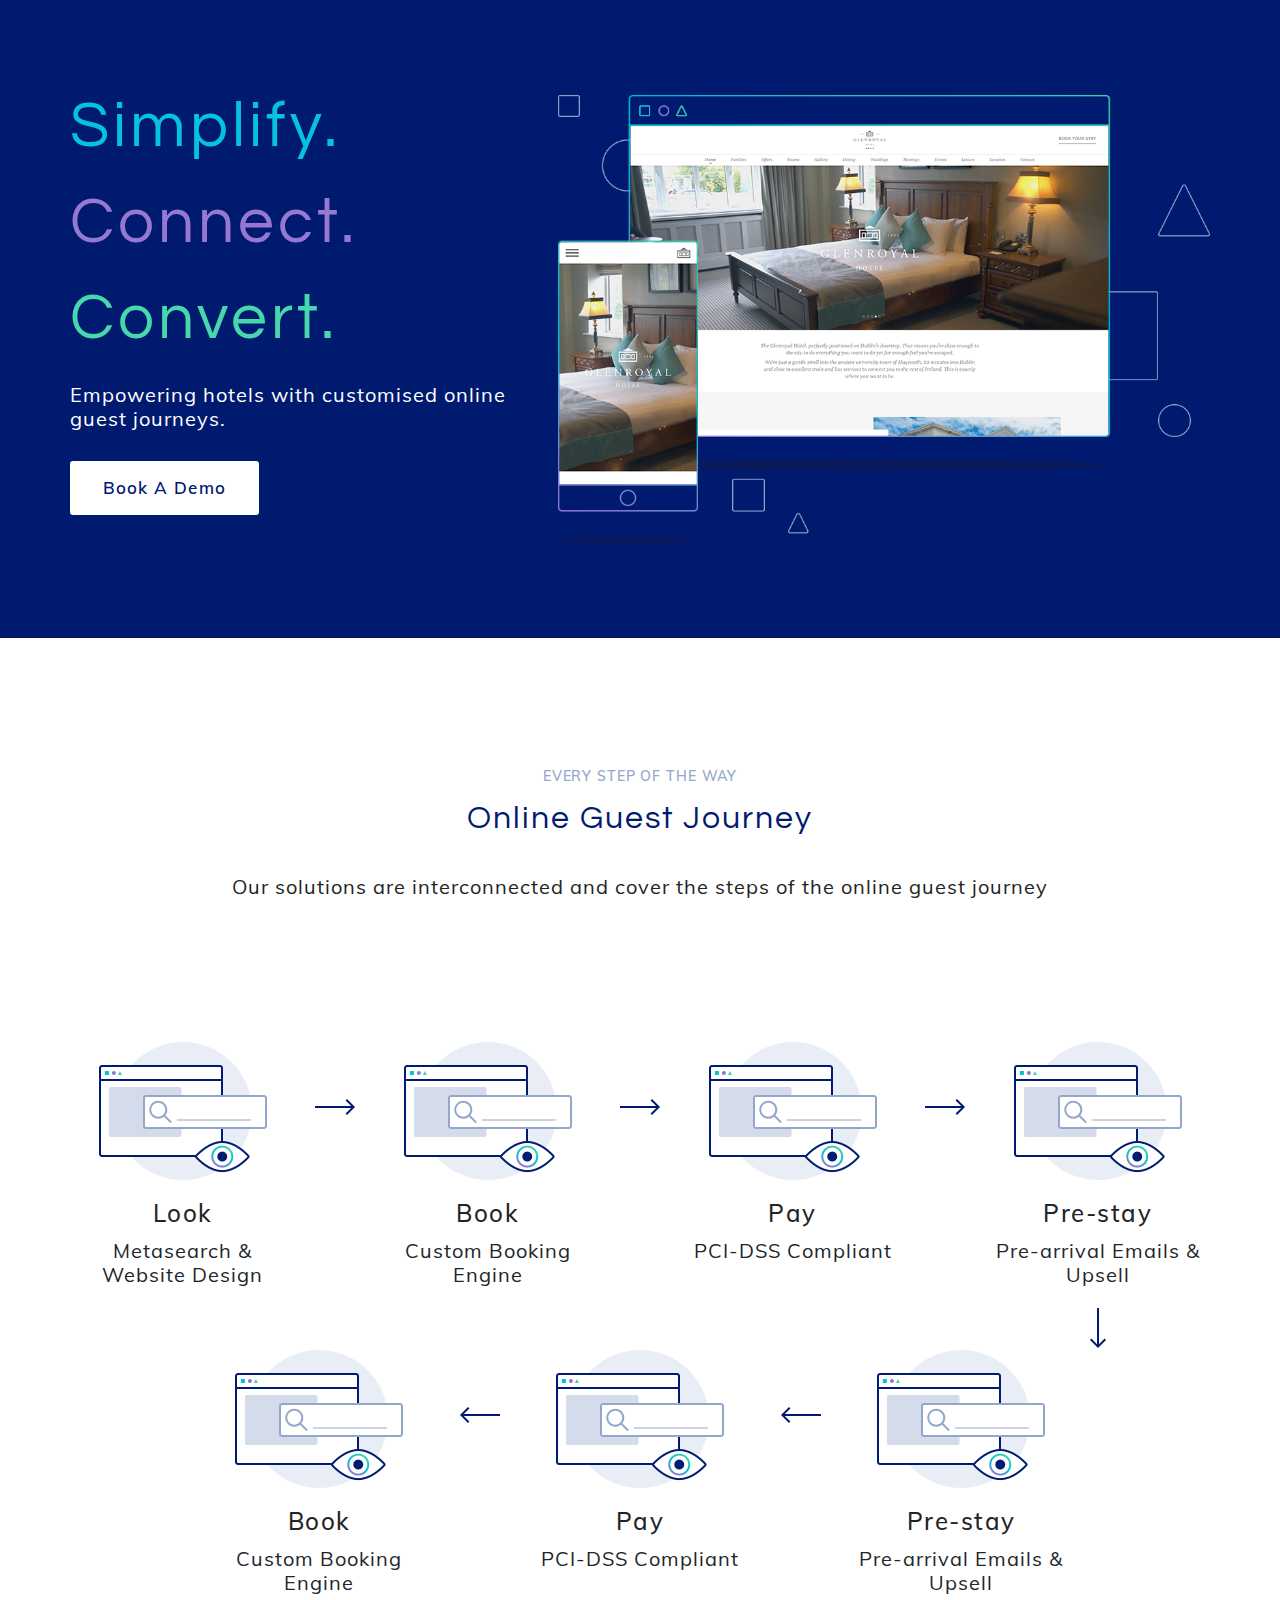
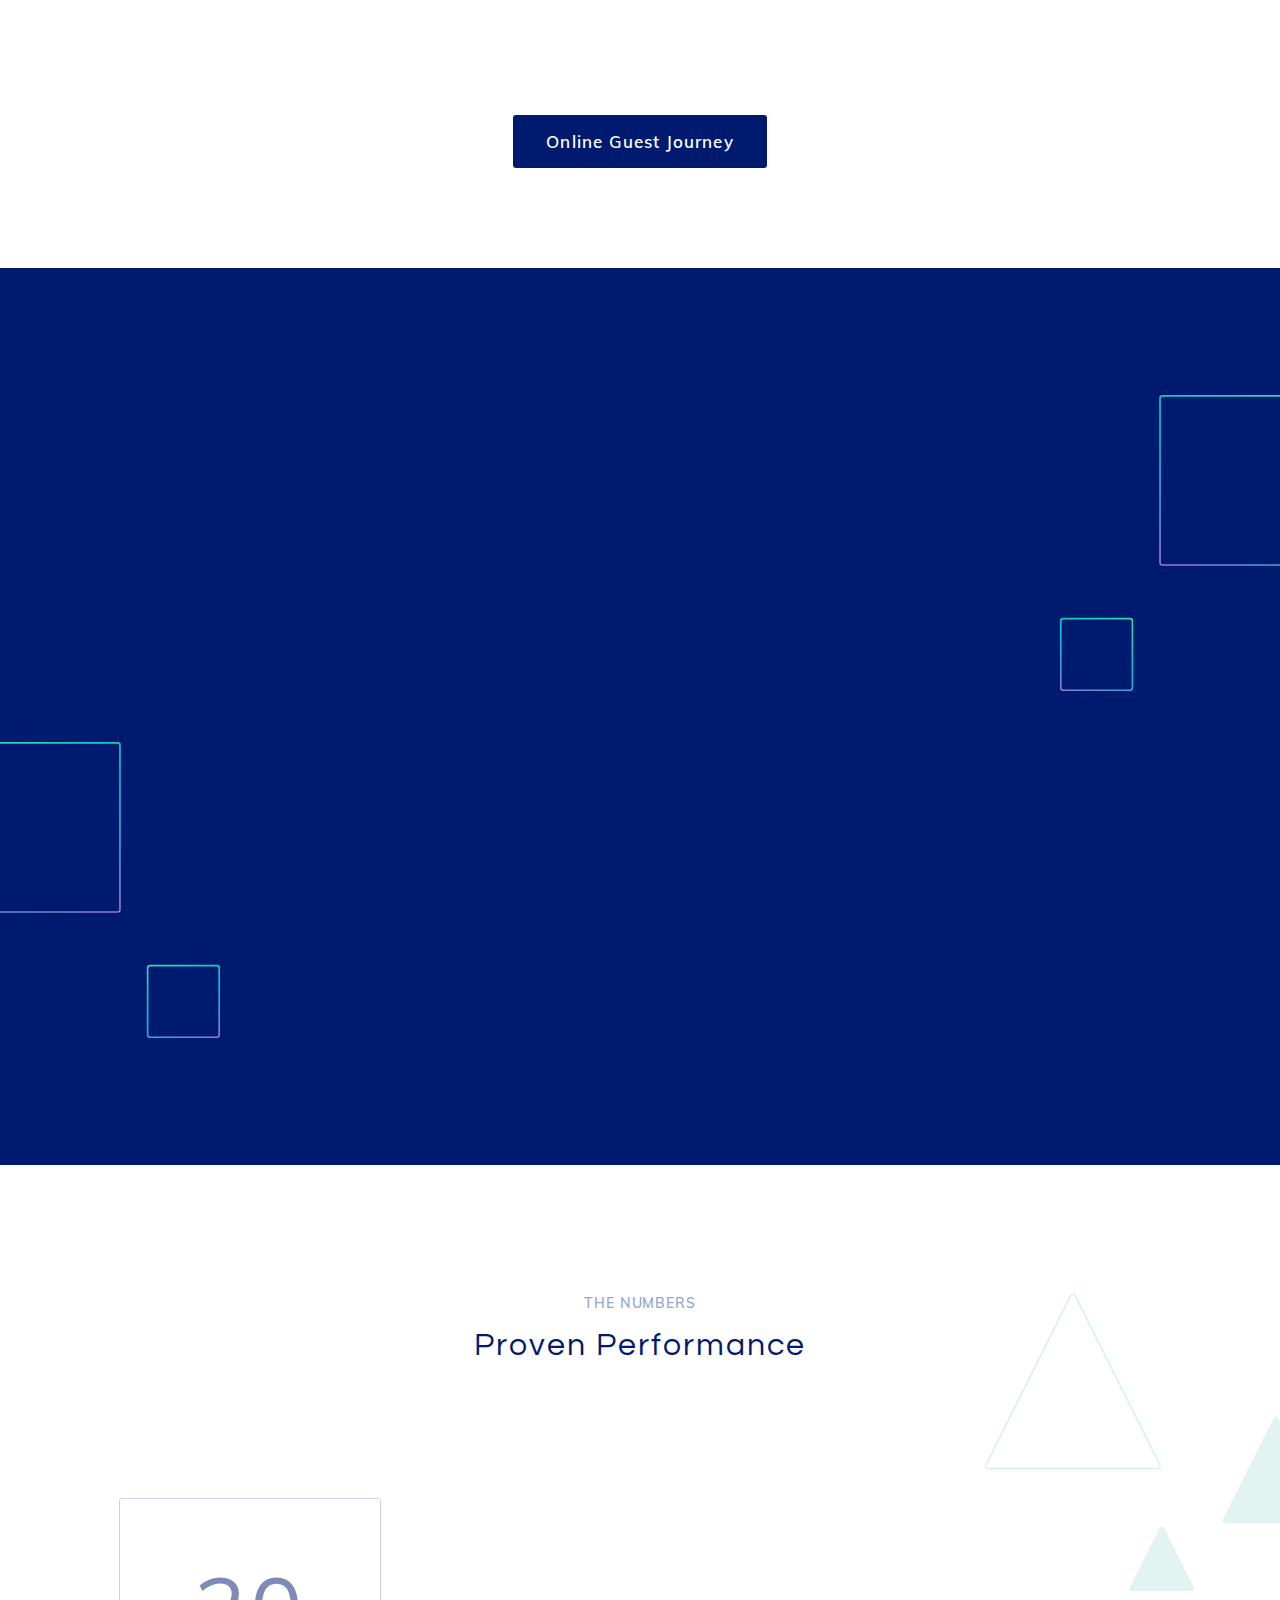
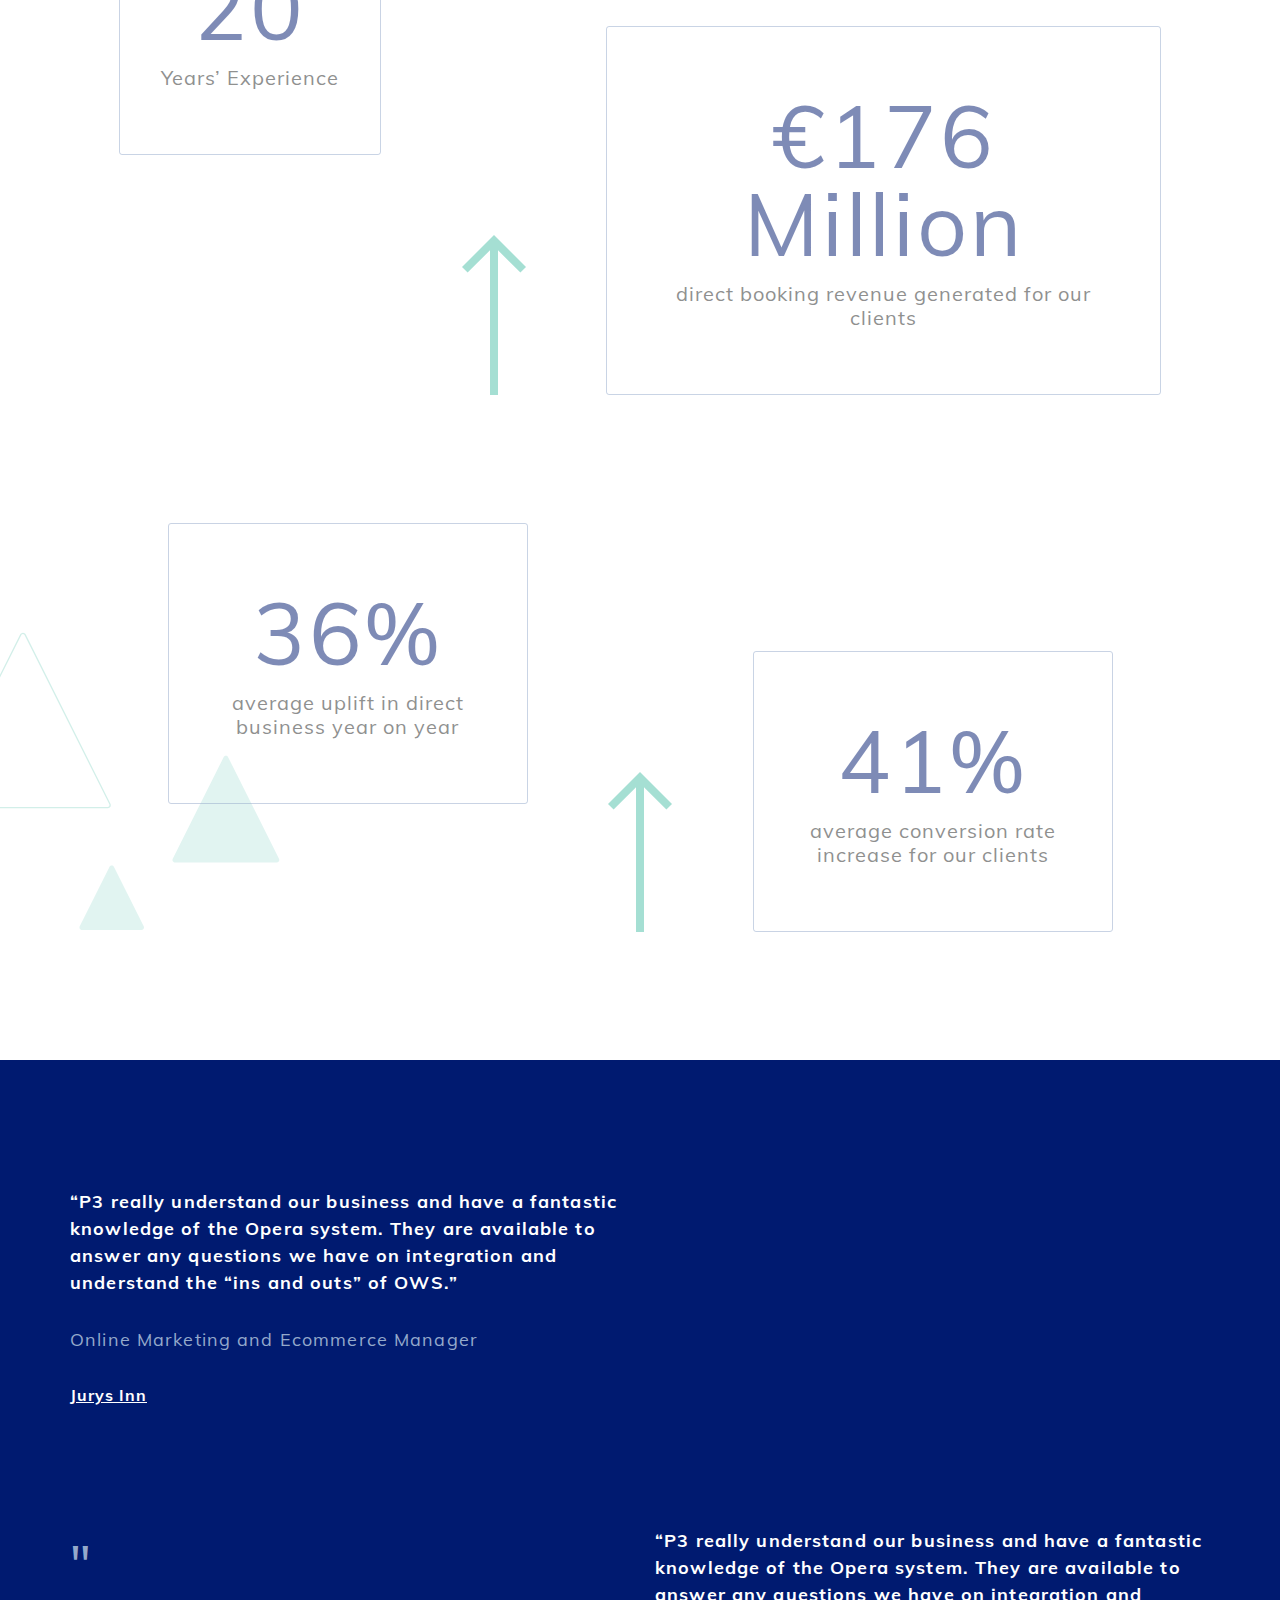
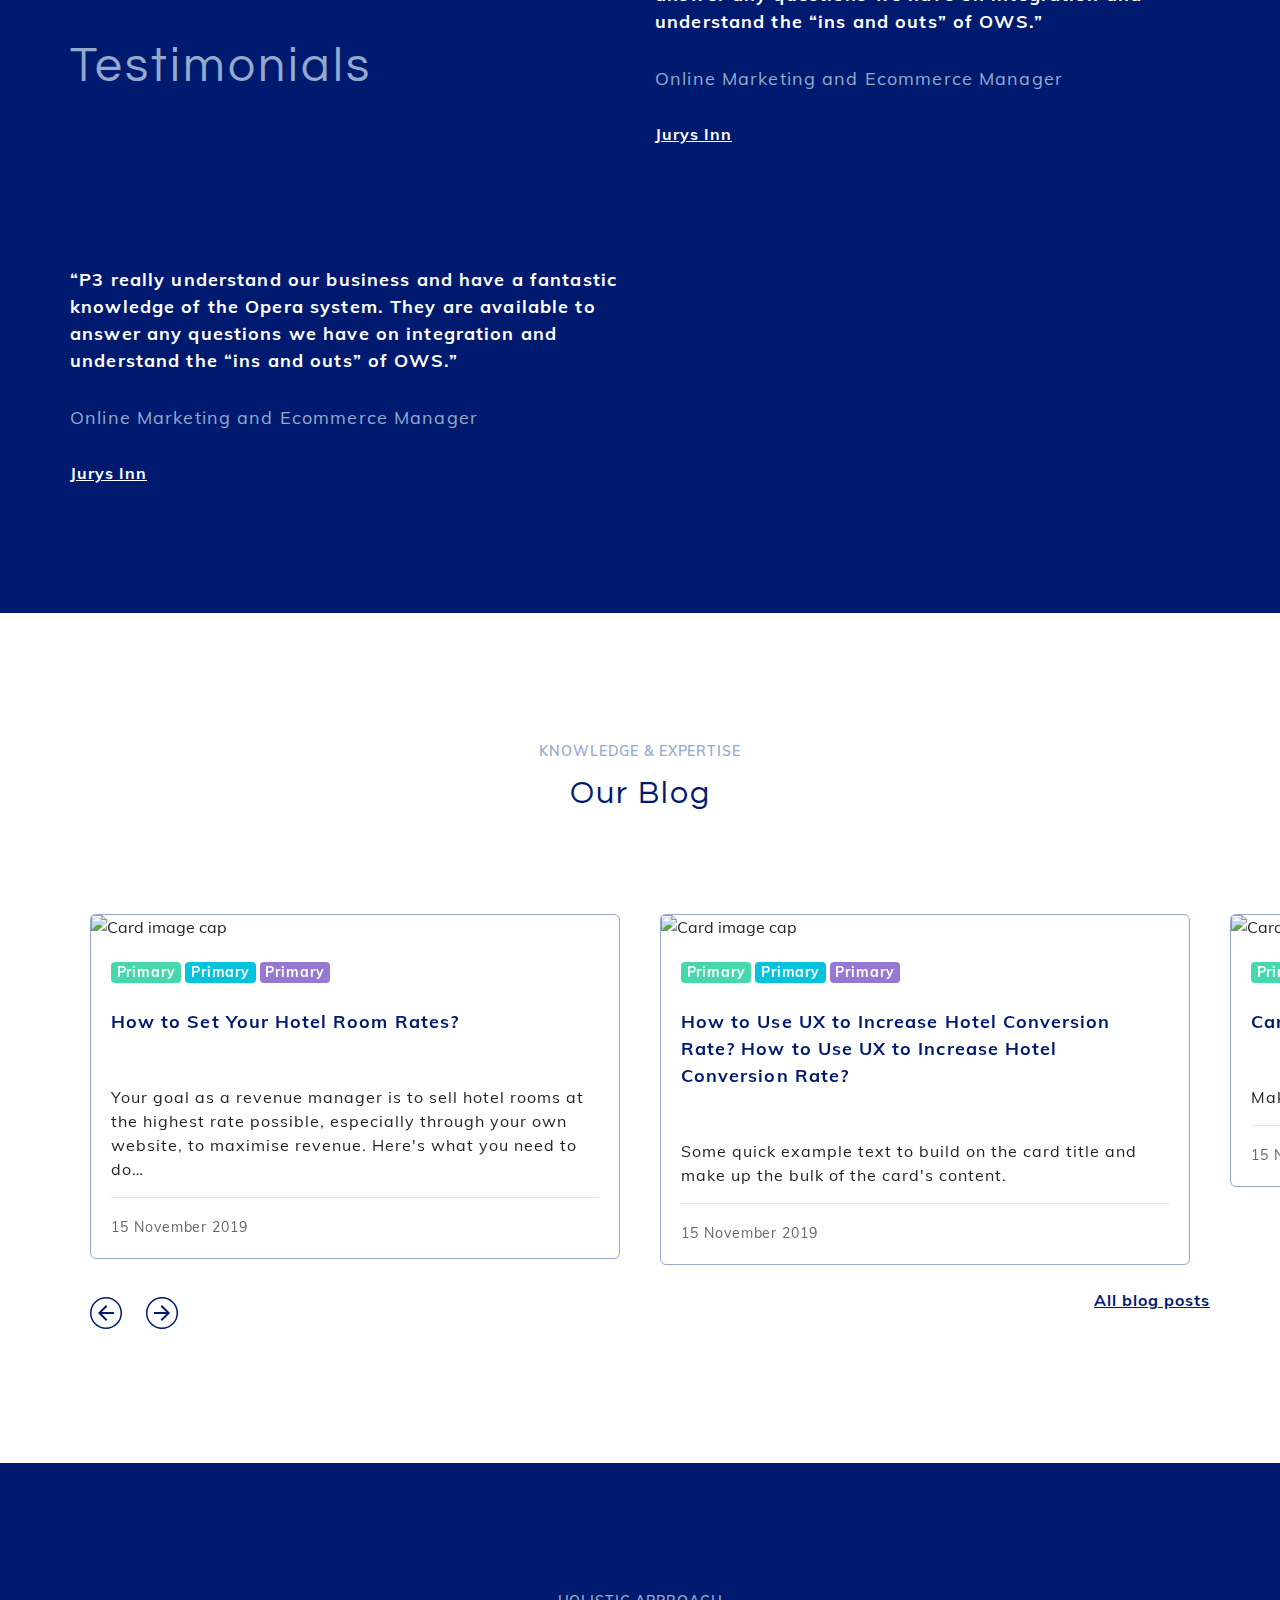
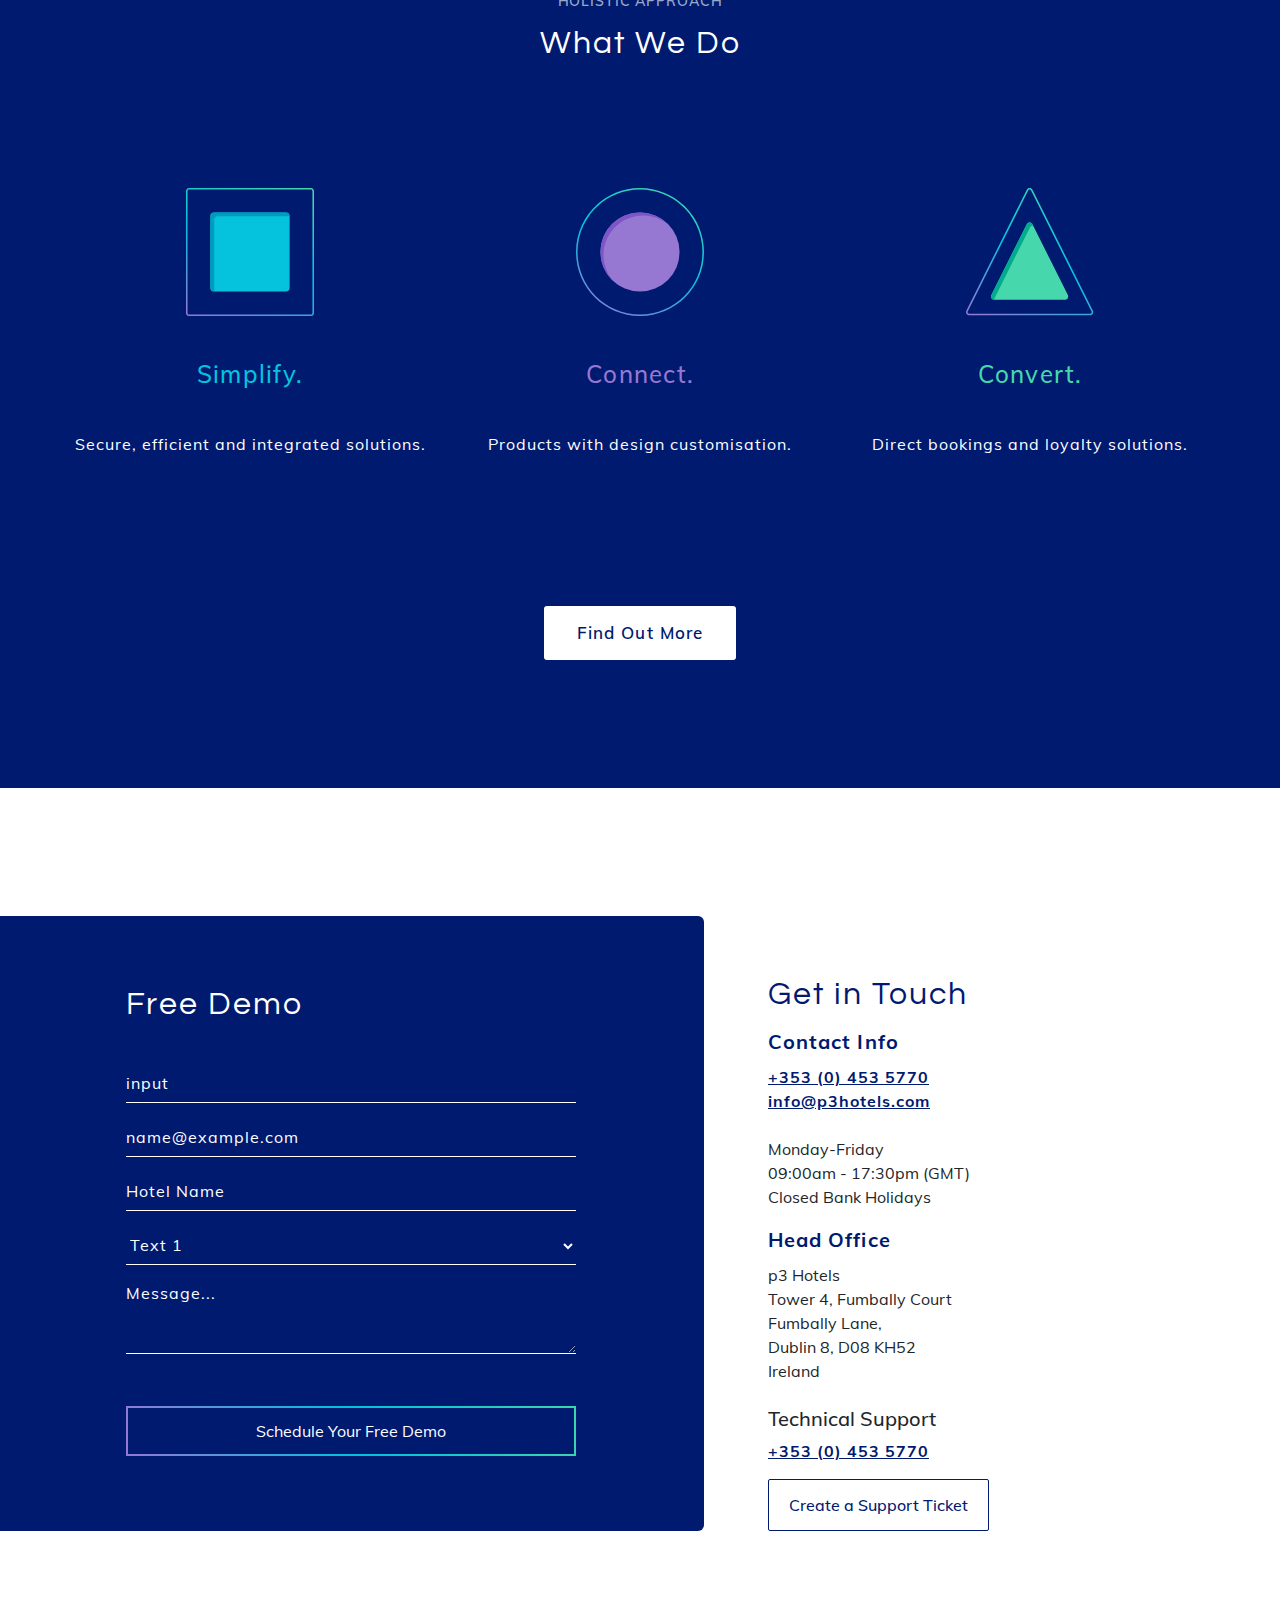
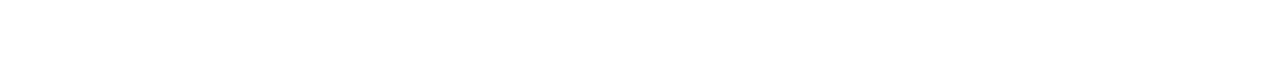
==== index.html @ e2ac6ed9 "wip" ====
<!DOCTYPE html>
<html lang="en">

<head>
    <meta charset="UTF-8">
    <meta http-equiv="X-UA-Compatible" content="ie=edge">
    <title>HOME</title>
    <meta name="viewport" content="width=device-width, initial-scale=1, shrink-to-fit=no">

    <!-- Vendors -->
    <link href="https://stackpath.bootstrapcdn.com/font-awesome/4.7.0/css/font-awesome.min.css" rel="stylesheet"
        integrity="sha384-wvfXpqpZZVQGK6TAh5PVlGOfQNHSoD2xbE+QkPxCAFlNEevoEH3Sl0sibVcOQVnN" crossorigin="anonymous">
    <link rel="stylesheet" href="css/bootstrap.min.css">

    <!-- Temp bootstrap for tests -->

    <link rel="stylesheet" type="text/css" href="css/slick.css" />
    <link rel="stylesheet" type="text/css" href="css/slick-theme.css" />


    <!-- Main CSS -->
    <link rel="stylesheet" href="css/styles.css">

    <!-- Fonts -->

</head>

<body>

    <div class="d-none d-lg-flex nav-desktop">
        <img src="" alt="">
        <div class="nav-desktop__links">

        </div>
    </div>

    <header class="home__header">
        <div class="container">
            <div class="row">
                <div class="col-12 col-lg-5">
                    <h2 class="d2 d2--simplify">Simplify.</h2>
                    <h2 class="d2 d2--connect">Connect.</h2>
                    <h2 class="d2 d2--convert">Convert.</h2>
                    <p class="text">Empowering hotels with customised online guest journeys.</p>
                    <a href="#" class="btn-primary-white home__header__button">book a demo</a>
                </div>
                <div class="col-12 col-lg-7">
                    <div class="d-lg-none">
                        <div class="slider-1--js home__header__slider">
                            <img src="/images/mobile.png" alt="p3hotels" >
                            <img src="/images/mobile.png" alt="p3hotels" >
                            <img src="/images/mobile.png" alt="p3hotels" >
                        </div>
                    </div>
                    <div class="d-none d-lg-block">
                        <img src="/images/home-banner.png" alt="p3hotels" class="home__header__desktop-image">
                    </div>
                </div>
            </div>
        </div>
    </header>

    <main>
        <div class="generic__heading__text">
            <div class="container">
                <span>Every Step of the Way</span>
                <h2 class="h2">Online Guest Journey</h2>
                <p class="text">Our solutions are interconnected and cover the steps of the online guest journey</p>
            </div>
        </div>
        <section class="home__diagram">
            <div class="container">
                <div class="home__diagram__mobile slider-2--js d-lg-none">
                    <div class="home__diagram__card">
                        <img src="/images/look.png">
                        <h3 class="h3">Look1</h3>
                        <p class="text">Metasearch & Website Design</p>
                    </div>
                    <div class="home__diagram__card">
                        <img src="/images/look.png">
                        <h3 class="h3">Look2</h3>
                        <p class="text">text 2</p>
                    </div>
                    <div class="home__diagram__card">
                        <img src="/images/look.png">
                        <h3 class="h3">Look2</h3>
                        <p class="text">text 2</p>
                    </div>
                    <div class="home__diagram__card">
                        <img src="/images/look.png">
                        <h3 class="h3">Look2</h3>
                        <p class="text">text 2</p>
                    </div>
                    <div class="home__diagram__card">
                        <img src="/images/look.png">
                        <h3 class="h3">Look2</h3>
                        <p class="text">text 2</p>
                    </div>
                    <div class="home__diagram__card">
                        <img src="/images/look.png">
                        <h3 class="h3">Look2</h3>
                        <p class="text">text 2</p>
                    </div>
                    <div class="home__diagram__card">
                        <img src="/images/look.png">
                        <h3 class="h3">Look2</h3>
                        <p class="text">text 2</p>
                    </div>
                </div>
                <div class="home__diagram__desktop d-none d-lg-flex justify-content-between mb-5">
                    <div class="home__diagram__card">
                        <img src="/images/look.png">
                        <h3 class="h3">Look</h3>
                        <p class="text">Metasearch & Website Design</p>
                    </div>
                    <img src="/images/icons/arrow-right.svg" class="home__diagram__arrow">
                    <div class="home__diagram__card">
                        <img src="/images/look.png">
                        <h3 class="h3">Book</h3>
                        <p class="text">Custom  Booking Engine</p>
                    </div>
                    <img src="/images/icons/arrow-right.svg" class="home__diagram__arrow">
                    <div class="home__diagram__card">
                        <img src="/images/look.png">
                        <h3 class="h3">Pay</h3>
                        <p class="text">PCI-DSS Compliant</p>
                    </div>
                    <img src="/images/icons/arrow-right.svg" class="home__diagram__arrow">
                    <div class="home__diagram__card">
                        <img src="/images/look.png">
                        <h3 class="h3">Pre-stay</h3>
                        <p class="text">Pre-arrival Emails & Upsell</p>
                        <img src="/images/icons/arrow-down.svg" class="home__diagram__card--arrow-down">
                    </div>
                </div>
                <div class="home__diagram__desktop d-none d-lg-flex justify-content-center">
                    <div class="home__diagram__card">
                        <img src="/images/look.png">
                        <h3 class="h3">Book</h3>
                        <p class="text">Custom  Booking Engine</p>
                    </div>
                    <img src="/images/icons/arrow-left.svg" alt="" class="mx-4 home__diagram__arrow">
                    <div class="home__diagram__card home__diagram__desktop--middle">
                        <img src="/images/look.png">
                        <h3 class="h3">Pay</h3>
                        <p class="text">PCI-DSS Compliant</p>
                    </div>
                    <img src="/images/icons/arrow-left.svg" alt="" class="mx-4 home__diagram__arrow">
                    <div class="home__diagram__card">
                        <img src="/images/look.png">
                        <h3 class="h3">Pre-stay</h3>
                        <p class="text">Pre-arrival Emails & Upsell</p>
                    </div>
                </div>
                <div class="text-center home__diagram__button">
                    <a href="" class="btn-primary-dark">Online Guest Journey</a>
                </div>
            </div>
        </section>

        <section class="home__video">
            <div class="home__video__square1"></div>
            <div class="home__video__square2"></div>
            <div class="container">
                <div class="home__video__wrapper my-auto">
                    <div style="padding:56.25% 0 0 0;position:relative;">
                        <iframe src="https://player.vimeo.com/video/326564582?autoplay=0" style="position:absolute;top:0;left:0;width:100%;height:100%;" frameborder="0" allow="autoplay; fullscreen" allowfullscreen></iframe></div><script src="https://player.vimeo.com/api/player.js"></script>
                    </div>
                </div>
            </div>
        </section>

        <section class="generic__stats__large">
            <div class="generic__stats__large__triangles1"></div>
            <div class="generic__stats__large__triangles2"></div>
            <div class="container text-center">
                <div class="generic__stats__large__title">
                    <span>The Numbers</span>
                    <h2 class="h2">Proven Performance</h2>
                </div>
                <div class="row justify-content-center generic__stats__large__row">
                    <div class="col-lg-3">
                        <div class="generic__stats__large__card">
                            <p class="d1">20</p>
                            <p class="text">Years’ Experience</p>
                        </div>
                    </div>
                    <div class="col-lg-2 d-none d-lg-block generic__stats__large__arrow">
                        <img src="/images/icons/arrow-up.svg" alt="">
                    </div>
                    <div class="col-lg-6">
                        <div class="generic__stats__large__card generic__stats__large__card--margin">
                            <p class="d1">€176 Million</p>
                            <p class="text">direct booking revenue generated for our clients</p>
                        </div>
                    </div>
                </div>
                <div class="row justify-content-center generic__stats__large__row">
                    <div class="col-lg-4">
                        <div class="generic__stats__large__card">
                            <p class="d1">36%</p>
                            <p class="text">average uplift in direct business year on year</p>
                        </div>
                    </div>
                    <div class="col-lg-2 d-none d-lg-block generic__stats__large__arrow">
                        <img src="/images/icons/arrow-up.svg" alt="">
                    </div>
                    <div class="col-lg-4">
                        <div class="generic__stats__large__card generic__stats__large__card--margin">
                            <p class="d1">41%</p>
                            <p class="text">average conversion rate increase for our clients </p>
                        </div>
                    </div>
                </div>
            </div>
        </section>

        <section class="generic__testimonials">
            <div class="container">
                <div class="generic__testimonials__mobile d-lg-none">
                    <h1 class="h1 quote">"</h1>
                    <h1 class="h1 mb-5">
                        Testimonials
                    </h1>
                    <div class="slider-1--js">
                        <div class="generic__testimonials__mobile__card">
                            <p class="generic__testimonials--main-text">“P3 really understand our business and have a fantastic knowledge of the Opera system. They are available to answer any questions we have on integration and understand the “ins and outs” of OWS.”</p>
                            <p class="generic__testimonials--position">Online Marketing and Ecommerce Manager</p>
                            <p class="generic__testimonials--company">Jurys Inn</p>
                        </div>
                        <div class="generic__testimonials__mobile__card">
                            <p class="generic__testimonials--main-text">“P3 really understand our business and have a fantastic knowledge of the Opera system. They are available to answer any questions we have on integration and understand the “ins and outs” of OWS.”</p>
                            <p class="generic__testimonials--position">Online Marketing and Ecommerce Manager</p>
                            <p class="generic__testimonials--company">Jurys Inn</p>
                        </div>
                        <div class="generic__testimonials__mobile__card">
                            <p class="generic__testimonials--main-text">“P3 really understand our business and have a fantastic knowledge of the Opera system. They are available to answer any questions we have on integration and understand the “ins and outs” of OWS.”</p>
                            <p class="generic__testimonials--position">Online Marketing and Ecommerce Manager</p>
                            <p class="generic__testimonials--company">Jurys Inn</p>
                        </div>
                    </div>
                </div>
                <div class="generic__testimonials__desktop d-none d-lg-block">
                    <div class="row">
                        <div class="col-lg-6">
                            <p class="generic__testimonials--main-text">“P3 really understand our business and have a fantastic knowledge of the Opera system. They are available to answer any questions we have on integration and understand the “ins and outs” of OWS.”</p>
                            <p class="generic__testimonials--position">Online Marketing and Ecommerce Manager</p>
                            <p class="generic__testimonials--company">Jurys Inn</p>
                        </div>
                        <div class="col-lg-6"></div>
                        <div class="col-lg-6">
                            <h1 class="h1 quote">"</h1>
                            <h1 class="h1">
                                Testimonials
                            </h1>
                        </div>
                        <div class="col-lg-6">                            
                            <p class="generic__testimonials--main-text">“P3 really understand our business and have a fantastic knowledge of the Opera system. They are available to answer any questions we have on integration and understand the “ins and outs” of OWS.”</p>
                            <p class="generic__testimonials--position">Online Marketing and Ecommerce Manager</p>
                            <p class="generic__testimonials--company">Jurys Inn</p>
                        </div>
                        <div class="col-lg-6">
                            <p class="generic__testimonials--main-text">“P3 really understand our business and have a fantastic knowledge of the Opera system. They are available to answer any questions we have on integration and understand the “ins and outs” of OWS.”</p>
                            <p class="generic__testimonials--position">Online Marketing and Ecommerce Manager</p>
                            <p class="generic__testimonials--company">Jurys Inn</p>
                        </div>
                        <div class="col-lg-6"></div>
                    </div>
                </div>
            </div>
        </section>

        <section class="home__blog">
            <div class="home__blog__large__title">
                <span>Knowledge & Expertise</span>
                <h2 class="h2">Our Blog</h2>
            </div>
            <div class="container">

            
            <div class="slider-3--js">
                <div class="home__blog__card card">
                    <img class="card-img-top" src="https://via.placeholder.com/450x278" alt="Card image cap">
                    <div class="card-body">
                        <span class="badge badge-green">Primary</span>
                        <span class="badge badge-blue">Primary</span>
                        <span class="badge badge-purple">Primary</span>
                        <h5 class="card-title">How to Set Your Hotel Room Rates?</h5>
                        <p class="card-text">Your goal as a revenue manager is to sell hotel rooms at the highest rate possible, especially through your own website, to maximise revenue. Here's what you need to do…</p>
                        <hr>
                        <span class="home__blog__card--span">15 November 2019</span>
                    </div>
                </div>
                <div class="home__blog__card card">
                    <img class="card-img-top" src="https://via.placeholder.com/450x278" alt="Card image cap">
                    <div class="card-body">
                        <span class="badge badge-green">Primary</span>
                        <span class="badge badge-blue">Primary</span>
                        <span class="badge badge-purple">Primary</span>
                        <h5 class="card-title">How to Use UX to Increase Hotel Conversion Rate? How to Use UX to Increase Hotel Conversion Rate?</h5>
                        <p class="card-text">Some quick example text to build on the card title and make up the bulk of the card's content.</p>
                        <hr>
                        <span class="home__blog__card--span">15 November 2019</span>
                    </div>
                </div>
                <div class="home__blog__card card">
                    <img class="card-img-top" src="https://via.placeholder.com/450x278" alt="Card image cap">
                    <div class="card-body">
                        <span class="badge badge-green">Primary</span>
                        <span class="badge badge-blue">Primary</span>
                        <span class="badge badge-purple">Primary</span>
                        <h5 class="card-title">Card title</h5>
                        <p class="card-text">Make up the bulk of the card's content.</p>
                        <hr>
                        <span class="home__blog__card--span">15 November 2019</span>
                    </div>
                </div>
                <div class="home__blog__card card">
                    <img class="card-img-top" src="https://via.placeholder.com/450x278" alt="Card image cap">
                    <div class="card-body">
                        <span class="badge badge-green">Primary</span>
                        <span class="badge badge-blue">Primary</span>
                        <span class="badge badge-purple">Primary</span>
                        <h5 class="card-title">Card title</h5>
                        <p class="card-text">Some quick example text to build on the card title and make up the bulk of the card's content.</p>
                        <hr>
                        <span class="home__blog__card--span">15 November 2019</span>
                    </div>
                </div>
                <div class="home__blog__card card">
                    <img class="card-img-top" src="https://via.placeholder.com/450x278" alt="Card image cap">
                    <div class="card-body">
                        <span class="badge badge-green">Primary</span>
                        <span class="badge badge-blue">Primary</span>
                        <span class="badge badge-purple">Primary</span>
                        <h5 class="card-title">Card title</h5>
                        <p class="card-text">Some quick example text to build on the card title and make up the bulk of the card's content.</p>
                        <hr>
                        <span class="home__blog__card--span">15 November 2019</span>
                    </div>
                </div>
            </div>
            <div class="d-flex justify-content-between align-items-center ">
                <div class="home__blog__btns">
                    <button class="home__blog__btns__left"></button>
                    <button class="home__blog__btns__right home__blog__btns__right--disabled"></button>
                </div>
                <a href="#" class="content-link">All blog posts</a>
            </div>
        </div>
        </section>

        <section class="home__3__boxes">
            <div class="container">
                <div class="home__3__boxes__large__title">
                    <span>Holistic Approach</span>
                    <h2 class="h2">What We Do</h2>
                </div>
                <div class="row">
                    <div class="col-12 col-lg-4">
                        <img src="/images/square-simplify.svg">
                        <h4 class="h4 h4--simplify">Simplify.</h4>
                        <span class="home__3__boxes__spam">Secure, efficient and integrated solutions.</span>
                    </div>
                    <div class="col-12 col-lg-4 home__3__boxes--mob-margin">
                        <img src="/images/circle-connect.svg">
                        <h4 class="h4 h4--connect">Connect.</h4>
                        <span class="home__3__boxes__spam">Products with design customisation.</span>
                    </div>
                    <div class="col-12 col-lg-4">
                        <img src="/images/triangle-convert.svg">
                        <h4 class="h4 h4--convert">Convert.</h4>
                        <span class="home__3__boxes__spam">Direct bookings and loyalty solutions.</span>
                    </div>
                </div>
            </div>
            <a href="" class="btn-primary-white home__3__boxes__button">Find Out More</a>
        </section>

        <section class="home__contact d-lg-flex justify-content-between">
            <div class="home__contact__form">
                <div class="home__contact__form__wrapper">
                    <h2 class="h2">Free Demo</h2>
                    <form action="">
                        <div class="form-group">
                            <input type="text" class="form-control" id="exampleFormControlInput1" placeholder="input" aria-label="Input">
                          </div>
                        <div class="form-group">
                            <input type="email" class="form-control" id="exampleFormControlInput2" placeholder="name@example.com" aria-label="Email Address">
                          </div>
                        <div class="form-group">
                            <input type="text" class="form-control" id="hotelNme" placeholder="Hotel Name" aria-label="Email Address">
                          </div>
                          <div class="form-group">
                            <select class="form-control" id="exampleFormControlSelect1" aria-label="Dropdown">
                              <option>Text 1</option>
                              <option>2</option>
                              <option>3</option>
                              <option>4</option>
                              <option>5</option>
                            </select>
                          </div>
                          <div class="form-group">
                            <textarea class="form-control" id="exampleFormControlTextarea1" rows="3"  placeholder="Message..."></textarea>
                          </div>
                          <button type="submit" class="home__contact__submit w-100">Schedule Your Free Demo</button>
                    </form>
                </div>
            </div>
            <div class="home__contact__details">
                <h2 class="h2">Get in Touch</h2>

                <h5 class="h5">Contact Info</h5>
                <a href="tel:+35314535770" class="content-link">+353 (0) 453 5770</a></br>
                <a href="mailto:info@p3hotels.com" class="content-link">info@p3hotels.com</a>
                <p class="mt-4">Monday-Friday</p>
                <p>09:00am - 17:30pm (GMT)</p>
                <p>Closed Bank Holidays</p>

                <h5 class="h5 mt-3">Head Office</h5>
                <p>p3 Hotels</p>
                <p>Tower 4, Fumbally Court</p>
                <p>Fumbally Lane,</p>
                <p>Dublin 8, D08 KH52</p>
                <p>Ireland</p>

                <h5 class="mt-4 mb-2">Technical Support</h5>
                <a href="tel:+35314535770" class="content-link">+353 (0) 453 5770</a>

                <a href="#" class="btn-secondary-border mt-3">Create a Support Ticket</a>
            </div>
        </section>
    </main>

    <!-- JS Files -->

    <!-- jQuery -->
    <script src="js/jquery-3.4.1.min.js"></script>

    <!-- Multi Select -->
    <script type="text/javascript" src="js/popper.js"></script>

    <!-- Prefixfree -->
    <script type="text/javascript" src="js/prefixfree.min.js"></script>
    <script type="text/javascript" src="js/prefixfree.dynamic-dom.min.js"></script>
    <script type="text/javascript" src="js/prefixfree.viewport-units.js"></script>
    <script type="text/javascript" src="js/prefixfree.jquery.js"></script>

    <!-- Slick -->
    <script type="text/javascript" src="js/slick.min.js"></script>
    <script type="text/javascript" src="js/sliders.js"></script>


    <!-- Bootstrap -->
    <script src="js/bootstrap.min.js"></script>

    <!-- Custom -->
    <script src="public/js/custom.js"></script>

    <script>

    </script>


</body>

</html>
---- css/styles.css ----
html {
  -webkit-box-sizing: border-box;
          box-sizing: border-box;
}

*,
*:after,
*:before {
  -webkit-box-sizing: inherit;
          box-sizing: inherit;
  margin: 0;
  padding: 0;
}

*:focus,
*:after:focus,
*:before:focus {
  outline: none;
}

html,
body {
  overflow-x: hidden !important;
}

p {
  margin-bottom: 0;
  word-wrap: break-word;
}

h1,
h2,
h3,
h4,
h5,
h6 {
  margin-bottom: 0;
}

button {
  margin-bottom: 0;
}

a:hover {
  text-decoration: none;
}

/*! normalize.css v8.0.1 | MIT License | github.com/necolas/normalize.css */
/* Document
   ========================================================================== */
/**
 * 1. Correct the line height in all browsers.
 * 2. Prevent adjustments of font size after orientation changes in iOS.
 */
html {
  line-height: 1.15;
  /* 1 */
  -webkit-text-size-adjust: 100%;
  /* 2 */
}

/* Sections
     ========================================================================== */
/**
   * Remove the margin in all browsers.
   */
body {
  margin: 0;
}

/**
   * Render the `main` element consistently in IE.
   */
main {
  display: block;
}

/**
   * Correct the font size and margin on `h1` elements within `section` and
   * `article` contexts in Chrome, Firefox, and Safari.
   */
h1 {
  font-size: 2em;
  margin: 0.67em 0;
}

/* Grouping content
     ========================================================================== */
/**
   * 1. Add the correct box sizing in Firefox.
   * 2. Show the overflow in Edge and IE.
   */
hr {
  -webkit-box-sizing: content-box;
          box-sizing: content-box;
  /* 1 */
  height: 0;
  /* 1 */
  overflow: visible;
  /* 2 */
}

/**
   * 1. Correct the inheritance and scaling of font size in all browsers.
   * 2. Correct the odd `em` font sizing in all browsers.
   */
pre {
  font-family: monospace, monospace;
  /* 1 */
  font-size: 1em;
  /* 2 */
}

/* Text-level semantics
     ========================================================================== */
/**
   * Remove the gray background on active links in IE 10.
   */
a {
  background-color: transparent;
}

/**
   * 1. Remove the bottom border in Chrome 57-
   * 2. Add the correct text decoration in Chrome, Edge, IE, Opera, and Safari.
   */
abbr[title] {
  border-bottom: none;
  /* 1 */
  text-decoration: underline;
  /* 2 */
  -webkit-text-decoration: underline dotted;
          text-decoration: underline dotted;
  /* 2 */
}

/**
   * Add the correct font weight in Chrome, Edge, and Safari.
   */
b,
strong {
  font-weight: bolder;
}

/**
   * 1. Correct the inheritance and scaling of font size in all browsers.
   * 2. Correct the odd `em` font sizing in all browsers.
   */
code,
kbd,
samp {
  font-family: monospace, monospace;
  /* 1 */
  font-size: 1em;
  /* 2 */
}

/**
   * Add the correct font size in all browsers.
   */
small {
  font-size: 80%;
}

/**
   * Prevent `sub` and `sup` elements from affecting the line height in
   * all browsers.
   */
sub,
sup {
  font-size: 75%;
  line-height: 0;
  position: relative;
  vertical-align: baseline;
}

sub {
  bottom: -0.25em;
}

sup {
  top: -0.5em;
}

/* Embedded content
     ========================================================================== */
/**
   * Remove the border on onlinecheckin/images inside links in IE 10.
   */
img {
  border-style: none;
}

/* Forms
     ========================================================================== */
/**
   * 1. Change the font styles in all browsers.
   * 2. Remove the margin in Firefox and Safari.
   */
button,
input,
optgroup,
select,
textarea {
  font-family: inherit;
  /* 1 */
  font-size: 100%;
  /* 1 */
  line-height: 1.15;
  /* 1 */
  margin: 0;
  /* 2 */
}

/**
   * Show the overflow in IE.
   * 1. Show the overflow in Edge.
   */
button,
input {
  /* 1 */
  overflow: visible;
}

/**
   * Remove the inheritance of text transform in Edge, Firefox, and IE.
   * 1. Remove the inheritance of text transform in Firefox.
   */
button,
select {
  /* 1 */
  text-transform: none;
}

/**
   * Correct the inability to style clickable types in iOS and Safari.
   */
button,
[type="button"],
[type="reset"],
[type="submit"] {
  -webkit-appearance: button;
}

/**
   * Remove the inner border and padding in Firefox.
   */
button::-moz-focus-inner,
[type="button"]::-moz-focus-inner,
[type="reset"]::-moz-focus-inner,
[type="submit"]::-moz-focus-inner {
  border-style: none;
  padding: 0;
}

/**
   * Restore the focus styles unset by the previous rule.
   */
button:-moz-focusring,
[type="button"]:-moz-focusring,
[type="reset"]:-moz-focusring,
[type="submit"]:-moz-focusring {
  outline: 1px dotted ButtonText;
}

/**
   * Correct the padding in Firefox.
   */
fieldset {
  padding: 0.35em 0.75em 0.625em;
}

/**
   * 1. Correct the text wrapping in Edge and IE.
   * 2. Correct the color inheritance from `fieldset` elements in IE.
   * 3. Remove the padding so developers are not caught out when they zero out
   *    `fieldset` elements in all browsers.
   */
legend {
  -webkit-box-sizing: border-box;
          box-sizing: border-box;
  /* 1 */
  color: inherit;
  /* 2 */
  display: table;
  /* 1 */
  max-width: 100%;
  /* 1 */
  padding: 0;
  /* 3 */
  white-space: normal;
  /* 1 */
}

/**
   * Add the correct vertical alignment in Chrome, Firefox, and Opera.
   */
progress {
  vertical-align: baseline;
}

/**
   * Remove the default vertical scrollbar in IE 10+.
   */
textarea {
  overflow: auto;
}

/**
   * 1. Add the correct box sizing in IE 10.
   * 2. Remove the padding in IE 10.
   */
[type="checkbox"],
[type="radio"] {
  -webkit-box-sizing: border-box;
          box-sizing: border-box;
  /* 1 */
  padding: 0;
  /* 2 */
}

/**
   * Correct the cursor style of increment and decrement buttons in Chrome.
   */
[type="number"]::-webkit-inner-spin-button,
[type="number"]::-webkit-outer-spin-button {
  height: auto;
}

/**
   * 1. Correct the odd appearance in Chrome and Safari.
   * 2. Correct the outline style in Safari.
   */
[type="search"] {
  -webkit-appearance: textfield;
  /* 1 */
  outline-offset: -2px;
  /* 2 */
}

/**
   * Remove the inner padding in Chrome and Safari on macOS.
   */
[type="search"]::-webkit-search-decoration {
  -webkit-appearance: none;
}

/**
   * 1. Correct the inability to style clickable types in iOS and Safari.
   * 2. Change font properties to `inherit` in Safari.
   */
::-webkit-file-upload-button {
  -webkit-appearance: button;
  /* 1 */
  font: inherit;
  /* 2 */
}

/* Interactive
     ========================================================================== */
/*
   * Add the correct display in Edge, IE 10+, and Firefox.
   */
details {
  display: block;
}

/*
   * Add the correct display in all browsers.
   */
summary {
  display: list-item;
}

/* Misc
     ========================================================================== */
/**
   * Add the correct display in IE 10+.
   */
template {
  display: none;
}

/**
   * Add the correct display in IE 10.
   */
[hidden] {
  display: none;
}

.slick-dots li button {
  background: transparent;
  border: 2px solid #93a7cb;
  border-radius: 20px;
  height: 10px;
  width: 10px;
}

.slick-dots li button:before {
  content: '';
}

.slick-dots li.slick-active button {
  background: #93a7cb;
}

.slick-dots {
  bottom: -35px;
}

.btn-primary-white {
  background-color: #ffffff;
  border-radius: 3px;
  color: #001a70;
  font-size: 17px;
  font-weight: 600;
  letter-spacing: 1.06px;
  width: 100%;
  padding: 13px 32px;
  font-family: "Muli";
  text-transform: capitalize;
  border: 1.5px solid transparent;
  display: inline-block;
}

@media screen and (min-width: 992px) {
  .btn-primary-white {
    width: auto;
  }
}

.btn-primary-white:hover {
  border-image-slice: 1;
  border-image-source: linear-gradient(232deg, #3bd4ae, #00c1de, #9578d3);
}

.btn-primary-white:focus {
  border-image-slice: 1;
  border-image-source: linear-gradient(232deg, #3bd4ae, #00c1de, #9578d3);
  border-width: 3px;
}

.btn-primary-white:active {
  border-image-slice: 1;
  border-image-source: linear-gradient(232deg, #3bd4ae, #00c1de, #9578d3);
  color: #2c5697;
}

.btn-primary-white:disabled {
  opacity: 0.5;
}

.btn-primary-dark {
  background-color: #001a70;
  border-radius: 3px;
  color: #fff;
  font-size: 17px;
  font-weight: 600;
  letter-spacing: 1.06px;
  width: 100%;
  padding: 13px 32px;
  font-family: "Muli";
  text-transform: capitalize;
  border: 1.5px solid transparent;
  display: inline-block;
}

@media screen and (min-width: 992px) {
  .btn-primary-dark {
    width: auto;
  }
}

.btn-primary-dark:hover {
  background-color: #2c5697;
  color: #fff;
}

.btn-primary-dark:focus {
  border: solid 3px #2c5697;
  background-color: #001a70;
}

.btn-primary-dark:active {
  background-color: #2c5697;
  color: #94a9cb;
}

.btn-primary-dark:disabled {
  opacity: 0.5;
}

.btn-secondary-border {
  background-color: #fff;
  color: #001a70;
  border-radius: 2px;
  border: solid 1.5px #001a70;
  display: block;
  padding: 13px 20px;
  text-align: center;
  font-weight: 500;
}

.btn-secondary-border:hover {
  color: #001a70;
}

.h1 {
  font-size: 28px;
  letter-spacing: 1.75px;
  line-height: 1.5;
  font-family: "Questrial";
}

@media screen and (min-width: 992px) {
  .h1 {
    font-size: 48px;
    letter-spacing: 3px;
  }
}

.h2 {
  font-size: 24px;
  letter-spacing: 1.5px;
  line-height: 1.5;
  font-family: "Questrial";
  color: #001a70;
}

@media screen and (min-width: 992px) {
  .h2 {
    font-size: 32px;
    letter-spacing: 2px;
  }
}

.h3 {
  font-size: 20px;
  letter-spacing: 1.25px;
  line-height: 1.5;
  font-weight: 500;
}

@media screen and (min-width: 992px) {
  .h3 {
    font-size: 24px;
    letter-spacing: 1.5px;
  }
}

.h5 {
  font-size: 17px;
  font-weight: bold;
  line-height: 1.5;
  letter-spacing: 1.06px;
  color: #001a70;
}

@media screen and (min-width: 992px) {
  .h5 {
    font-size: 20px;
  }
}

.text {
  font-size: 16px;
  line-height: 24px;
  letter-spacing: 1px;
}

@media screen and (min-width: 992px) {
  .text {
    font-size: 20px;
  }
}

.d1 {
  font-size: 64px;
  letter-spacing: 2px;
  color: #001a70;
}

@media screen and (min-width: 992px) {
  .d1 {
    letter-spacing: 2.75px;
    font-size: 88px;
  }
}

.content-link {
  font-size: 16px;
  font-weight: bold;
  letter-spacing: 1px;
  color: #001a70;
  text-decoration: underline;
}

.content-link:hover {
  text-decoration: underline;
}

@font-face {
  font-family: Questrial;
  src: url("/css/fonts/Questrial-Regular.ttf");
}

@font-face {
  font-family: Muli;
  src: url("/css/fonts/Mulish-VariableFont_wght.ttf");
}

@font-face {
  font-family: Muli;
  src: url("/css/fonts/Mulish-Italic-VariableFont_wght.ttf");
  font-style: italic;
}

body {
  font-family: "Muli";
}

.container {
  max-width: 1170px;
}

.badge {
  font-size: 14px;
  font-weight: bold;
  letter-spacing: 0.88px;
}

.badge-green {
  background-color: #47d7ac;
  color: #fff;
}

.badge-blue {
  background-color: #05c3dd;
  color: #fff;
}

.badge-purple {
  background-color: #9678d3;
  color: #fff;
}

.generic__heading__text {
  text-align: center;
  margin: 50px 0;
}

@media screen and (min-width: 992px) {
  .generic__heading__text {
    margin: 128px 0;
  }
}

.generic__heading__text span {
  color: #94a9cb;
  font-size: 14px;
  font-weight: 600;
  letter-spacing: 0.88px;
  text-transform: uppercase;
  margin-bottom: 8px;
  display: block;
}

.generic__heading__text .h2 {
  color: #001a70;
  margin-bottom: 20px;
}

@media screen and (min-width: 992px) {
  .generic__heading__text .h2 {
    margin-bottom: 32px;
  }
}

.generic__heading__text .text {
  color: #212322;
}

.generic__stats__large {
  margin: 128px 0;
  position: relative;
}

.generic__stats__large__triangles1 {
  background-image: url("/images/icons/triangles.svg");
  background-repeat: no-repeat;
  background-size: 100%;
  position: absolute;
  height: 100%;
  width: 260px;
  left: 50%;
  margin-left: -130px;
  top: -85px;
}

@media screen and (min-width: 992px) {
  .generic__stats__large__triangles1 {
    left: auto;
    right: -50px;
    top: 0;
    width: 345px;
  }
}

@media screen and (min-width: 992px) {
  .generic__stats__large__triangles2 {
    background-image: url("/images/icons/triangles.svg");
    background-repeat: no-repeat;
    background-size: 100%;
    position: absolute;
    height: 300px;
    width: 345px;
    bottom: 0;
    left: -65px;
  }
}

.generic__stats__large__title {
  margin: 128px 0;
}

@media screen and (min-width: 992px) {
  .generic__stats__large__row {
    margin-bottom: 128px;
  }
  .generic__stats__large__row:last-child {
    margin-bottom: 0;
  }
}

.generic__stats__large span {
  color: #94a9cb;
  font-size: 14px;
  font-weight: 600;
  letter-spacing: 0.88px;
  text-transform: uppercase;
  margin-bottom: 8px;
  display: block;
}

.generic__stats__large .h2 {
  color: #001a70;
  margin-bottom: 20px;
}

@media screen and (min-width: 992px) {
  .generic__stats__large .h2 {
    margin-bottom: 32px;
  }
}

.generic__stats__large .text {
  color: #212322;
}

.generic__stats__large__card {
  opacity: 0.5;
  border-radius: 3px;
  border: solid 1px #94a9cb;
  width: 100%;
  padding: 64px 40px;
}

@media screen and (max-width: 991px) {
  .generic__stats__large__card {
    margin-bottom: 32px;
  }
}

.generic__stats__large__card .d1 {
  line-height: 1;
  margin-bottom: 15px;
}

@media screen and (min-width: 992px) {
  .generic__stats__large__card--margin {
    margin-top: 128px;
  }
}

.generic__stats__large__arrow {
  position: relative;
  vertical-align: baseline;
}

.generic__stats__large__arrow img {
  position: absolute;
  bottom: 0;
  left: 50%;
  margin-left: -32px;
}

.generic__testimonials {
  padding: 64px 0;
  background-color: #001a70;
  color: #fff;
}

.generic__testimonials .h1 {
  color: #94a9cb !important;
}

.generic__testimonials .quote {
  font-family: "Muli";
  margin-top: 0;
}

@media screen and (min-width: 992px) {
  .generic__testimonials {
    padding: 128px 0 8px 0;
  }
}

.generic__testimonials__mobile__card {
  padding: 0 5px;
}

.generic__testimonials--main-text {
  font-size: 17px;
  font-weight: bold;
  line-height: 1.5;
  letter-spacing: 1.06px;
  margin-bottom: 30px;
}

@media screen and (min-width: 992px) {
  .generic__testimonials--main-text {
    font-size: 18px;
    letter-spacing: 1.13px;
  }
}

.generic__testimonials--position {
  line-height: 1.5;
  letter-spacing: 1px;
  color: #94a9cb;
  margin-bottom: 30px;
}

@media screen and (min-width: 992px) {
  .generic__testimonials--position {
    font-size: 18px;
    letter-spacing: 1.13px;
  }
}

.generic__testimonials--company {
  letter-spacing: 1px;
  font-weight: bold;
  text-decoration: underline;
}

.generic__testimonials__desktop .col-lg-6 {
  margin-bottom: 120px;
}

.home__header {
  background-color: #001a70;
  padding: 67px 0 20px 0;
}

@media screen and (min-width: 992px) {
  .home__header {
    padding: 95px 0;
  }
}

.home__header .d2 {
  font-family: "Questrial";
  margin-bottom: 24px;
  font-size: 40px;
  letter-spacing: 2.5px;
  line-height: 1;
}

@media screen and (min-width: 992px) {
  .home__header .d2 {
    margin-bottom: 32px;
    font-size: 64px;
    letter-spacing: 4px;
  }
}

.home__header .d2--simplify {
  color: #05c3dd;
}

.home__header .d2--connect {
  color: #9678d3;
}

.home__header .d2--convert {
  color: #47d7ac;
}

.home__header .text {
  color: #fff;
}

.home__header__button {
  margin-top: 30px;
  text-align: center;
}

.home__header a:hover {
  text-decoration: none;
  color: inherit;
}

.home__header__slider {
  margin: 100px auto 0 auto;
}

.home__header__slider img {
  padding: 0 60px;
}

.home__header__desktop-image {
  width: 100%;
  position: relative;
}

.home__header__desktop-image::after {
  content: '';
  background: url("/images/icons/arrow-down-white.svg");
  height: 100px;
  width: 100px;
  color: #fff;
  position: absolute;
  background-size: 21px;
  z-index: 1000;
}

.home__diagram {
  margin: 100px 0;
}

.home__diagram__card {
  position: relative;
  text-align: center;
  width: 225px;
}

@media screen and (max-width: 991px) {
  .home__diagram__card {
    padding-right: 50px;
  }
}

.home__diagram__card img {
  width: 100%;
  height: auto;
  -o-object-fit: cover;
     object-fit: cover;
}

@media screen and (min-width: 992px) {
  .home__diagram__card img {
    max-width: 168px;
  }
}

.home__diagram__card--arrow-down {
  position: absolute;
  width: 24px !important;
  left: 50%;
  margin-left: -12px;
  bottom: -65px;
}

.home__diagram .slick-dots {
  bottom: -70px;
}

.home__diagram__arrow {
  top: -50px;
  position: relative;
}

.home__diagram__button {
  margin-top: 120px;
  display: block;
}

.home__video {
  position: relative;
  padding: 128px 0;
  background-color: #001a70;
}

.home__video__square1 {
  background-image: url("/images/icons/squares1.svg");
  background-repeat: no-repeat;
  background-size: 100%;
  position: absolute;
  height: 155px;
  width: 140px;
  margin-left: 15px;
  bottom: 15px;
}

@media screen and (min-width: 992px) {
  .home__video__square1 {
    -webkit-transform: scale(-1, 1);
            transform: scale(-1, 1);
    height: 296px;
    width: 270px;
    margin-left: -50px;
    bottom: 127px;
  }
}

.home__video__square2 {
  background-image: url("/images/icons/squares1.svg");
  background-repeat: no-repeat;
  background-size: 100%;
  position: absolute;
  height: 155px;
  width: 140px;
  top: 15px;
  right: 0;
  margin-right: 15px;
  -webkit-transform: rotate(180deg);
          transform: rotate(180deg);
}

@media screen and (min-width: 992px) {
  .home__video__square2 {
    -webkit-transform: rotate(0deg);
            transform: rotate(0deg);
    height: 296px;
    width: 270px;
    margin-right: -50px;
    top: 127px;
  }
}

.home__blog {
  margin: 128px 0;
  display: block;
}

.home__blog__large__title {
  text-align: center;
}

.home__blog__large__title span {
  color: #94a9cb;
  font-size: 14px;
  font-weight: 600;
  letter-spacing: 0.88px;
  text-transform: uppercase;
  margin-bottom: 8px;
  display: block;
}

.home__blog__large__title .h2 {
  color: #001a70;
  margin-bottom: 20px;
}

@media screen and (min-width: 992px) {
  .home__blog__large__title .h2 {
    margin-bottom: 32px;
  }
}

.home__blog__large__title .text {
  color: #212322;
}

.home__blog .slick-list {
  overflow: visible;
}

.home__blog__card {
  margin: 64px 20px 0 20px;
  border: solid 1px #94a9cb;
  border-radius: 6px;
}

.home__blog__card .card-title {
  font-family: "Muli";
  font-size: 17px;
  font-weight: bold;
  line-height: 1.5;
  letter-spacing: 1.06px;
  color: #001a70;
  margin-bottom: 50px;
  margin-top: 20px;
}

@media screen and (min-width: 992px) {
  .home__blog__card .card-title {
    font-size: 18px;
    margin-top: 25px;
  }
}

.home__blog__card .card-text {
  font-size: 16px;
  line-height: 1.5;
  letter-spacing: 1px;
  color: #212322;
}

.home__blog__card--span {
  font-size: 15px;
  line-height: 1.5;
  letter-spacing: 0.94px;
  color: #63666a;
}

@media screen and (min-width: 992px) {
  .home__blog__card--span {
    font-size: 14px;
  }
}

.home__blog__btns {
  margin-left: 20px;
  margin-top: 32px;
}

.home__blog__btns button {
  border: none;
}

.home__blog__btns__left {
  background: url("/images/icons/icon-control-left-primary.svg");
  background-repeat: no-repeat;
  background-size: cover;
  height: 40px;
  width: 40px;
}

@media screen and (min-width: 992px) {
  .home__blog__btns__left {
    height: 32px;
    width: 32px;
  }
}

.home__blog__btns__left:hover {
  background: url("/images/icons/icon-control-left-primary-hover.svg");
  background-repeat: no-repeat;
  background-size: cover;
}

.home__blog__btns__left:disabled {
  background: url("/images/icons/icon-control-left-secondary.svg");
  background-repeat: no-repeat;
  background-size: cover;
}

.home__blog__btns__right {
  background: url("/images/icons/icon-control-right-primary.svg");
  background-repeat: no-repeat;
  background-size: cover;
  height: 40px;
  width: 40px;
  margin-left: 20px;
}

@media screen and (min-width: 992px) {
  .home__blog__btns__right {
    height: 32px;
    width: 32px;
  }
}

.home__blog__btns__right:hover {
  background: url("/images/icons/icon-control-right-primary-hover.svg");
  background-repeat: no-repeat;
  background-size: cover;
}

.home__blog__btns__right:disabled {
  background: url("/images/icons/icon-control-right-secondary.svg");
  background-repeat: no-repeat;
  background-size: cover;
}

.home__3__boxes {
  text-align: center;
  padding: 128px 0;
  background-color: #001a70;
}

.home__3__boxes__large__title {
  margin-bottom: 120px;
}

.home__3__boxes__large__title span {
  color: #94a9cb;
  font-size: 14px;
  font-weight: 600;
  letter-spacing: 0.88px;
  text-transform: uppercase;
  margin-bottom: 8px;
  display: block;
}

.home__3__boxes__large__title .h2 {
  color: #fff;
  margin-bottom: 20px;
}

@media screen and (min-width: 992px) {
  .home__3__boxes__large__title .h2 {
    margin-bottom: 32px;
  }
}

.home__3__boxes__large__title .text {
  color: #212322;
}

.home__3__boxes .h4 {
  font-size: 20px;
  font-weight: 500;
  line-height: 1.8;
  letter-spacing: 1.25px;
  margin: 32px 0;
}

@media screen and (min-width: 992px) {
  .home__3__boxes .h4 {
    margin: 40px 0;
    font-size: 24px;
    line-height: 1.5;
  }
}

.home__3__boxes .h4--simplify {
  color: #05c3dd;
}

.home__3__boxes .h4--connect {
  color: #9678d3;
}

.home__3__boxes .h4--convert {
  color: #47d7ac;
}

.home__3__boxes__spam {
  color: #fff;
  line-height: 1.5;
  letter-spacing: 1px;
}

@media screen and (max-width: 991px) {
  .home__3__boxes--mob-margin {
    margin: 128px 0;
  }
}

.home__3__boxes__button {
  margin-top: 128px;
  width: auto;
}

@media screen and (min-width: 992px) {
  .home__3__boxes__button {
    margin-top: 150px;
  }
}

@media screen and (min-width: 992px) {
  .home__contact {
    margin: 128px 0;
  }
}

.home__contact__form {
  background-color: #001a70;
  padding: 0 15px 64px 15px;
  width: 100%;
  color: #fff;
}

@media screen and (min-width: 992px) {
  .home__contact__form {
    width: 55%;
    padding: 65px 5% 64px 0;
    border-top-right-radius: 6px;
    border-bottom-right-radius: 6px;
  }
}

@media screen and (min-width: 1200px) {
  .home__contact__form {
    padding: 65px 10% 64px 0;
  }
}

.home__contact__form__wrapper {
  width: 100%;
}

@media screen and (min-width: 992px) {
  .home__contact__form__wrapper {
    margin: 0 0 0 auto;
    max-width: 450px;
  }
}

.home__contact__form__wrapper .h2 {
  margin-bottom: 34px;
  color: #fff;
}

@media screen and (min-width: 992px) {
  .home__contact__form__wrapper .h2 {
    margin-bottom: 36px;
  }
}

.home__contact__form__wrapper .form-control {
  background-color: inherit;
  border: none;
  border-bottom: 1px solid #fff;
  border-radius: 0;
  padding: 0;
  color: #fff;
  line-height: 1.5;
  letter-spacing: 1px;
}

.home__contact__form__wrapper .form-control::-webkit-input-placeholder {
  color: #fff;
}

.home__contact__form__wrapper .form-control:-ms-input-placeholder {
  color: #fff;
}

.home__contact__form__wrapper .form-control::-ms-input-placeholder {
  color: #fff;
}

.home__contact__form__wrapper .form-control::placeholder {
  color: #fff;
}

.home__contact__form__wrapper .form-control option {
  color: #001a70;
}

.home__contact__submit {
  background-color: transparent;
  padding: 14px 0;
  color: #fff;
  -webkit-box-shadow: none;
          box-shadow: none;
  border-radius: 3px;
  border-style: solid;
  border-width: 2px;
  border-image-source: linear-gradient(258deg, #3bd4ae, #00c1de, #9578d3);
  border-image-slice: 1;
  margin-top: 36px;
}

.home__contact__details {
  margin: 0 15px;
  padding-bottom: 128px;
}

@media screen and (min-width: 992px) {
  .home__contact__details {
    margin: 0 auto 0 5%;
    padding-bottom: 0;
  }
}

.home__contact__details .h2 {
  padding-top: 55px;
}
/*# sourceMappingURL=styles.css.map */
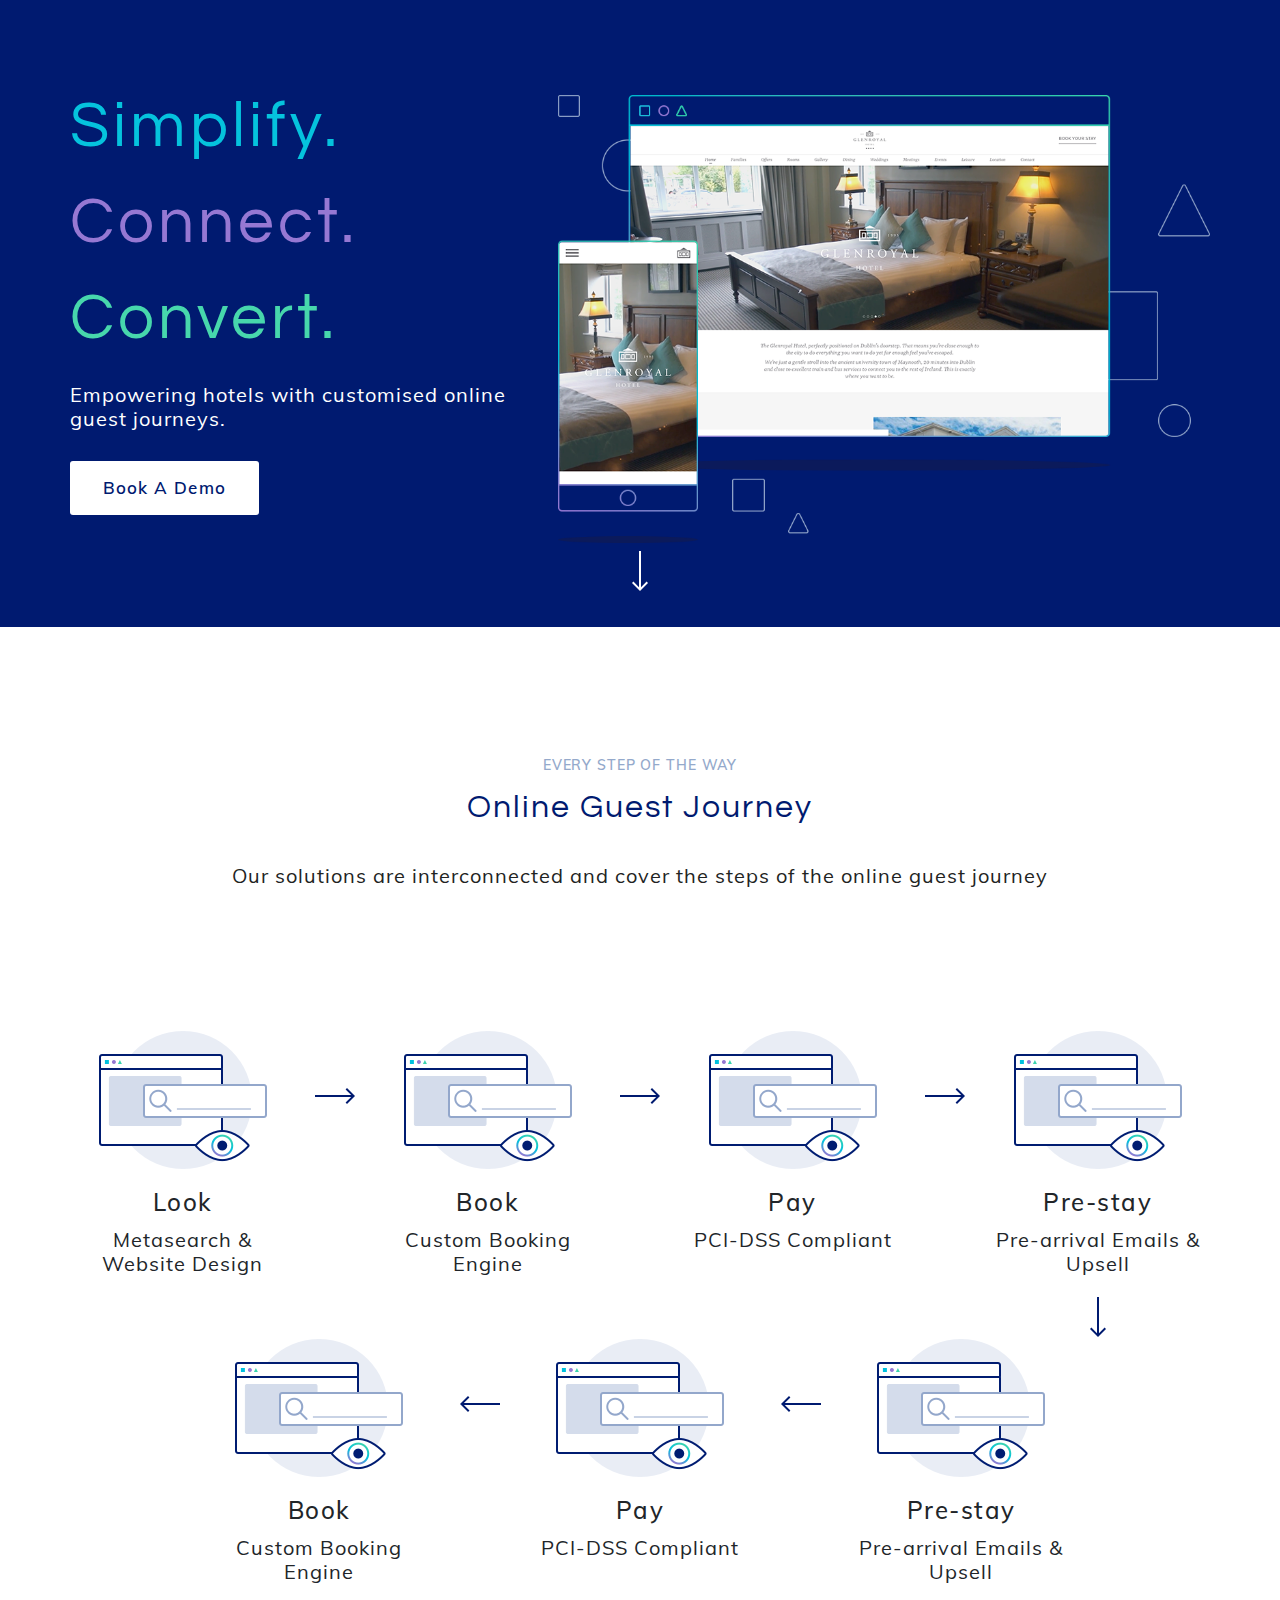
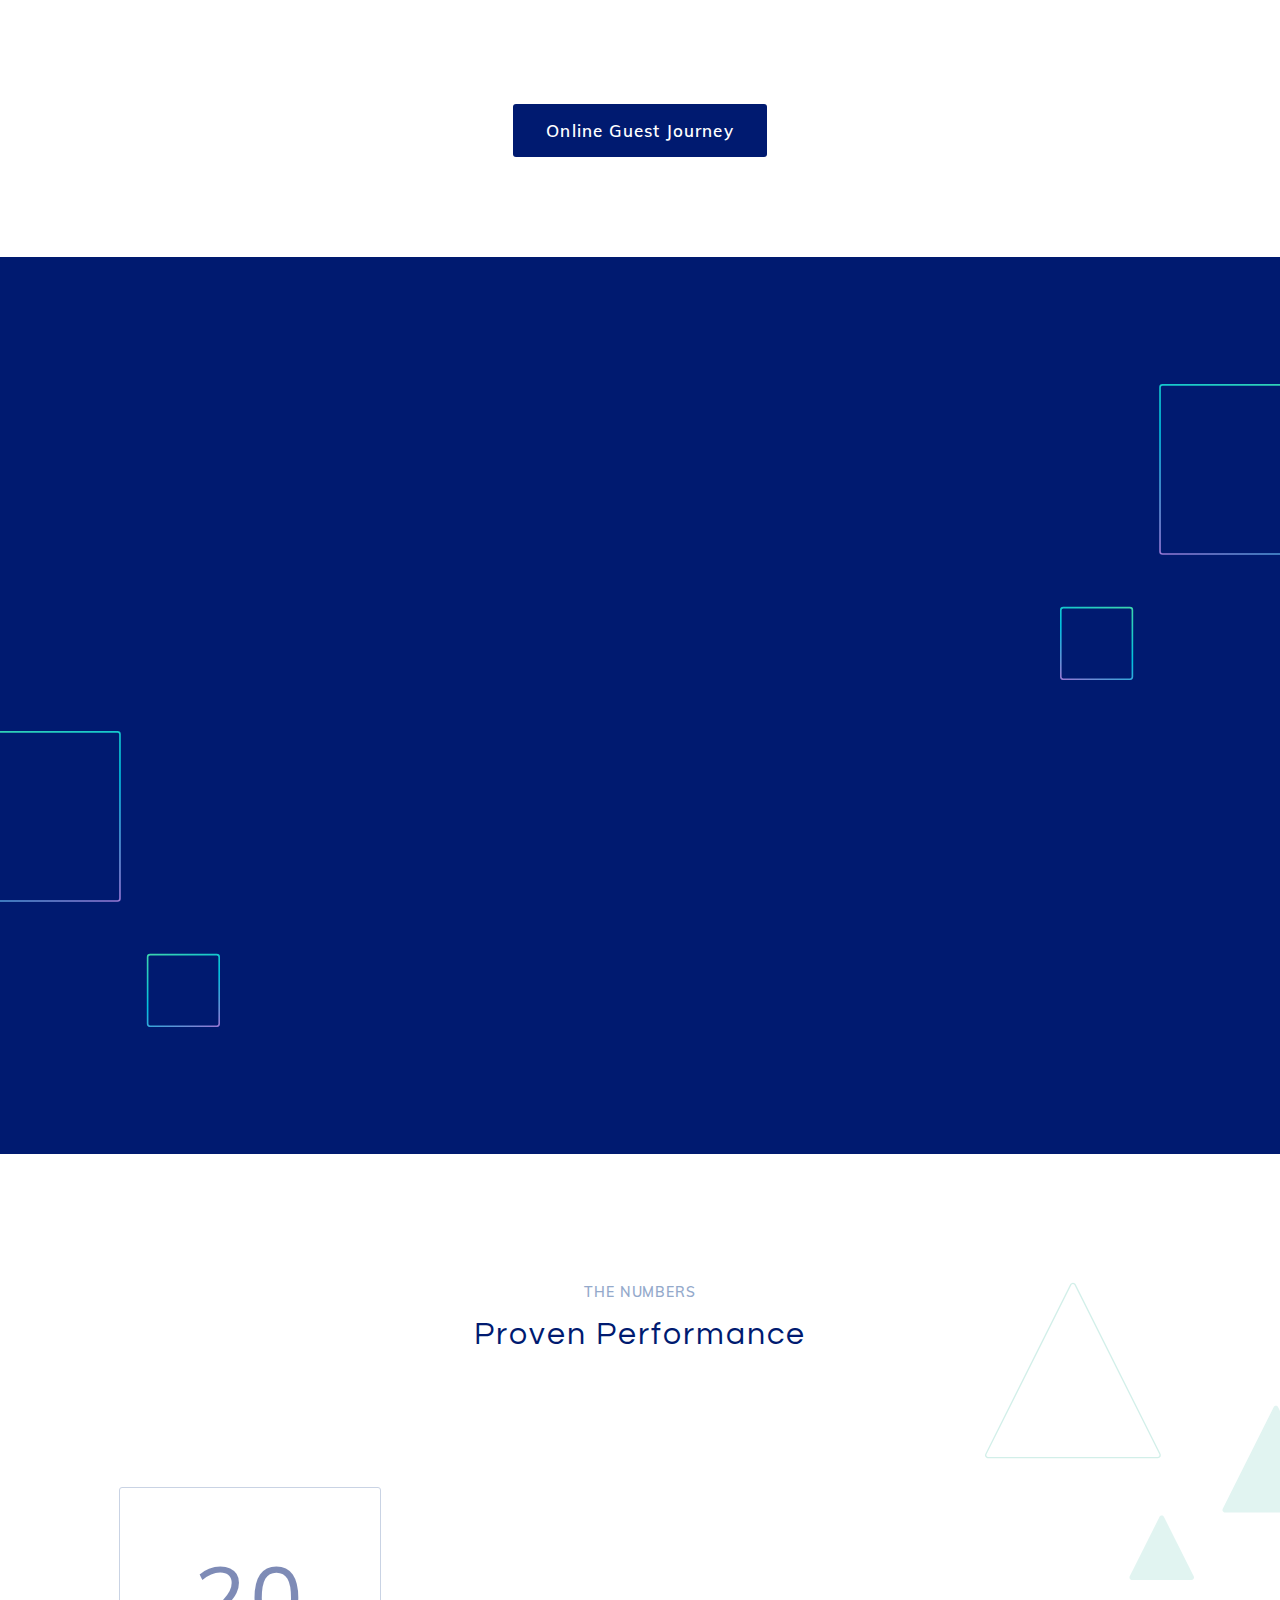
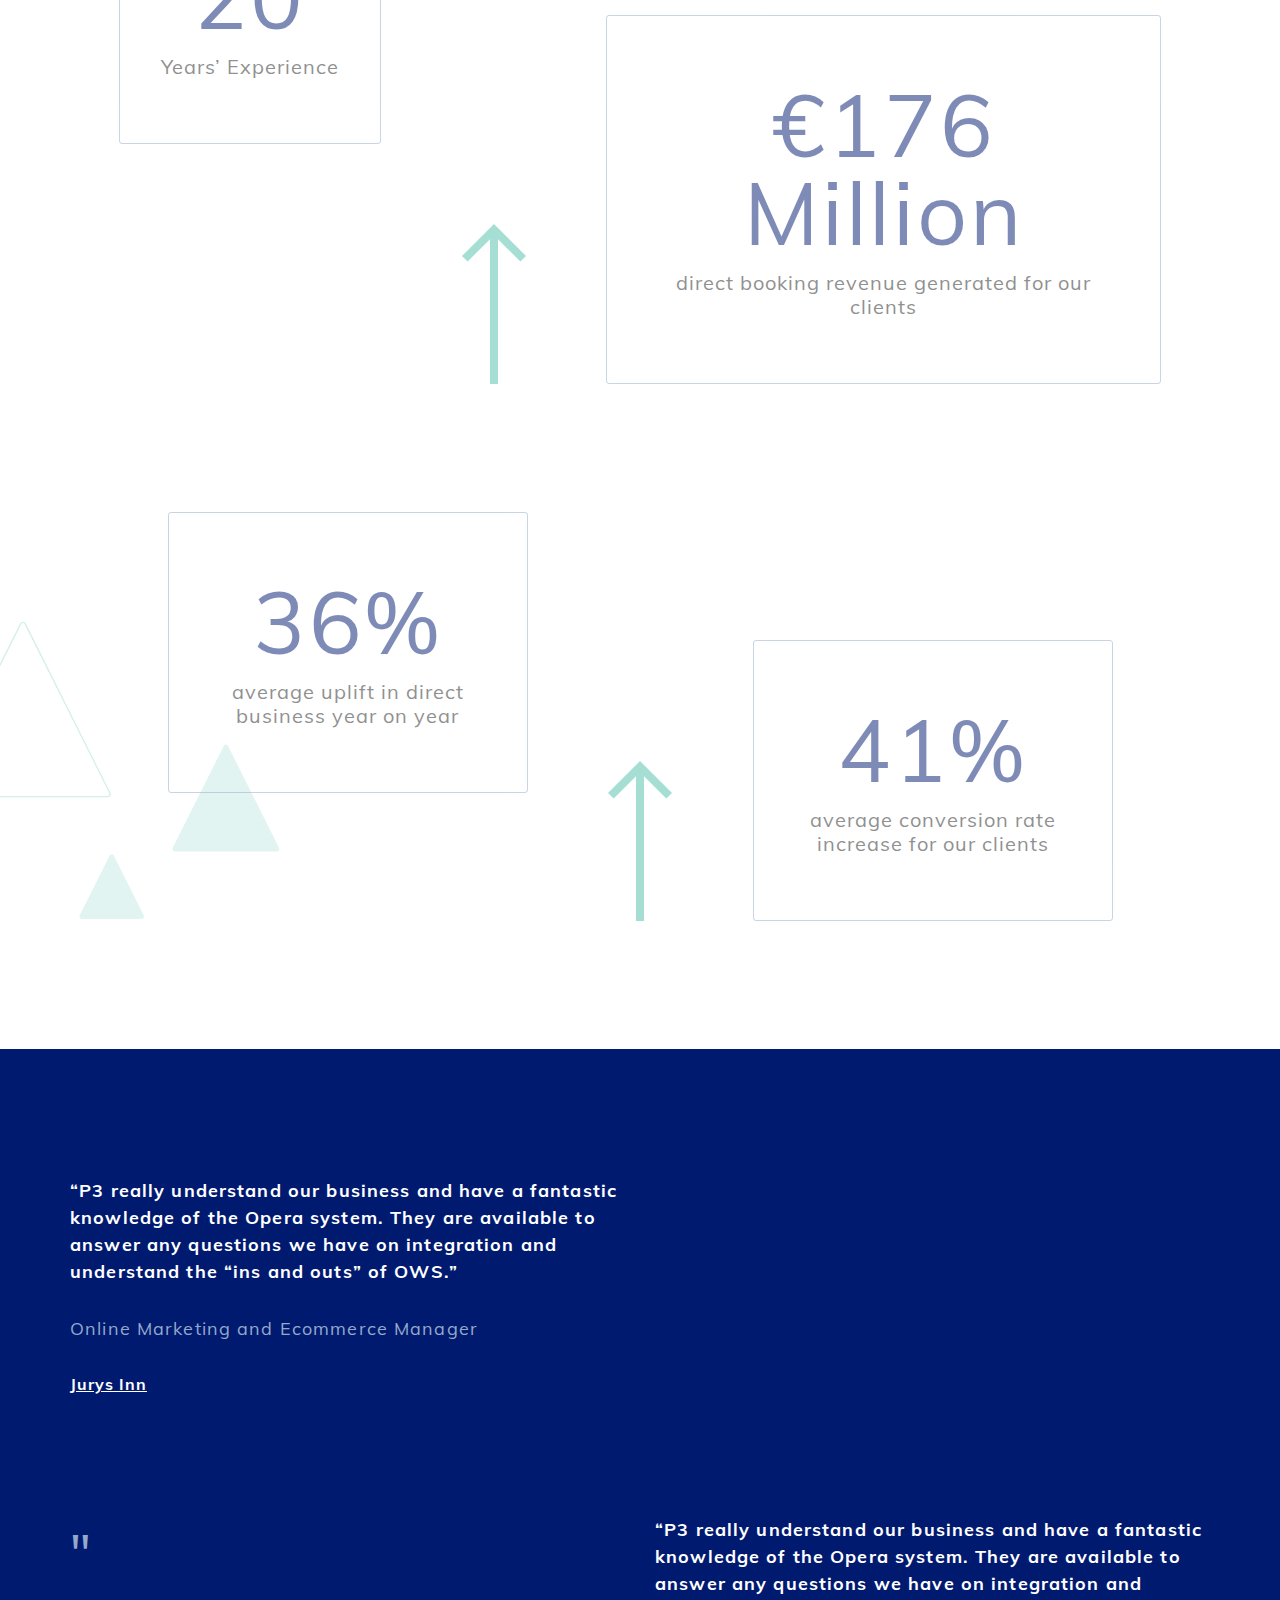
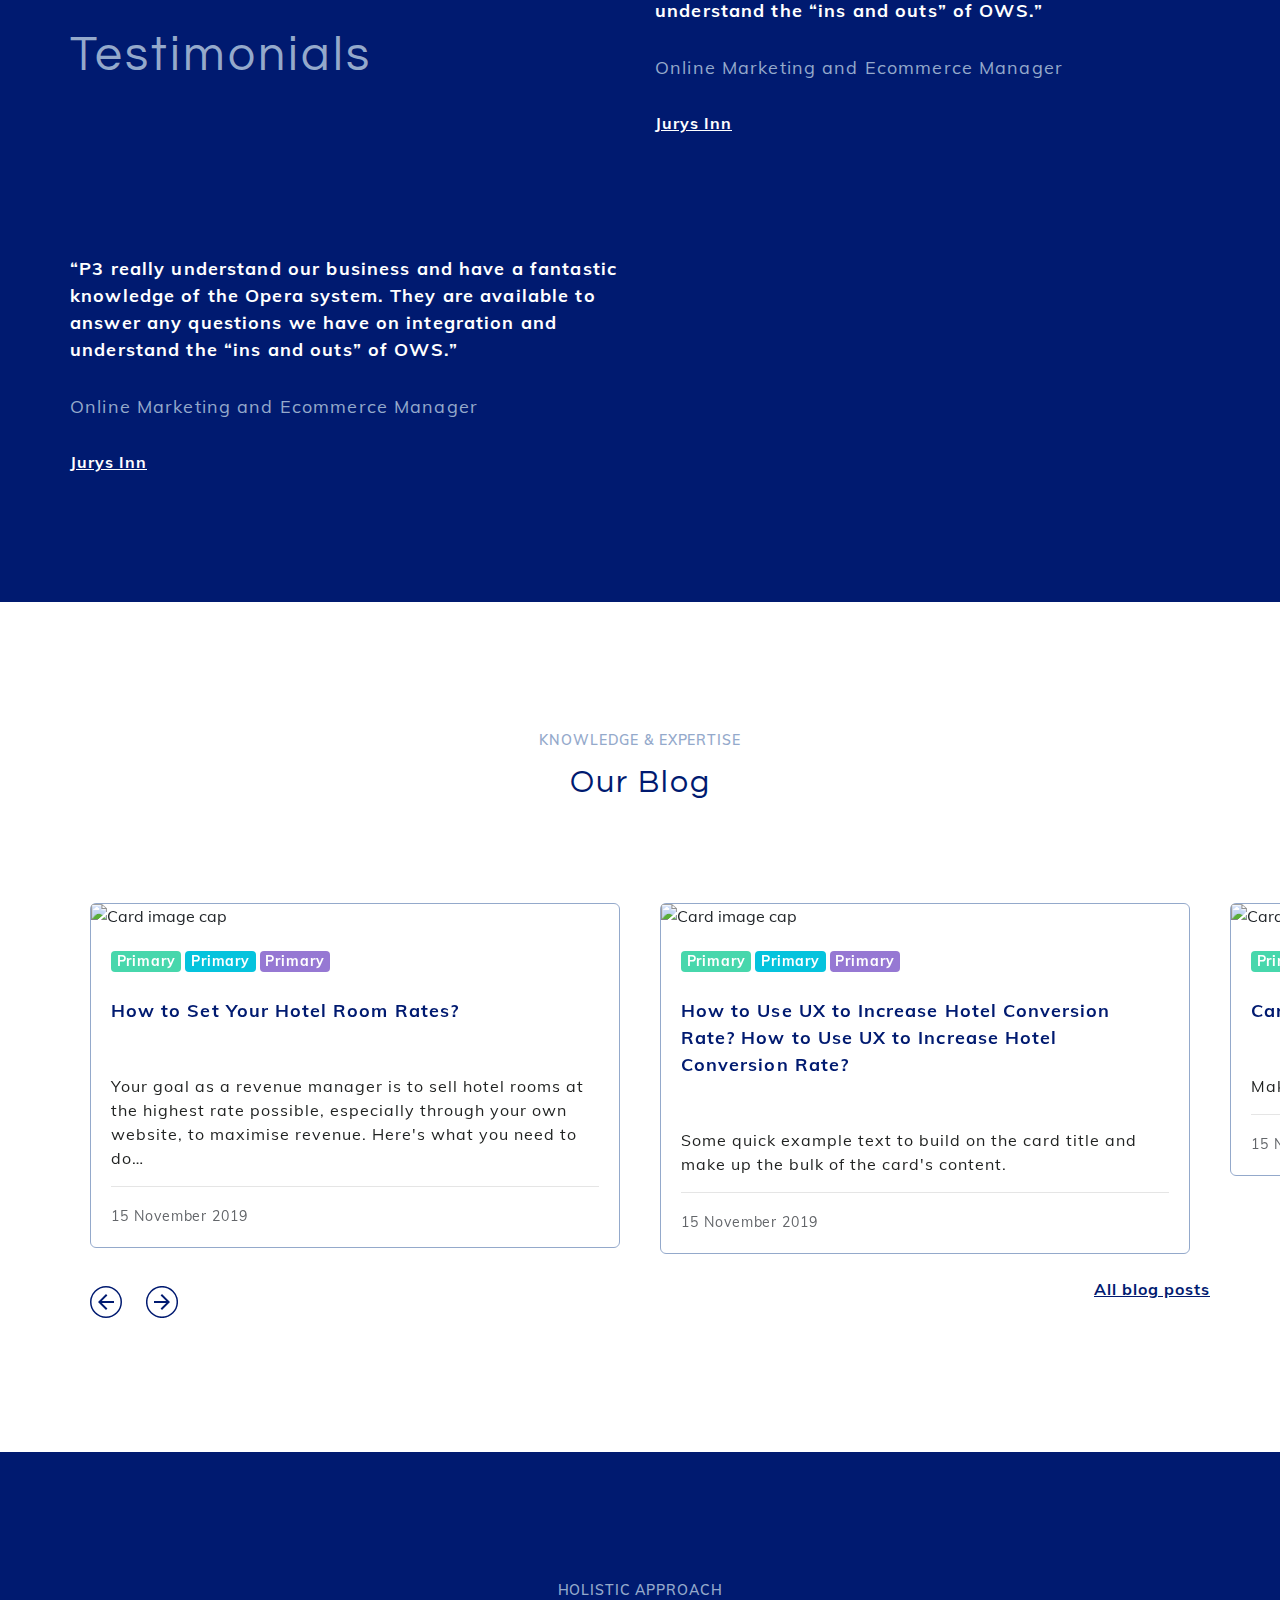
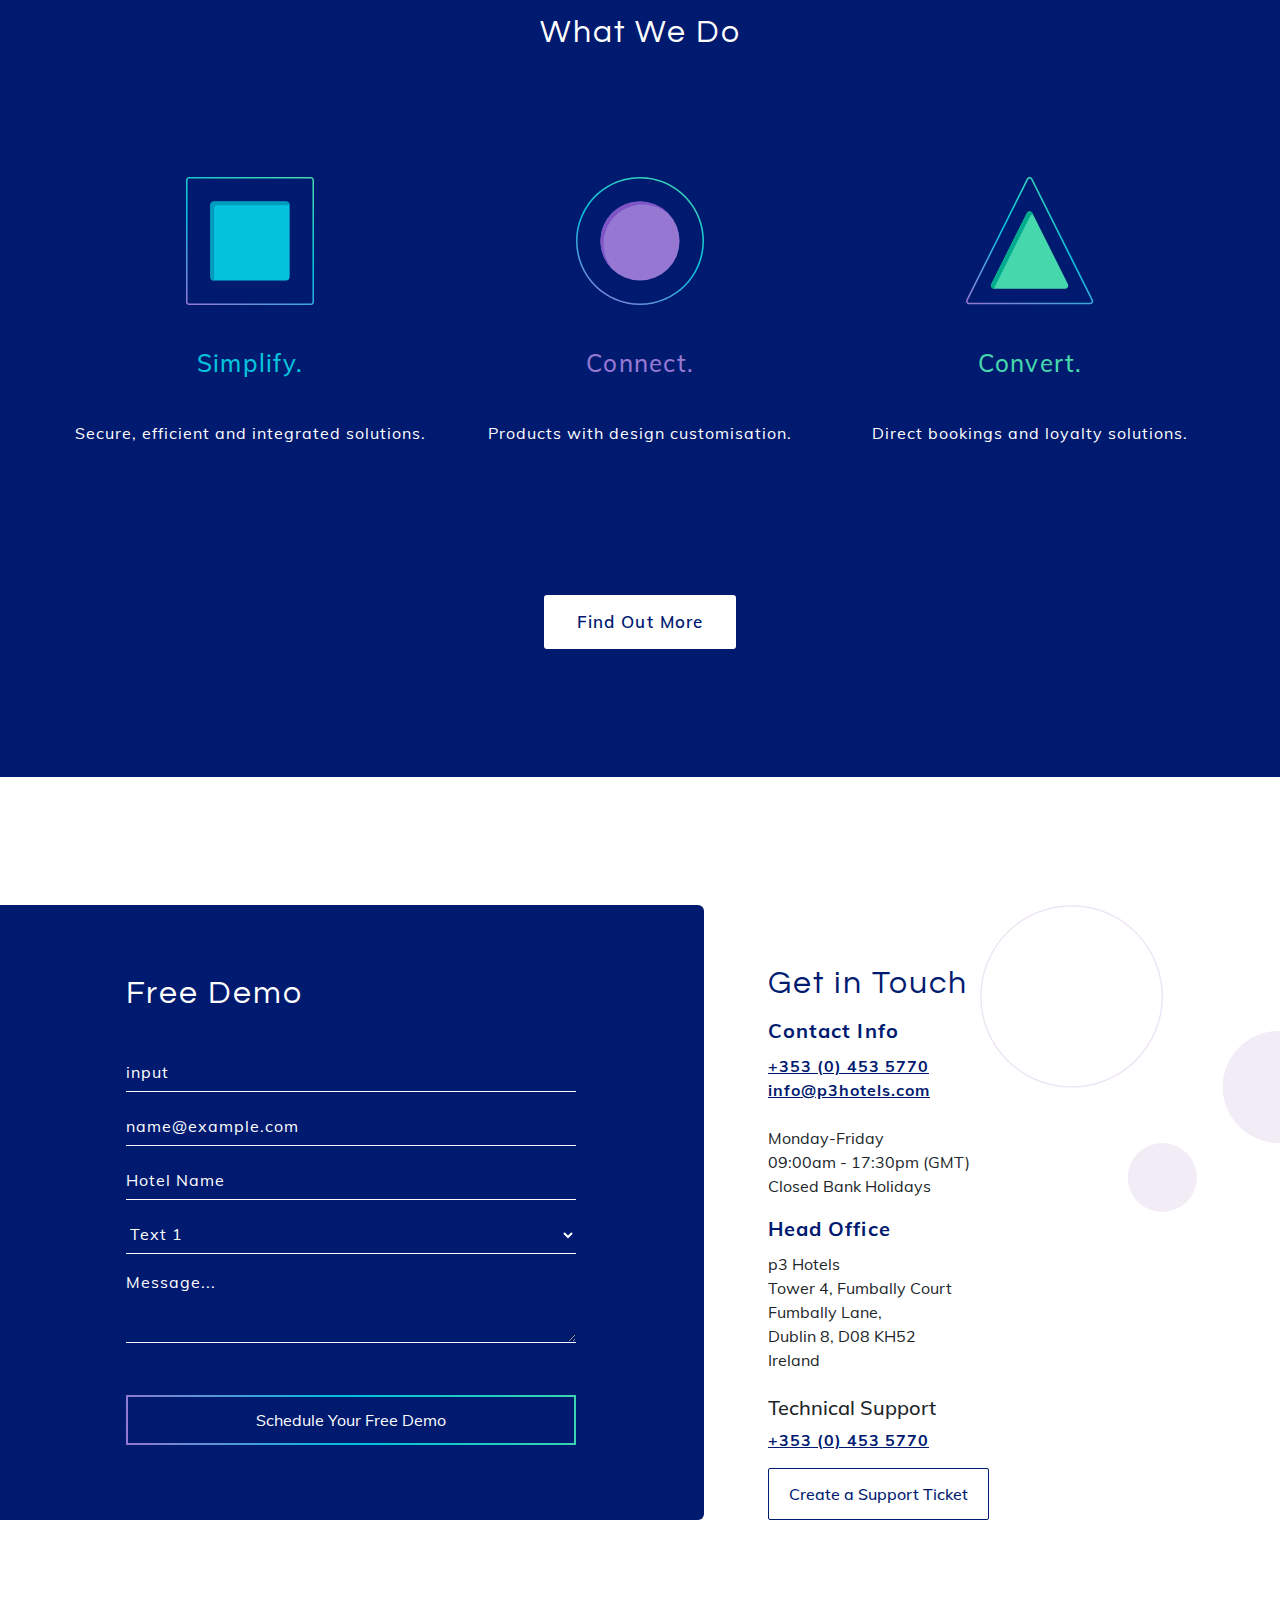
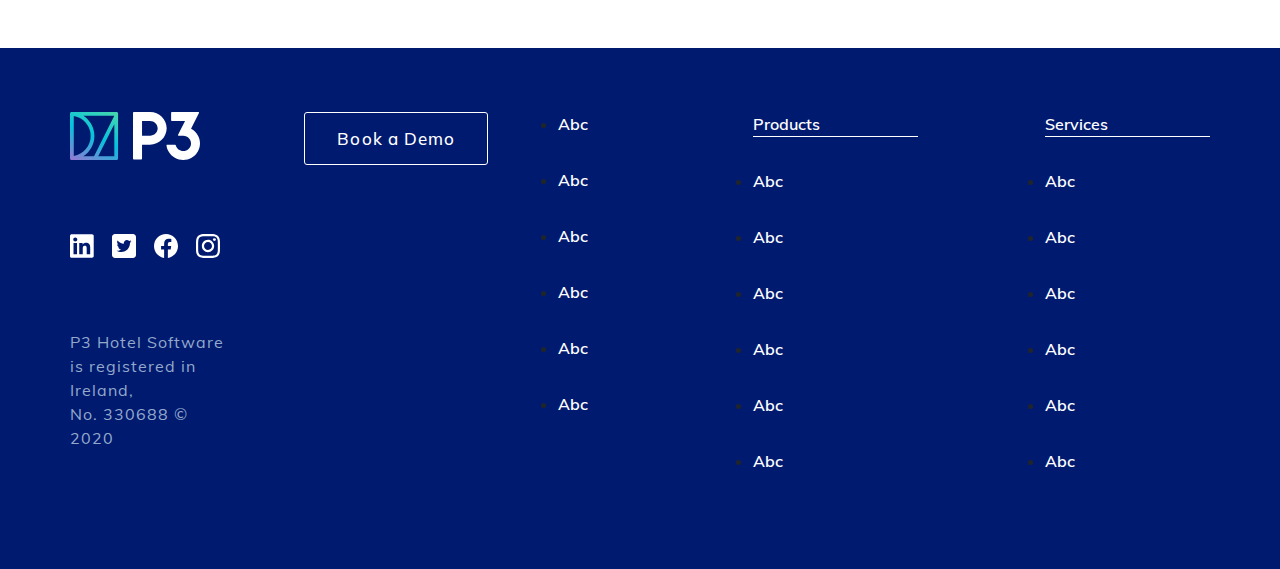
==== commit b4ed024e: "footer" ====
--- a/index.html
+++ b/index.html
@@ -57,6 +57,9 @@
                     </div>
                 </div>
             </div>
+        </div>
+        <div class="text-center mt-1 d-none d-lg-block">
+            <img src="/images/icons/arrow-down-white.svg" alt="" class="">
         </div>
     </header>
 
@@ -378,6 +381,7 @@
         </section>
 
         <section class="home__contact d-lg-flex justify-content-between">
+            <div class=home__contact__circles></div>
             <div class="home__contact__form">
                 <div class="home__contact__form__wrapper">
                     <h2 class="h2">Free Demo</h2>
@@ -432,6 +436,70 @@
         </section>
     </main>
 
+    <footer class="footer">
+        <div class="container">
+            <div class="row">
+                <div class="col-12 col-lg-3 text-center order-lg-2">
+                    <a href="" class="button-secondary-on-dark footer__button">Book a Demo</a>
+                </div>
+                <div class="col-12 col-lg-2 order-lg-1">
+                    <a href="#"><img src="/images/p3-logo.svg" alt="p3 logo" class="footer__logo"></a>
+                    <ul class="footer__social-media">
+                        <li><a href=""><img src="/images/icons/social-linkedin.svg"></a></li>
+                        <li><a href=""><img src="/images/icons/social-twitter.svg"></a></li>
+                        <li><a href=""><img src="/images/icons/social-facebook.svg"></a></li>
+                        <li><a href=""><img src="/images/icons/social-instagram.svg"></a></li>
+                    </ul>
+                    <div class="footer__reg d-none d-lg-block">
+                        <p>P3 Hotel Software</p>
+                        <p>is registered in Ireland,</p>
+                        <p>No. 330688 © 2020</p>
+                    </div>
+                </div>
+                <div class="col-12 col-lg-2  order-lg-3">
+                    <ul class="footer__links-col">
+                        <li><a href="#" class="footer__link">Abc</a></li>
+                        <li><a href="#" class="footer__link">Abc</a></li>
+                        <li><a href="#" class="footer__link">Abc</a></li>
+                        <li><a href="#" class="footer__link">Abc</a></li>
+                        <li><a href="#" class="footer__link">Abc</a></li>
+                        <li><a href="#" class="footer__link">Abc</a></li>
+                    </ul>
+                </div>
+                <div class="col-12 col-lg-2 d-none d-lg-block  order-lg-4">
+                    <p class="footer__col-heading">Products</p>
+                    <ul class="footer__links-col">
+                        <li><a href="#" class="footer__link">Abc</a></li>
+                        <li><a href="#" class="footer__link">Abc</a></li>
+                        <li><a href="#" class="footer__link">Abc</a></li>
+                        <li><a href="#" class="footer__link">Abc</a></li>
+                        <li><a href="#" class="footer__link">Abc</a></li>
+                        <li><a href="#" class="footer__link">Abc</a></li>
+                    </ul>
+                </div>
+                <div class="col-12 col-lg-1 d-none d-lg-block  order-lg-5">
+
+                </div>
+                <div class="col-12 col-lg-2 d-none d-lg-block  order-lg-6">
+                    <p class="footer__col-heading">Services</p>
+                    <ul class="footer__links-col">
+                        <li><a href="#" class="footer__link">Abc</a></li>
+                        <li><a href="#" class="footer__link">Abc</a></li>
+                        <li><a href="#" class="footer__link">Abc</a></li>
+                        <li><a href="#" class="footer__link">Abc</a></li>
+                        <li><a href="#" class="footer__link">Abc</a></li>
+                        <li><a href="#" class="footer__link">Abc</a></li>
+                    </ul>
+                </div>
+                <div class="footer__reg d-lg-none mx-auto">
+                    <p>P3 Hotel Software</p>
+                    <p>is registered in Ireland,</p>
+                    <p>No. 330688 © 2020</p>
+                </div>
+            </div>
+        </div>
+    </footer>
+
     <!-- JS Files -->
 
     <!-- jQuery -->
--- a/css/styles.css
+++ b/css/styles.css
@@ -505,6 +505,44 @@
   color: #001a70;
 }
 
+.button-secondary-on-dark {
+  border-radius: 3px;
+  color: #fff;
+  font-size: 17px;
+  font-weight: 500;
+  letter-spacing: 1.06px;
+  padding: 13px 32px;
+  font-family: "Muli";
+  border: 1.5px solid #fff;
+  display: inline-block;
+}
+
+@media screen and (min-width: 992px) {
+  .button-secondary-on-dark {
+    width: auto;
+  }
+}
+
+.button-secondary-on-dark:hover {
+  background-color: #fff;
+  color: #001a70;
+}
+
+.button-secondary-on-dark:focus {
+  color: #001a70;
+  border-image-slice: 1;
+  border-image-source: linear-gradient(232deg, #3bd4ae, #00c1de, #9578d3);
+}
+
+.button-secondary-on-dark:active {
+  background-color: #fff;
+  color: #001a70;
+}
+
+.button-secondary-on-dark:disabled {
+  opacity: 0.5;
+}
+
 .h1 {
   font-size: 28px;
   letter-spacing: 1.75px;
@@ -865,7 +903,7 @@
 
 @media screen and (min-width: 992px) {
   .home__header {
-    padding: 95px 0;
+    padding: 95px 0 32px 0;
   }
 }
 
@@ -922,17 +960,6 @@
 .home__header__desktop-image {
   width: 100%;
   position: relative;
-}
-
-.home__header__desktop-image::after {
-  content: '';
-  background: url("/images/icons/arrow-down-white.svg");
-  height: 100px;
-  width: 100px;
-  color: #fff;
-  position: absolute;
-  background-size: 21px;
-  z-index: 1000;
 }
 
 .home__diagram {
@@ -1271,6 +1298,10 @@
   }
 }
 
+.home__contact {
+  position: relative;
+}
+
 @media screen and (min-width: 992px) {
   .home__contact {
     margin: 128px 0;
@@ -1350,6 +1381,22 @@
 
 .home__contact__form__wrapper .form-control option {
   color: #001a70;
+}
+
+.home__contact__circles {
+  background-image: url("/images/icons/circles.svg");
+  background-repeat: no-repeat;
+  background-size: 100%;
+  position: absolute;
+  height: 100%;
+  width: 355px;
+  right: -55px;
+}
+
+@media screen and (max-width: 991px) {
+  .home__contact__circles {
+    display: none;
+  }
 }
 
 .home__contact__submit {
@@ -1381,4 +1428,75 @@
 .home__contact__details .h2 {
   padding-top: 55px;
 }
+
+.footer {
+  padding: 64px 0;
+  background-color: #001a70;
+}
+
+@media screen and (max-width: 991px) {
+  .footer {
+    text-align: center;
+  }
+}
+
+.footer__logo {
+  margin-bottom: 64px;
+  width: 130px;
+  height: auto;
+}
+
+@media screen and (min-width: 992px) {
+  .footer__logo {
+    margin-bottom: 72px;
+  }
+}
+
+.footer__social-media {
+  margin-bottom: 64px;
+}
+
+@media screen and (min-width: 992px) {
+  .footer__social-media {
+    margin-bottom: 72px;
+  }
+}
+
+.footer__social-media li {
+  display: inline-block;
+  margin-right: 14px;
+}
+
+.footer__social-media li:last-child {
+  margin-right: 0;
+}
+
+.footer__reg {
+  color: #94a9cb;
+  letter-spacing: 1px;
+}
+
+.footer__links-col li {
+  margin-bottom: 32px;
+}
+
+.footer__link {
+  color: #fff;
+  font-weight: 600;
+}
+
+.footer__link:hover {
+  color: #fff;
+}
+
+.footer__col-heading {
+  color: #fff;
+  border-bottom: 1px solid #fff;
+  margin-bottom: 32px;
+  font-weight: 600;
+}
+
+.footer__button {
+  margin-bottom: 64px;
+}
 /*# sourceMappingURL=styles.css.map */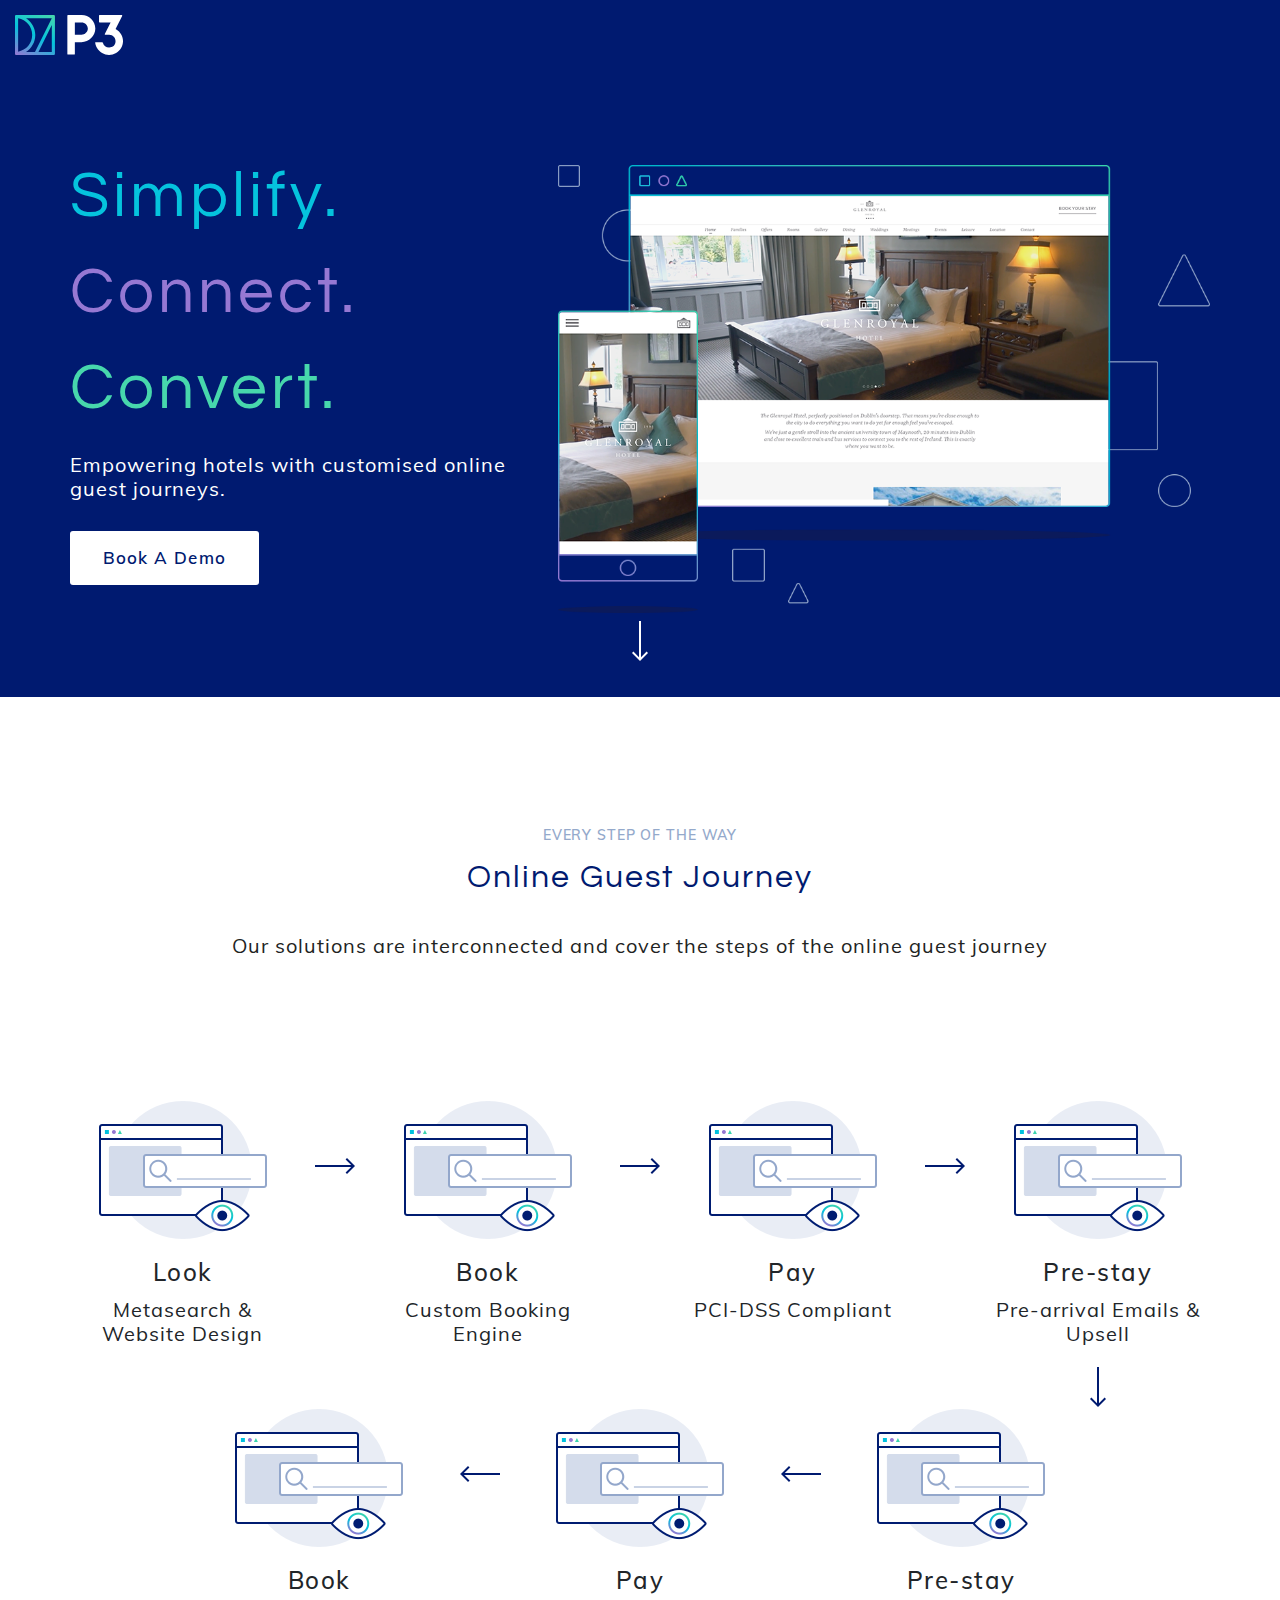
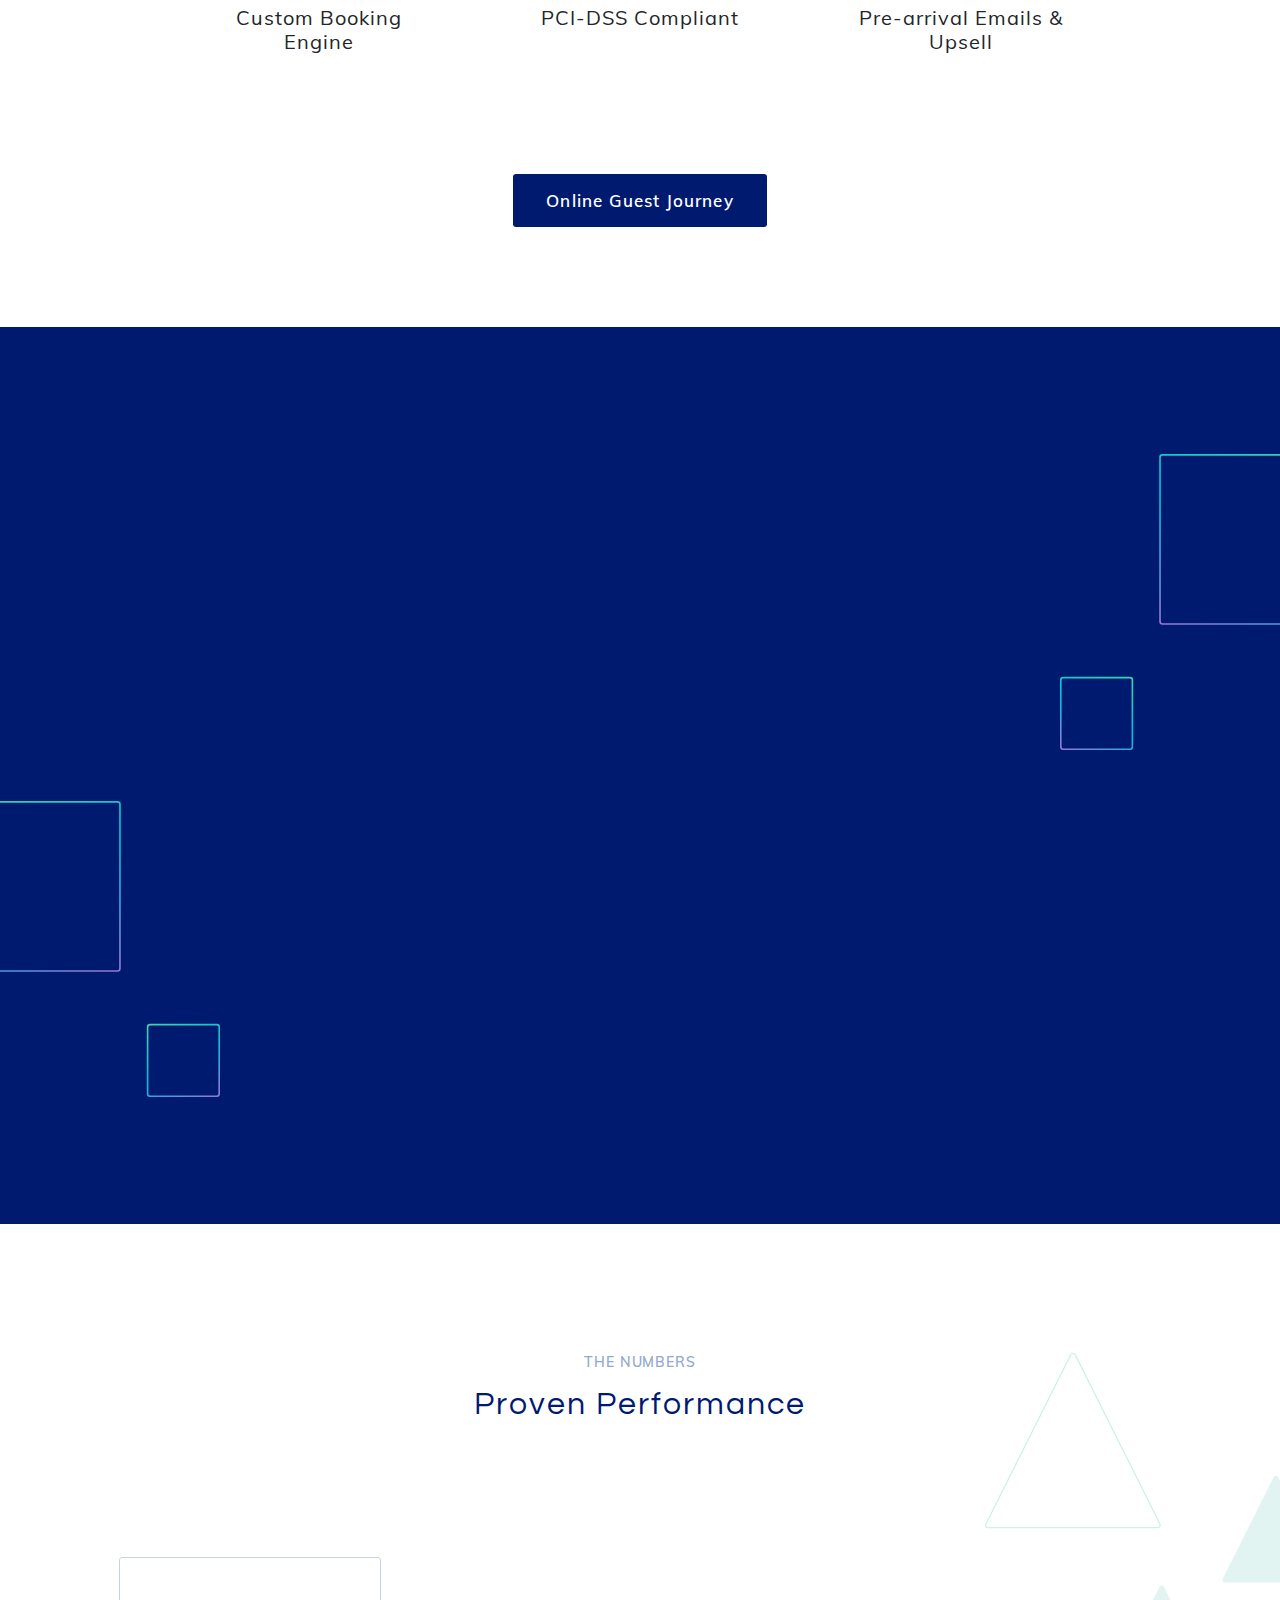
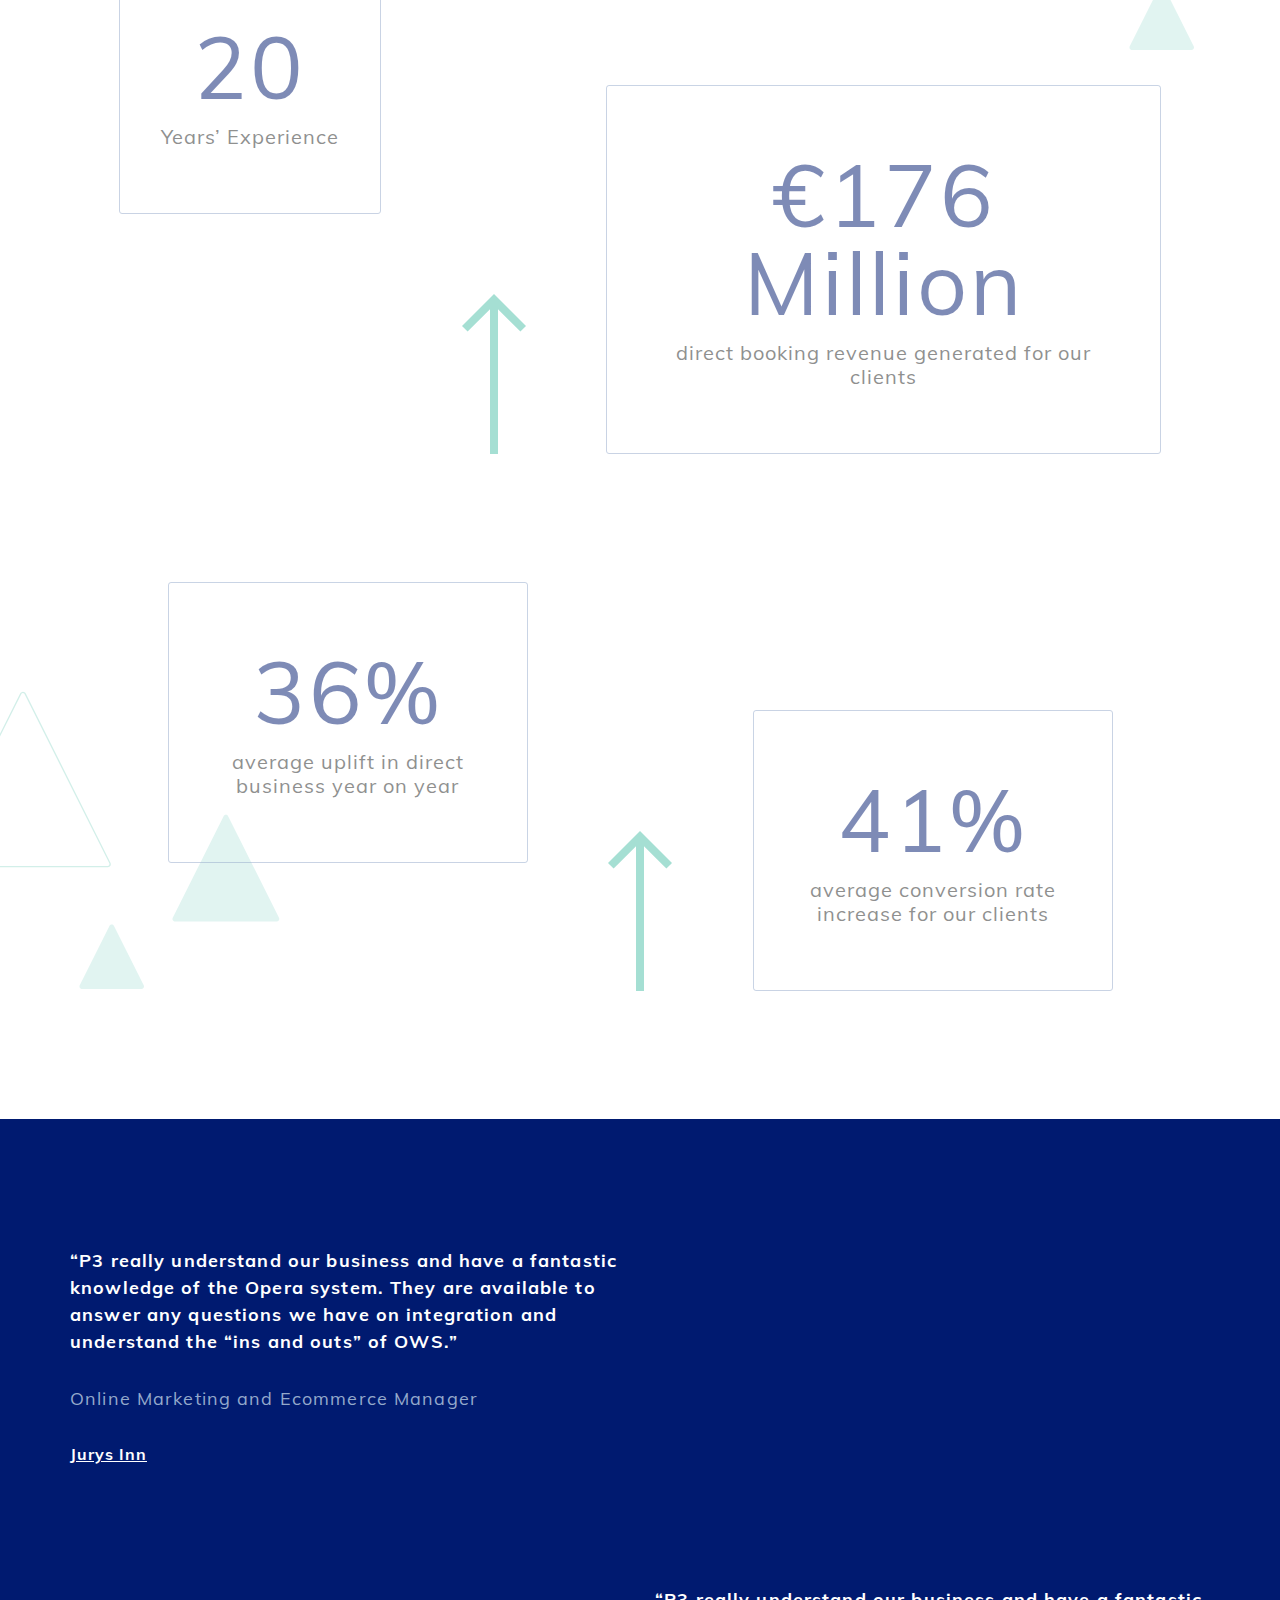
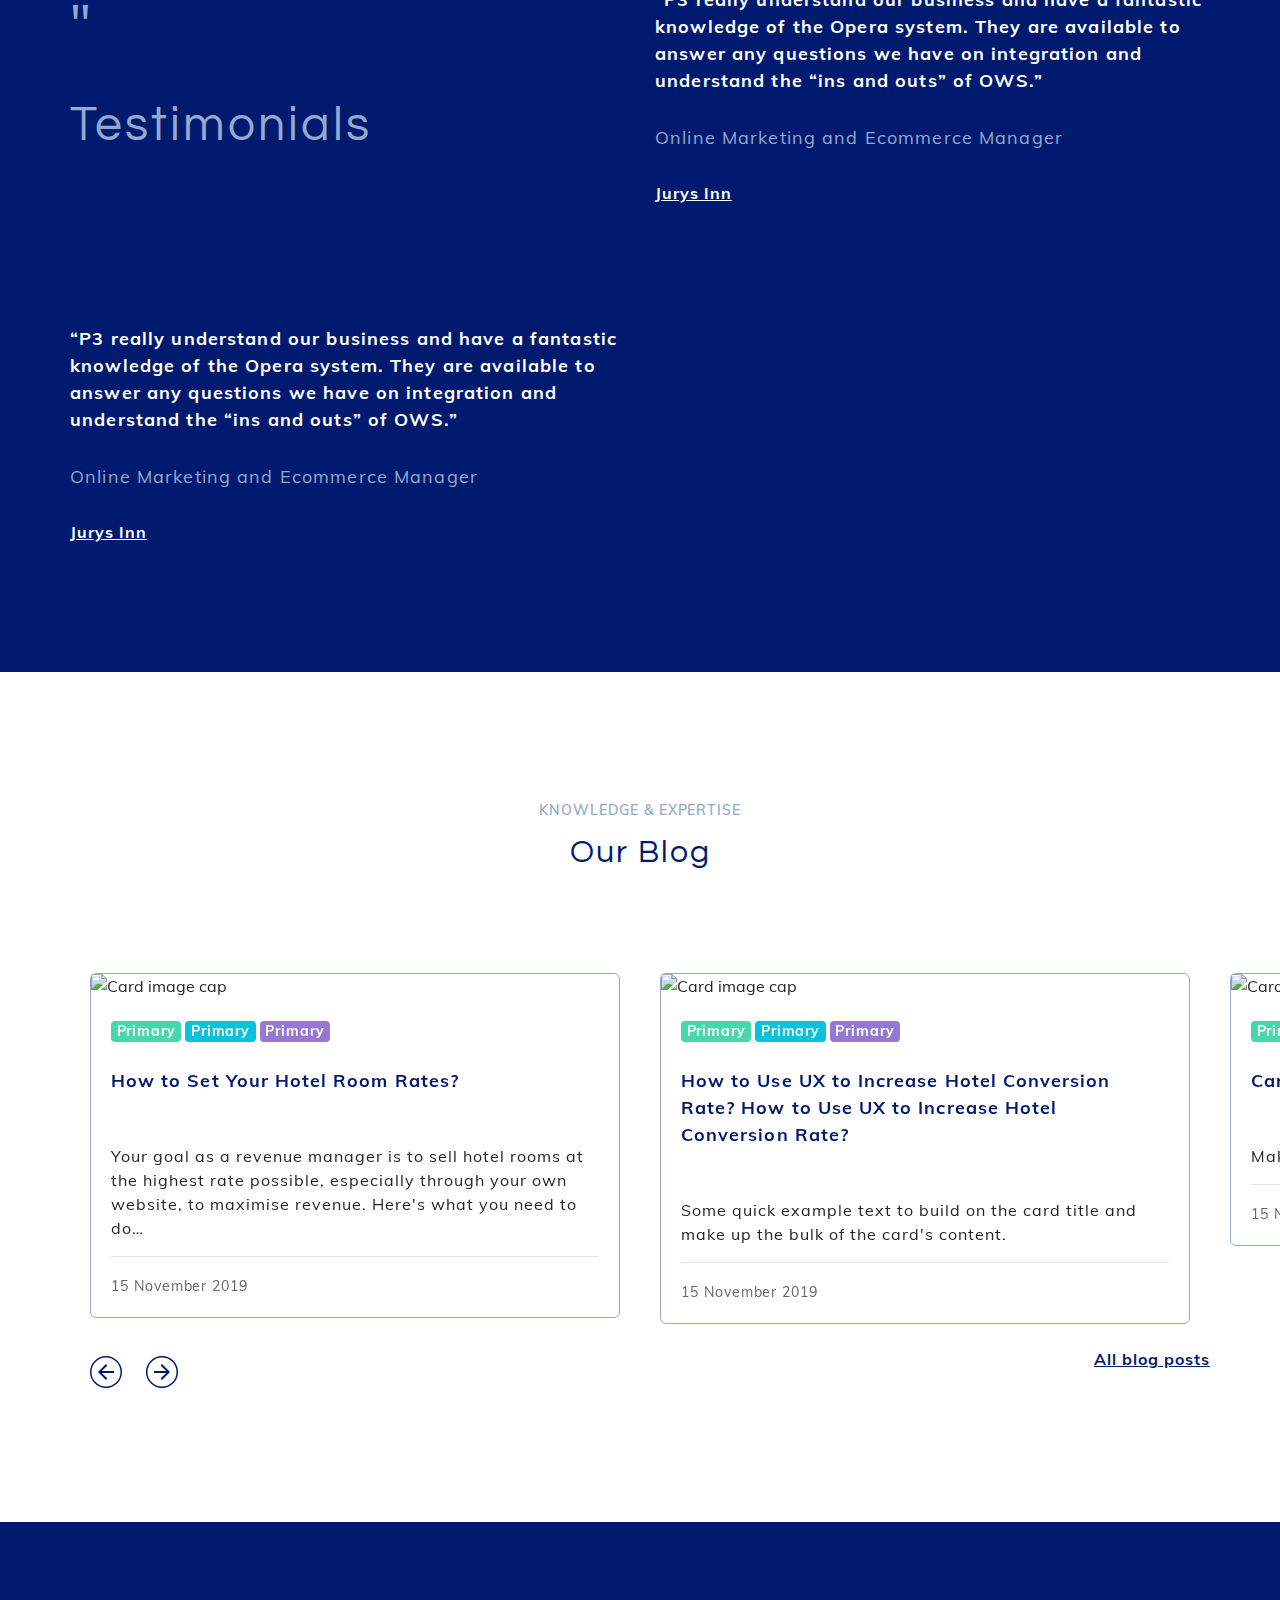
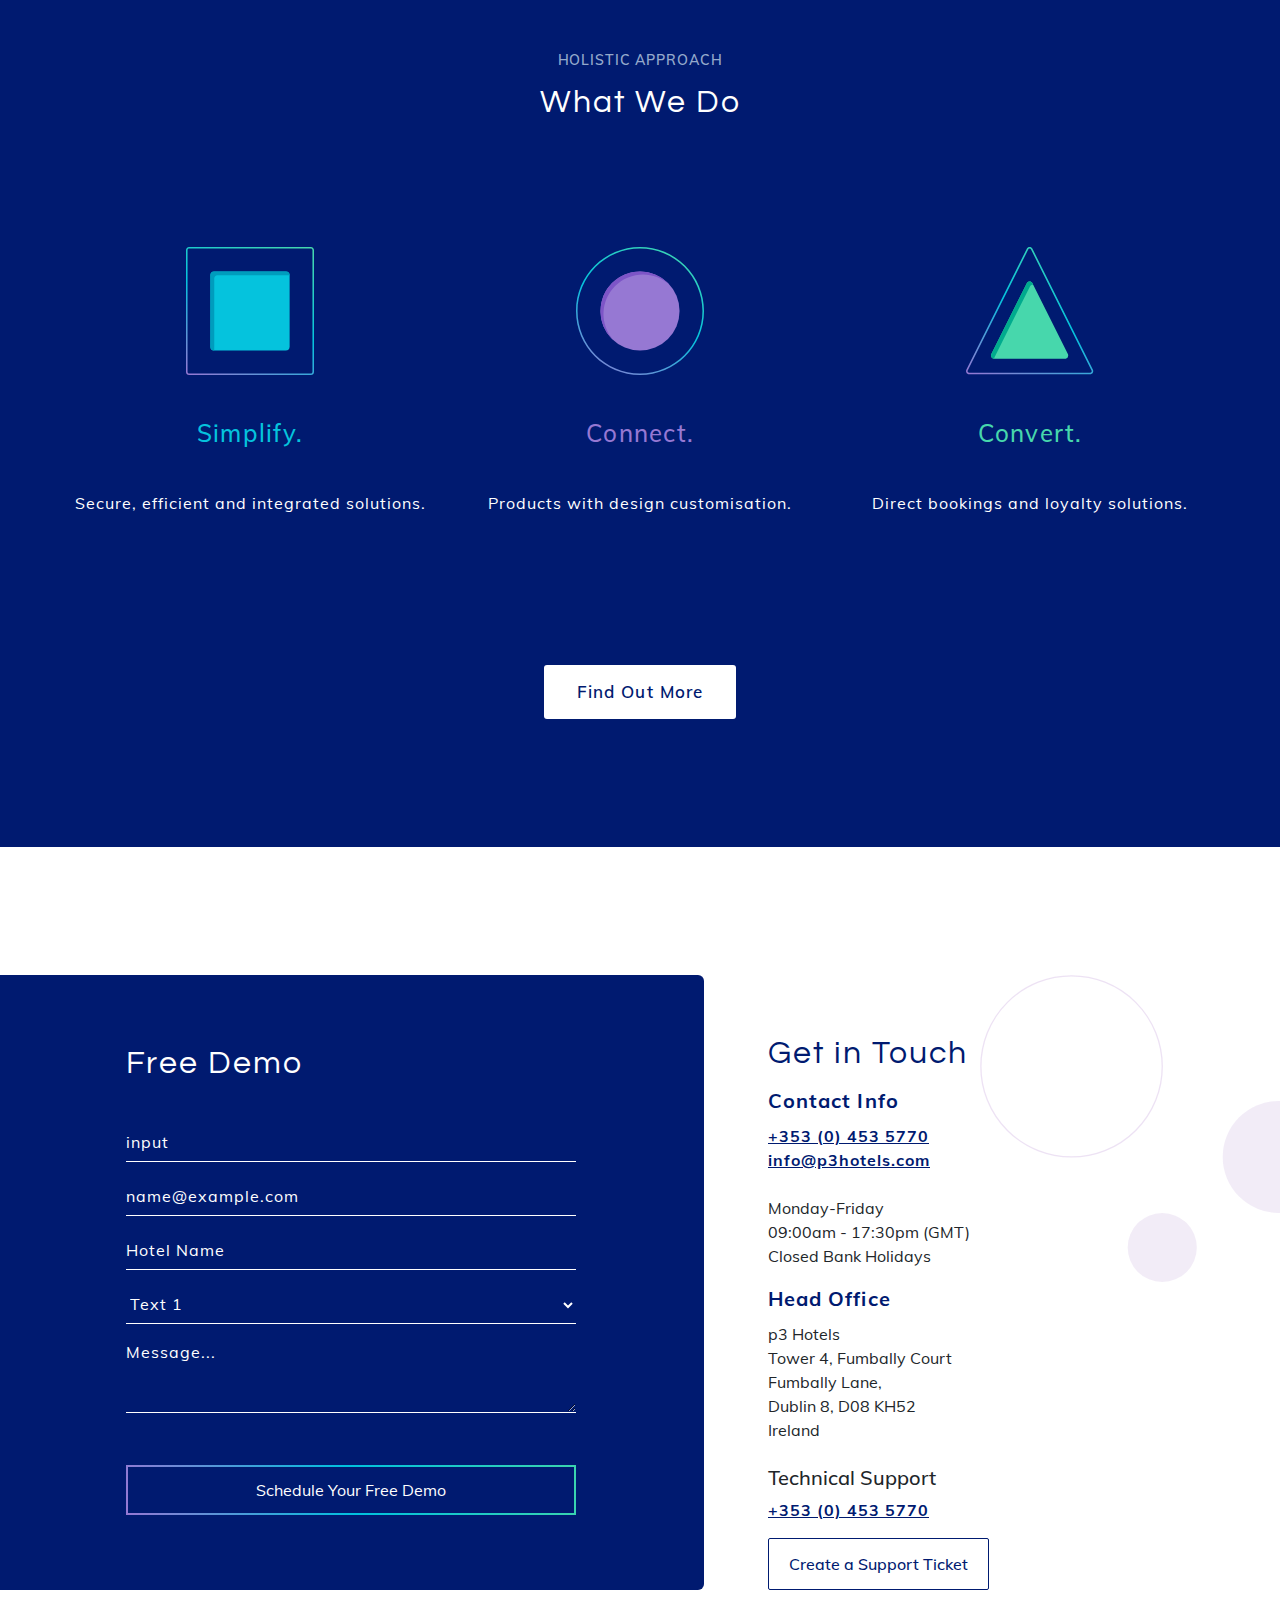
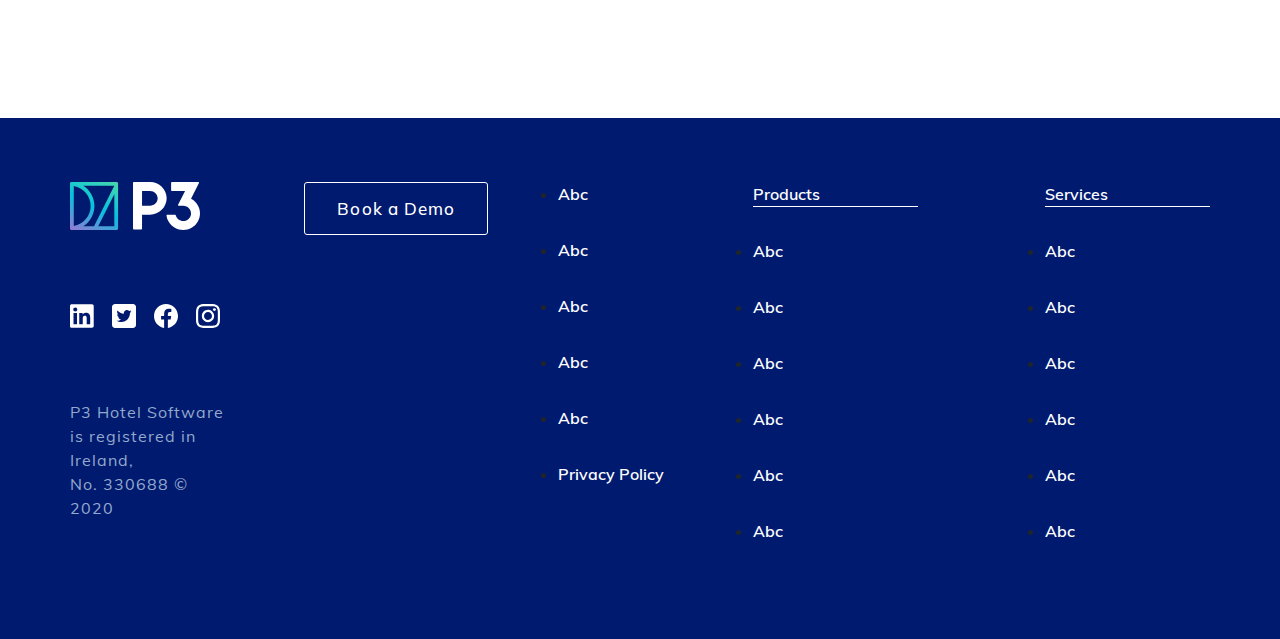
==== commit 8216b6b6: "wip" ====
--- a/index.html
+++ b/index.html
@@ -8,31 +8,51 @@
     <meta name="viewport" content="width=device-width, initial-scale=1, shrink-to-fit=no">
 
     <!-- Vendors -->
-    <link href="https://stackpath.bootstrapcdn.com/font-awesome/4.7.0/css/font-awesome.min.css" rel="stylesheet"
-        integrity="sha384-wvfXpqpZZVQGK6TAh5PVlGOfQNHSoD2xbE+QkPxCAFlNEevoEH3Sl0sibVcOQVnN" crossorigin="anonymous">
     <link rel="stylesheet" href="css/bootstrap.min.css">
-
-    <!-- Temp bootstrap for tests -->
-
     <link rel="stylesheet" type="text/css" href="css/slick.css" />
     <link rel="stylesheet" type="text/css" href="css/slick-theme.css" />
 
-
     <!-- Main CSS -->
     <link rel="stylesheet" href="css/styles.css">
 
-    <!-- Fonts -->
 
 </head>
 
 <body>
 
-    <div class="d-none d-lg-flex nav-desktop">
-        <img src="" alt="">
-        <div class="nav-desktop__links">
-
+    <nav>
+        <div class="nav d-flex justify-content-between align-items-center">
+            <img src="/images/p3-logo.svg" alt="" class="nav__logo">
+            <div class="nav__mobile d-lg-none">
+                <button class="nav__open" onclick="openNav()"></button>
+                <div id="mySidenav" class="sidenav">
+                    <div class="sidenav__header d-flex justify-content-between align-items-center">
+                        <img src="/images/p3-logo-blue.svg" alt="" class="nav__logo">
+                        <button class="nav__close" onclick="closeNav()"></button>
+                    </div>
+                    <ul class="sidenav__links">
+                        <li class="sidenav__item sidenav__dropdown--toggle">
+                            <a href="#">About</a>
+                            <ul class="sidenav__dropdown">
+                                <li><a href="#">Sub link</a></li>
+                                <li><a href="#">Sub link</a></li>
+                            </ul>
+                        </li>
+                        <li class="sidenav__item">
+                            <a href="#">About</a>
+                        </li>
+                        <li class="sidenav__item">
+                            <a href="#">About</a>
+                        </li>
+                    </ul>
+                  </div>
+            </div>
+            <div class="nav__desktop d-none d-lg-flex">
+                <div class="nav-desktop__links">
+            </div>
         </div>
-    </div>
+
+    </nav>
 
     <header class="home__header">
         <div class="container">
@@ -456,17 +476,17 @@
                         <p>No. 330688 © 2020</p>
                     </div>
                 </div>
-                <div class="col-12 col-lg-2  order-lg-3">
+                <div class="col-12 col-lg-2 order-lg-3 pr-lg-5">
                     <ul class="footer__links-col">
                         <li><a href="#" class="footer__link">Abc</a></li>
                         <li><a href="#" class="footer__link">Abc</a></li>
                         <li><a href="#" class="footer__link">Abc</a></li>
                         <li><a href="#" class="footer__link">Abc</a></li>
                         <li><a href="#" class="footer__link">Abc</a></li>
-                        <li><a href="#" class="footer__link">Abc</a></li>
+                        <li><a href="#" class="footer__link">Privacy Policy</a></li>
                     </ul>
                 </div>
-                <div class="col-12 col-lg-2 d-none d-lg-block  order-lg-4">
+                <div class="col-12 col-lg-2 d-none d-lg-block order-lg-4">
                     <p class="footer__col-heading">Products</p>
                     <ul class="footer__links-col">
                         <li><a href="#" class="footer__link">Abc</a></li>
@@ -523,7 +543,7 @@
     <script src="js/bootstrap.min.js"></script>
 
     <!-- Custom -->
-    <script src="public/js/custom.js"></script>
+    <script src="js/custom.js"></script>
 
     <script>
 
--- a/css/styles.css
+++ b/css/styles.css
@@ -637,6 +637,96 @@
   text-decoration: underline;
 }
 
+.nav {
+  background-color: #001a70;
+  padding: 15px;
+}
+
+.nav__logo {
+  height: 40px;
+  width: auto;
+}
+
+.nav__open {
+  background: inherit;
+  border: none;
+  background: url("/images/icons/nav-open.svg");
+  width: 40px;
+  height: 40px;
+  background-repeat: no-repeat;
+  background-position: center center;
+}
+
+.nav__close {
+  background: inherit;
+  border: none;
+  background: url("/images/icons/nav-close.svg");
+  width: 40px;
+  height: 40px;
+  background-repeat: no-repeat;
+  background-position: center center;
+}
+
+.sidenav {
+  height: 100%;
+  width: 0;
+  position: fixed;
+  z-index: 1;
+  top: 0;
+  left: 0;
+  background-color: #fff;
+  overflow-x: hidden;
+  -webkit-transition: 0.5s;
+  transition: 0.5s;
+}
+
+.sidenav__header {
+  padding: 15px;
+}
+
+.sidenav__links {
+  padding: 15px;
+  list-style: none;
+}
+
+.sidenav__item {
+  margin-bottom: 32px;
+}
+
+.sidenav__dropdown {
+  margin-top: 32px;
+  list-style: none;
+  padding-left: 40px;
+}
+
+.sidenav__dropdown li {
+  margin-bottom: 32px;
+}
+
+.sidenav a {
+  font-size: 17px;
+  font-weight: bold;
+  letter-spacing: 1.06px;
+  color: #001a70;
+}
+
+.sidenav a:hover {
+  color: #f1f1f1;
+}
+
+.sidenav .closebtn {
+  font-size: 36px;
+}
+
+@media screen and (max-height: 450px) {
+  .sidenav {
+    padding-top: 15px;
+  }
+  .sidenav a {
+    font-size: 18px;
+  }
+}
+
 @font-face {
   font-family: Questrial;
   src: url("/css/fonts/Questrial-Regular.ttf");
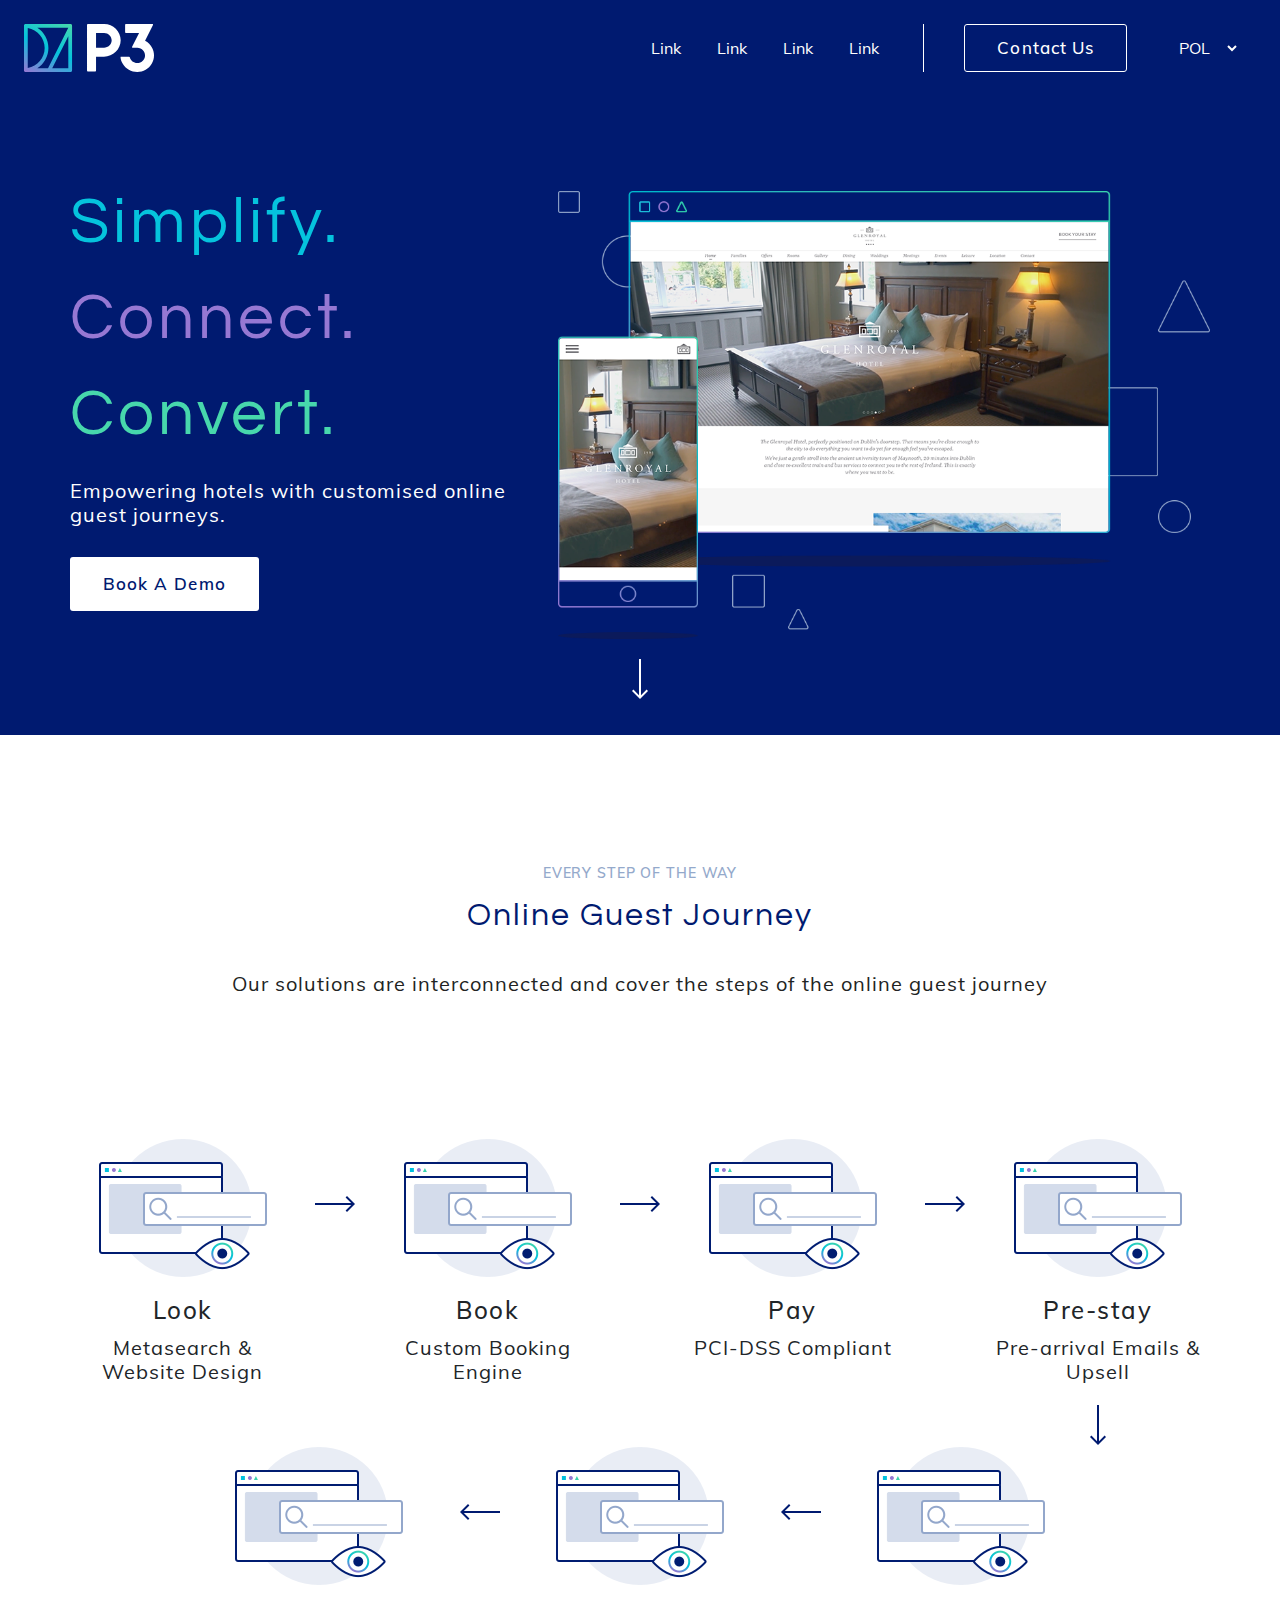
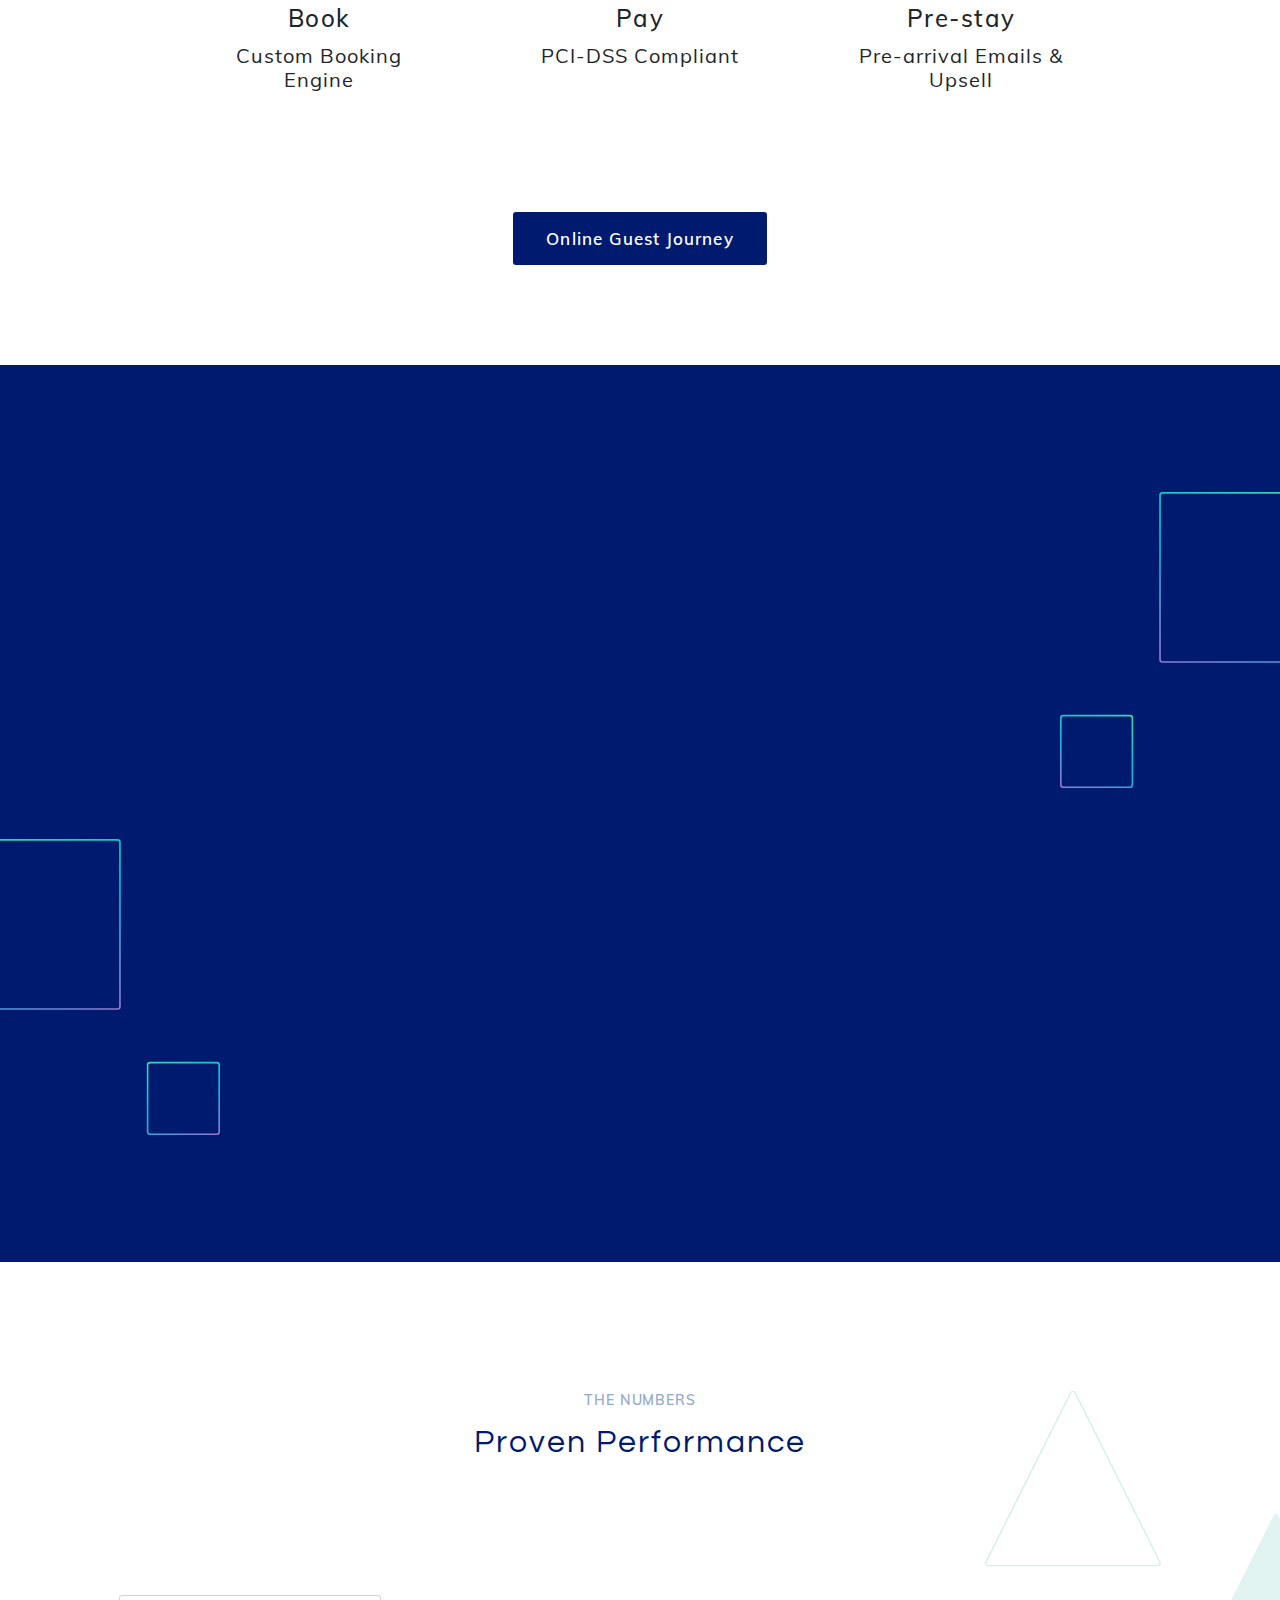
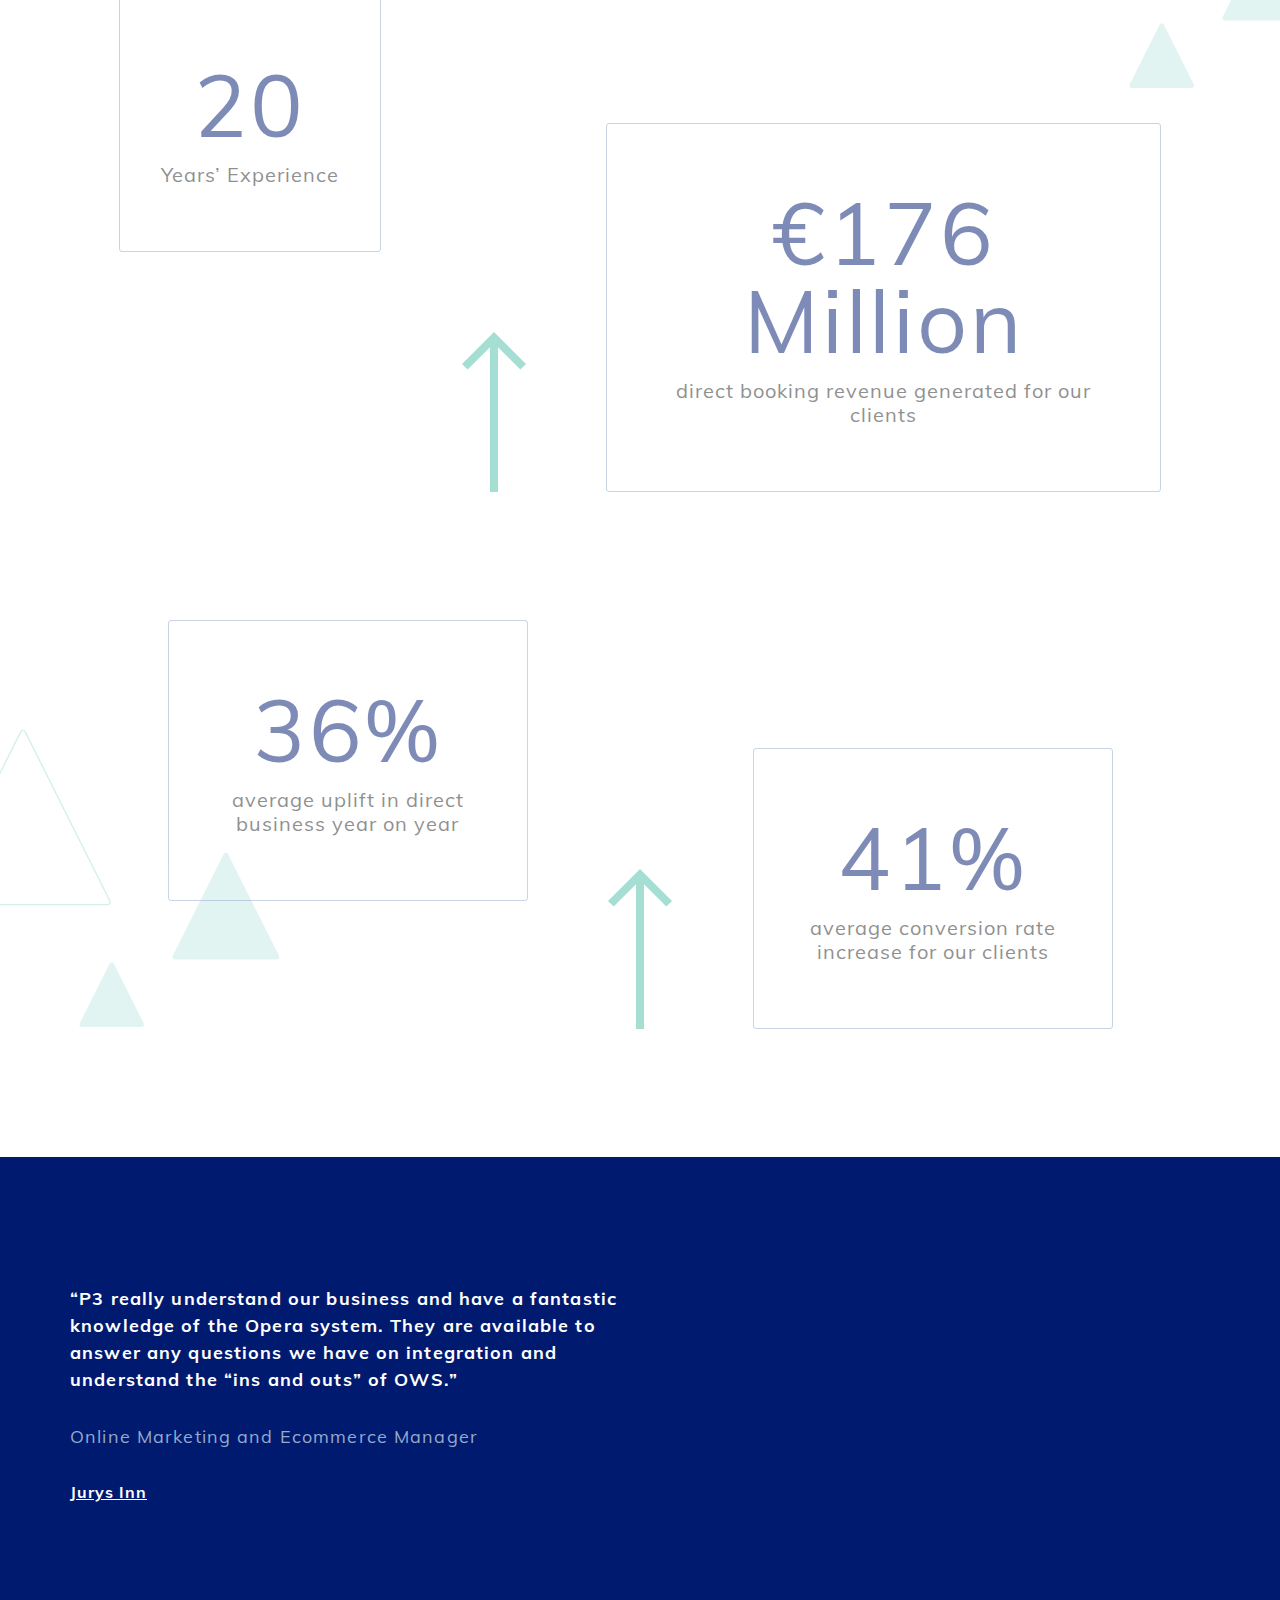
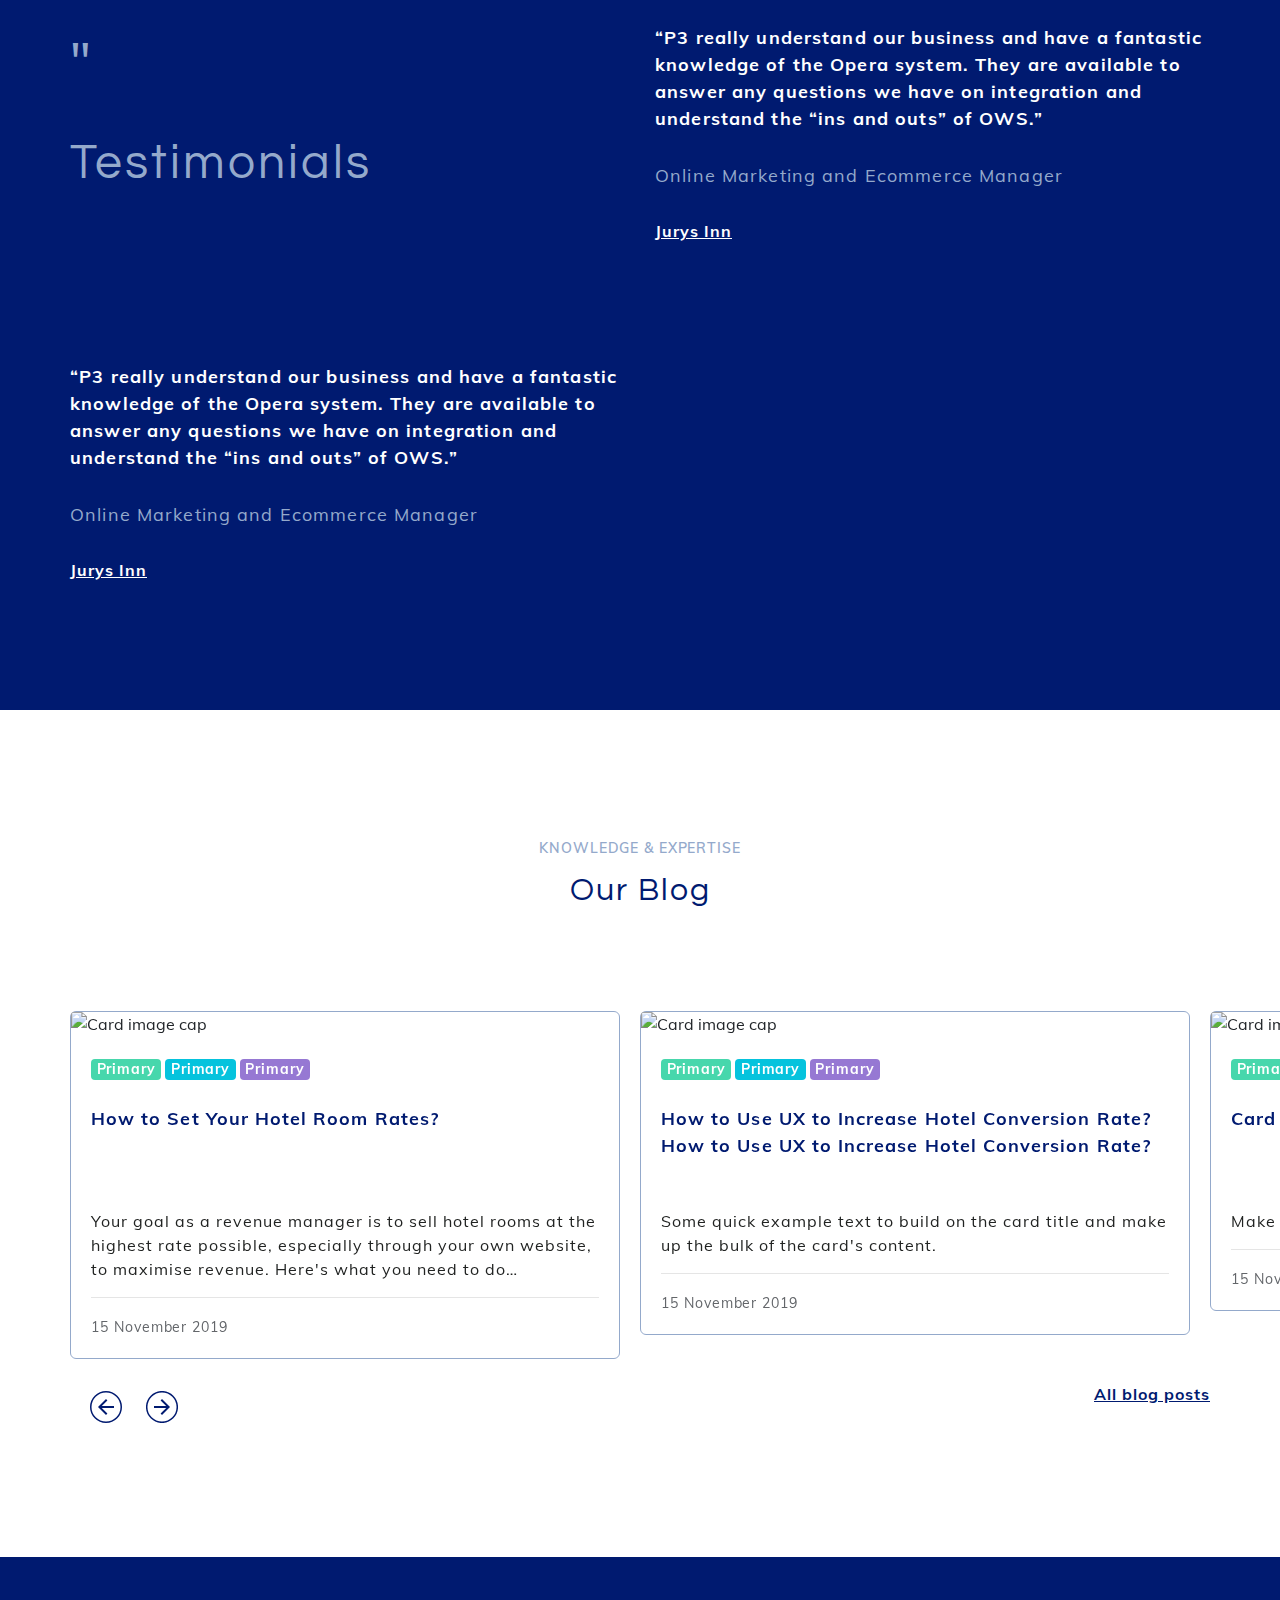
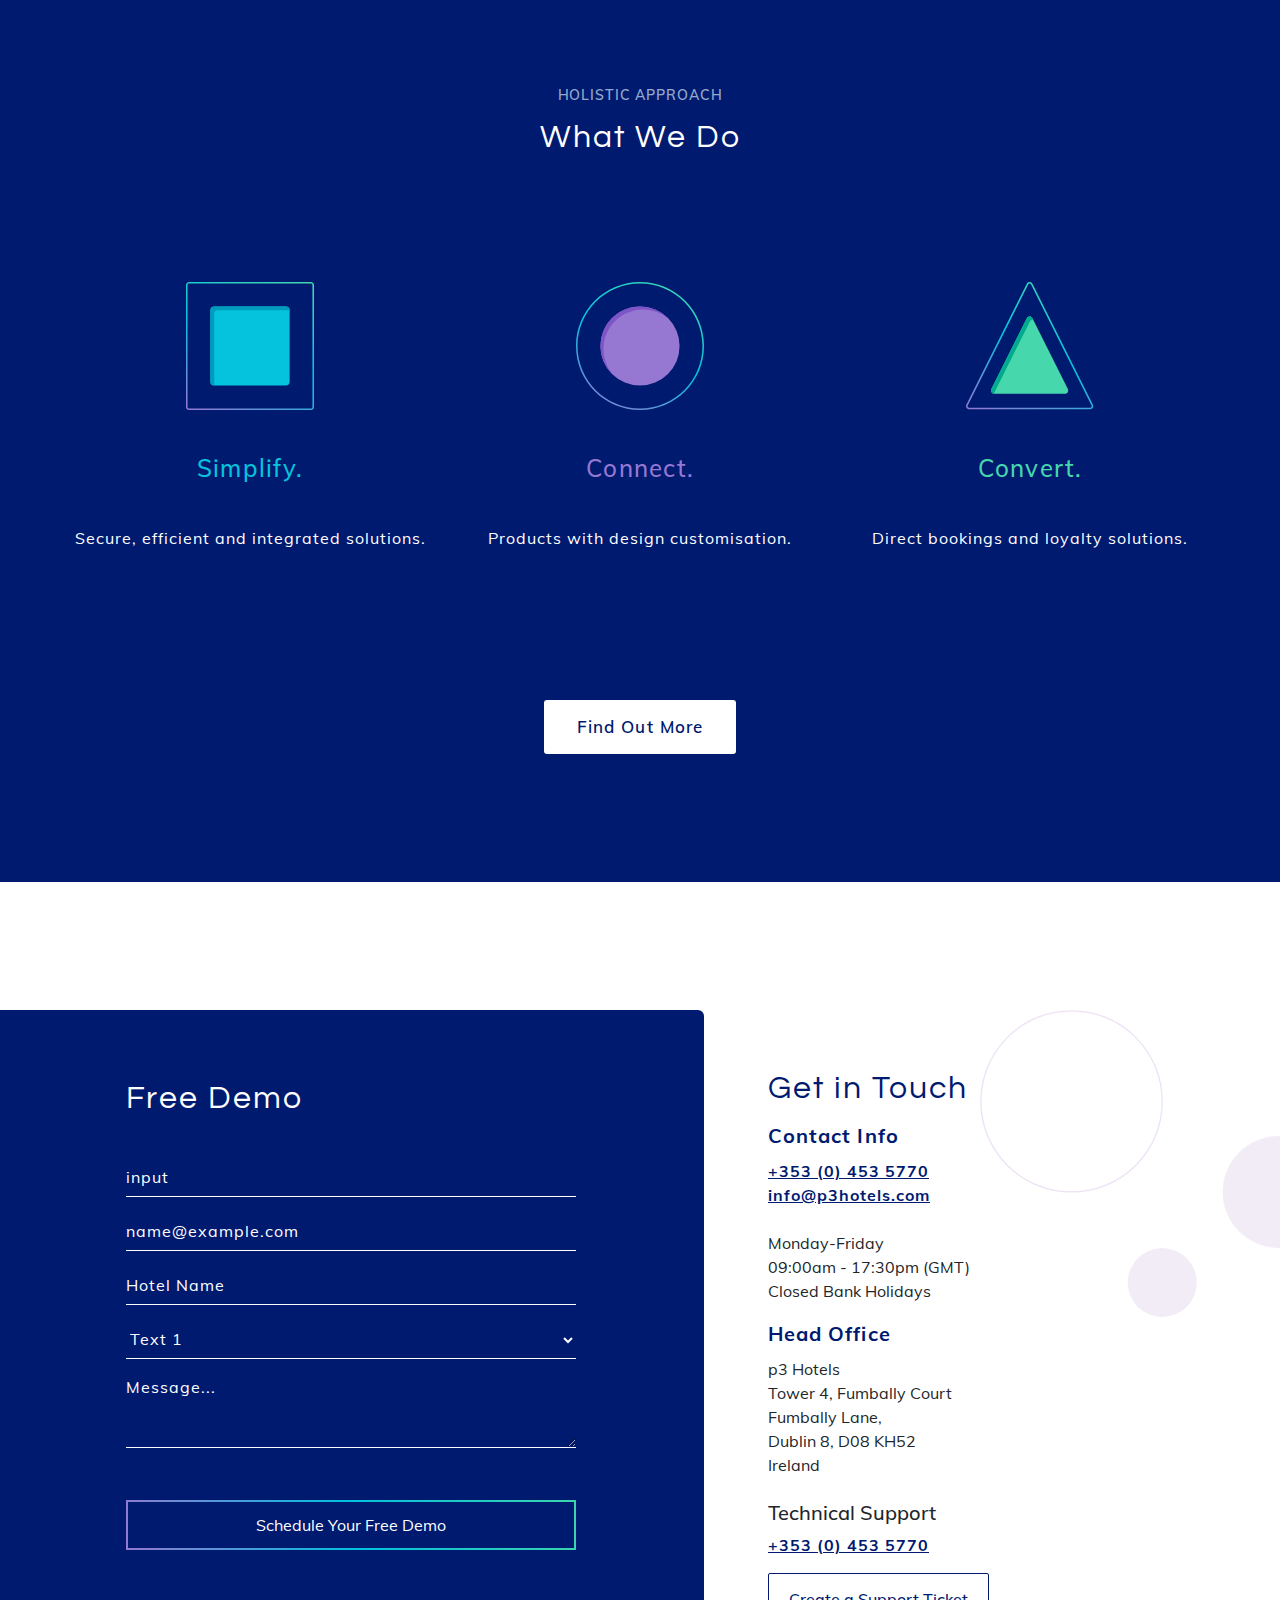
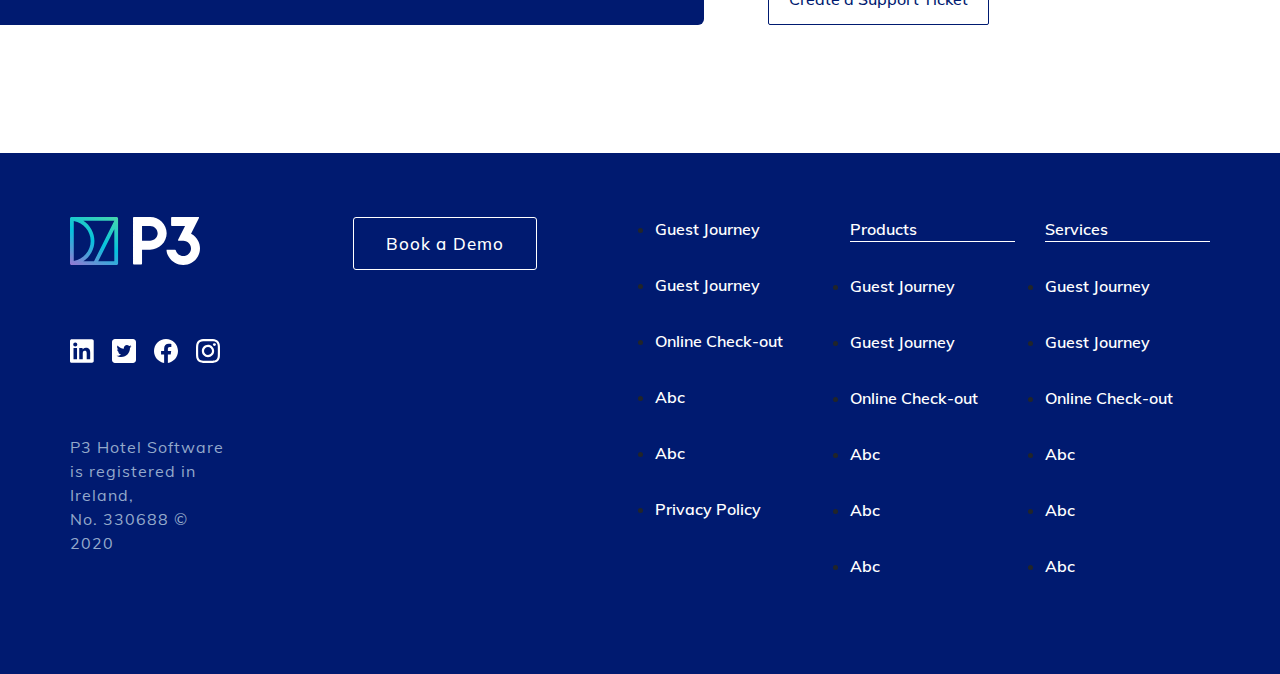
==== commit 36102546: "wip" ====
--- a/index.html
+++ b/index.html
@@ -19,20 +19,26 @@
 </head>
 
 <body>
-
     <nav>
         <div class="nav d-flex justify-content-between align-items-center">
-            <img src="/images/p3-logo.svg" alt="" class="nav__logo">
+            <a href="#"><img src="/images/p3-logo.svg" alt="p3 logo" class="nav__logo"></a>
             <div class="nav__mobile d-lg-none">
                 <button class="nav__open" onclick="openNav()"></button>
                 <div id="mySidenav" class="sidenav">
                     <div class="sidenav__header d-flex justify-content-between align-items-center">
                         <img src="/images/p3-logo-blue.svg" alt="" class="nav__logo">
+                        <div class="form-group mb-0">
+                            <select class="form-control sidenav__lang" id="exampleFormControlSelect1">
+                              <option>POL</option>
+                              <option>ENG</option>
+                              <option>RUS</option>
+                            </select>
+                          </div>
                         <button class="nav__close" onclick="closeNav()"></button>
                     </div>
                     <ul class="sidenav__links">
-                        <li class="sidenav__item sidenav__dropdown--toggle">
-                            <a href="#">About</a>
+                        <li class="sidenav__item">
+                            <a href="#" class="sidenav__dropdown--toggle">About</a>
                             <ul class="sidenav__dropdown">
                                 <li><a href="#">Sub link</a></li>
                                 <li><a href="#">Sub link</a></li>
@@ -48,42 +54,56 @@
                   </div>
             </div>
             <div class="nav__desktop d-none d-lg-flex">
-                <div class="nav-desktop__links">
-            </div>
-        </div>
+                <ul class="nav__desktop__links">
+                    <li><a href="#" class="nav__desktop__item">Link</a></li>
+                    <li><a href="#" class="nav__desktop__item">Link</a></li>
+                    <li><a href="#" class="nav__desktop__item">Link</a></li>
+                    <li><a href="#" class="nav__desktop__item">Link</a></li>
+                    <!-- <li><span class="nav-sep"></span></li> -->
+                    <li class="nav-btn"><a href="#" class="button-secondary-on-dark">Contact Us</a></li>
+                    <li>                        
+                        <div class="form-group mb-0">
+                        <select class="form-control nav__desktop__lang" id="exampleFormControlSelect1">
+                          <option>POL</option>
+                          <option>ENG</option>
+                          <option>RUS</option>
+                        </select>
+                      </div></li>
+                </ul>
+            </div>
 
     </nav>
 
     <header class="home__header">
         <div class="container">
             <div class="row">
-                <div class="col-12 col-lg-5">
+                <div class="col-12 col-md-5">
                     <h2 class="d2 d2--simplify">Simplify.</h2>
                     <h2 class="d2 d2--connect">Connect.</h2>
                     <h2 class="d2 d2--convert">Convert.</h2>
                     <p class="text">Empowering hotels with customised online guest journeys.</p>
                     <a href="#" class="btn-primary-white home__header__button">book a demo</a>
                 </div>
-                <div class="col-12 col-lg-7">
-                    <div class="d-lg-none">
+                <div class="col-12 col-md-7">
+                    <div class="d-md-none">
                         <div class="slider-1--js home__header__slider">
                             <img src="/images/mobile.png" alt="p3hotels" >
                             <img src="/images/mobile.png" alt="p3hotels" >
                             <img src="/images/mobile.png" alt="p3hotels" >
                         </div>
                     </div>
-                    <div class="d-none d-lg-block">
+                    <div class="d-none d-md-block">
                         <img src="/images/home-banner.png" alt="p3hotels" class="home__header__desktop-image">
                     </div>
                 </div>
             </div>
         </div>
-        <div class="text-center mt-1 d-none d-lg-block">
-            <img src="/images/icons/arrow-down-white.svg" alt="" class="">
+        <div class="text-center mt-3 d-none d-md-block">
+            <img src="/images/icons/arrow-down-white.svg" alt="" class="home__arrow-scroll">
         </div>
     </header>
 
-    <main>
+    <main id="main">
         <div class="generic__heading__text">
             <div class="container">
                 <span>Every Step of the Way</span>
@@ -459,10 +479,10 @@
     <footer class="footer">
         <div class="container">
             <div class="row">
-                <div class="col-12 col-lg-3 text-center order-lg-2">
+                <div class="col-12 col-lg-3 col-xl-4 text-center order-lg-2">
                     <a href="" class="button-secondary-on-dark footer__button">Book a Demo</a>
                 </div>
-                <div class="col-12 col-lg-2 order-lg-1">
+                <div class="col-12 col-lg-3 col-xl-2  order-lg-1">
                     <a href="#"><img src="/images/p3-logo.svg" alt="p3 logo" class="footer__logo"></a>
                     <ul class="footer__social-media">
                         <li><a href=""><img src="/images/icons/social-linkedin.svg"></a></li>
@@ -476,11 +496,11 @@
                         <p>No. 330688 © 2020</p>
                     </div>
                 </div>
-                <div class="col-12 col-lg-2 order-lg-3 pr-lg-5">
+                <div class="col-12 col-lg-2 order-lg-3">
                     <ul class="footer__links-col">
-                        <li><a href="#" class="footer__link">Abc</a></li>
-                        <li><a href="#" class="footer__link">Abc</a></li>
-                        <li><a href="#" class="footer__link">Abc</a></li>
+                        <li><a href="#" class="footer__link">Guest Journey</a></li>
+                        <li><a href="#" class="footer__link">Guest Journey</a></li>
+                        <li><a href="#" class="footer__link">Online Check-out</a></li>
                         <li><a href="#" class="footer__link">Abc</a></li>
                         <li><a href="#" class="footer__link">Abc</a></li>
                         <li><a href="#" class="footer__link">Privacy Policy</a></li>
@@ -489,23 +509,23 @@
                 <div class="col-12 col-lg-2 d-none d-lg-block order-lg-4">
                     <p class="footer__col-heading">Products</p>
                     <ul class="footer__links-col">
-                        <li><a href="#" class="footer__link">Abc</a></li>
-                        <li><a href="#" class="footer__link">Abc</a></li>
-                        <li><a href="#" class="footer__link">Abc</a></li>
+                        <li><a href="#" class="footer__link">Guest Journey</a></li>
+                        <li><a href="#" class="footer__link">Guest Journey</a></li>
+                        <li><a href="#" class="footer__link">Online Check-out</a></li>
                         <li><a href="#" class="footer__link">Abc</a></li>
                         <li><a href="#" class="footer__link">Abc</a></li>
                         <li><a href="#" class="footer__link">Abc</a></li>
                     </ul>
                 </div>
-                <div class="col-12 col-lg-1 d-none d-lg-block  order-lg-5">
-
-                </div>
+                <!-- <div class="col-12 col-lg-1 d-none d-lg-block  order-lg-5">
+
+                </div> -->
                 <div class="col-12 col-lg-2 d-none d-lg-block  order-lg-6">
                     <p class="footer__col-heading">Services</p>
                     <ul class="footer__links-col">
-                        <li><a href="#" class="footer__link">Abc</a></li>
-                        <li><a href="#" class="footer__link">Abc</a></li>
-                        <li><a href="#" class="footer__link">Abc</a></li>
+                        <li><a href="#" class="footer__link">Guest Journey</a></li>
+                        <li><a href="#" class="footer__link">Guest Journey</a></li>
+                        <li><a href="#" class="footer__link">Online Check-out</a></li>
                         <li><a href="#" class="footer__link">Abc</a></li>
                         <li><a href="#" class="footer__link">Abc</a></li>
                         <li><a href="#" class="footer__link">Abc</a></li>
--- a/css/styles.css
+++ b/css/styles.css
@@ -532,6 +532,7 @@
   color: #001a70;
   border-image-slice: 1;
   border-image-source: linear-gradient(232deg, #3bd4ae, #00c1de, #9578d3);
+  color: #ffffff;
 }
 
 .button-secondary-on-dark:active {
@@ -541,6 +542,10 @@
 
 .button-secondary-on-dark:disabled {
   opacity: 0.5;
+}
+
+.button-secondary-on-dark:focus:hover {
+  color: #001a70;
 }
 
 .h1 {
@@ -642,9 +647,21 @@
   padding: 15px;
 }
 
+@media screen and (min-width: 992px) {
+  .nav {
+    padding: 24px;
+  }
+}
+
 .nav__logo {
   height: 40px;
   width: auto;
+}
+
+@media screen and (min-width: 992px) {
+  .nav__logo {
+    height: 48px;
+  }
 }
 
 .nav__open {
@@ -665,6 +682,45 @@
   height: 40px;
   background-repeat: no-repeat;
   background-position: center center;
+}
+
+.nav__desktop__links {
+  margin-bottom: 0;
+}
+
+.nav__desktop__links li {
+  display: inline-block;
+  padding: 0 16px;
+}
+
+.nav__desktop__links a {
+  color: #fff;
+}
+
+.nav__desktop__links .button-secondary-on-dark {
+  padding: 10px 32px;
+}
+
+.nav__desktop__lang {
+  background-color: inherit;
+  border: none;
+  color: #fff;
+}
+
+.nav__desktop__lang:active, .nav__desktop__lang:focus {
+  background-color: inherit;
+  color: #fff;
+  border: none;
+}
+
+.nav__desktop option {
+  color: #001a70;
+}
+
+.nav-btn {
+  border-left: 1px solid #fff;
+  padding-left: 40px !important;
+  margin-left: 24px;
 }
 
 .sidenav {
@@ -694,13 +750,37 @@
 }
 
 .sidenav__dropdown {
-  margin-top: 32px;
+  display: none;
+  margin: 32px 0;
   list-style: none;
   padding-left: 40px;
 }
 
 .sidenav__dropdown li {
   margin-bottom: 32px;
+}
+
+.sidenav__dropdown li:last-child {
+  margin-bottom: 0;
+}
+
+.sidenav__dropdown--toggle::after {
+  content: url("/images/icons/chevron-down.svg");
+  width: 20px;
+  height: 20px;
+  position: absolute;
+}
+
+.sidenav__dropdown--toggle-open {
+  border-bottom: 2px solid #94a9cb;
+}
+
+.sidenav__dropdown--toggle-open::after {
+  content: url("/images/icons/chevron-up.svg");
+}
+
+.sidenav__lang {
+  border: none;
 }
 
 .sidenav a {
@@ -710,8 +790,8 @@
   color: #001a70;
 }
 
-.sidenav a:hover {
-  color: #f1f1f1;
+.sidenav:focus {
+  color: #001a70;
 }
 
 .sidenav .closebtn {
@@ -1052,6 +1132,15 @@
   position: relative;
 }
 
+.home__arrow-scroll {
+  -webkit-transition: 0.5s;
+  transition: 0.5s;
+}
+
+.home__arrow-scroll:hover {
+  padding-top: 10px;
+}
+
 .home__diagram {
   margin: 100px 0;
 }
@@ -1091,6 +1180,10 @@
 
 .home__diagram .slick-dots {
   bottom: -70px;
+}
+
+.home__diagram .slick-list {
+  overflow: visible;
 }
 
 .home__diagram__arrow {
@@ -1195,7 +1288,7 @@
 }
 
 .home__blog__card {
-  margin: 64px 20px 0 20px;
+  margin: 64px 20px 0 0;
   border: solid 1px #94a9cb;
   border-radius: 6px;
 }
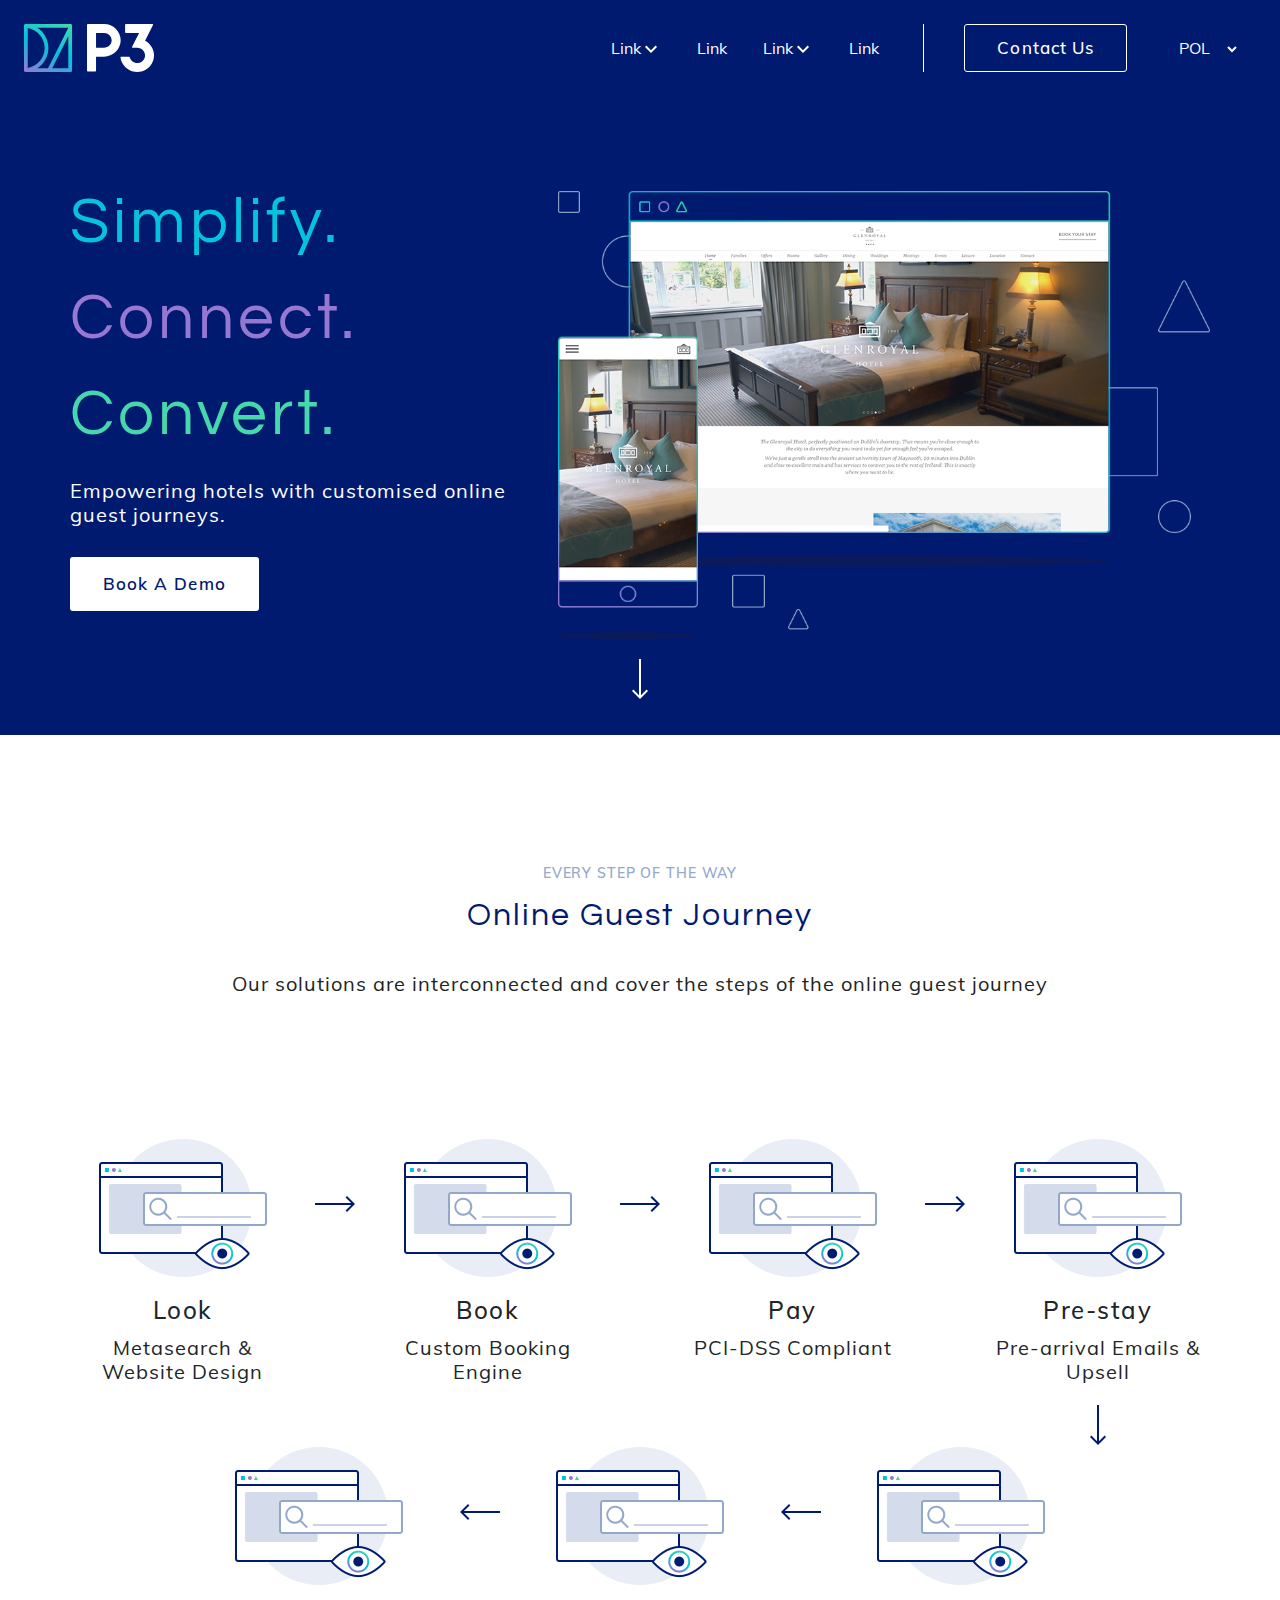
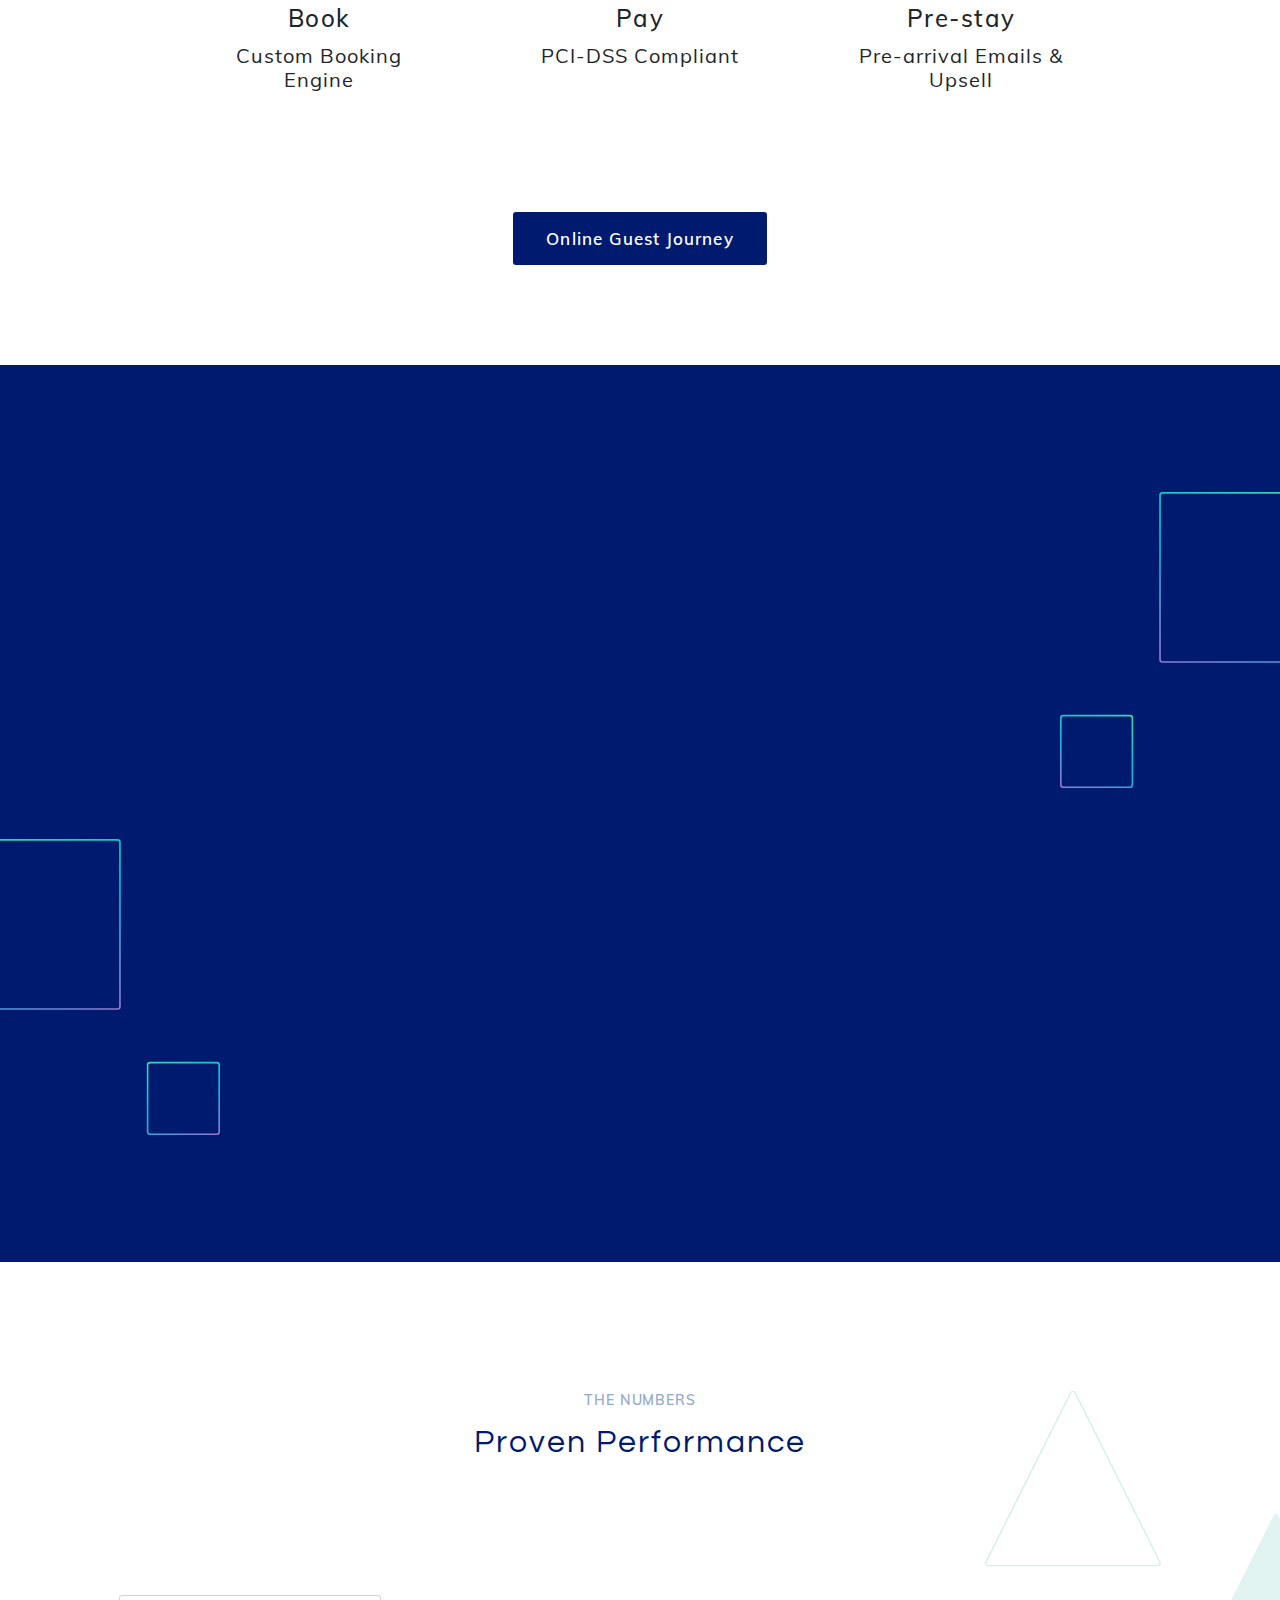
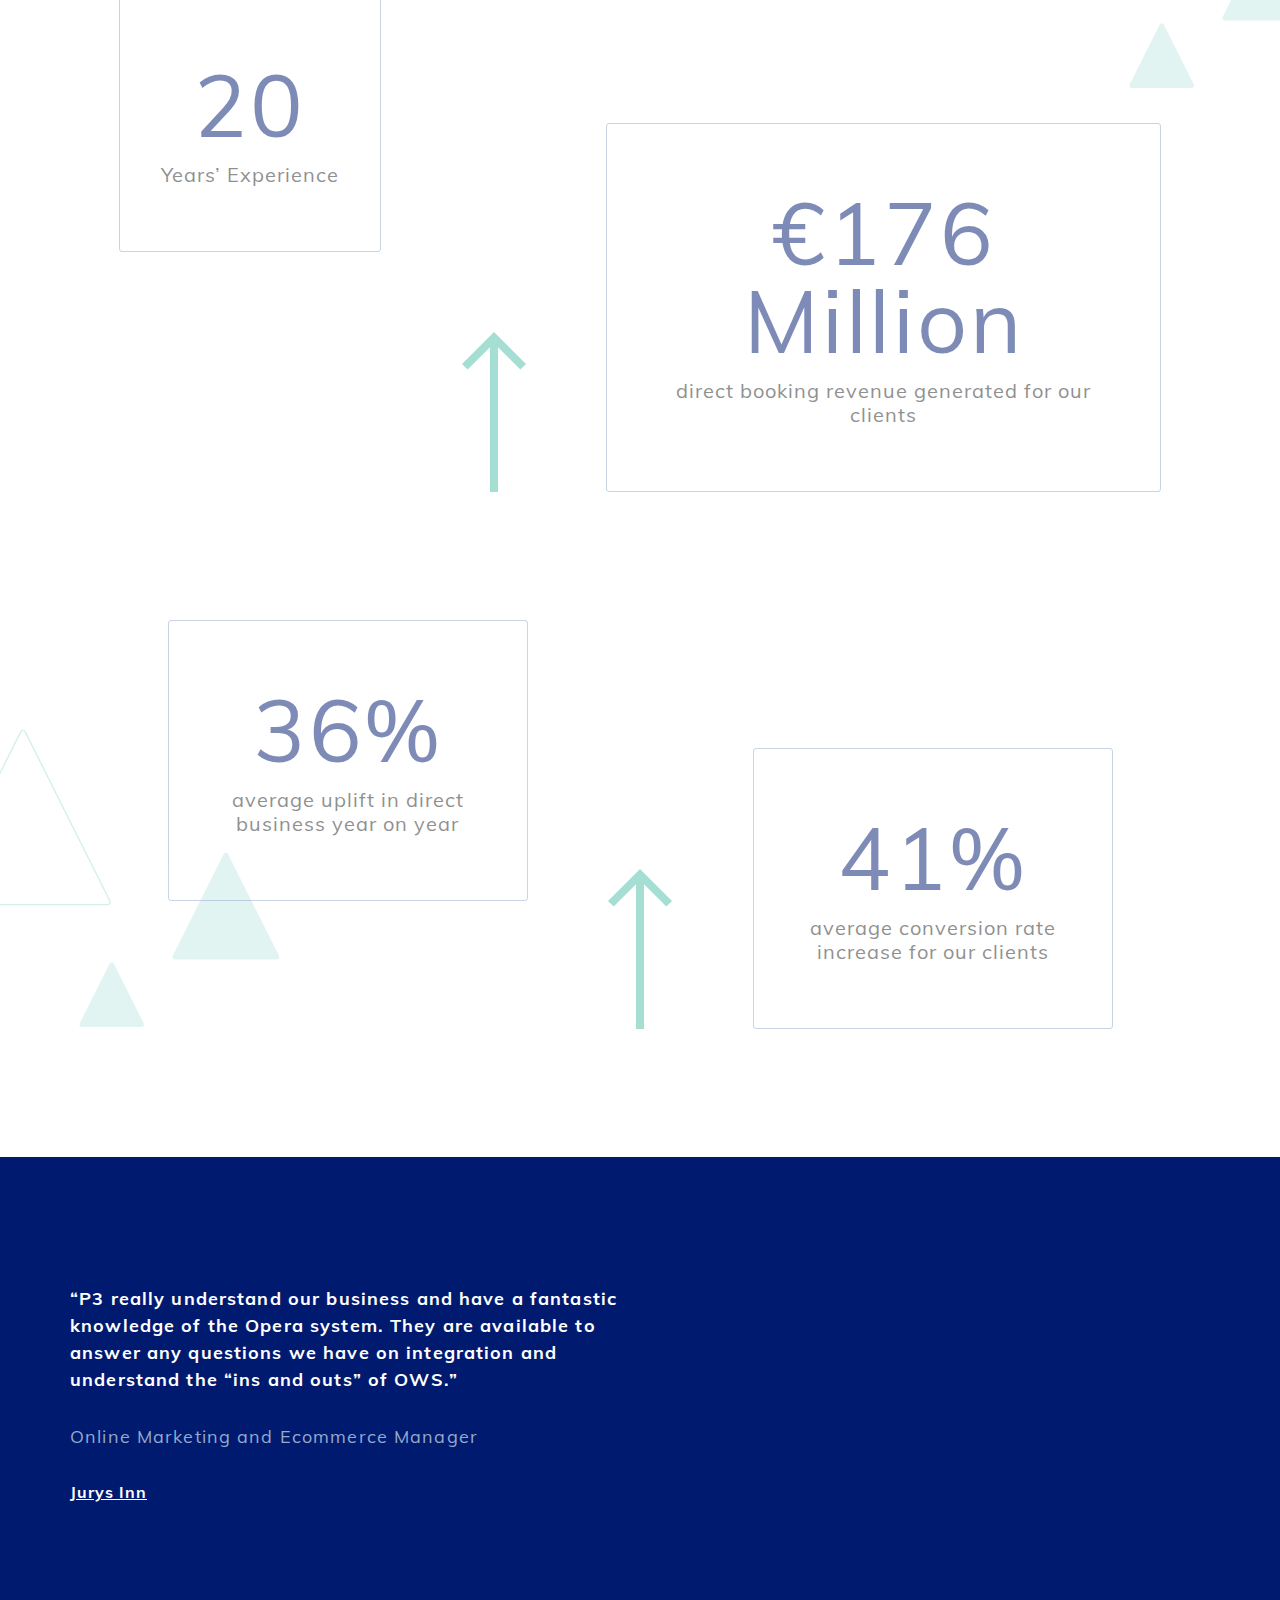
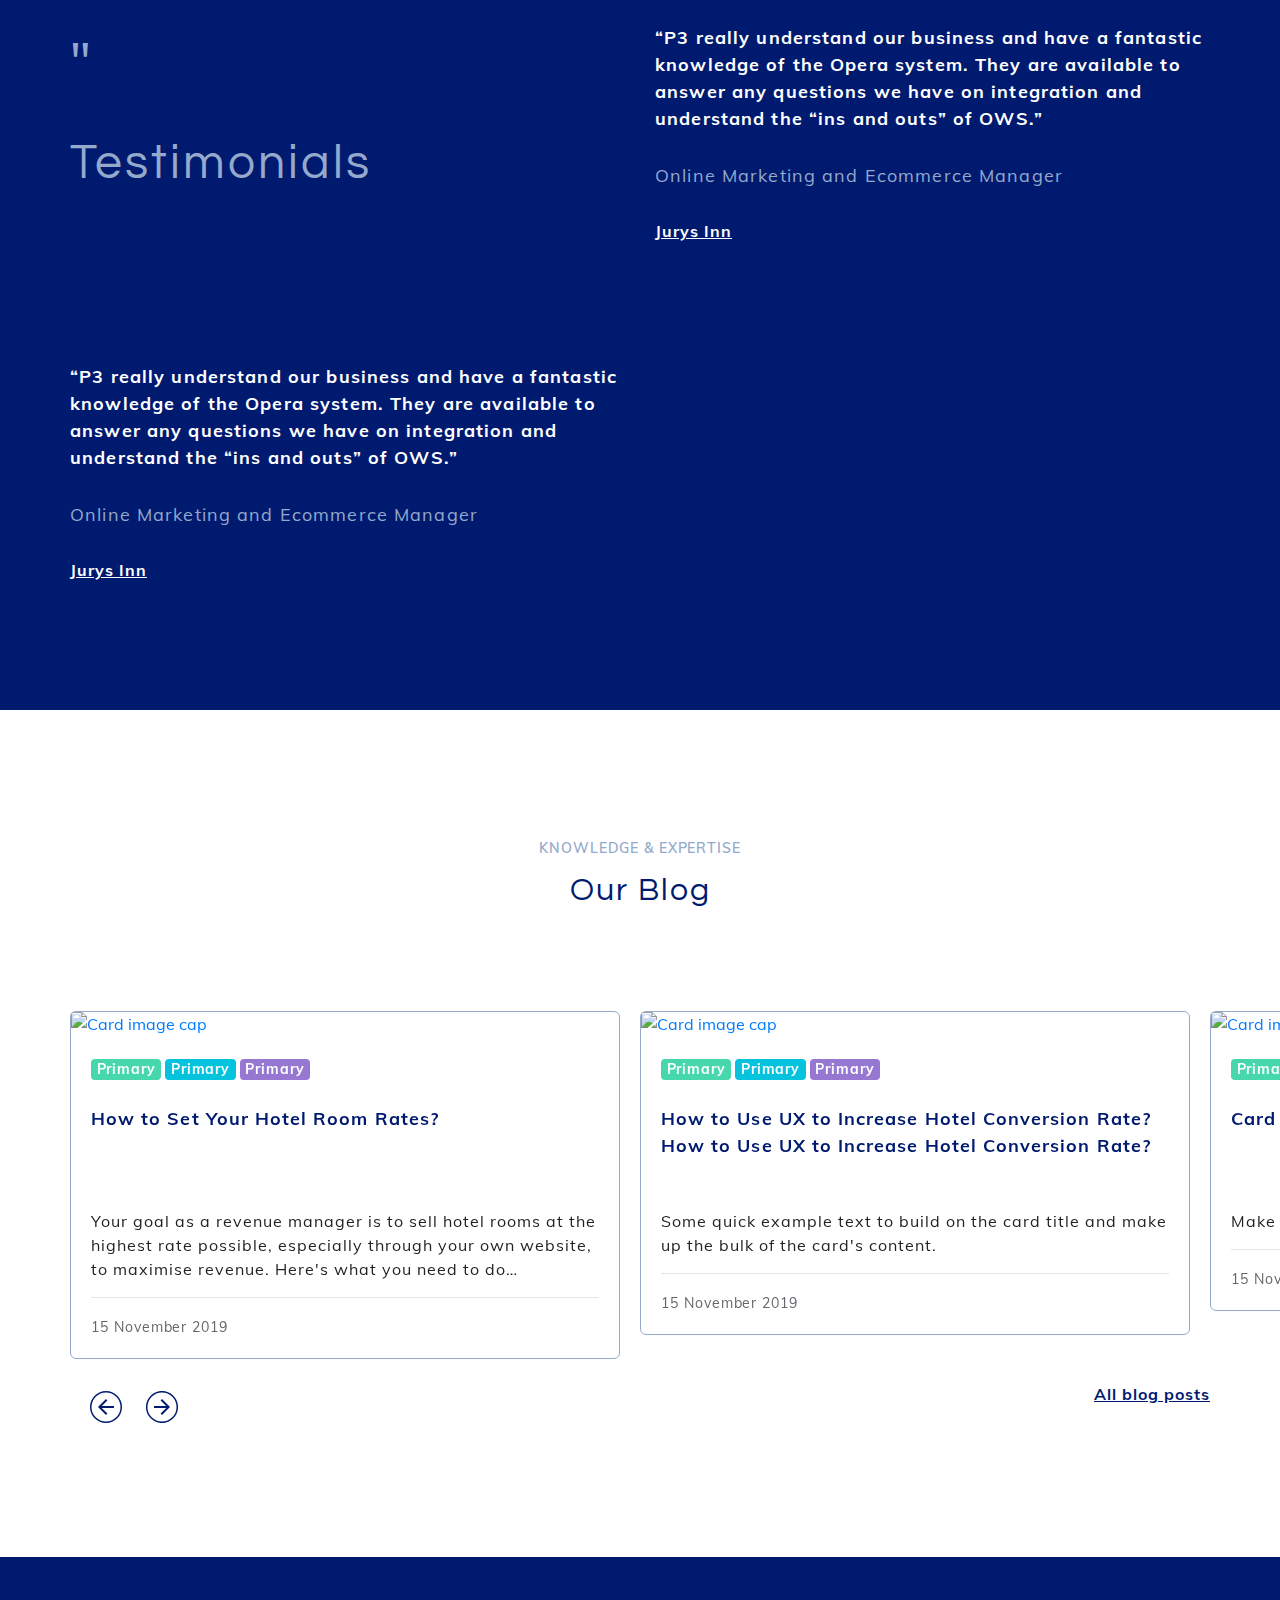
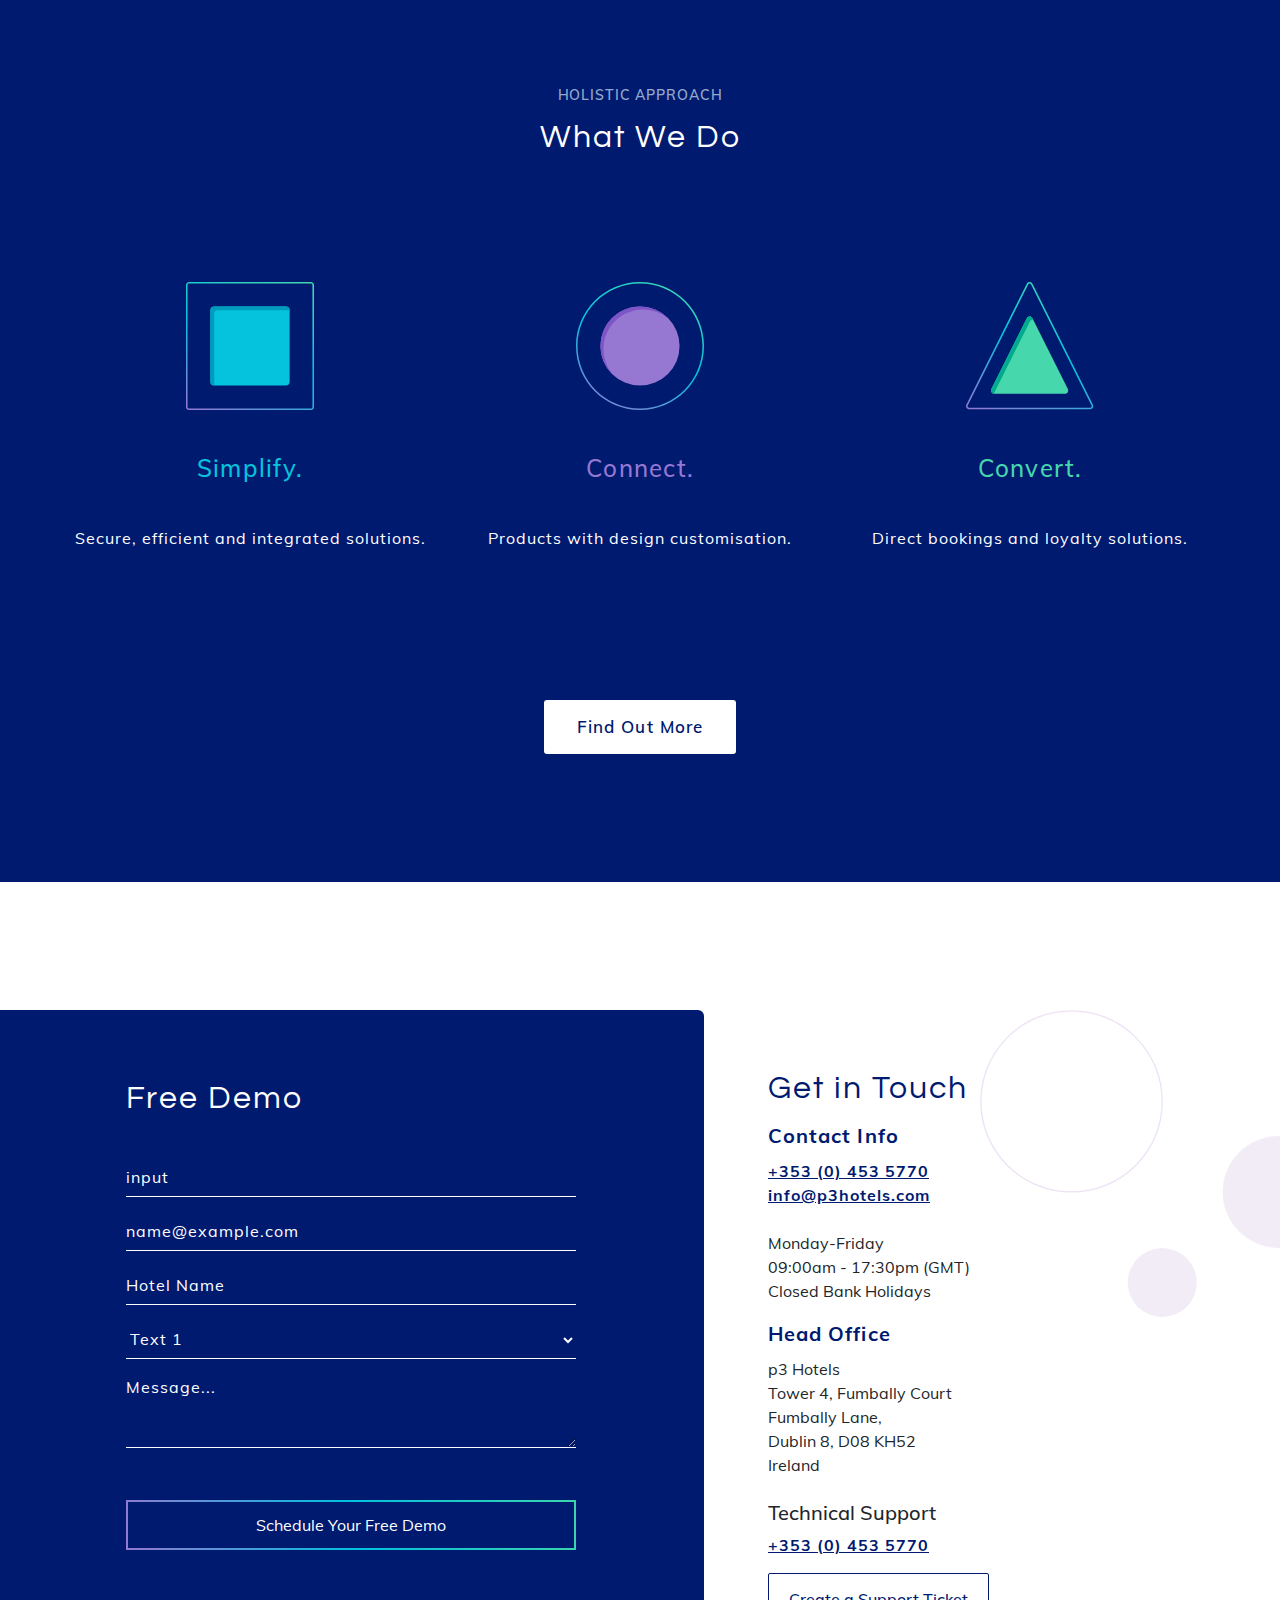
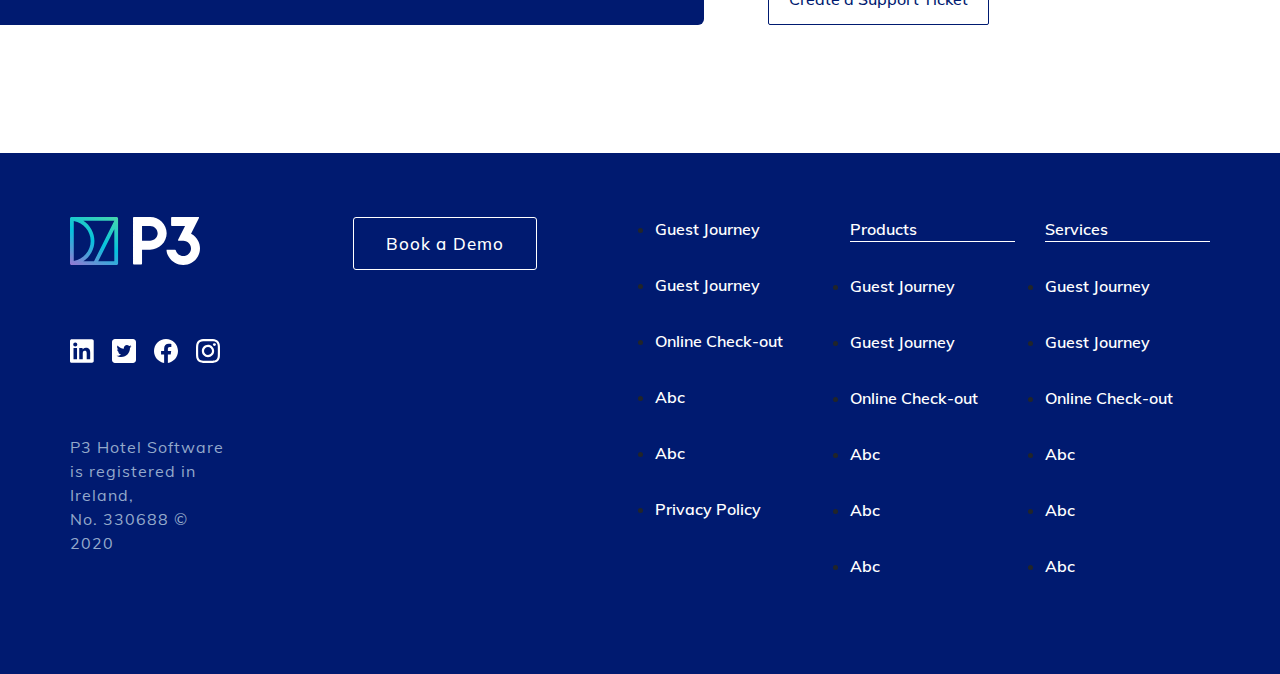
==== commit 9f79f285: "home, nav, product page" ====
--- a/index.html
+++ b/index.html
@@ -55,9 +55,102 @@
             </div>
             <div class="nav__desktop d-none d-lg-flex">
                 <ul class="nav__desktop__links">
+                    <li>
+                        <a href="#" class="nav__desktop__item nav__desktop__dropdown--toggle">Link</a>
+                        <div class="nav__desktop__item__products nav__desktop__dropdown">
+                            <div class="container">
+                                <div class="d-flex">
+                                    <div class="nav__desktop__item__products__left">
+                                        <p class="nav__desktop__item__products__intro">Find out about our interconnected products and online guest journey:</p>
+                                        <a href="#">
+                                            <div class="nav__desktop__item__products__card">
+                                                <img src="/images/icons/nav-icon.svg">
+                                                <p>Online Guest Journey</p>
+                                            </div>
+                                        </a>
+                                    </div>
+                                    <div class="nav__desktop__item__products__right">
+                                        <div class="row">
+                                            <div class="col-4">
+                                                <a href="#">
+                                                    <div class="nav__desktop__item__products__card mb-5">
+                                                        <img src="/images/icons/nav-icon.svg">
+                                                        <p>Online Guest Journey</p>
+                                                    </div>
+                                                </a>
+                                            </div>
+                                            <div class="col-4">
+                                                <a href="#">
+                                                    <div class="nav__desktop__item__products__card mb-5">
+                                                        <img src="/images/icons/nav-icon.svg">
+                                                        <p>Online Guest Journey</p>
+                                                    </div>
+                                                </a>
+                                            </div>
+                                            <div class="col-4">
+                                                <a href="#">
+                                                    <div class="nav__desktop__item__products__card mb-5">
+                                                        <img src="/images/icons/nav-icon.svg">
+                                                        <p>Online Guest Journey</p>
+                                                    </div>
+                                                </a>
+                                            </div>
+                                            <div class="col-4">
+                                                <a href="#">
+                                                    <div class="nav__desktop__item__products__card">
+                                                        <img src="/images/icons/nav-icon.svg">
+                                                        <p>Online Guest Journey</p>
+                                                    </div>
+                                                </a>
+                                            </div>
+                                            <div class="col-4">
+                                                <a href="#">
+                                                    <div class="nav__desktop__item__products__card">
+                                                        <img src="/images/icons/nav-icon.svg">
+                                                        <p>Online Guest Journey</p>
+                                                    </div>
+                                                </a>
+                                            </div>
+                                            <div class="col-4">
+                                                <a href="#">
+                                                    <div class="nav__desktop__item__products__card">
+                                                        <img src="/images/icons/nav-icon.svg">
+                                                        <p>Online Guest Journey</p>
+                                                    </div>
+                                                </a>
+                                            </div>
+                                        </div>
+                                    </div>
+                                </div>
+                                <div class="text-center">
+                                    <a href="#" class="nav__desktop__dropdown__link">All Links</a>
+                                </div>
+                            </div>
+                        </div>
+                    </li>
                     <li><a href="#" class="nav__desktop__item">Link</a></li>
-                    <li><a href="#" class="nav__desktop__item">Link</a></li>
-                    <li><a href="#" class="nav__desktop__item">Link</a></li>
+                    <li>
+                        <a href="#" class="nav__desktop__item nav__desktop__dropdown--toggle">Link</a>
+                        <div class="nav__desktop__item__services nav__desktop__dropdown">
+                            <div class="d-flex justify-content-center">
+                                <a href="#">
+                                    <div class="nav__desktop__item__services__card">
+                                        <img src="/images/icons/services-icon.svg" alt="">
+                                        <p>Web Design</p>
+                                    </div>
+                                </a>
+                                <a href="#">
+                                    <div class="nav__desktop__item__services__card">
+                                        <img src="/images/icons/services-icon.svg" alt="">
+                                        <p>Web Design</p>
+                                    </div>
+                                </a>
+                            </div>
+                            <div class="text-center">
+                                <a href="#" class="nav__desktop__dropdown__link">All services</a>
+                            </div>
+                        </div>
+                    </li>
                     <li><a href="#" class="nav__desktop__item">Link</a></li>
                     <!-- <li><span class="nav-sep"></span></li> -->
                     <li class="nav-btn"><a href="#" class="button-secondary-on-dark">Contact Us</a></li>
@@ -322,66 +415,76 @@
 
             
             <div class="slider-3--js">
-                <div class="home__blog__card card">
-                    <img class="card-img-top" src="https://via.placeholder.com/450x278" alt="Card image cap">
-                    <div class="card-body">
-                        <span class="badge badge-green">Primary</span>
-                        <span class="badge badge-blue">Primary</span>
-                        <span class="badge badge-purple">Primary</span>
-                        <h5 class="card-title">How to Set Your Hotel Room Rates?</h5>
-                        <p class="card-text">Your goal as a revenue manager is to sell hotel rooms at the highest rate possible, especially through your own website, to maximise revenue. Here's what you need to do…</p>
-                        <hr>
-                        <span class="home__blog__card--span">15 November 2019</span>
-                    </div>
-                </div>
-                <div class="home__blog__card card">
-                    <img class="card-img-top" src="https://via.placeholder.com/450x278" alt="Card image cap">
-                    <div class="card-body">
-                        <span class="badge badge-green">Primary</span>
-                        <span class="badge badge-blue">Primary</span>
-                        <span class="badge badge-purple">Primary</span>
-                        <h5 class="card-title">How to Use UX to Increase Hotel Conversion Rate? How to Use UX to Increase Hotel Conversion Rate?</h5>
-                        <p class="card-text">Some quick example text to build on the card title and make up the bulk of the card's content.</p>
-                        <hr>
-                        <span class="home__blog__card--span">15 November 2019</span>
-                    </div>
-                </div>
-                <div class="home__blog__card card">
-                    <img class="card-img-top" src="https://via.placeholder.com/450x278" alt="Card image cap">
-                    <div class="card-body">
-                        <span class="badge badge-green">Primary</span>
-                        <span class="badge badge-blue">Primary</span>
-                        <span class="badge badge-purple">Primary</span>
-                        <h5 class="card-title">Card title</h5>
-                        <p class="card-text">Make up the bulk of the card's content.</p>
-                        <hr>
-                        <span class="home__blog__card--span">15 November 2019</span>
-                    </div>
-                </div>
-                <div class="home__blog__card card">
-                    <img class="card-img-top" src="https://via.placeholder.com/450x278" alt="Card image cap">
-                    <div class="card-body">
-                        <span class="badge badge-green">Primary</span>
-                        <span class="badge badge-blue">Primary</span>
-                        <span class="badge badge-purple">Primary</span>
-                        <h5 class="card-title">Card title</h5>
-                        <p class="card-text">Some quick example text to build on the card title and make up the bulk of the card's content.</p>
-                        <hr>
-                        <span class="home__blog__card--span">15 November 2019</span>
-                    </div>
-                </div>
-                <div class="home__blog__card card">
-                    <img class="card-img-top" src="https://via.placeholder.com/450x278" alt="Card image cap">
-                    <div class="card-body">
-                        <span class="badge badge-green">Primary</span>
-                        <span class="badge badge-blue">Primary</span>
-                        <span class="badge badge-purple">Primary</span>
-                        <h5 class="card-title">Card title</h5>
-                        <p class="card-text">Some quick example text to build on the card title and make up the bulk of the card's content.</p>
-                        <hr>
-                        <span class="home__blog__card--span">15 November 2019</span>
-                    </div>
-                </div>
+                <a href="#">
+                    <div class="home__blog__card card">
+                        <img class="card-img-top" src="https://via.placeholder.com/450x278" alt="Card image cap">
+                        <div class="card-body">
+                            <span class="badge badge-green">Primary</span>
+                            <span class="badge badge-blue">Primary</span>
+                            <span class="badge badge-purple">Primary</span>
+                            <h5 class="card-title">How to Set Your Hotel Room Rates?</h5>
+                            <p class="card-text">Your goal as a revenue manager is to sell hotel rooms at the highest rate possible, especially through your own website, to maximise revenue. Here's what you need to do…</p>
+                            <hr>
+                            <span class="home__blog__card--span">15 November 2019</span>
+                        </div>
+                    </div>
+                </a>
+                <a href="#">
+                    <div class="home__blog__card card">
+                        <img class="card-img-top" src="https://via.placeholder.com/450x278" alt="Card image cap">
+                        <div class="card-body">
+                            <span class="badge badge-green">Primary</span>
+                            <span class="badge badge-blue">Primary</span>
+                            <span class="badge badge-purple">Primary</span>
+                            <h5 class="card-title">How to Use UX to Increase Hotel Conversion Rate? How to Use UX to Increase Hotel Conversion Rate?</h5>
+                            <p class="card-text">Some quick example text to build on the card title and make up the bulk of the card's content.</p>
+                            <hr>
+                            <span class="home__blog__card--span">15 November 2019</span>
+                        </div>
+                    </div>
+                </a>
+                <a href="#">
+                    <div class="home__blog__card card">
+                        <img class="card-img-top" src="https://via.placeholder.com/450x278" alt="Card image cap">
+                        <div class="card-body">
+                            <span class="badge badge-green">Primary</span>
+                            <span class="badge badge-blue">Primary</span>
+                            <span class="badge badge-purple">Primary</span>
+                            <h5 class="card-title">Card title</h5>
+                            <p class="card-text">Make up the bulk of the card's content.</p>
+                            <hr>
+                            <span class="home__blog__card--span">15 November 2019</span>
+                        </div>
+                    </div>
+                </a>
+                <a href="#">
+                    <div class="home__blog__card card">
+                        <img class="card-img-top" src="https://via.placeholder.com/450x278" alt="Card image cap">
+                        <div class="card-body">
+                            <span class="badge badge-green">Primary</span>
+                            <span class="badge badge-blue">Primary</span>
+                            <span class="badge badge-purple">Primary</span>
+                            <h5 class="card-title">Card title</h5>
+                            <p class="card-text">Some quick example text to build on the card title and make up the bulk of the card's content.</p>
+                            <hr>
+                            <span class="home__blog__card--span">15 November 2019</span>
+                        </div>
+                    </div>
+                </a>
+                <a href="#">
+                    <div class="home__blog__card card">
+                        <img class="card-img-top" src="https://via.placeholder.com/450x278" alt="Card image cap">
+                        <div class="card-body">
+                            <span class="badge badge-green">Primary</span>
+                            <span class="badge badge-blue">Primary</span>
+                            <span class="badge badge-purple">Primary</span>
+                            <h5 class="card-title">Card title</h5>
+                            <p class="card-text">Some quick example text to build on the card title and make up the bulk of the card's content.</p>
+                            <hr>
+                            <span class="home__blog__card--span">15 November 2019</span>
+                        </div>
+                    </div>
+                </a>
             </div>
             <div class="d-flex justify-content-between align-items-center ">
                 <div class="home__blog__btns">
--- a/css/styles.css
+++ b/css/styles.css
@@ -46,11 +46,11 @@
 }
 
 /*! normalize.css v8.0.1 | MIT License | github.com/necolas/normalize.css */
-/* Document
+/* Document
    ========================================================================== */
-/**
- * 1. Correct the line height in all browsers.
- * 2. Prevent adjustments of font size after orientation changes in iOS.
+/**
+ * 1. Correct the line height in all browsers.
+ * 2. Prevent adjustments of font size after orientation changes in iOS.
  */
 html {
   line-height: 1.15;
@@ -59,36 +59,36 @@
   /* 2 */
 }
 
-/* Sections
+/* Sections
      ========================================================================== */
-/**
-   * Remove the margin in all browsers.
+/**
+   * Remove the margin in all browsers.
    */
 body {
   margin: 0;
 }
 
-/**
-   * Render the `main` element consistently in IE.
+/**
+   * Render the `main` element consistently in IE.
    */
 main {
   display: block;
 }
 
-/**
-   * Correct the font size and margin on `h1` elements within `section` and
-   * `article` contexts in Chrome, Firefox, and Safari.
+/**
+   * Correct the font size and margin on `h1` elements within `section` and
+   * `article` contexts in Chrome, Firefox, and Safari.
    */
 h1 {
   font-size: 2em;
   margin: 0.67em 0;
 }
 
-/* Grouping content
+/* Grouping content
      ========================================================================== */
-/**
-   * 1. Add the correct box sizing in Firefox.
-   * 2. Show the overflow in Edge and IE.
+/**
+   * 1. Add the correct box sizing in Firefox.
+   * 2. Show the overflow in Edge and IE.
    */
 hr {
   -webkit-box-sizing: content-box;
@@ -100,9 +100,9 @@
   /* 2 */
 }
 
-/**
-   * 1. Correct the inheritance and scaling of font size in all browsers.
-   * 2. Correct the odd `em` font sizing in all browsers.
+/**
+   * 1. Correct the inheritance and scaling of font size in all browsers.
+   * 2. Correct the odd `em` font sizing in all browsers.
    */
 pre {
   font-family: monospace, monospace;
@@ -111,18 +111,18 @@
   /* 2 */
 }
 
-/* Text-level semantics
+/* Text-level semantics
      ========================================================================== */
-/**
-   * Remove the gray background on active links in IE 10.
+/**
+   * Remove the gray background on active links in IE 10.
    */
 a {
   background-color: transparent;
 }
 
-/**
-   * 1. Remove the bottom border in Chrome 57-
-   * 2. Add the correct text decoration in Chrome, Edge, IE, Opera, and Safari.
+/**
+   * 1. Remove the bottom border in Chrome 57-
+   * 2. Add the correct text decoration in Chrome, Edge, IE, Opera, and Safari.
    */
 abbr[title] {
   border-bottom: none;
@@ -134,17 +134,17 @@
   /* 2 */
 }
 
-/**
-   * Add the correct font weight in Chrome, Edge, and Safari.
+/**
+   * Add the correct font weight in Chrome, Edge, and Safari.
    */
 b,
 strong {
   font-weight: bolder;
 }
 
-/**
-   * 1. Correct the inheritance and scaling of font size in all browsers.
-   * 2. Correct the odd `em` font sizing in all browsers.
+/**
+   * 1. Correct the inheritance and scaling of font size in all browsers.
+   * 2. Correct the odd `em` font sizing in all browsers.
    */
 code,
 kbd,
@@ -155,16 +155,16 @@
   /* 2 */
 }
 
-/**
-   * Add the correct font size in all browsers.
+/**
+   * Add the correct font size in all browsers.
    */
 small {
   font-size: 80%;
 }
 
-/**
-   * Prevent `sub` and `sup` elements from affecting the line height in
-   * all browsers.
+/**
+   * Prevent `sub` and `sup` elements from affecting the line height in
+   * all browsers.
    */
 sub,
 sup {
@@ -182,20 +182,20 @@
   top: -0.5em;
 }
 
-/* Embedded content
+/* Embedded content
      ========================================================================== */
-/**
-   * Remove the border on onlinecheckin/images inside links in IE 10.
+/**
+   * Remove the border on onlinecheckin/images inside links in IE 10.
    */
 img {
   border-style: none;
 }
 
-/* Forms
+/* Forms
      ========================================================================== */
-/**
-   * 1. Change the font styles in all browsers.
-   * 2. Remove the margin in Firefox and Safari.
+/**
+   * 1. Change the font styles in all browsers.
+   * 2. Remove the margin in Firefox and Safari.
    */
 button,
 input,
@@ -212,9 +212,9 @@
   /* 2 */
 }
 
-/**
-   * Show the overflow in IE.
-   * 1. Show the overflow in Edge.
+/**
+   * Show the overflow in IE.
+   * 1. Show the overflow in Edge.
    */
 button,
 input {
@@ -222,9 +222,9 @@
   overflow: visible;
 }
 
-/**
-   * Remove the inheritance of text transform in Edge, Firefox, and IE.
-   * 1. Remove the inheritance of text transform in Firefox.
+/**
+   * Remove the inheritance of text transform in Edge, Firefox, and IE.
+   * 1. Remove the inheritance of text transform in Firefox.
    */
 button,
 select {
@@ -232,8 +232,8 @@
   text-transform: none;
 }
 
-/**
-   * Correct the inability to style clickable types in iOS and Safari.
+/**
+   * Correct the inability to style clickable types in iOS and Safari.
    */
 button,
 [type="button"],
@@ -242,8 +242,8 @@
   -webkit-appearance: button;
 }
 
-/**
-   * Remove the inner border and padding in Firefox.
+/**
+   * Remove the inner border and padding in Firefox.
    */
 button::-moz-focus-inner,
 [type="button"]::-moz-focus-inner,
@@ -253,8 +253,8 @@
   padding: 0;
 }
 
-/**
-   * Restore the focus styles unset by the previous rule.
+/**
+   * Restore the focus styles unset by the previous rule.
    */
 button:-moz-focusring,
 [type="button"]:-moz-focusring,
@@ -263,18 +263,18 @@
   outline: 1px dotted ButtonText;
 }
 
-/**
-   * Correct the padding in Firefox.
+/**
+   * Correct the padding in Firefox.
    */
 fieldset {
   padding: 0.35em 0.75em 0.625em;
 }
 
-/**
-   * 1. Correct the text wrapping in Edge and IE.
-   * 2. Correct the color inheritance from `fieldset` elements in IE.
-   * 3. Remove the padding so developers are not caught out when they zero out
-   *    `fieldset` elements in all browsers.
+/**
+   * 1. Correct the text wrapping in Edge and IE.
+   * 2. Correct the color inheritance from `fieldset` elements in IE.
+   * 3. Remove the padding so developers are not caught out when they zero out
+   *    `fieldset` elements in all browsers.
    */
 legend {
   -webkit-box-sizing: border-box;
@@ -292,23 +292,23 @@
   /* 1 */
 }
 
-/**
-   * Add the correct vertical alignment in Chrome, Firefox, and Opera.
+/**
+   * Add the correct vertical alignment in Chrome, Firefox, and Opera.
    */
 progress {
   vertical-align: baseline;
 }
 
-/**
-   * Remove the default vertical scrollbar in IE 10+.
+/**
+   * Remove the default vertical scrollbar in IE 10+.
    */
 textarea {
   overflow: auto;
 }
 
-/**
-   * 1. Add the correct box sizing in IE 10.
-   * 2. Remove the padding in IE 10.
+/**
+   * 1. Add the correct box sizing in IE 10.
+   * 2. Remove the padding in IE 10.
    */
 [type="checkbox"],
 [type="radio"] {
@@ -319,17 +319,17 @@
   /* 2 */
 }
 
-/**
-   * Correct the cursor style of increment and decrement buttons in Chrome.
+/**
+   * Correct the cursor style of increment and decrement buttons in Chrome.
    */
 [type="number"]::-webkit-inner-spin-button,
 [type="number"]::-webkit-outer-spin-button {
   height: auto;
 }
 
-/**
-   * 1. Correct the odd appearance in Chrome and Safari.
-   * 2. Correct the outline style in Safari.
+/**
+   * 1. Correct the odd appearance in Chrome and Safari.
+   * 2. Correct the outline style in Safari.
    */
 [type="search"] {
   -webkit-appearance: textfield;
@@ -338,16 +338,16 @@
   /* 2 */
 }
 
-/**
-   * Remove the inner padding in Chrome and Safari on macOS.
+/**
+   * Remove the inner padding in Chrome and Safari on macOS.
    */
 [type="search"]::-webkit-search-decoration {
   -webkit-appearance: none;
 }
 
-/**
-   * 1. Correct the inability to style clickable types in iOS and Safari.
-   * 2. Change font properties to `inherit` in Safari.
+/**
+   * 1. Correct the inability to style clickable types in iOS and Safari.
+   * 2. Change font properties to `inherit` in Safari.
    */
 ::-webkit-file-upload-button {
   -webkit-appearance: button;
@@ -356,33 +356,33 @@
   /* 2 */
 }
 
-/* Interactive
+/* Interactive
      ========================================================================== */
-/*
-   * Add the correct display in Edge, IE 10+, and Firefox.
+/*
+   * Add the correct display in Edge, IE 10+, and Firefox.
    */
 details {
   display: block;
 }
 
-/*
-   * Add the correct display in all browsers.
+/*
+   * Add the correct display in all browsers.
    */
 summary {
   display: list-item;
 }
 
-/* Misc
+/* Misc
      ========================================================================== */
-/**
-   * Add the correct display in IE 10+.
+/**
+   * Add the correct display in IE 10+.
    */
 template {
   display: none;
 }
 
-/**
-   * Add the correct display in IE 10.
+/**
+   * Add the correct display in IE 10.
    */
 [hidden] {
   display: none;
@@ -642,6 +642,32 @@
   text-decoration: underline;
 }
 
+.link-gradient-arrow {
+  color: #001a70;
+  line-height: 1.5;
+  letter-spacing: 1px;
+  position: relative;
+}
+
+.link-gradient-arrow::after {
+  content: url("/images/icons/small-arrow-right.svg");
+  position: relative;
+  top: 7px;
+  right: -5px;
+}
+
+.link-gradient-arrow::before {
+  content: "";
+  background: -webkit-gradient(linear, right top, left top, from(#05c3dd), color-stop(#9678d3), to(#47d7ac));
+  background: linear-gradient(to left, #05c3dd, #9678d3, #47d7ac);
+  display: block;
+  height: 1.5px;
+  width: 100%;
+  position: absolute;
+  bottom: -10px;
+  left: 0;
+}
+
 .nav {
   background-color: #001a70;
   padding: 15px;
@@ -693,12 +719,16 @@
   padding: 0 16px;
 }
 
-.nav__desktop__links a {
-  color: #fff;
-}
-
 .nav__desktop__links .button-secondary-on-dark {
   padding: 10px 32px;
+}
+
+.nav__desktop__item {
+  color: #fff;
+}
+
+.nav__desktop__item:hover {
+  color: #fff;
 }
 
 .nav__desktop__lang {
@@ -715,6 +745,116 @@
 
 .nav__desktop option {
   color: #001a70;
+}
+
+.nav__desktop__dropdown {
+  display: none;
+  position: absolute;
+  width: 100%;
+  background-color: #fff;
+  left: 0;
+  top: 96px;
+  z-index: 10;
+  border-style: solid;
+  border-width: 1px;
+  border-image-source: linear-gradient(249deg, #3bd4ae, #00c1de, #9578d3);
+  border-image-slice: 1;
+  padding: 76px 0 32px 0;
+}
+
+.nav__desktop__dropdown__link {
+  color: #001a70;
+  letter-spacing: 1px;
+  font-weight: bold;
+  margin-top: 48px;
+  text-decoration: underline;
+  display: block;
+}
+
+.nav__desktop__dropdown__link:hover {
+  color: #001a70;
+}
+
+.nav__desktop__dropdown--toggle {
+  padding-right: 20px;
+}
+
+.nav__desktop__dropdown--toggle::after {
+  content: url("/images/icons/chevron-down-white.svg");
+  position: absolute;
+  top: 1px;
+}
+
+.nav__desktop__dropdown--toggle-open {
+  border-bottom: 2px solid #94a9cb;
+}
+
+.nav__desktop__dropdown--toggle-open::after {
+  content: url("/images/icons/chevron-up-white.svg");
+}
+
+.nav__desktop__item {
+  position: relative;
+}
+
+.nav__desktop__item__products__left {
+  min-width: 285px;
+  padding-right: 75px;
+  margin-right: 75px;
+  border-right: 1px solid rgba(148, 169, 203, 0.5);
+}
+
+.nav__desktop__item__products__intro {
+  color: #94a9cb;
+  margin-bottom: 40px;
+}
+
+.nav__desktop__item__products__card {
+  display: -webkit-box;
+  display: -ms-flexbox;
+  display: flex;
+  color: #001a70;
+  -ms-flex-line-pack: center;
+      align-content: center;
+}
+
+.nav__desktop__item__products__card img {
+  margin-right: 20px;
+}
+
+.nav__desktop__item__products__card p {
+  max-width: 130px;
+}
+
+.nav__desktop__item__products__card:hover p {
+  color: #94a9cb;
+}
+
+.nav__desktop__item__services {
+  display: none;
+}
+
+.nav__desktop__item__services__card {
+  display: block;
+  color: #001a70;
+  padding: 0 109px;
+  text-align: center;
+  -webkit-transition: 1s;
+  transition: 1s;
+}
+
+.nav__desktop__item__services__card:hover p {
+  color: #94a9cb;
+}
+
+.nav__desktop__item__services__card:hover img {
+  opacity: 0.5;
+}
+
+.nav__desktop__item__icon {
+  content: url("/images/icons/chevron-down-white.svg");
+  position: absolute;
+  top: 1px;
 }
 
 .nav-btn {
@@ -807,6 +947,78 @@
   }
 }
 
+.footer {
+  padding: 64px 0;
+  background-color: #001a70;
+  margin-top: 128px;
+}
+
+@media screen and (max-width: 991px) {
+  .footer {
+    text-align: center;
+  }
+}
+
+.footer__logo {
+  margin-bottom: 64px;
+  width: 130px;
+  height: auto;
+}
+
+@media screen and (min-width: 992px) {
+  .footer__logo {
+    margin-bottom: 72px;
+  }
+}
+
+.footer__social-media {
+  margin-bottom: 64px;
+}
+
+@media screen and (min-width: 992px) {
+  .footer__social-media {
+    margin-bottom: 72px;
+  }
+}
+
+.footer__social-media li {
+  display: inline-block;
+  margin-right: 14px;
+}
+
+.footer__social-media li:last-child {
+  margin-right: 0;
+}
+
+.footer__reg {
+  color: #94a9cb;
+  letter-spacing: 1px;
+}
+
+.footer__links-col li {
+  margin-bottom: 32px;
+}
+
+.footer__link {
+  color: #fff;
+  font-weight: 600;
+}
+
+.footer__link:hover {
+  color: #fff;
+}
+
+.footer__col-heading {
+  color: #fff;
+  border-bottom: 1px solid #fff;
+  margin-bottom: 32px;
+  font-weight: 600;
+}
+
+.footer__button {
+  margin-bottom: 64px;
+}
+
 @font-face {
   font-family: Questrial;
   src: url("/css/fonts/Questrial-Regular.ttf");
@@ -1139,6 +1351,7 @@
 
 .home__arrow-scroll:hover {
   padding-top: 10px;
+  cursor: pointer;
 }
 
 .home__diagram {
@@ -1596,6 +1809,10 @@
   margin-top: 36px;
 }
 
+.home__contact__submit:hover {
+  cursor: pointer;
+}
+
 .home__contact__details {
   margin: 0 15px;
   padding-bottom: 128px;
@@ -1612,74 +1829,258 @@
   padding-top: 55px;
 }
 
-.footer {
-  padding: 64px 0;
+.content__header__small {
+  text-align: center;
+  height: 155px;
+  color: #ffffff;
   background-color: #001a70;
-}
-
-@media screen and (max-width: 991px) {
-  .footer {
-    text-align: center;
-  }
-}
-
-.footer__logo {
+  display: -webkit-box;
+  display: -ms-flexbox;
+  display: flex;
+  -webkit-box-align: center;
+      -ms-flex-align: center;
+          align-items: center;
+  -webkit-box-pack: center;
+      -ms-flex-pack: center;
+          justify-content: center;
   margin-bottom: 64px;
-  width: 130px;
-  height: auto;
-}
-
-@media screen and (min-width: 992px) {
-  .footer__logo {
-    margin-bottom: 72px;
-  }
-}
-
-.footer__social-media {
-  margin-bottom: 64px;
-}
-
-@media screen and (min-width: 992px) {
-  .footer__social-media {
-    margin-bottom: 72px;
-  }
-}
-
-.footer__social-media li {
-  display: inline-block;
-  margin-right: 14px;
-}
-
-.footer__social-media li:last-child {
-  margin-right: 0;
-}
-
-.footer__reg {
-  color: #94a9cb;
-  letter-spacing: 1px;
-}
-
-.footer__links-col li {
-  margin-bottom: 32px;
-}
-
-.footer__link {
-  color: #fff;
-  font-weight: 600;
-}
-
-.footer__link:hover {
-  color: #fff;
-}
-
-.footer__col-heading {
-  color: #fff;
-  border-bottom: 1px solid #fff;
-  margin-bottom: 32px;
-  font-weight: 600;
-}
-
-.footer__button {
-  margin-bottom: 64px;
+}
+
+.content__header__small h1 {
+  font-size: 28px;
+}
+
+@media screen and (min-width: 992px) {
+  .content__header__small {
+    height: 303px;
+    background-image: url("/images/small-header-bg.svg");
+    background-position: center;
+    background-repeat: no-repeat;
+    background-size: cover;
+    margin-bottom: 128px;
+  }
+  .content__header__small h1 {
+    letter-spacing: 3px;
+    font-size: 48px;
+  }
+}
+
+.content__border-grid-4 {
+  text-align: center;
+}
+
+@media screen and (min-width: 992px) {
+  .content__border-grid-4 {
+    display: -ms-grid;
+    display: grid;
+    -ms-grid-columns: 1fr 1fr;
+        grid-template-columns: 1fr 1fr;
+    -ms-grid-rows: 1fr 1fr;
+        grid-template-rows: 1fr 1fr;
+    gap: 1px 1px;
+        grid-template-areas: ". ."+ ". .";
+  }
+}
+
+.content__border-grid-4 img {
+  margin-bottom: 16px;
+}
+
+@media screen and (min-width: 992px) {
+  .content__border-grid-4 img {
+    margin-bottom: 32px;
+  }
+}
+
+.content__border-grid-4 h4 {
+  margin-bottom: 16px;
+}
+
+@media screen and (min-width: 992px) {
+  .content__border-grid-4 h4 {
+    margin-bottom: 32px;
+  }
+}
+
+.content__border-grid-4 p {
+  color: #63666a;
+  margin-bottom: 34px;
+}
+
+@media screen and (min-width: 992px) {
+  .content__border-grid-4 p {
+    margin-bottom: 58px;
+  }
+}
+
+.content__border-grid-4-item {
+  padding: 45px;
+  position: relative;
+}
+
+@media screen and (min-width: 992px) {
+  .content__border-grid-4-item__1::before {
+    content: "";
+    background: #ccc;
+    display: block;
+    height: 1.5px;
+    width: 95%;
+    position: absolute;
+    bottom: -10px;
+    left: 0;
+  }
+  .content__border-grid-4-item__1::after {
+    content: "";
+    background: #ccc;
+    display: block;
+    height: 95%;
+    width: 1px;
+    position: absolute;
+    right: 0;
+    top: 0;
+  }
+  .content__border-grid-4-item__2::before {
+    content: "";
+    background: #ccc;
+    display: block;
+    height: 1.5px;
+    width: 95%;
+    position: absolute;
+    bottom: -10px;
+    right: 0;
+  }
+}
+
+@media screen and (min-width: 992px) and (min-width: 992px) {
+  .content__border-grid-4-item__3 {
+    margin-top: 25px;
+  }
+}
+
+@media screen and (min-width: 992px) {
+  .content__border-grid-4-item__3::after {
+    content: "";
+    background: #ccc;
+    display: block;
+    height: 95%;
+    width: 1px;
+    position: absolute;
+    right: 0;
+    bottom: 0;
+  }
+}
+
+@media screen and (min-width: 992px) and (min-width: 992px) {
+  .content__border-grid-4-item__4 {
+    margin-top: 25px;
+  }
+}
+
+.content__border-grid-3 {
+  margin-top: 30px;
+  text-align: center;
+}
+
+@media screen and (min-width: 992px) {
+  .content__border-grid-3 {
+    display: -ms-grid;
+    display: grid;
+    -ms-grid-columns: 1fr 1fr 1fr;
+        grid-template-columns: 1fr 1fr 1fr;
+    -ms-grid-rows: 1fr;
+        grid-template-rows: 1fr;
+    gap: 1px 1px;
+        grid-template-areas: ". . .";
+  }
+}
+
+.content__border-grid-3 img {
+  margin-bottom: 16px;
+}
+
+@media screen and (min-width: 992px) {
+  .content__border-grid-3 img {
+    margin-bottom: 32px;
+  }
+}
+
+.content__border-grid-3 h4 {
+  margin-bottom: 16px;
+}
+
+@media screen and (min-width: 992px) {
+  .content__border-grid-3 h4 {
+    margin-bottom: 32px;
+  }
+}
+
+.content__border-grid-3 p {
+  color: #63666a;
+  margin-bottom: 34px;
+}
+
+@media screen and (min-width: 992px) {
+  .content__border-grid-3 p {
+    margin-bottom: 58px;
+  }
+}
+
+.content__border-grid-3-item {
+  padding: 45px;
+  position: relative;
+}
+
+@media screen and (min-width: 992px) {
+  .content__border-grid-3-item__1::before {
+    content: "";
+    background: #ccc;
+    display: block;
+    height: 1px;
+    width: 95%;
+    position: absolute;
+    top: -10px;
+    left: 0;
+  }
+  .content__border-grid-3-item__1::after {
+    content: "";
+    background: #ccc;
+    display: block;
+    height: 95%;
+    width: 1px;
+    position: absolute;
+    right: 0;
+    top: 10px;
+  }
+  .content__border-grid-3-item__2::before {
+    content: "";
+    background: #ccc;
+    display: block;
+    height: 1px;
+    width: 100%;
+    position: absolute;
+    top: -10px;
+    left: 0;
+  }
+  .content__border-grid-3-item__2::after {
+    content: "";
+    background: #ccc;
+    display: block;
+    height: 95%;
+    width: 1px;
+    position: absolute;
+    right: 0;
+    top: 10px;
+  }
+  .content__border-grid-3-item__3::before {
+    content: "";
+    background: #ccc;
+    display: block;
+    height: 1px;
+    width: 95%;
+    position: absolute;
+    top: -10px;
+    right: 0;
+  }
 }
 /*# sourceMappingURL=styles.css.map */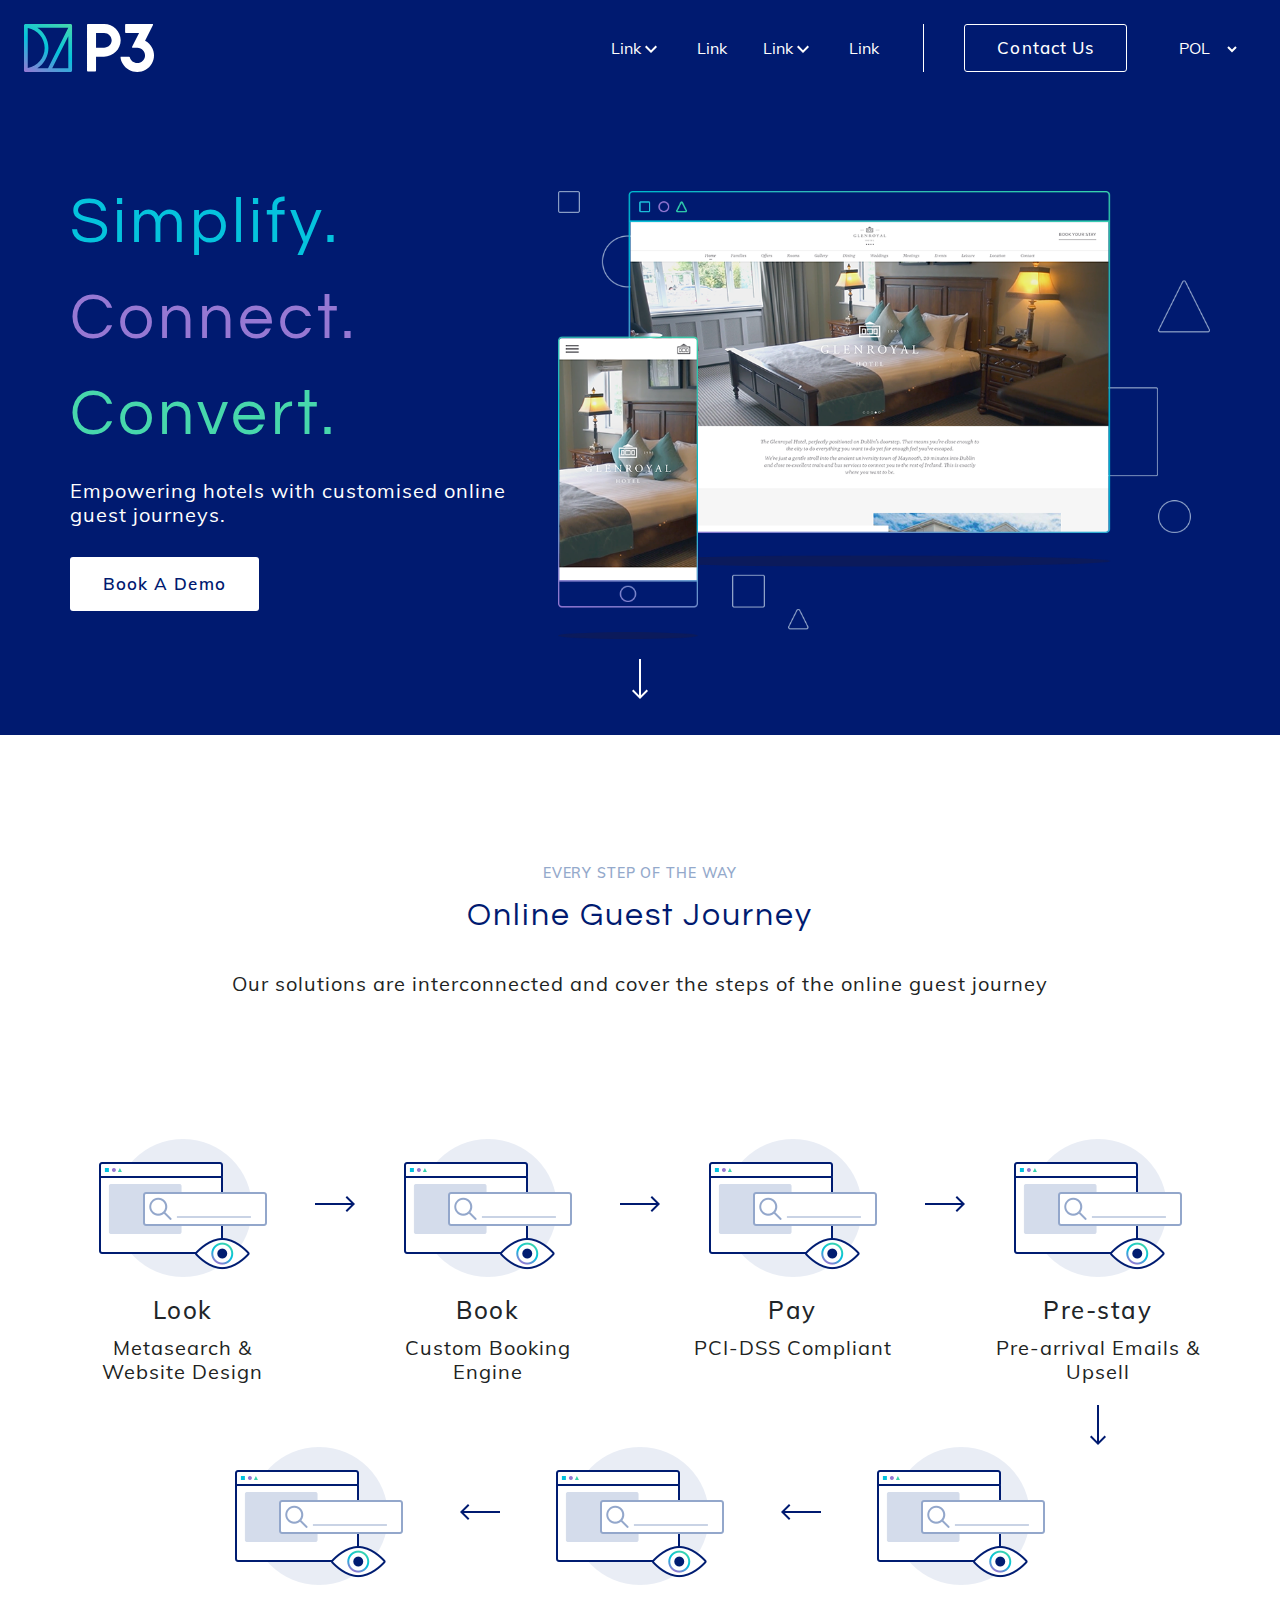
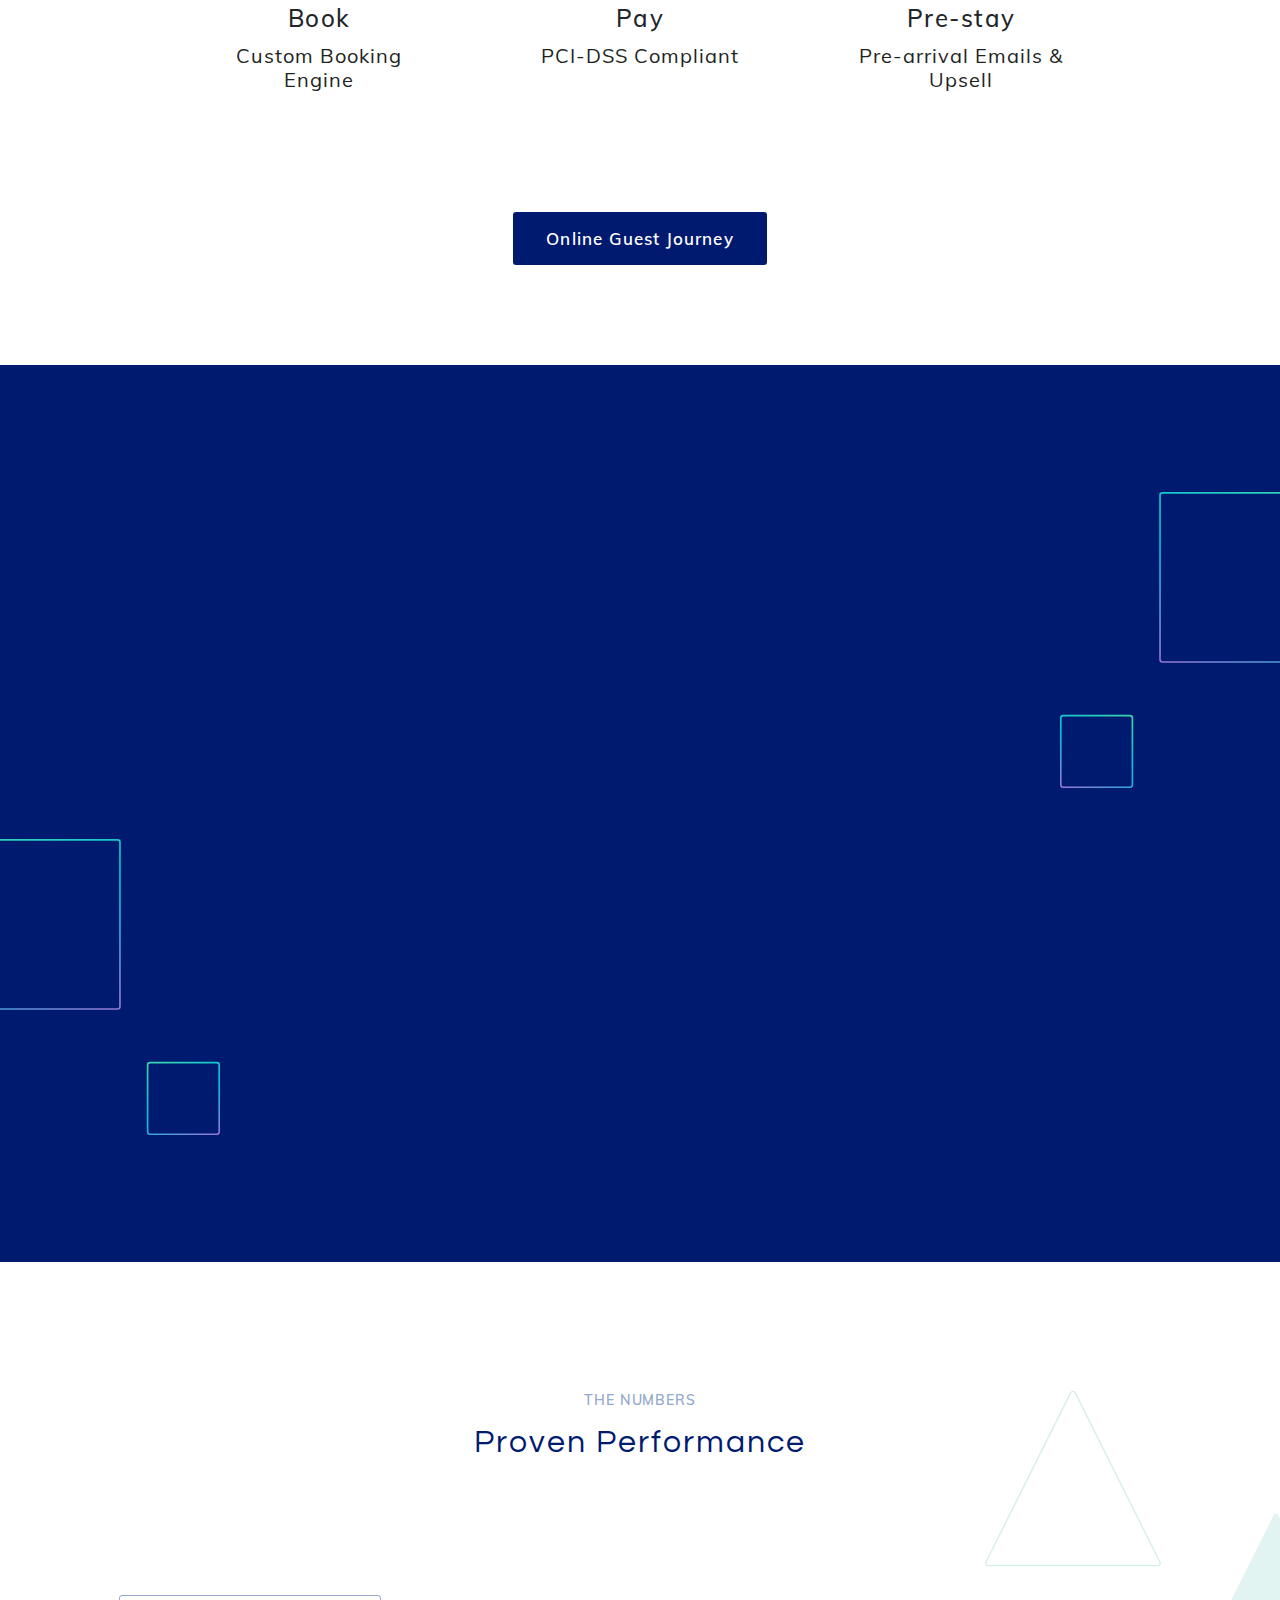
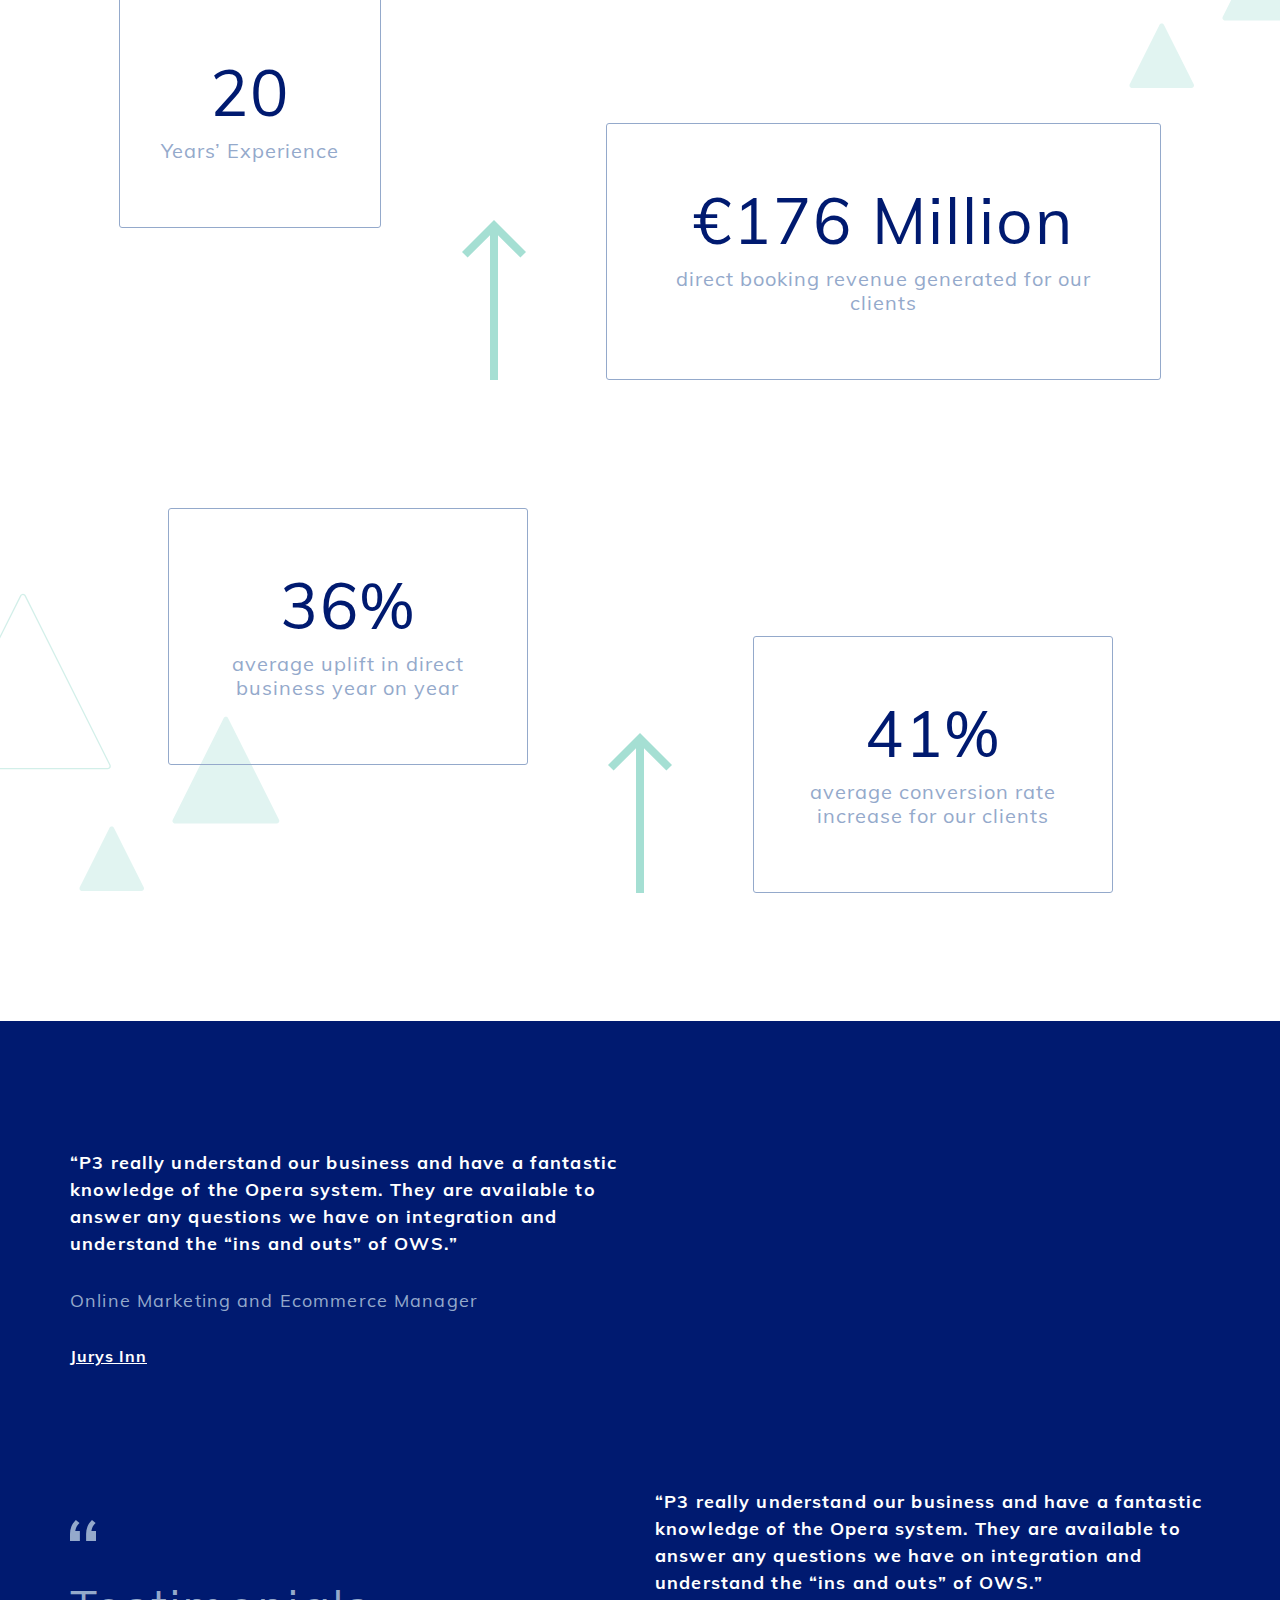
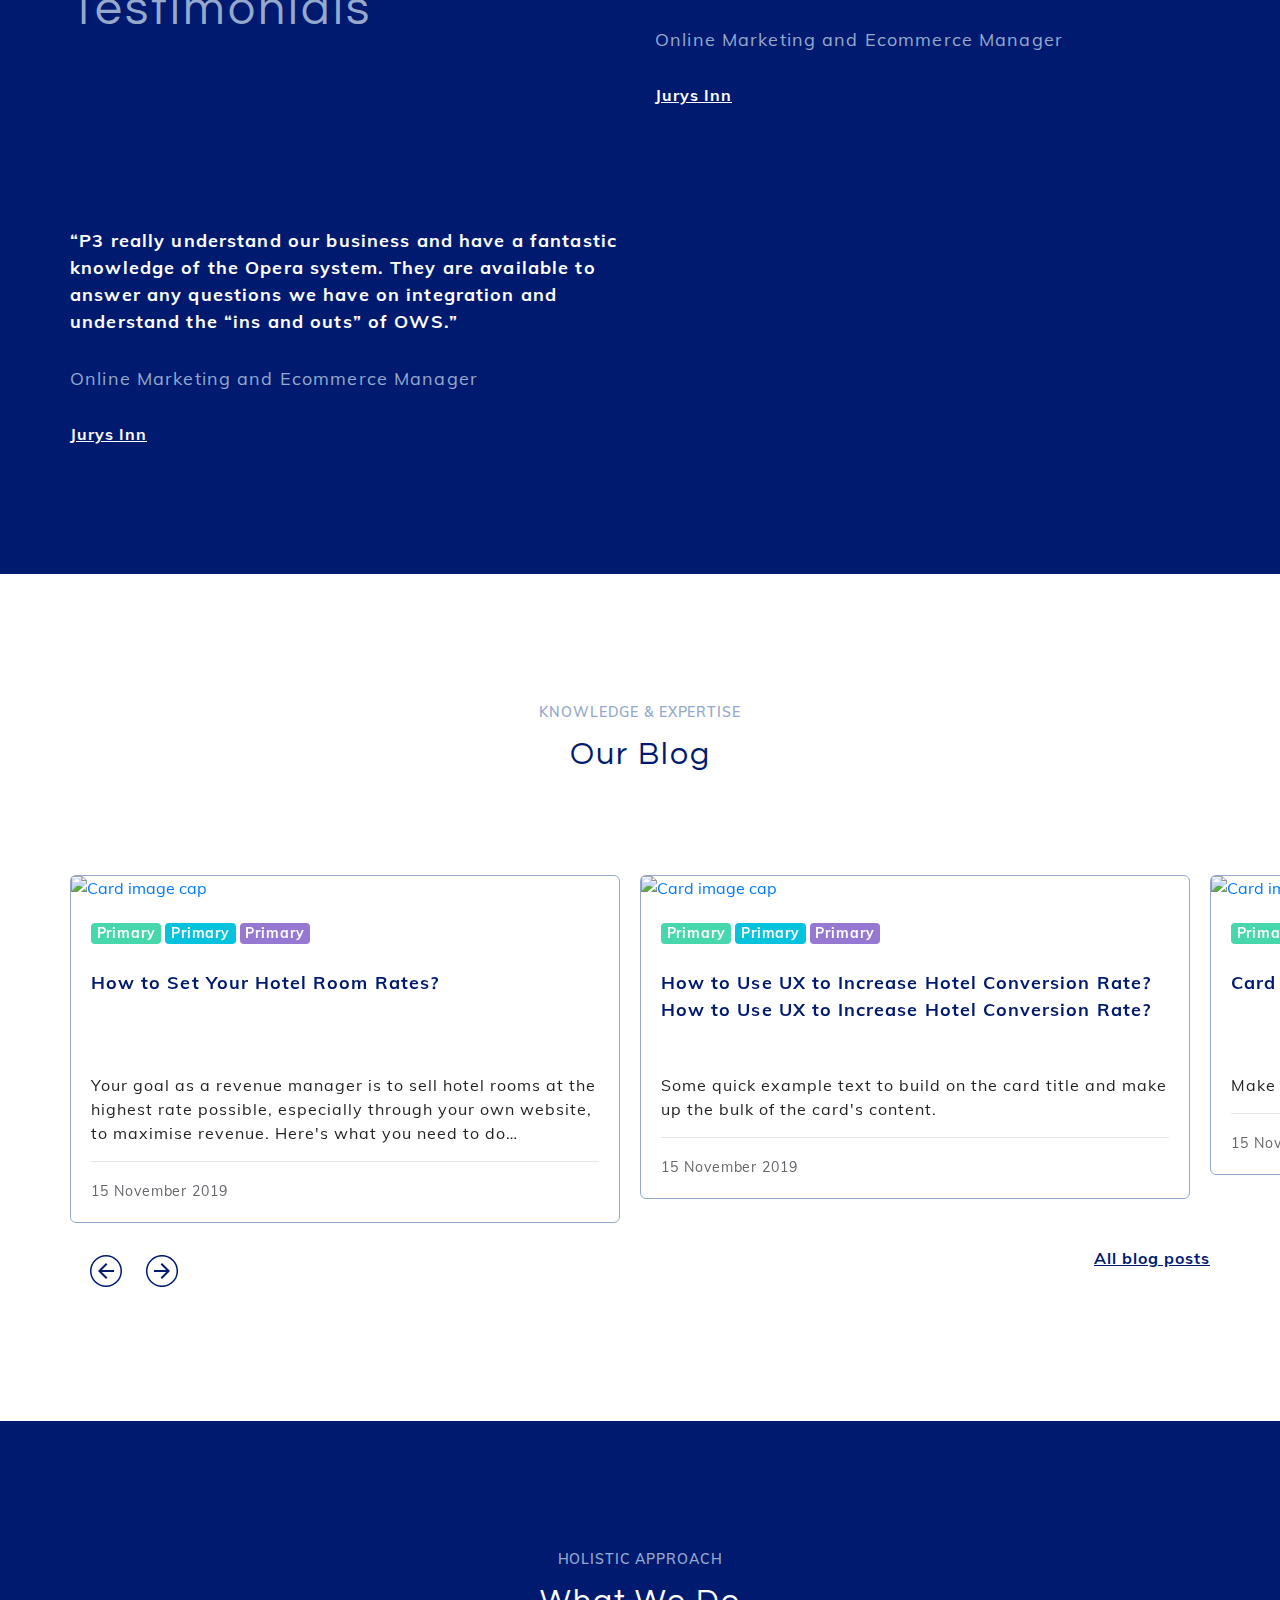
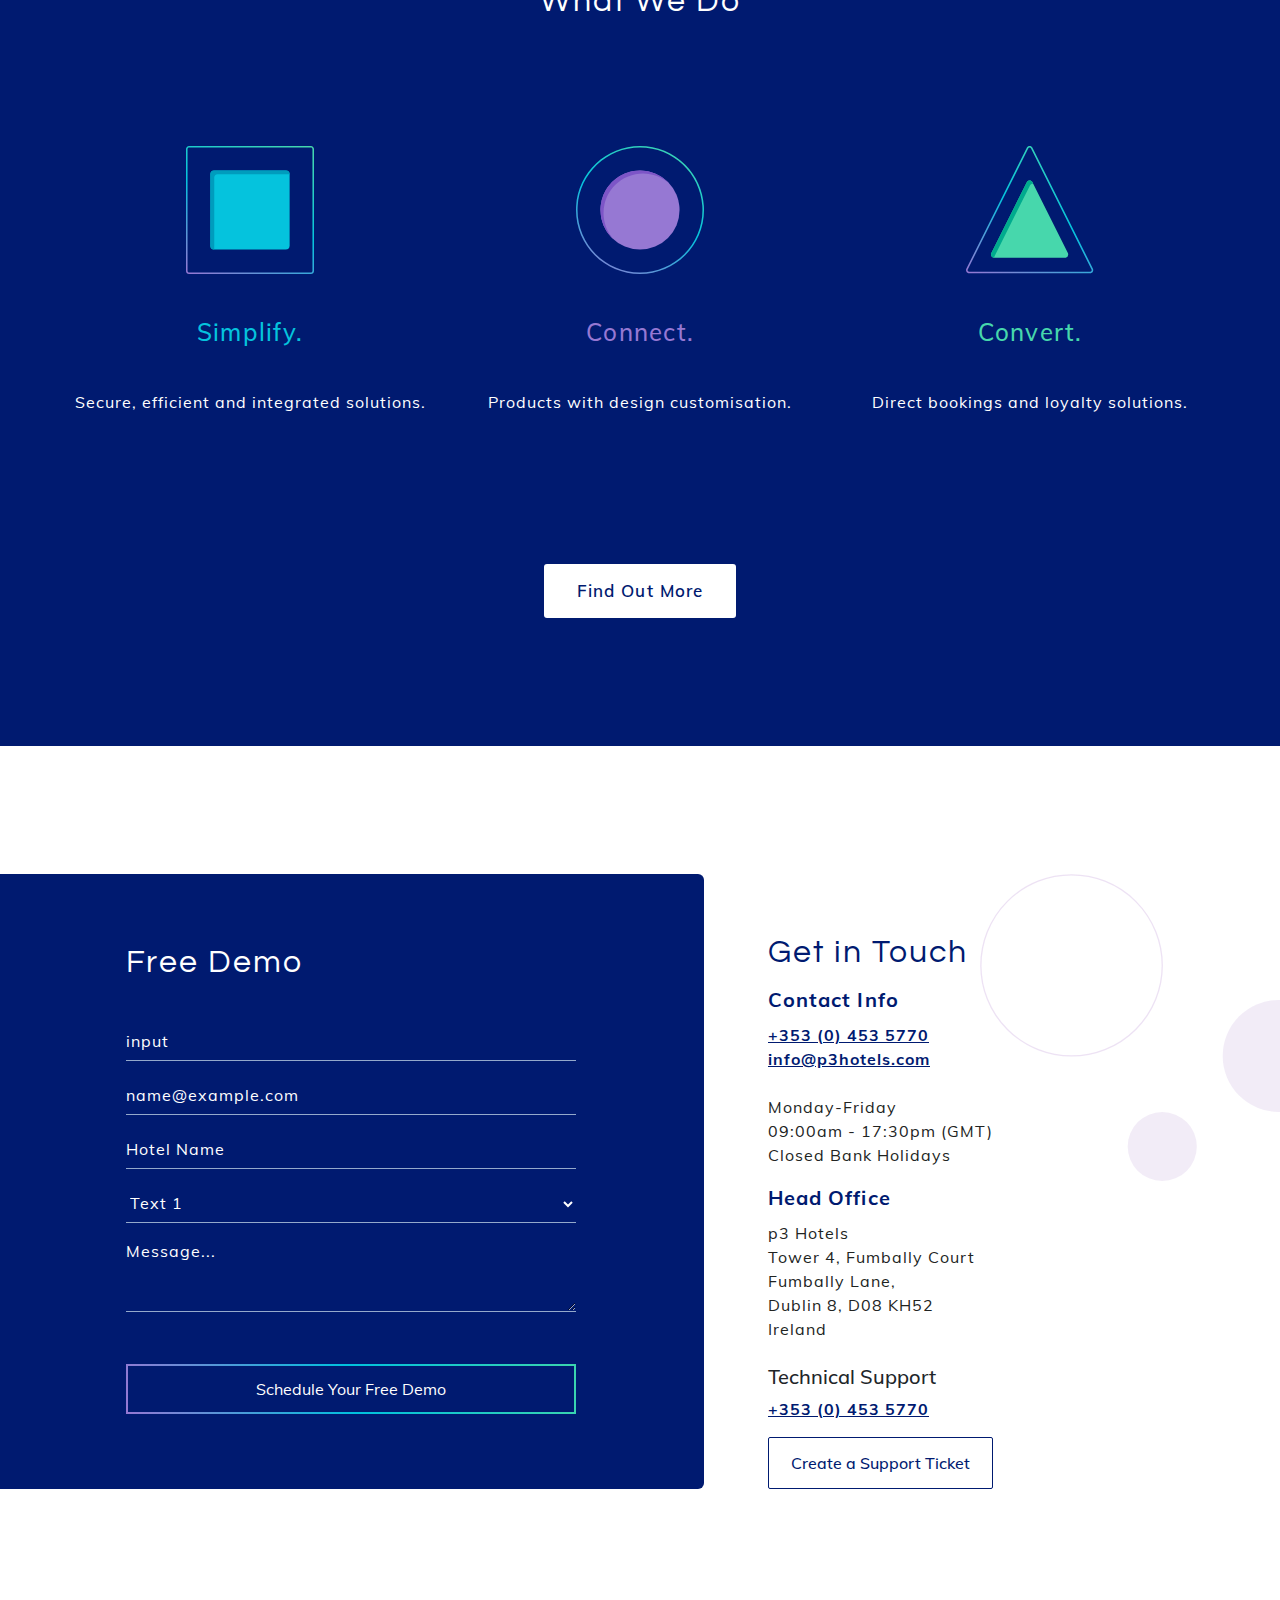
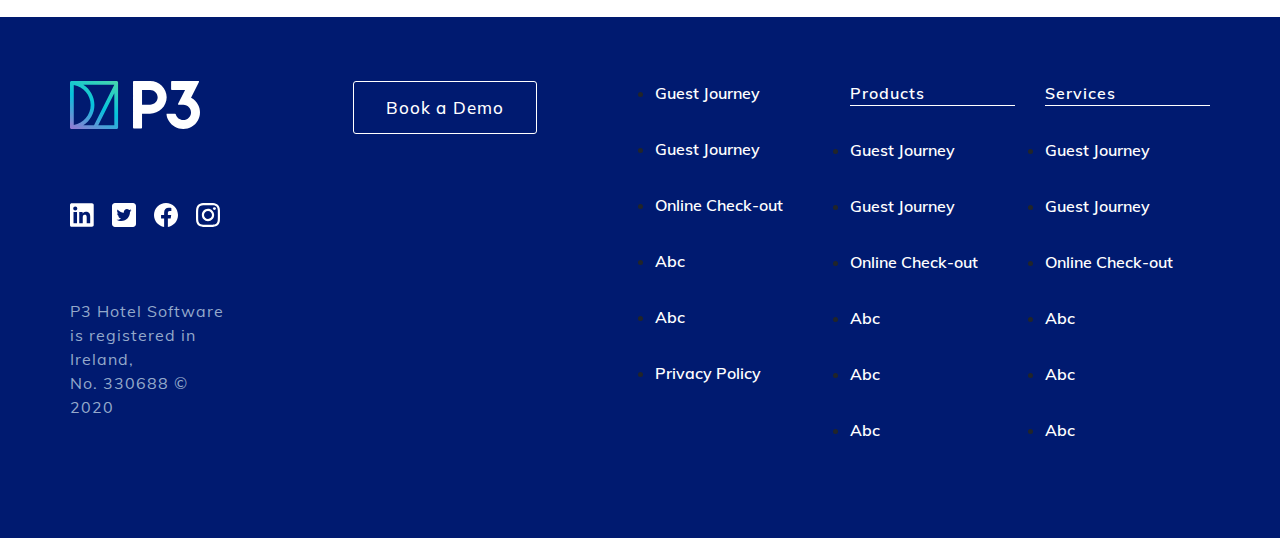
==== commit 722d8ce0: "wip" ====
--- a/index.html
+++ b/index.html
@@ -317,7 +317,7 @@
                 <div class="row justify-content-center generic__stats__large__row">
                     <div class="col-lg-3">
                         <div class="generic__stats__large__card">
-                            <p class="d1">20</p>
+                            <p class="generic__stats__large__card__big">20</p>
                             <p class="text">Years’ Experience</p>
                         </div>
                     </div>
@@ -326,7 +326,7 @@
                     </div>
                     <div class="col-lg-6">
                         <div class="generic__stats__large__card generic__stats__large__card--margin">
-                            <p class="d1">€176 Million</p>
+                            <p class="generic__stats__large__card__big">€176 Million</p>
                             <p class="text">direct booking revenue generated for our clients</p>
                         </div>
                     </div>
@@ -334,7 +334,7 @@
                 <div class="row justify-content-center generic__stats__large__row">
                     <div class="col-lg-4">
                         <div class="generic__stats__large__card">
-                            <p class="d1">36%</p>
+                            <p class="generic__stats__large__card__big">36%</p>
                             <p class="text">average uplift in direct business year on year</p>
                         </div>
                     </div>
@@ -343,7 +343,7 @@
                     </div>
                     <div class="col-lg-4">
                         <div class="generic__stats__large__card generic__stats__large__card--margin">
-                            <p class="d1">41%</p>
+                            <p class="generic__stats__large__card__big">41%</p>
                             <p class="text">average conversion rate increase for our clients </p>
                         </div>
                     </div>
@@ -354,7 +354,7 @@
         <section class="generic__testimonials">
             <div class="container">
                 <div class="generic__testimonials__mobile d-lg-none">
-                    <h1 class="h1 quote">"</h1>
+                    <h1 class="h1 quote"></h1>
                     <h1 class="h1 mb-5">
                         Testimonials
                     </h1>
@@ -362,17 +362,17 @@
                         <div class="generic__testimonials__mobile__card">
                             <p class="generic__testimonials--main-text">“P3 really understand our business and have a fantastic knowledge of the Opera system. They are available to answer any questions we have on integration and understand the “ins and outs” of OWS.”</p>
                             <p class="generic__testimonials--position">Online Marketing and Ecommerce Manager</p>
-                            <p class="generic__testimonials--company">Jurys Inn</p>
+                            <a href="#" class="generic__testimonials--company">Jurys Inn</a>
                         </div>
                         <div class="generic__testimonials__mobile__card">
                             <p class="generic__testimonials--main-text">“P3 really understand our business and have a fantastic knowledge of the Opera system. They are available to answer any questions we have on integration and understand the “ins and outs” of OWS.”</p>
                             <p class="generic__testimonials--position">Online Marketing and Ecommerce Manager</p>
-                            <p class="generic__testimonials--company">Jurys Inn</p>
+                            <a href="#" class="generic__testimonials--company">Jurys Inn</a>
                         </div>
                         <div class="generic__testimonials__mobile__card">
                             <p class="generic__testimonials--main-text">“P3 really understand our business and have a fantastic knowledge of the Opera system. They are available to answer any questions we have on integration and understand the “ins and outs” of OWS.”</p>
                             <p class="generic__testimonials--position">Online Marketing and Ecommerce Manager</p>
-                            <p class="generic__testimonials--company">Jurys Inn</p>
+                            <a href="#" class="generic__testimonials--company">Jurys Inn</a>
                         </div>
                     </div>
                 </div>
@@ -381,11 +381,11 @@
                         <div class="col-lg-6">
                             <p class="generic__testimonials--main-text">“P3 really understand our business and have a fantastic knowledge of the Opera system. They are available to answer any questions we have on integration and understand the “ins and outs” of OWS.”</p>
                             <p class="generic__testimonials--position">Online Marketing and Ecommerce Manager</p>
-                            <p class="generic__testimonials--company">Jurys Inn</p>
+                            <a href="#" class="generic__testimonials--company">Jurys Inn</a>
                         </div>
                         <div class="col-lg-6"></div>
                         <div class="col-lg-6">
-                            <h1 class="h1 quote">"</h1>
+                            <h1 class="h1 quote"></h1>
                             <h1 class="h1">
                                 Testimonials
                             </h1>
@@ -393,12 +393,12 @@
                         <div class="col-lg-6">                            
                             <p class="generic__testimonials--main-text">“P3 really understand our business and have a fantastic knowledge of the Opera system. They are available to answer any questions we have on integration and understand the “ins and outs” of OWS.”</p>
                             <p class="generic__testimonials--position">Online Marketing and Ecommerce Manager</p>
-                            <p class="generic__testimonials--company">Jurys Inn</p>
+                            <a href="#" class="generic__testimonials--company">Jurys Inn</a>
                         </div>
                         <div class="col-lg-6">
                             <p class="generic__testimonials--main-text">“P3 really understand our business and have a fantastic knowledge of the Opera system. They are available to answer any questions we have on integration and understand the “ins and outs” of OWS.”</p>
                             <p class="generic__testimonials--position">Online Marketing and Ecommerce Manager</p>
-                            <p class="generic__testimonials--company">Jurys Inn</p>
+                            <a href="#" class="generic__testimonials--company">Jurys Inn</a>
                         </div>
                         <div class="col-lg-6"></div>
                     </div>
--- a/css/styles.css
+++ b/css/styles.css
@@ -390,10 +390,10 @@
 
 .slick-dots li button {
   background: transparent;
-  border: 2px solid #93a7cb;
+  border: 1px solid #93a7cb;
   border-radius: 20px;
-  height: 10px;
-  width: 10px;
+  height: 1px;
+  width: 1px;
 }
 
 .slick-dots li button:before {
@@ -421,6 +421,7 @@
   text-transform: capitalize;
   border: 1.5px solid transparent;
   display: inline-block;
+  text-align: center;
 }
 
 @media screen and (min-width: 992px) {
@@ -432,6 +433,7 @@
 .btn-primary-white:hover {
   border-image-slice: 1;
   border-image-source: linear-gradient(232deg, #3bd4ae, #00c1de, #9578d3);
+  border-width: 2px;
 }
 
 .btn-primary-white:focus {
@@ -460,7 +462,6 @@
   width: 100%;
   padding: 13px 32px;
   font-family: "Muli";
-  text-transform: capitalize;
   border: 1.5px solid transparent;
   display: inline-block;
 }
@@ -487,6 +488,36 @@
 }
 
 .btn-primary-dark:disabled {
+  opacity: 0.5;
+}
+
+.btn-primary-on-light {
+  border-radius: 3px;
+  background-color: #001a70;
+  color: #fff;
+  font-size: 17px;
+  font-weight: 500;
+  letter-spacing: 1.06px;
+  padding: 13px 32px;
+  display: inline-block;
+  text-align: center;
+}
+
+.btn-primary-on-light:hover {
+  background-color: #2c5697;
+  color: #fff;
+}
+
+.btn-primary-on-light:focus {
+  border: solid 3px #94a9cb;
+}
+
+.btn-primary-on-light:active {
+  background-color: #001a70;
+  color: #94a9cb;
+}
+
+.btn-primary-on-light:disabled {
   opacity: 0.5;
 }
 
@@ -548,6 +579,55 @@
   color: #001a70;
 }
 
+.button-secondary-on-white {
+  border-radius: 3px;
+  color: #001a70;
+  font-size: 17px;
+  font-weight: 500;
+  letter-spacing: 1.06px;
+  padding: 13px 32px;
+  font-family: "Muli";
+  border: 1.5px solid #001a70;
+  display: inline-block;
+}
+
+@media screen and (min-width: 992px) {
+  .button-secondary-on-white {
+    width: auto;
+  }
+}
+
+.button-secondary-on-white:hover {
+  background-color: #001a70;
+  color: #fff;
+}
+
+.button-secondary-on-white:active {
+  background-color: #2c5697;
+  color: #fff;
+}
+
+.button-secondary-on-white:focus {
+  color: #ffffff;
+  background-color: #2c5697;
+  border: solid 3px #94a9cb;
+}
+
+.button-secondary-on-white:disabled {
+  opacity: 0.5;
+}
+
+.button-secondary-on-white:focus:hover {
+  color: #fff;
+}
+
+p {
+  font-size: 16px;
+  line-height: 1.5;
+  letter-spacing: 1px;
+  color: #212322;
+}
+
 .h1 {
   font-size: 28px;
   letter-spacing: 1.75px;
@@ -588,6 +668,20 @@
   .h3 {
     font-size: 24px;
     letter-spacing: 1.5px;
+  }
+}
+
+.h4 {
+  font-size: 18px;
+  font-weight: 600;
+  letter-spacing: 1.13px;
+  color: #001a70;
+}
+
+@media screen and (min-width: 992px) {
+  .h4 {
+    font-size: 20px;
+    letter-spacing: 1.25px;
   }
 }
 
@@ -662,7 +756,7 @@
   background: linear-gradient(to left, #05c3dd, #9678d3, #47d7ac);
   display: block;
   height: 1.5px;
-  width: 100%;
+  width: calc(100% - 24px);
   position: absolute;
   bottom: -10px;
   left: 0;
@@ -990,7 +1084,7 @@
   margin-right: 0;
 }
 
-.footer__reg {
+.footer__reg p {
   color: #94a9cb;
   letter-spacing: 1px;
 }
@@ -1062,6 +1156,14 @@
 .badge-purple {
   background-color: #9678d3;
   color: #fff;
+}
+
+.separator {
+  display: block;
+  width: 80px;
+  height: 1px;
+  background-color: #fff;
+  margin: 34px 0;
 }
 
 .generic__heading__text {
@@ -1174,11 +1276,11 @@
 }
 
 .generic__stats__large .text {
-  color: #212322;
+  color: #94a9cb;
 }
 
 .generic__stats__large__card {
-  opacity: 0.5;
+  opacity: 1;
   border-radius: 3px;
   border: solid 1px #94a9cb;
   width: 100%;
@@ -1191,9 +1293,12 @@
   }
 }
 
-.generic__stats__large__card .d1 {
+.generic__stats__large__card__big {
   line-height: 1;
   margin-bottom: 15px;
+  font-size: 64px;
+  letter-spacing: 2px;
+  color: #001a70;
 }
 
 @media screen and (min-width: 992px) {
@@ -1225,8 +1330,7 @@
 }
 
 .generic__testimonials .quote {
-  font-family: "Muli";
-  margin-top: 0;
+  content: url("/images/icons/testimonial.svg");
 }
 
 @media screen and (min-width: 992px) {
@@ -1245,6 +1349,7 @@
   line-height: 1.5;
   letter-spacing: 1.06px;
   margin-bottom: 30px;
+  color: #fff;
 }
 
 @media screen and (min-width: 992px) {
@@ -1271,6 +1376,12 @@
 .generic__testimonials--company {
   letter-spacing: 1px;
   font-weight: bold;
+  text-decoration: underline;
+  color: #fff;
+}
+
+.generic__testimonials--company:hover {
+  color: #fff;
   text-decoration: underline;
 }
 
@@ -1751,7 +1862,7 @@
 .home__contact__form__wrapper .form-control {
   background-color: inherit;
   border: none;
-  border-bottom: 1px solid #fff;
+  border-bottom: 1px solid #94a9cb;
   border-radius: 0;
   padding: 0;
   color: #fff;
@@ -1843,7 +1954,6 @@
   -webkit-box-pack: center;
       -ms-flex-pack: center;
           justify-content: center;
-  margin-bottom: 64px;
 }
 
 .content__header__small h1 {
@@ -1857,11 +1967,106 @@
     background-position: center;
     background-repeat: no-repeat;
     background-size: cover;
-    margin-bottom: 128px;
   }
   .content__header__small h1 {
     letter-spacing: 3px;
     font-size: 48px;
+  }
+}
+
+.content__header__large {
+  background-color: #001a70;
+  color: #fff;
+  padding: 64px 0;
+}
+
+@media screen and (min-width: 992px) {
+  .content__header__large {
+    display: -webkit-box;
+    display: -ms-flexbox;
+    display: flex;
+    -webkit-box-pack: justify;
+        -ms-flex-pack: justify;
+            justify-content: space-between;
+  }
+}
+
+.content__header__large__content {
+  padding-left: 15px;
+  padding-right: 15px;
+}
+
+@media screen and (min-width: 992px) {
+  .content__header__large__content {
+    padding-left: 5%;
+    padding-right: 50px;
+    width: 50%;
+    margin: auto 0;
+  }
+}
+
+@media screen and (min-width: 1200px) {
+  .content__header__large__content {
+    padding-left: 10%;
+  }
+}
+
+@media screen and (min-width: 1400px) {
+  .content__header__large__content {
+    padding-left: 18%;
+  }
+}
+
+.content__header__large__h1 {
+  font-size: 32px;
+  font-family: "Questrial";
+}
+
+@media screen and (min-width: 992px) {
+  .content__header__large__h1 {
+    font-size: 56px;
+  }
+}
+
+.content__header__large__img {
+  width: 110%;
+  position: relative;
+  margin: 32px 0;
+}
+
+@media screen and (min-width: 992px) {
+  .content__header__large__img {
+    width: 40vw;
+    height: 100%;
+    -o-object-fit: cover;
+       object-fit: cover;
+    margin: auto 0;
+  }
+}
+
+.content__header__large__p {
+  color: #fff;
+}
+
+.content__header__large .btn-primary-white {
+  margin-top: 40px;
+}
+
+@media screen and (min-width: 1400px) {
+  .content__header__large--arrow {
+    content: url("/images/icons/arrow-down-white.svg");
+    display: block;
+    margin-top: 68px;
+  }
+}
+
+.content__border-grid {
+  margin: 64px 0;
+}
+
+@media screen and (min-width: 992px) {
+  .content__border-grid {
+    margin: 128px 0;
   }
 }
 
@@ -2057,10 +2262,10 @@
     background: #ccc;
     display: block;
     height: 1px;
-    width: 100%;
+    width: 90%;
     position: absolute;
     top: -10px;
-    left: 0;
+    left: 5%;
   }
   .content__border-grid-3-item__2::after {
     content: "";
@@ -2083,4 +2288,308 @@
     right: 0;
   }
 }
+
+.content__img__title_text__links {
+  margin-top: 64px;
+}
+
+@media screen and (min-width: 992px) {
+  .content__img__title_text__links {
+    margin-top: 124px;
+  }
+}
+
+.content__img__title_text__links p {
+  margin-bottom: 16px;
+}
+
+.content__img__title_text__links__img {
+  margin: auto;
+  display: block;
+  height: 130px;
+  width: 130px;
+}
+
+@media screen and (min-width: 992px) {
+  .content__img__title_text__links__img {
+    height: 303px;
+    width: 303px;
+  }
+}
+
+.content__img__title_text__links__span {
+  color: #94a9cb;
+  font-size: 14px;
+  font-weight: 600;
+  letter-spacing: 0.88px;
+  margin-bottom: 8px;
+  margin-top: 32px;
+  display: block;
+}
+
+@media screen and (min-width: 992px) {
+  .content__img__title_text__links__span {
+    margin-bottom: 4px;
+    margin-top: 0;
+  }
+}
+
+.content__img__title_text__links__p {
+  margin-bottom: 16px;
+}
+
+.content__img__title_text__links__a {
+  margin-right: 20px;
+  display: block;
+  margin-bottom: 16px;
+}
+
+@media screen and (min-width: 992px) {
+  .content__img__title_text__links__a {
+    display: inline-block;
+    margin-bottom: 0;
+  }
+}
+
+.content__img__title_text__links__a::before {
+  content: url("/images/icons/v-2.svg");
+  position: relative;
+  padding-right: 10px;
+  top: 3px;
+}
+
+.content__img__title_text__links--margin {
+  margin-bottom: 64px;
+}
+
+@media screen and (min-width: 992px) {
+  .content__img__title_text__links--margin {
+    margin-bottom: 124px;
+  }
+}
+
+.content__img__title_text__links--container {
+  margin-top: 32px;
+}
+
+.content__product__icons {
+  background-color: #001a70;
+  padding: 68px 0;
+}
+
+@media screen and (min-width: 1200px) {
+  .content__product__icons {
+    padding: 128px 0;
+  }
+}
+
+.content__product__icons__card {
+  text-align: center;
+  padding-bottom: 68px;
+}
+
+.content__product__icons__card__img {
+  margin: 0 auto 33px auto;
+}
+
+.content__product__icons__card__p {
+  color: #fff;
+}
+
+.content__product__icons .slick-list {
+  overflow: visible;
+}
+
+.content__boxes__carousel {
+  text-align: center;
+  background-color: #001a70;
+  padding: 68px 0;
+}
+
+@media screen and (min-width: 992px) {
+  .content__boxes__carousel {
+    padding: 128px 0;
+  }
+}
+
+.content__boxes__carousel__span {
+  font-size: 14px;
+  font-weight: 600;
+  letter-spacing: 0.88px;
+  color: #94a9cb;
+}
+
+.content__boxes__carousel__h2 {
+  color: #fff;
+  padding-bottom: 68px;
+}
+
+@media screen and (min-width: 992px) {
+  .content__boxes__carousel__h2 {
+    padding-bottom: 128px;
+  }
+}
+
+.content__boxes__carousel__box {
+  text-align: center;
+  padding: 0 30px;
+  margin-bottom: 15px;
+}
+
+@media screen and (min-width: 992px) {
+  .content__boxes__carousel__box {
+    margin-bottom: 30px;
+  }
+}
+
+.content__boxes__carousel__img {
+  margin: 0 auto;
+  margin-bottom: 15px;
+}
+
+@media screen and (min-width: 992px) {
+  .content__boxes__carousel__img {
+    padding-bottom: 30px;
+  }
+}
+
+.content__boxes__carousel__p {
+  color: #fff;
+}
+
+.content__boxes__carousel__button {
+  margin-top: 32px;
+}
+
+@media screen and (min-width: 992px) {
+  .content__boxes__carousel__button {
+    margin-top: 52px;
+  }
+}
+
+.content__img__title__text__button p {
+  margin-bottom: 16px;
+}
+
+.content__img__title__text__button__img {
+  width: 100%;
+  -o-object-fit: cover;
+     object-fit: cover;
+}
+
+@media screen and (min-width: 992px) {
+  .content__img__title__text__button__img {
+    position: relative;
+    top: 50%;
+    margin-top: -213px;
+    height: 426px;
+  }
+}
+
+.content__img__title__text__button__p {
+  margin-bottom: 16px;
+}
+
+@media screen and (min-width: 992px) {
+  .content__img__title__text__button__p {
+    padding-right: 50px;
+  }
+}
+
+@media screen and (min-width: 1200px) {
+  .content__img__title__text__button__p {
+    padding-right: 150px;
+  }
+}
+
+.content__img__title__text__button--left {
+  margin: 64px 0;
+}
+
+@media screen and (min-width: 992px) {
+  .content__img__title__text__button--left {
+    padding-right: 50px;
+    margin: 128px 0;
+  }
+}
+
+@media screen and (min-width: 1200px) {
+  .content__img__title__text__button--left {
+    padding-right: 100px;
+  }
+}
+
+.content__img__title__text__button--right {
+  margin: 64px 0;
+}
+
+@media screen and (min-width: 992px) {
+  .content__img__title__text__button--right {
+    padding-right: 0;
+    padding-left: 50px;
+    margin: 128px 0;
+  }
+}
+
+@media screen and (min-width: 1200px) {
+  .content__img__title__text__button--right {
+    padding-right: 0;
+    padding-left: 100px;
+  }
+}
+
+.content__img__title__text__button--sep {
+  display: block;
+  margin: 32px 0;
+  width: 50px;
+  height: 1.5px;
+  background-color: #94a9cb;
+}
+
+@media screen and (min-width: 992px) {
+  .content__img__title__text__button--sep {
+    width: 90px;
+  }
+}
+
+.content__img__title__text__button__footer {
+  display: -webkit-box;
+  display: -ms-flexbox;
+  display: flex;
+  -webkit-box-pack: center;
+      -ms-flex-pack: center;
+          justify-content: center;
+}
+
+@media screen and (min-width: 992px) {
+  .content__img__title__text__button__footer {
+    -webkit-box-pack: start;
+        -ms-flex-pack: start;
+            justify-content: flex-start;
+  }
+}
+
+.content__img__title__text__button .btn-primary-on-light {
+  margin-top: 16px;
+}
+
+@media screen and (min-width: 992px) {
+  .content__img__title__text__button .btn-primary-on-light {
+    margin-top: 32px;
+  }
+}
+
+.content__column_left_rows_right__img {
+  display: block;
+  margin: 10px auto;
+}
+
+.content__column_left_rows_right__h4 {
+  color: #63666a;
+  margin: 32px 0;
+}
+
+.content__column_left_rows_right .button-secondary-on-white {
+  margin: 32px auto 0 auto;
+}
 /*# sourceMappingURL=styles.css.map */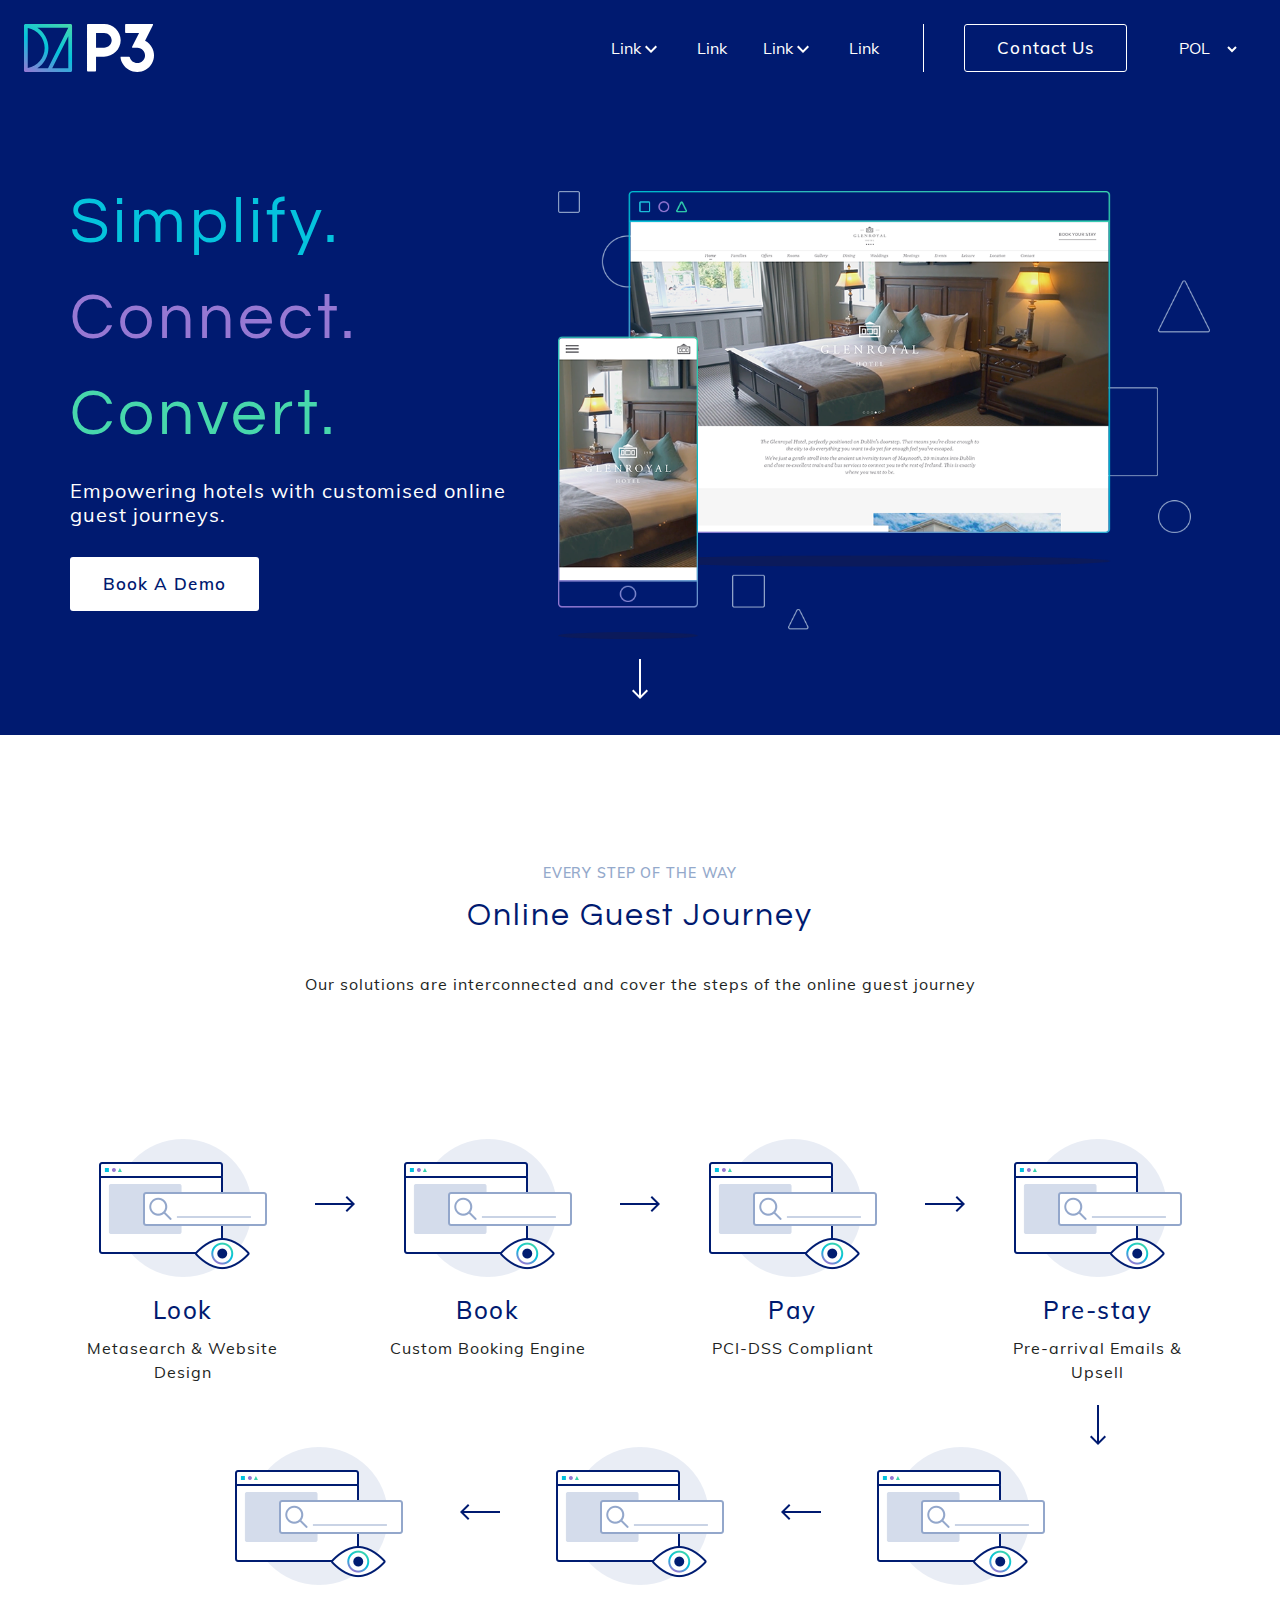
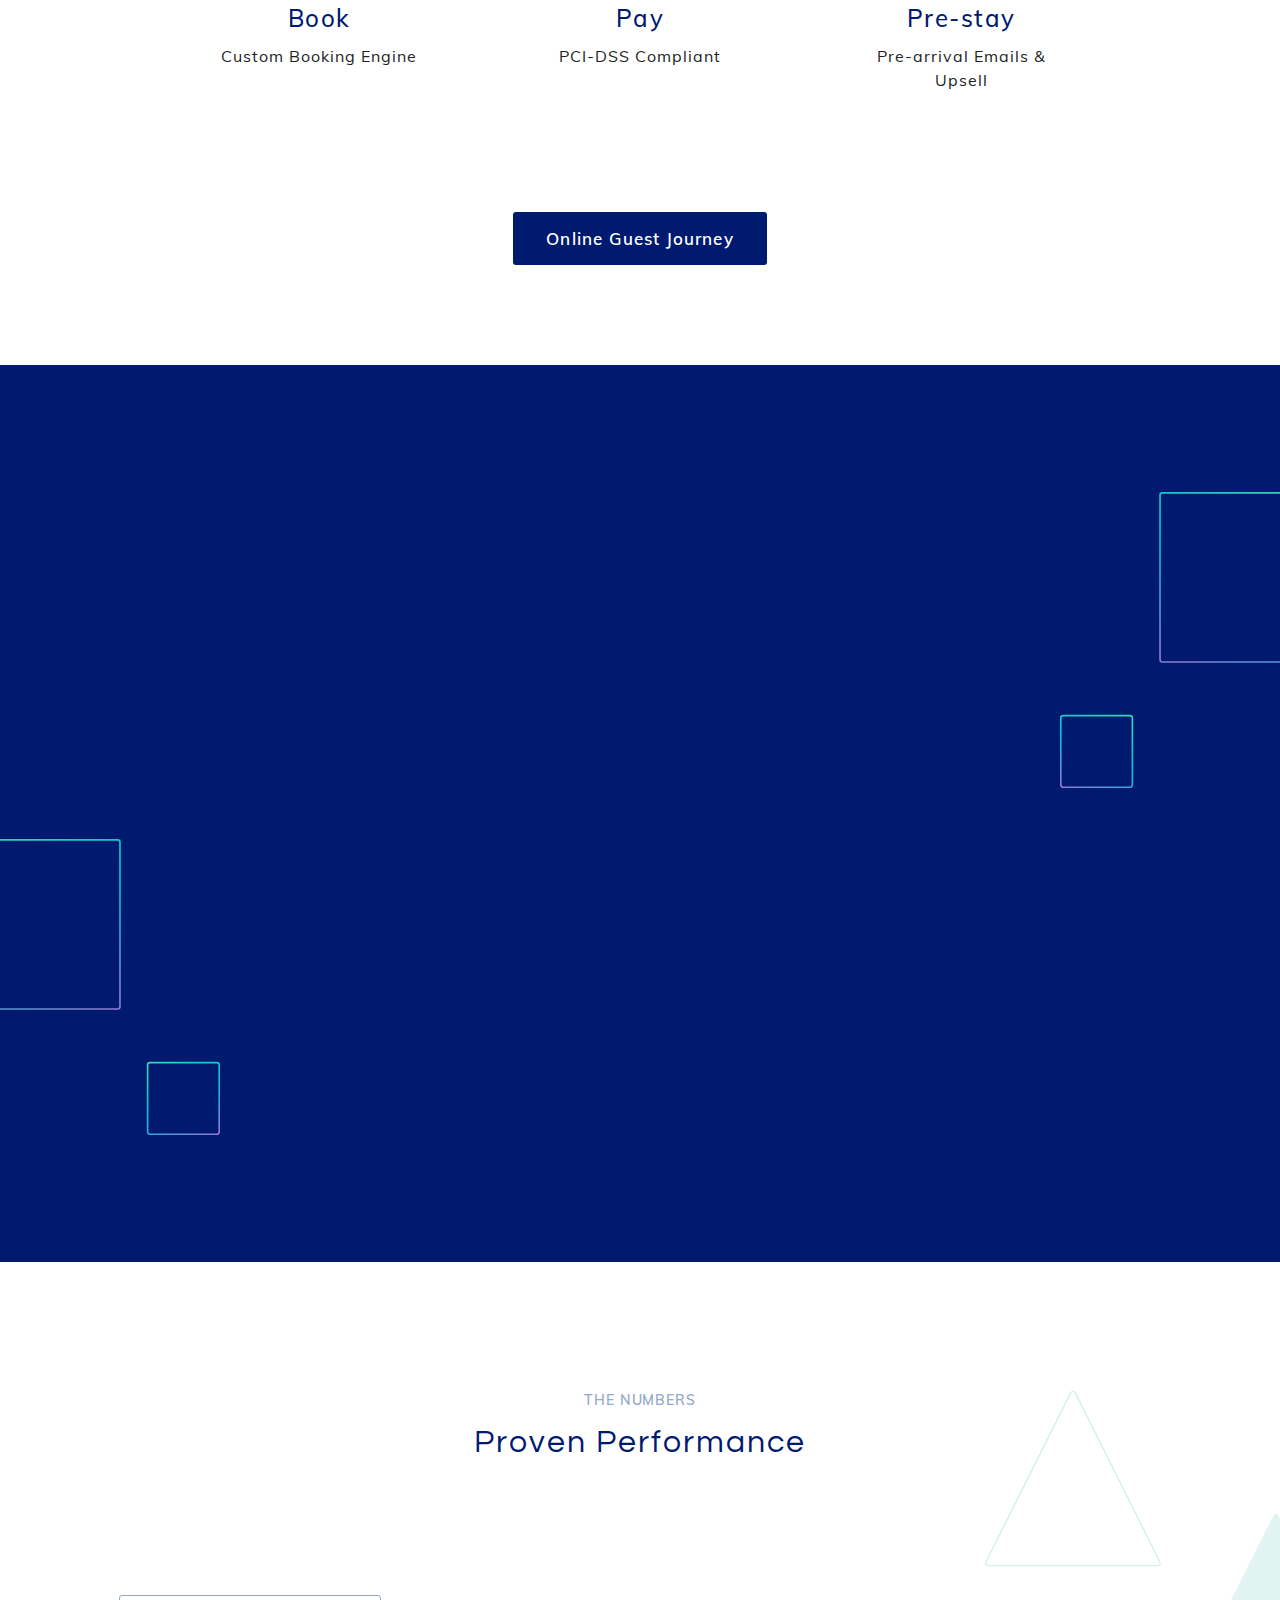
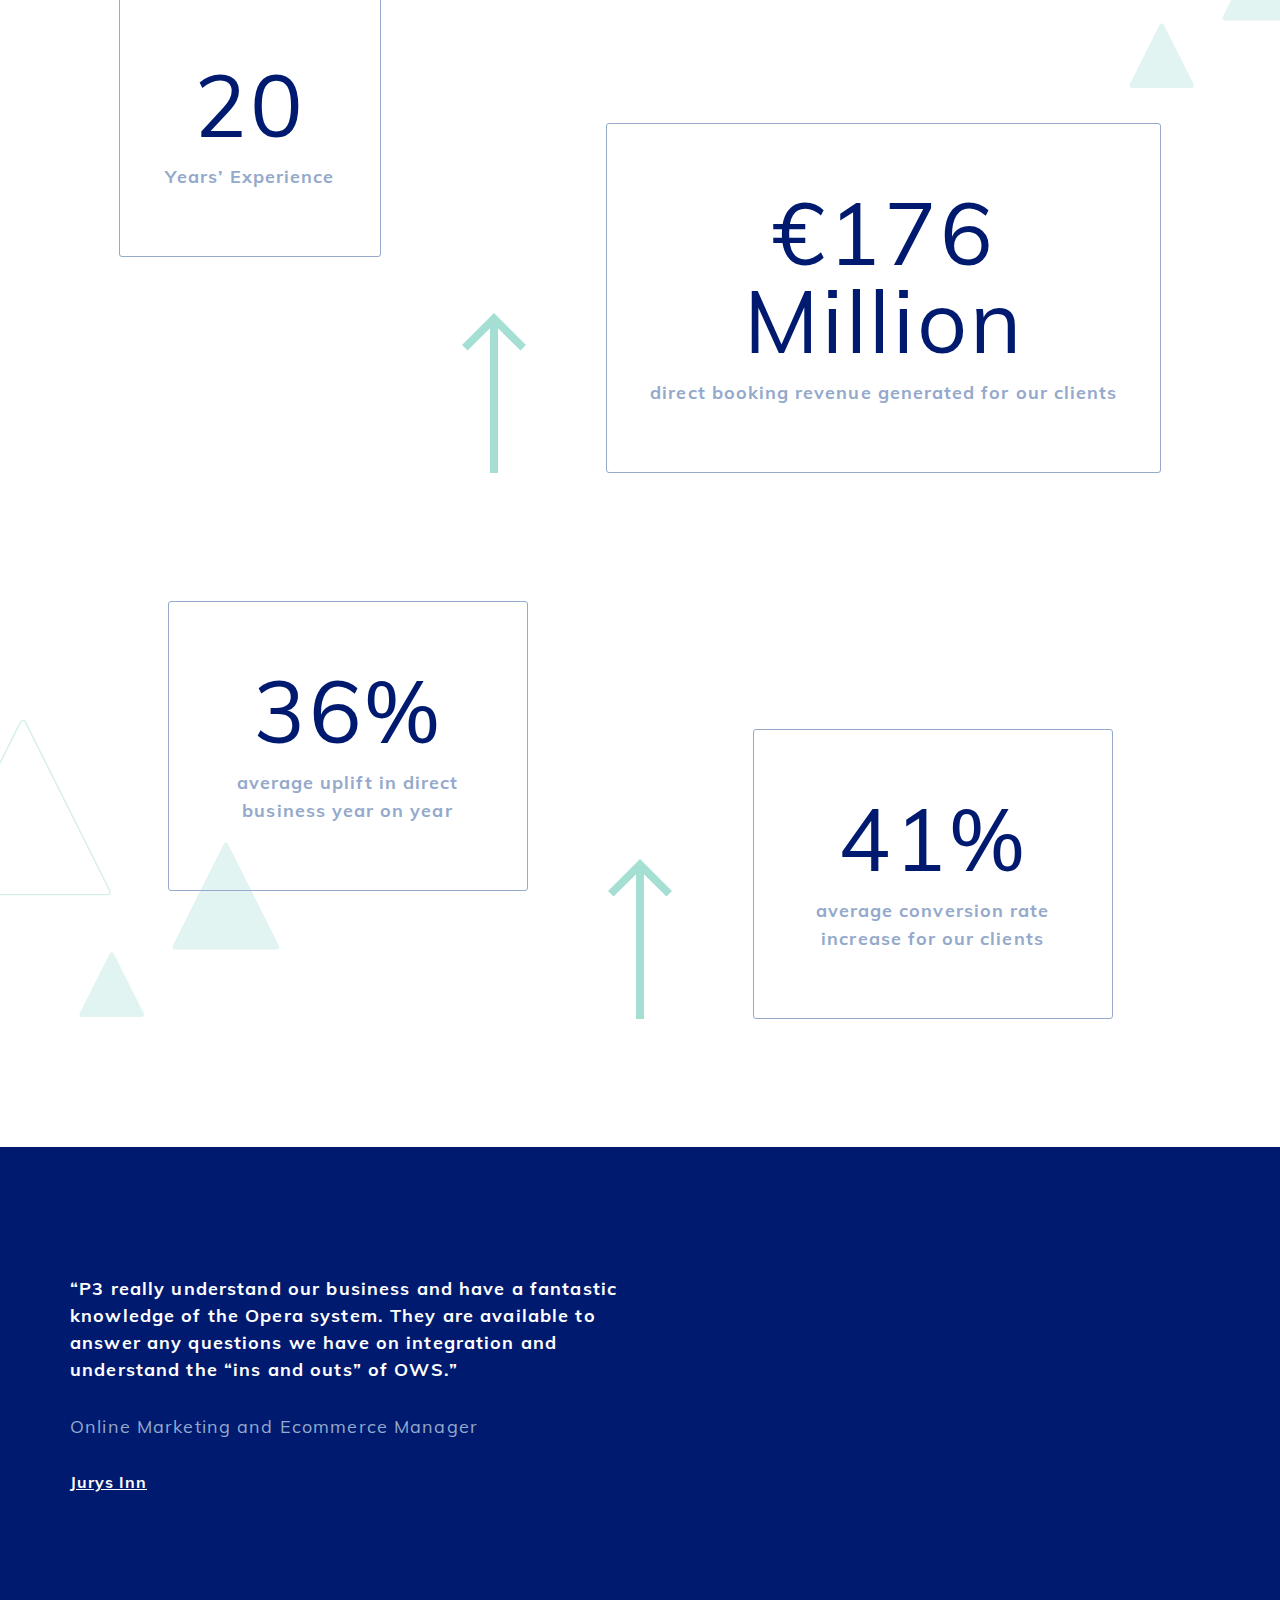
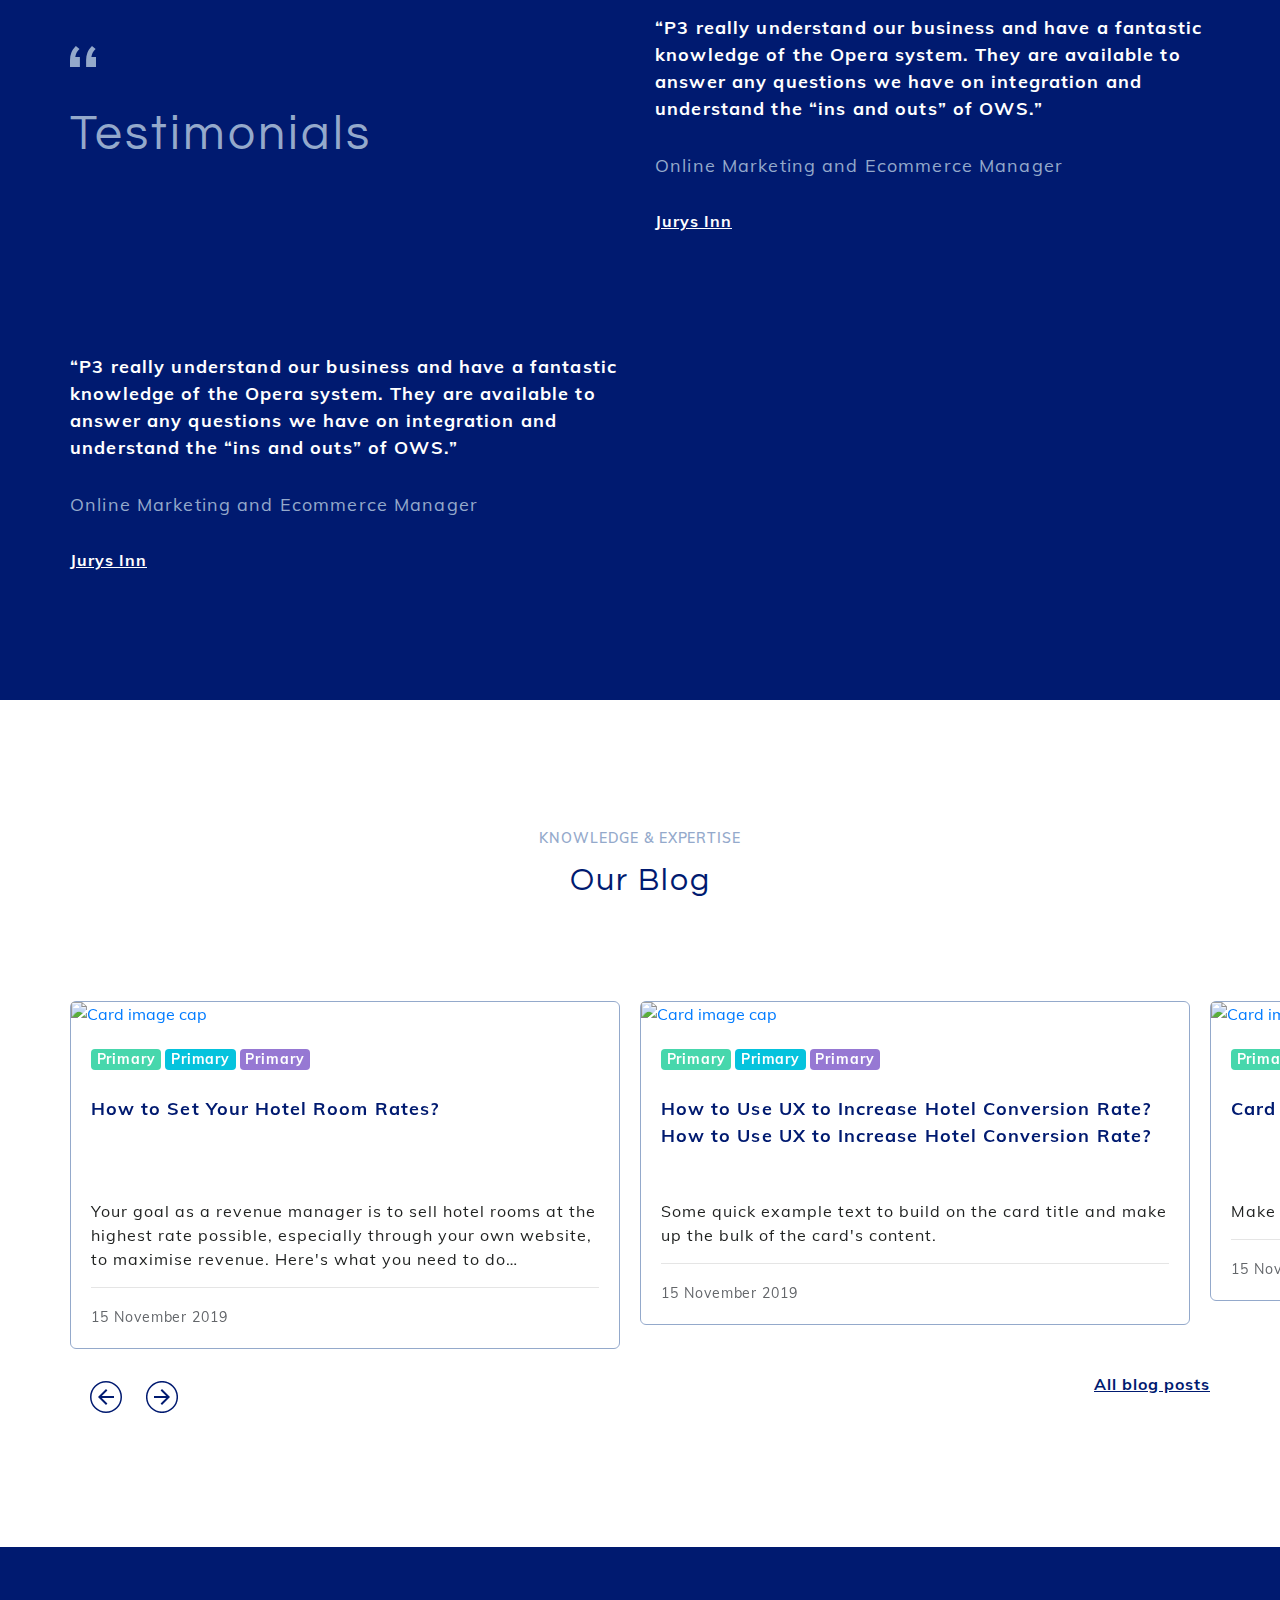
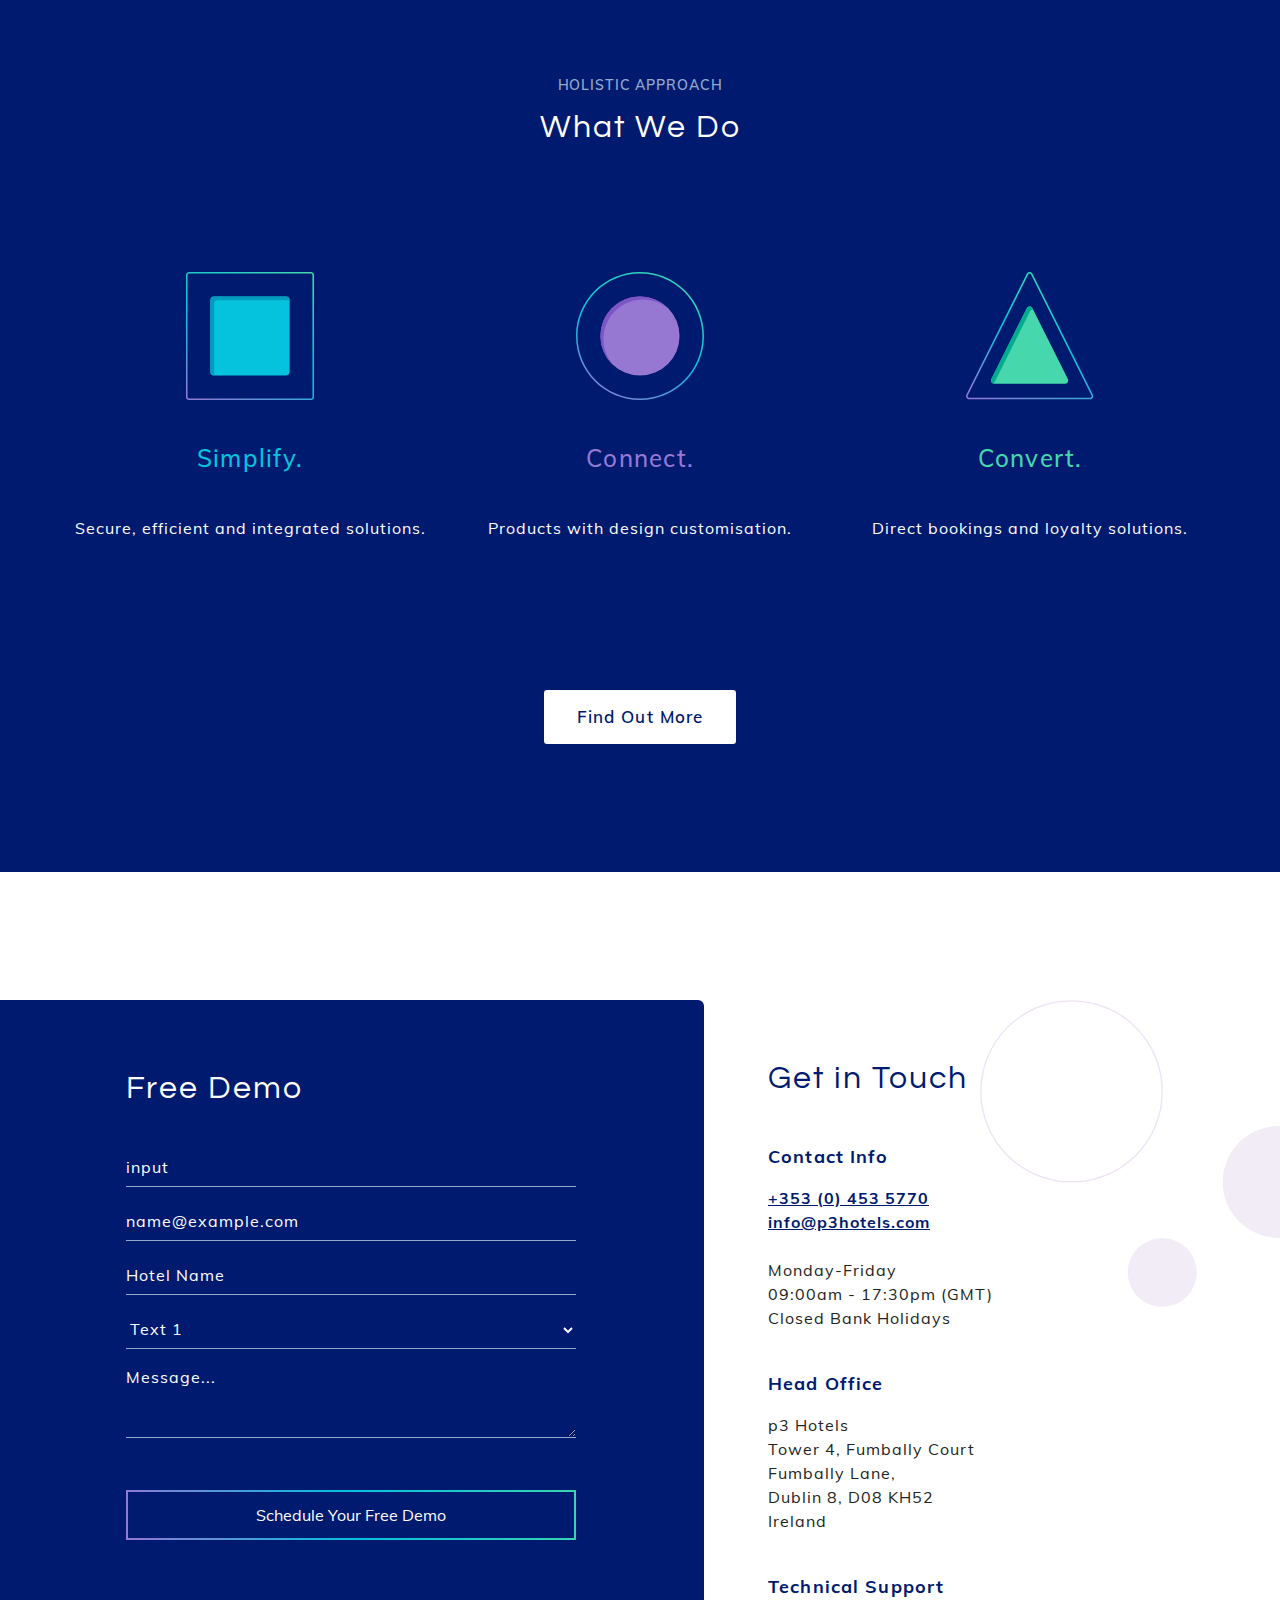
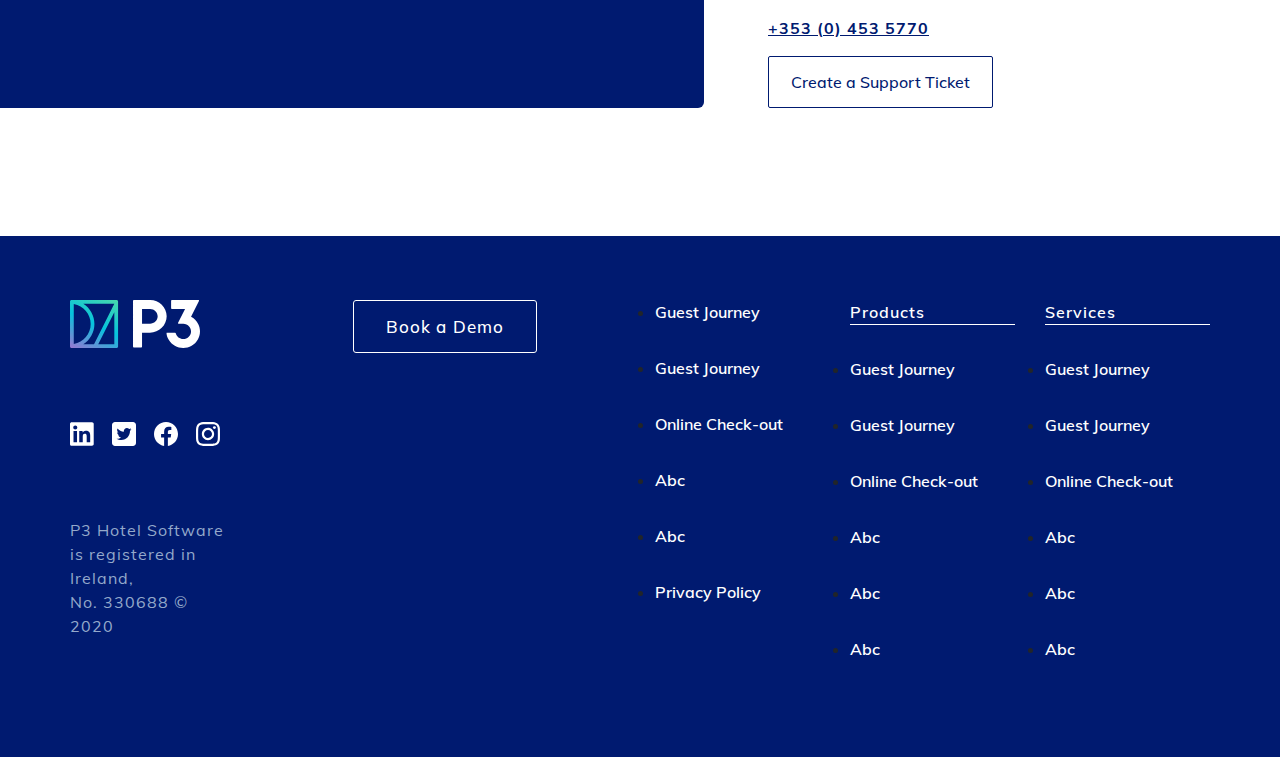
==== commit 1a40cd8c: "wip" ====
--- a/index.html
+++ b/index.html
@@ -201,7 +201,7 @@
             <div class="container">
                 <span>Every Step of the Way</span>
                 <h2 class="h2">Online Guest Journey</h2>
-                <p class="text">Our solutions are interconnected and cover the steps of the online guest journey</p>
+                <p>Our solutions are interconnected and cover the steps of the online guest journey</p>
             </div>
         </div>
         <section class="home__diagram">
@@ -209,83 +209,83 @@
                 <div class="home__diagram__mobile slider-2--js d-lg-none">
                     <div class="home__diagram__card">
                         <img src="/images/look.png">
-                        <h3 class="h3">Look1</h3>
-                        <p class="text">Metasearch & Website Design</p>
-                    </div>
-                    <div class="home__diagram__card">
-                        <img src="/images/look.png">
-                        <h3 class="h3">Look2</h3>
-                        <p class="text">text 2</p>
-                    </div>
-                    <div class="home__diagram__card">
-                        <img src="/images/look.png">
-                        <h3 class="h3">Look2</h3>
-                        <p class="text">text 2</p>
-                    </div>
-                    <div class="home__diagram__card">
-                        <img src="/images/look.png">
-                        <h3 class="h3">Look2</h3>
-                        <p class="text">text 2</p>
-                    </div>
-                    <div class="home__diagram__card">
-                        <img src="/images/look.png">
-                        <h3 class="h3">Look2</h3>
-                        <p class="text">text 2</p>
-                    </div>
-                    <div class="home__diagram__card">
-                        <img src="/images/look.png">
-                        <h3 class="h3">Look2</h3>
-                        <p class="text">text 2</p>
-                    </div>
-                    <div class="home__diagram__card">
-                        <img src="/images/look.png">
-                        <h3 class="h3">Look2</h3>
-                        <p class="text">text 2</p>
+                        <h3 class="h3 home__diagram__card__h3">Look1</h3>
+                        <p>Metasearch & Website Design</p>
+                    </div>
+                    <div class="home__diagram__card">
+                        <img src="/images/look.png">
+                        <h3 class="h3 home__diagram__card__h3">Look2</h3>
+                        <p>text 2</p>
+                    </div>
+                    <div class="home__diagram__card">
+                        <img src="/images/look.png">
+                        <h3 class="h3 home__diagram__card__h3">Look2</h3>
+                        <p>text 2</p>
+                    </div>
+                    <div class="home__diagram__card">
+                        <img src="/images/look.png">
+                        <h3 class="h3 home__diagram__card__h3">Look2</h3>
+                        <p>text 2</p>
+                    </div>
+                    <div class="home__diagram__card">
+                        <img src="/images/look.png">
+                        <h3 class="h3 home__diagram__card__h3">Look2</h3>
+                        <p>text 2</p>
+                    </div>
+                    <div class="home__diagram__card">
+                        <img src="/images/look.png">
+                        <h3 class="h3 home__diagram__card__h3">Look2</h3>
+                        <p>text 2</p>
+                    </div>
+                    <div class="home__diagram__card">
+                        <img src="/images/look.png">
+                        <h3 class="h3 home__diagram__card__h3">Look2</h3>
+                        <p>text 2</p>
                     </div>
                 </div>
                 <div class="home__diagram__desktop d-none d-lg-flex justify-content-between mb-5">
                     <div class="home__diagram__card">
                         <img src="/images/look.png">
-                        <h3 class="h3">Look</h3>
-                        <p class="text">Metasearch & Website Design</p>
+                        <h3 class="h3 home__diagram__card__h3">Look</h3>
+                        <p>Metasearch & Website Design</p>
                     </div>
                     <img src="/images/icons/arrow-right.svg" class="home__diagram__arrow">
                     <div class="home__diagram__card">
                         <img src="/images/look.png">
-                        <h3 class="h3">Book</h3>
-                        <p class="text">Custom  Booking Engine</p>
+                        <h3 class="h3 home__diagram__card__h3">Book</h3>
+                        <p>Custom  Booking Engine</p>
                     </div>
                     <img src="/images/icons/arrow-right.svg" class="home__diagram__arrow">
                     <div class="home__diagram__card">
                         <img src="/images/look.png">
-                        <h3 class="h3">Pay</h3>
-                        <p class="text">PCI-DSS Compliant</p>
+                        <h3 class="h3 home__diagram__card__h3">Pay</h3>
+                        <p>PCI-DSS Compliant</p>
                     </div>
                     <img src="/images/icons/arrow-right.svg" class="home__diagram__arrow">
                     <div class="home__diagram__card">
                         <img src="/images/look.png">
-                        <h3 class="h3">Pre-stay</h3>
-                        <p class="text">Pre-arrival Emails & Upsell</p>
+                        <h3 class="h3 home__diagram__card__h3">Pre-stay</h3>
+                        <p>Pre-arrival Emails & Upsell</p>
                         <img src="/images/icons/arrow-down.svg" class="home__diagram__card--arrow-down">
                     </div>
                 </div>
                 <div class="home__diagram__desktop d-none d-lg-flex justify-content-center">
                     <div class="home__diagram__card">
                         <img src="/images/look.png">
-                        <h3 class="h3">Book</h3>
-                        <p class="text">Custom  Booking Engine</p>
+                        <h3 class="h3 home__diagram__card__h3">Book</h3>
+                        <p>Custom  Booking Engine</p>
                     </div>
                     <img src="/images/icons/arrow-left.svg" alt="" class="mx-4 home__diagram__arrow">
                     <div class="home__diagram__card home__diagram__desktop--middle">
                         <img src="/images/look.png">
-                        <h3 class="h3">Pay</h3>
-                        <p class="text">PCI-DSS Compliant</p>
+                        <h3 class="h3 home__diagram__card__h3">Pay</h3>
+                        <p>PCI-DSS Compliant</p>
                     </div>
                     <img src="/images/icons/arrow-left.svg" alt="" class="mx-4 home__diagram__arrow">
                     <div class="home__diagram__card">
                         <img src="/images/look.png">
-                        <h3 class="h3">Pre-stay</h3>
-                        <p class="text">Pre-arrival Emails & Upsell</p>
+                        <h3 class="h3 home__diagram__card__h3">Pre-stay</h3>
+                        <p>Pre-arrival Emails & Upsell</p>
                     </div>
                 </div>
                 <div class="text-center home__diagram__button">
@@ -318,7 +318,7 @@
                     <div class="col-lg-3">
                         <div class="generic__stats__large__card">
                             <p class="generic__stats__large__card__big">20</p>
-                            <p class="text">Years’ Experience</p>
+                            <p class="generic__stats__large__card__p">Years’ Experience</p>
                         </div>
                     </div>
                     <div class="col-lg-2 d-none d-lg-block generic__stats__large__arrow">
@@ -327,7 +327,7 @@
                     <div class="col-lg-6">
                         <div class="generic__stats__large__card generic__stats__large__card--margin">
                             <p class="generic__stats__large__card__big">€176 Million</p>
-                            <p class="text">direct booking revenue generated for our clients</p>
+                            <p class="generic__stats__large__card__p">direct booking revenue generated for our clients</p>
                         </div>
                     </div>
                 </div>
@@ -335,7 +335,7 @@
                     <div class="col-lg-4">
                         <div class="generic__stats__large__card">
                             <p class="generic__stats__large__card__big">36%</p>
-                            <p class="text">average uplift in direct business year on year</p>
+                            <p class="generic__stats__large__card__p">average uplift in direct business year on year</p>
                         </div>
                     </div>
                     <div class="col-lg-2 d-none d-lg-block generic__stats__large__arrow">
@@ -344,7 +344,7 @@
                     <div class="col-lg-4">
                         <div class="generic__stats__large__card generic__stats__large__card--margin">
                             <p class="generic__stats__large__card__big">41%</p>
-                            <p class="text">average conversion rate increase for our clients </p>
+                            <p class="generic__stats__large__card__p">average conversion rate increase for our clients </p>
                         </div>
                     </div>
                 </div>
@@ -557,21 +557,21 @@
             <div class="home__contact__details">
                 <h2 class="h2">Get in Touch</h2>
 
-                <h5 class="h5">Contact Info</h5>
+                <p class="home__contact__details__p">Contact Info</p>
                 <a href="tel:+35314535770" class="content-link">+353 (0) 453 5770</a></br>
                 <a href="mailto:info@p3hotels.com" class="content-link">info@p3hotels.com</a>
                 <p class="mt-4">Monday-Friday</p>
                 <p>09:00am - 17:30pm (GMT)</p>
                 <p>Closed Bank Holidays</p>
 
-                <h5 class="h5 mt-3">Head Office</h5>
+                <p class="home__contact__details__p">Head Office</p>
                 <p>p3 Hotels</p>
                 <p>Tower 4, Fumbally Court</p>
                 <p>Fumbally Lane,</p>
                 <p>Dublin 8, D08 KH52</p>
                 <p>Ireland</p>
 
-                <h5 class="mt-4 mb-2">Technical Support</h5>
+                <p class="home__contact__details__p">Technical Support</p>
                 <a href="tel:+35314535770" class="content-link">+353 (0) 453 5770</a>
 
                 <a href="#" class="btn-secondary-border mt-3">Create a Support Ticket</a>
--- a/css/styles.css
+++ b/css/styles.css
@@ -1302,6 +1302,27 @@
 }
 
 @media screen and (min-width: 992px) {
+  .generic__stats__large__card__big {
+    font-size: 88px;
+    letter-spacing: 2.75px;
+  }
+}
+
+.generic__stats__large__card__p {
+  font-size: 17px;
+  font-weight: bold;
+  line-height: 1.59;
+  letter-spacing: 1.06px;
+  color: #94a9cb;
+}
+
+@media screen and (min-width: 992px) {
+  .generic__stats__large__card__p {
+    font-size: 18px;
+  }
+}
+
+@media screen and (min-width: 992px) {
   .generic__stats__large__card--margin {
     margin-top: 128px;
   }
@@ -1500,6 +1521,10 @@
   left: 50%;
   margin-left: -12px;
   bottom: -65px;
+}
+
+.home__diagram__card__h3 {
+  color: #001a70;
 }
 
 .home__diagram .slick-dots {
@@ -1635,13 +1660,6 @@
   }
 }
 
-.home__blog__card .card-text {
-  font-size: 16px;
-  line-height: 1.5;
-  letter-spacing: 1px;
-  color: #212322;
-}
-
 .home__blog__card--span {
   font-size: 15px;
   line-height: 1.5;
@@ -1938,6 +1956,23 @@
 
 .home__contact__details .h2 {
   padding-top: 55px;
+}
+
+.home__contact__details__p {
+  color: #001a70;
+  font-size: 17px;
+  font-weight: bold;
+  line-height: 1.5;
+  letter-spacing: 1.06px;
+  margin-bottom: 16px;
+  margin-top: 40px;
+}
+
+@media screen and (min-width: 992px) {
+  .home__contact__details__p {
+    font-size: 18px;
+    letter-spacing: 1.13px;
+  }
 }
 
 .content__header__small {
@@ -2579,17 +2614,210 @@
   }
 }
 
+.content__column_left_rows_right {
+  margin: 64px 0;
+}
+
+@media screen and (min-width: 992px) {
+  .content__column_left_rows_right {
+    margin: 128px;
+  }
+}
+
+.content__column_left_rows_right--br {
+  border-bottom: 1px solid rgba(148, 169, 203, 0.5);
+  padding-bottom: 64px;
+  height: 100%;
+}
+
+@media screen and (min-width: 992px) {
+  .content__column_left_rows_right--br {
+    border-right: 1px solid rgba(148, 169, 203, 0.5);
+    border-bottom: none;
+    padding-right: 50px;
+    padding-bottom: 0;
+  }
+}
+
 .content__column_left_rows_right__img {
   display: block;
   margin: 10px auto;
+  max-width: 302px;
+  height: auto;
+  -o-object-fit: contain;
+     object-fit: contain;
 }
 
 .content__column_left_rows_right__h4 {
-  color: #63666a;
+  color: #001a70;
   margin: 32px 0;
+  font-size: 20px;
 }
 
 .content__column_left_rows_right .button-secondary-on-white {
   margin: 32px auto 0 auto;
 }
+
+.content__column_left_rows_right__card {
+  padding: 64px 0;
+  border-bottom: 1px solid rgba(148, 169, 203, 0.5);
+}
+
+.content__column_left_rows_right__card:last-child {
+  border-bottom: none;
+}
+
+@media screen and (min-width: 992px) {
+  .content__column_left_rows_right__card {
+    padding: 32px;
+  }
+}
+
+@media screen and (min-width: 1200px) {
+  .content__column_left_rows_right__card {
+    display: -webkit-box;
+    display: -ms-flexbox;
+    display: flex;
+    padding: 32px 32px 64px 32px;
+  }
+  .content__column_left_rows_right__card__content {
+    width: 70%;
+  }
+}
+
+.content__3__boxes {
+  text-align: center;
+}
+
+.content__3__boxes .h2 {
+  margin-bottom: 64px;
+}
+
+@media screen and (min-width: 992px) {
+  .content__3__boxes__row {
+    display: -webkit-box;
+    display: -ms-flexbox;
+    display: flex;
+    -webkit-box-pack: justify;
+        -ms-flex-pack: justify;
+            justify-content: space-between;
+  }
+}
+
+.content__3__boxes__card {
+  width: 100%;
+  border-bottom: 1px solid rgba(148, 169, 203, 0.5);
+  padding: 64px 0;
+}
+
+.content__3__boxes__card:last-child {
+  border-bottom: none;
+}
+
+@media screen and (min-width: 992px) {
+  .content__3__boxes__card {
+    border-left: 1px solid rgba(148, 169, 203, 0.5);
+    border-bottom: none;
+  }
+  .content__3__boxes__card:last-child {
+    border-right: 1px solid rgba(148, 169, 203, 0.5);
+  }
+}
+
+.content__cards__carousel {
+  margin: 64px 0;
+}
+
+@media screen and (min-width: 992px) {
+  .content__cards__carousel {
+    margin: 128px 0;
+  }
+}
+
+.content__cards__carousel__card {
+  position: relative;
+  height: 280px;
+}
+
+@media screen and (min-width: 460px) {
+  .content__cards__carousel__card {
+    margin-right: 16px;
+  }
+}
+
+@media screen and (min-width: 992px) {
+  .content__cards__carousel__card {
+    height: 550px;
+    margin-right: 30px;
+  }
+}
+
+.content__cards__carousel__card__overlay {
+  border-radius: 6px;
+  position: absolute;
+  display: block;
+  top: 0;
+  height: 100%;
+  width: 100%;
+  background-color: rgba(33, 35, 34, 0.5);
+  color: #fff;
+  margin: auto 0;
+}
+
+.content__cards__carousel__card__overlay h2 {
+  font-size: 22px;
+}
+
+@media screen and (min-width: 992px) {
+  .content__cards__carousel__card__overlay h2 {
+    font-size: 32px;
+    font-family: "Questrial";
+    line-height: 1.5;
+    letter-spacing: 2px;
+  }
+}
+
+.content__cards__carousel__card__overlay p {
+  color: #fff;
+  margin: 16px 0;
+}
+
+.content__cards__carousel__card__overlay a {
+  color: #fff;
+  text-decoration: underline;
+}
+
+.content__cards__carousel__card__overlay--wrapper {
+  margin-top: 80px;
+}
+
+@media screen and (min-width: 992px) {
+  .content__cards__carousel__card__overlay--wrapper {
+    margin-top: 200px;
+  }
+}
+
+.content__cards__carousel__img {
+  height: 100%;
+  width: 100%;
+  -o-object-fit: cover;
+     object-fit: cover;
+  border-radius: 6px;
+}
+
+@media screen and (min-width: 992px) {
+  .content__cards__carousel .slick-list {
+    overflow: visible;
+  }
+}
+
+.content__cards__carousel__p {
+  margin-bottom: 52px;
+}
+
+@media screen and (min-width: 992px) {
+  .content__cards__carousel__p {
+    margin-bottom: 64px;
+  }
+}
 /*# sourceMappingURL=styles.css.map */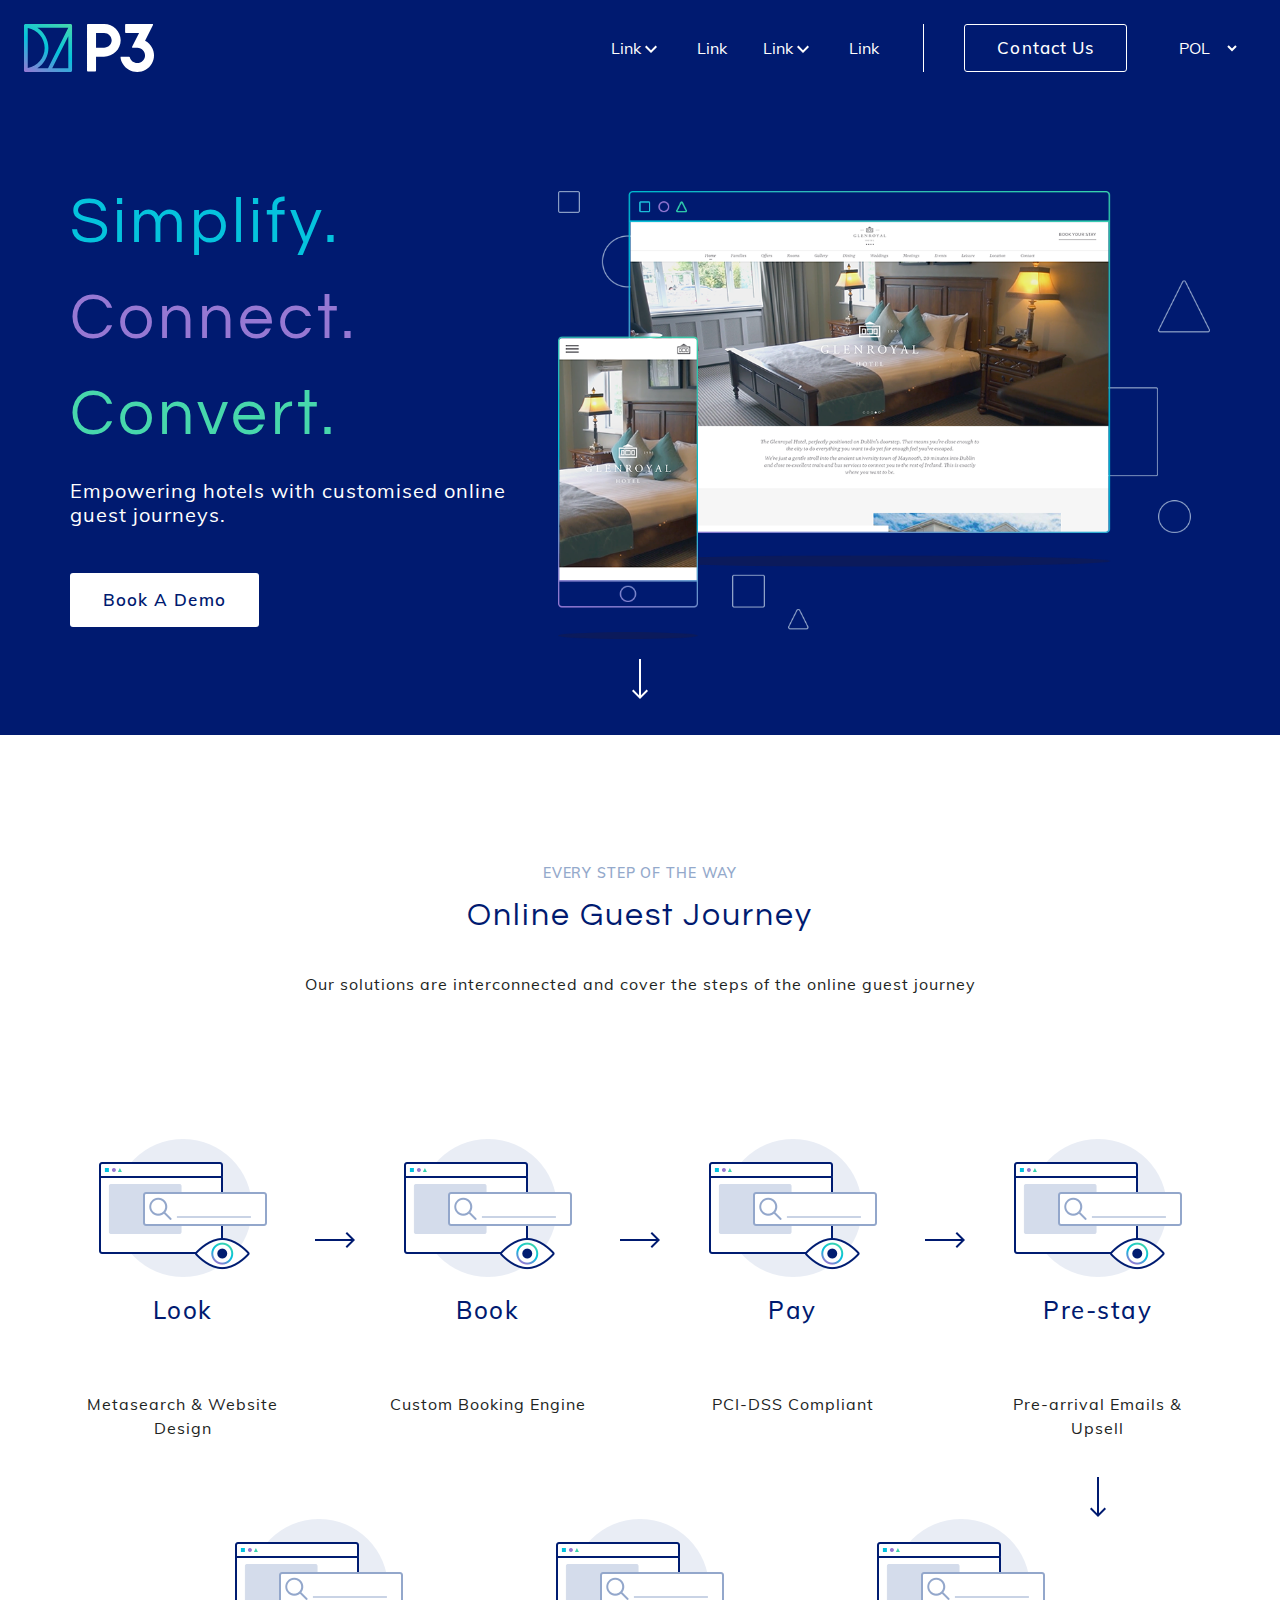
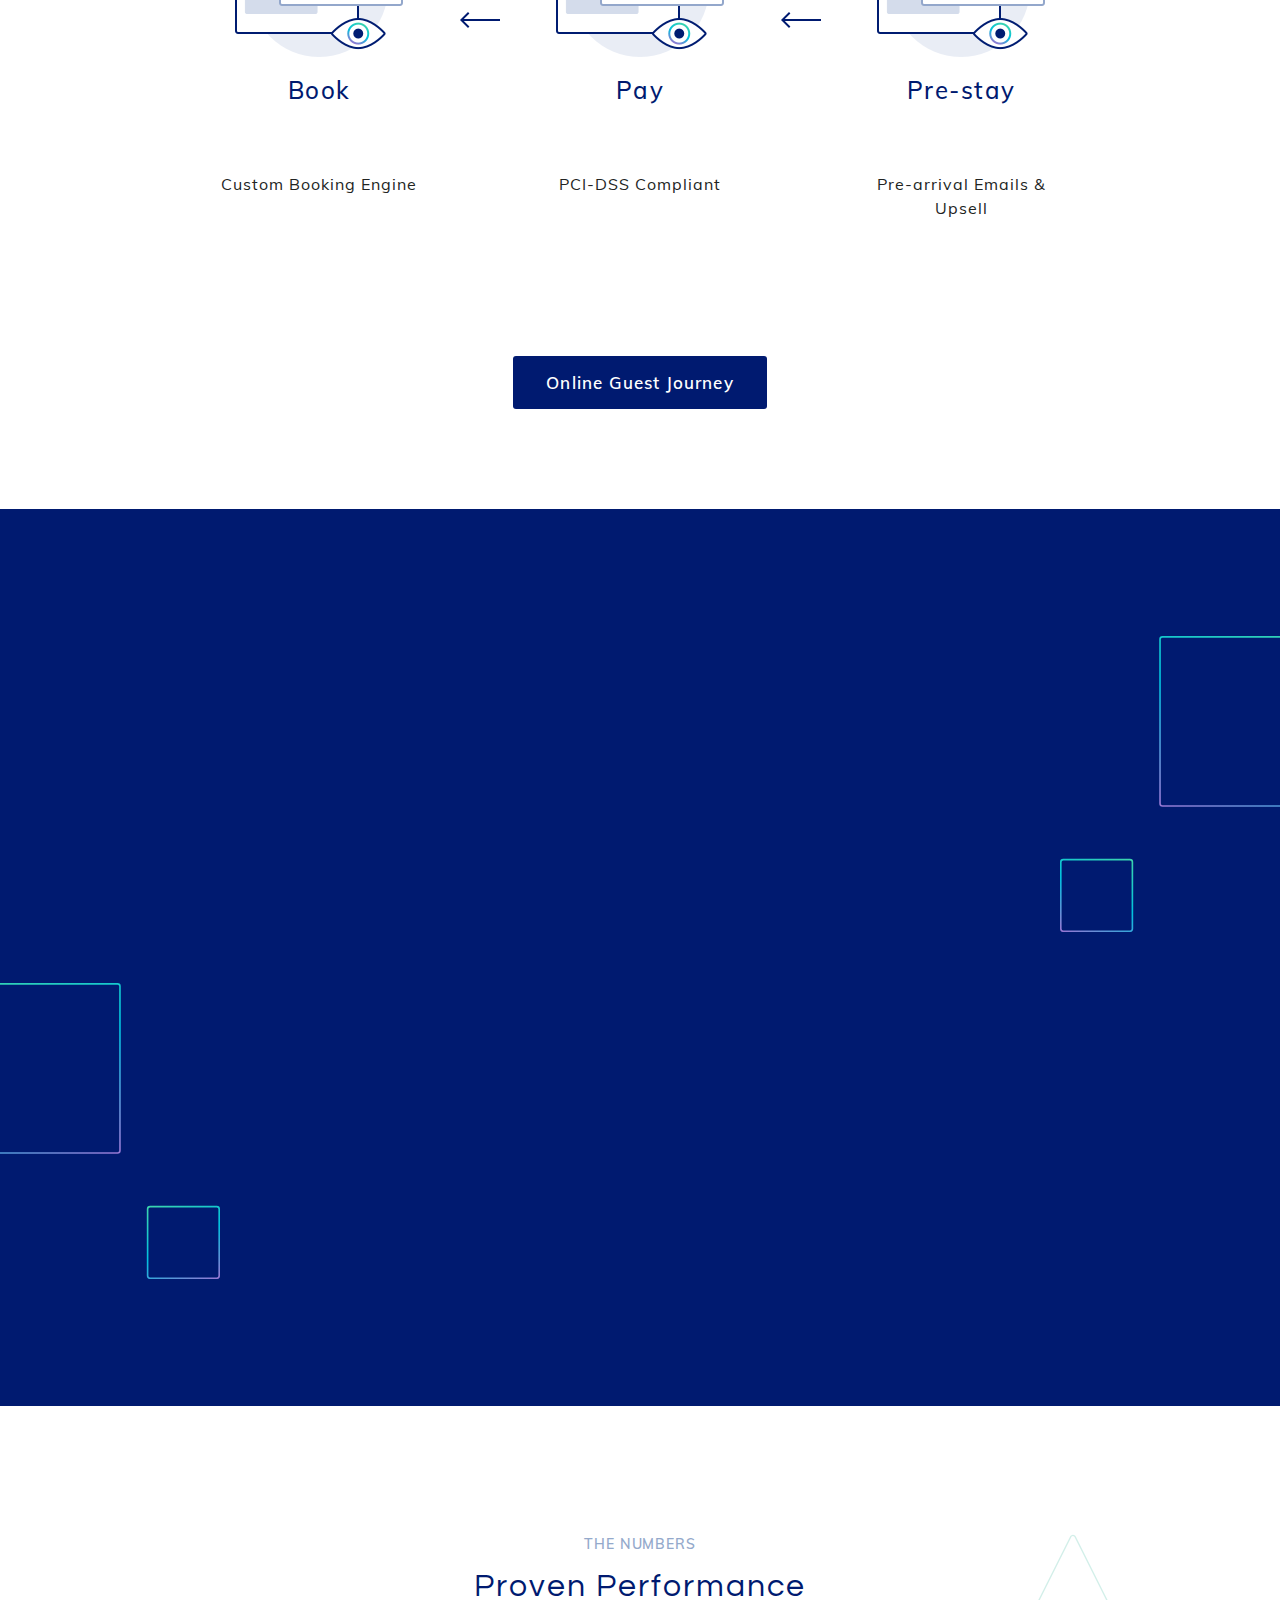
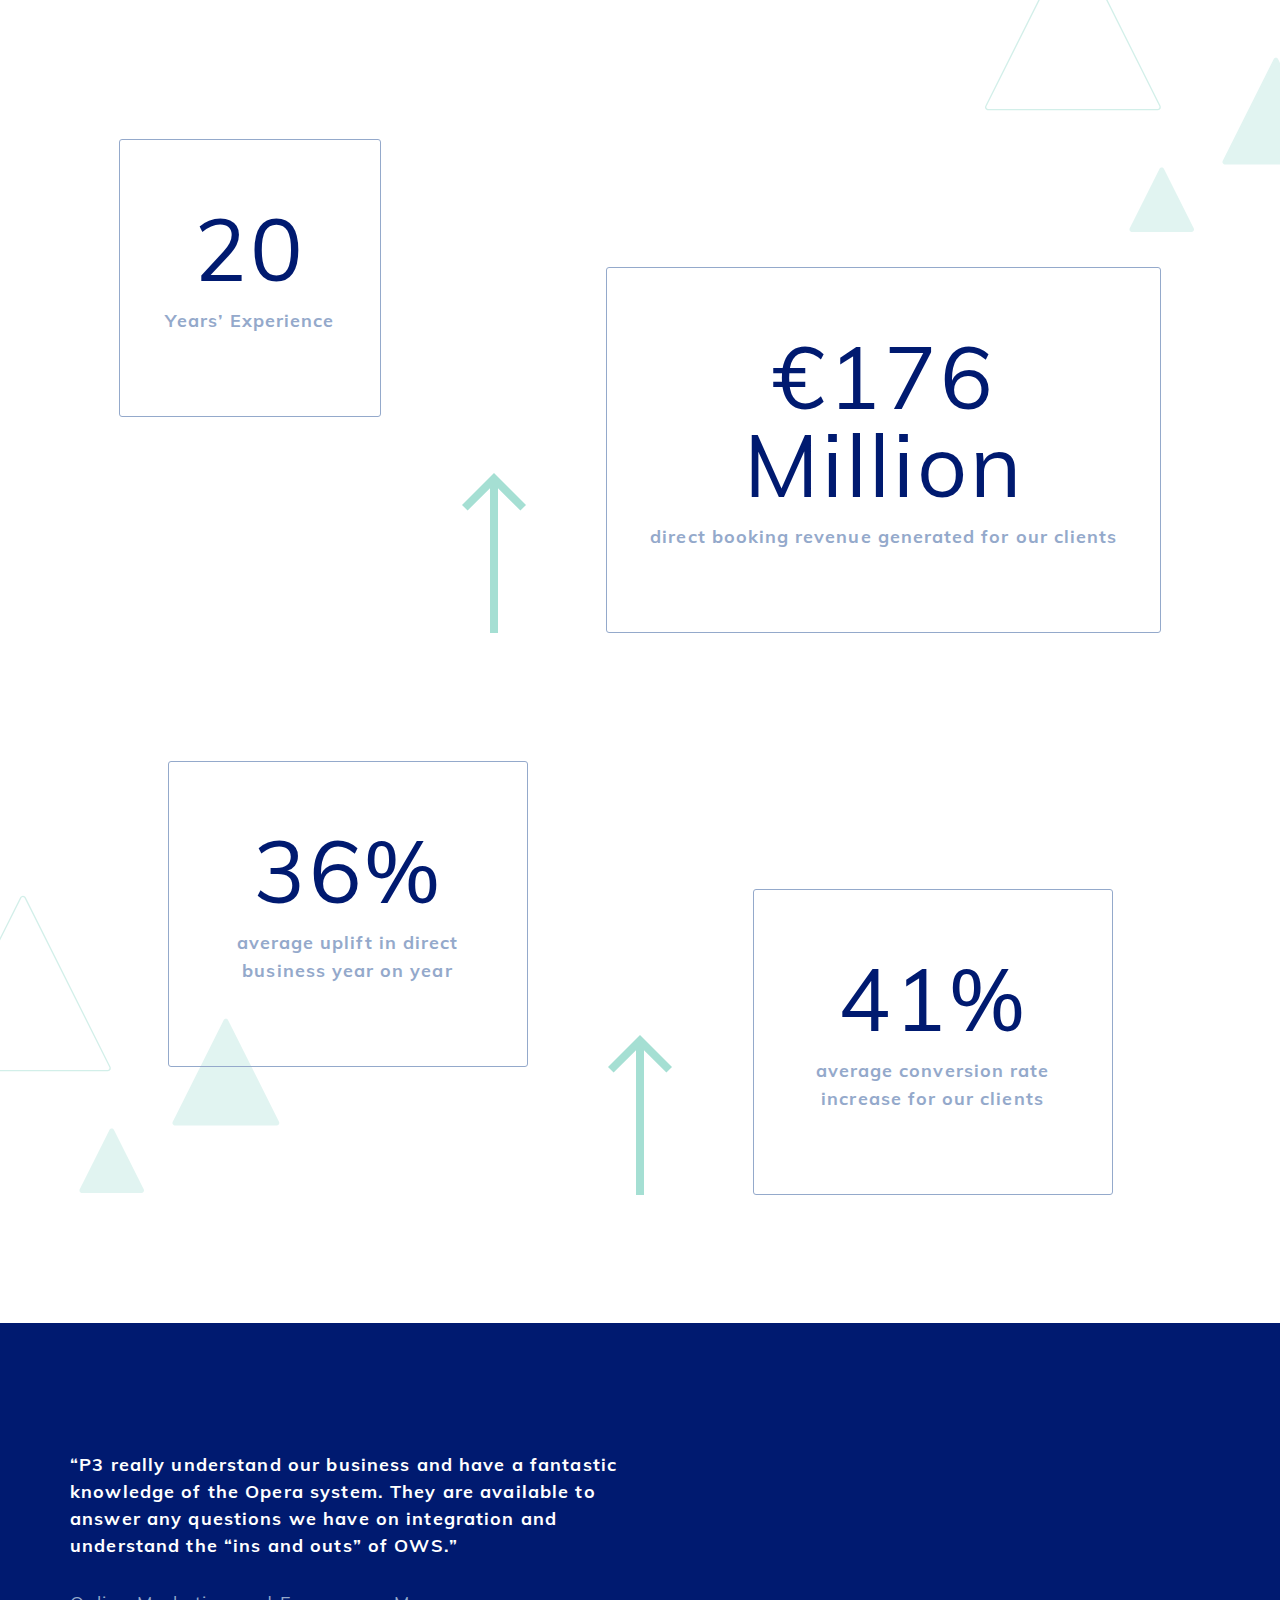
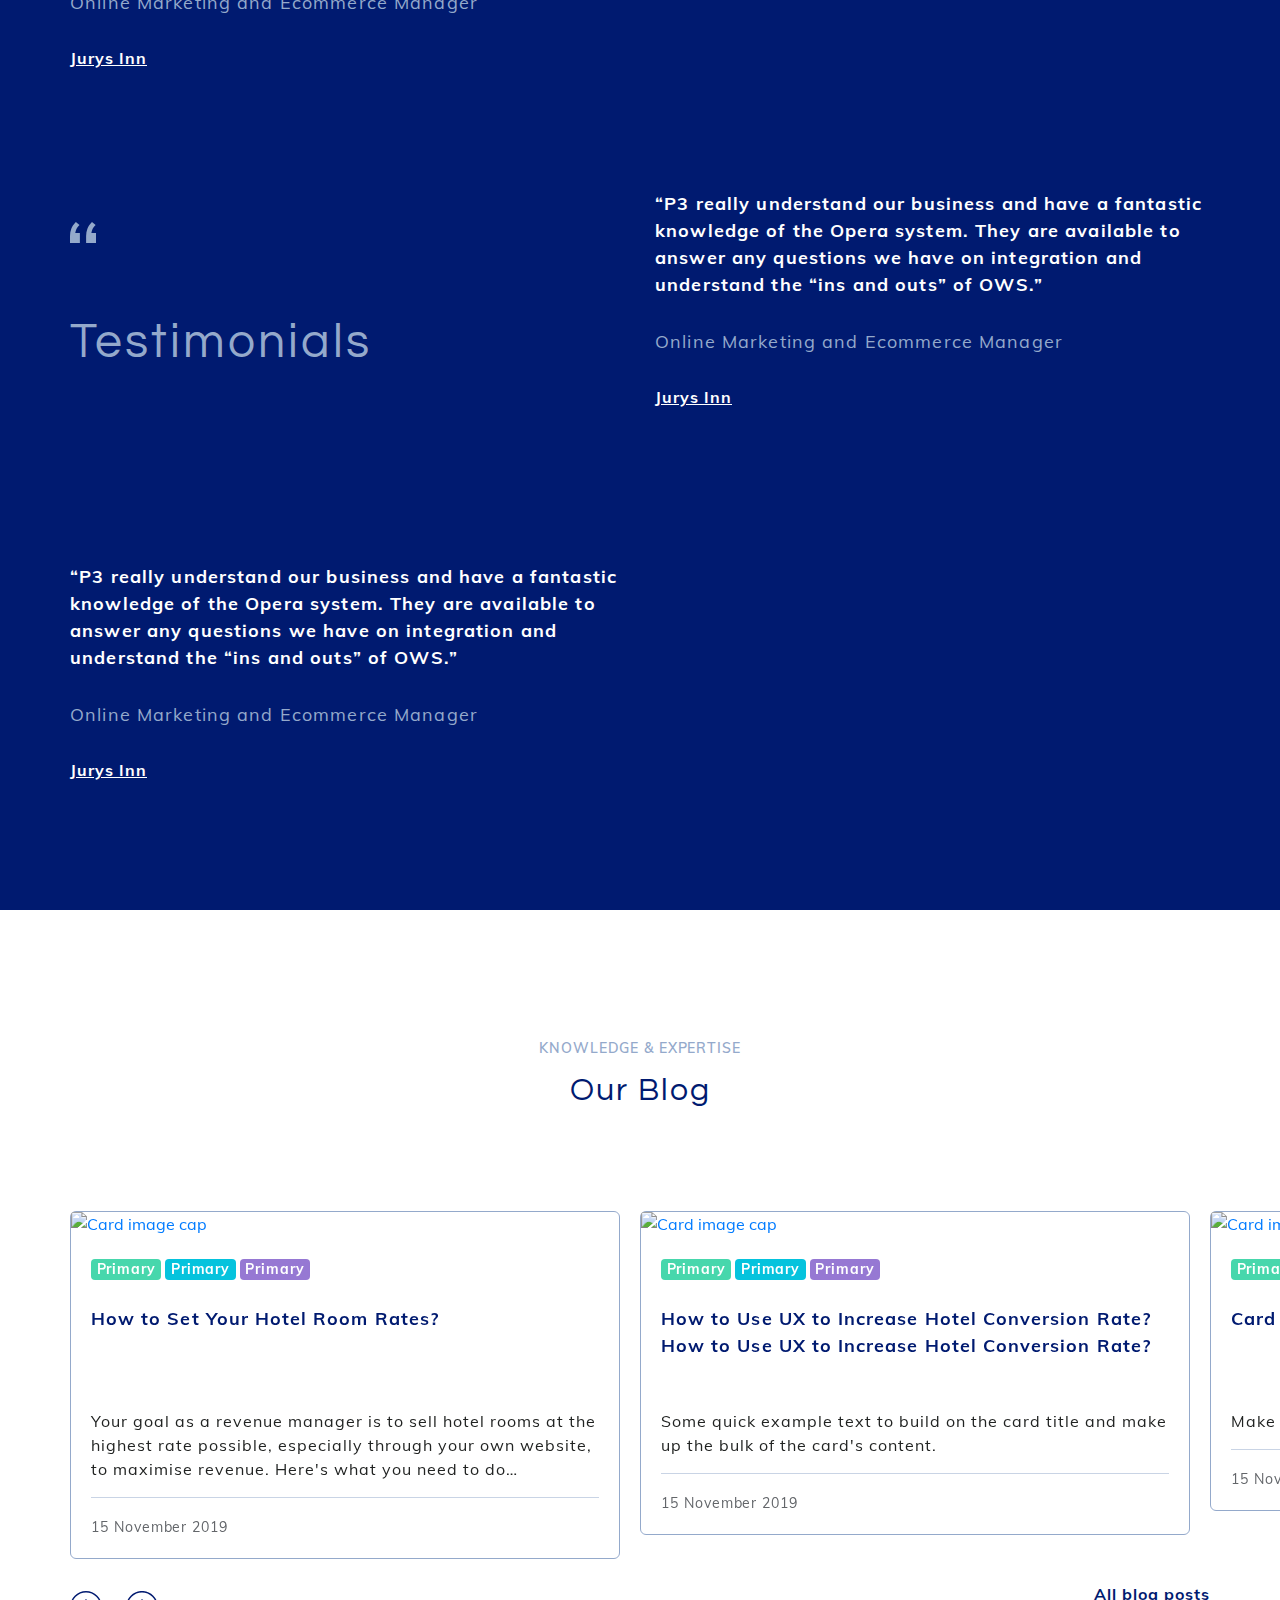
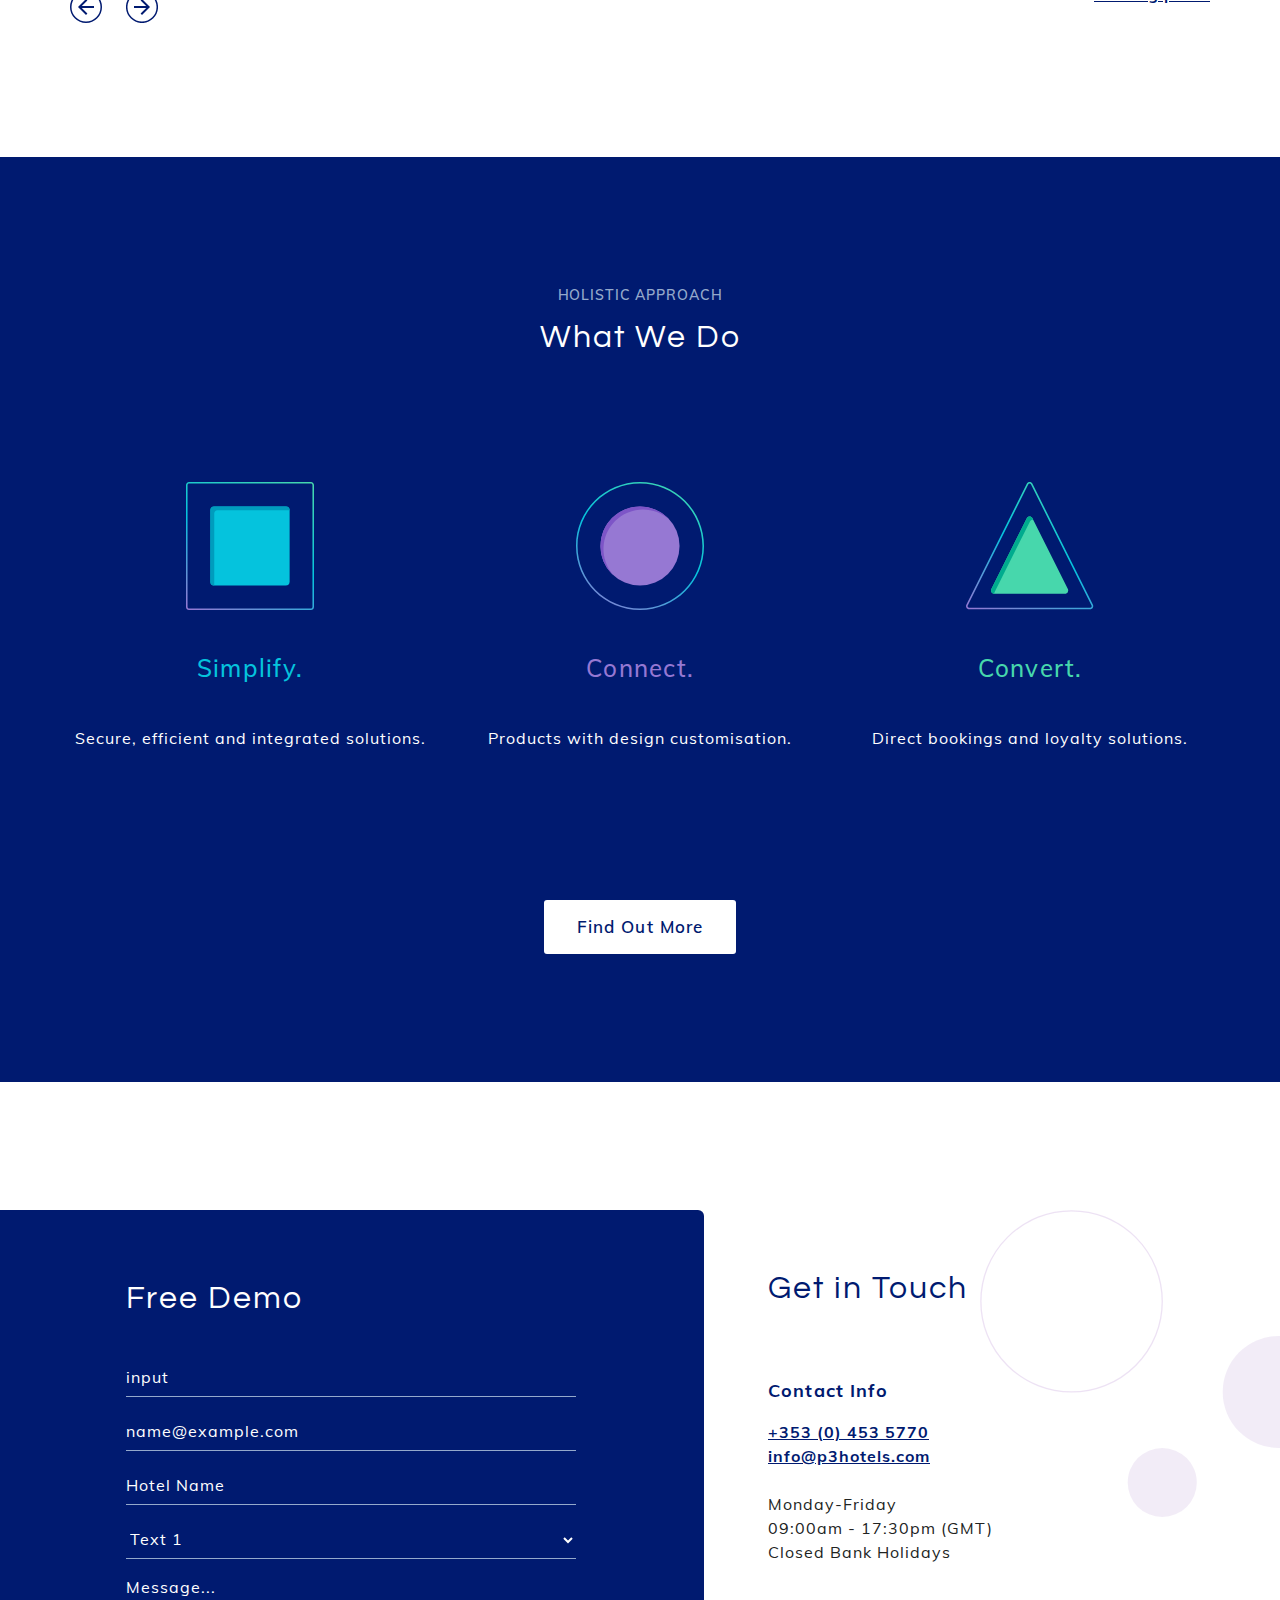
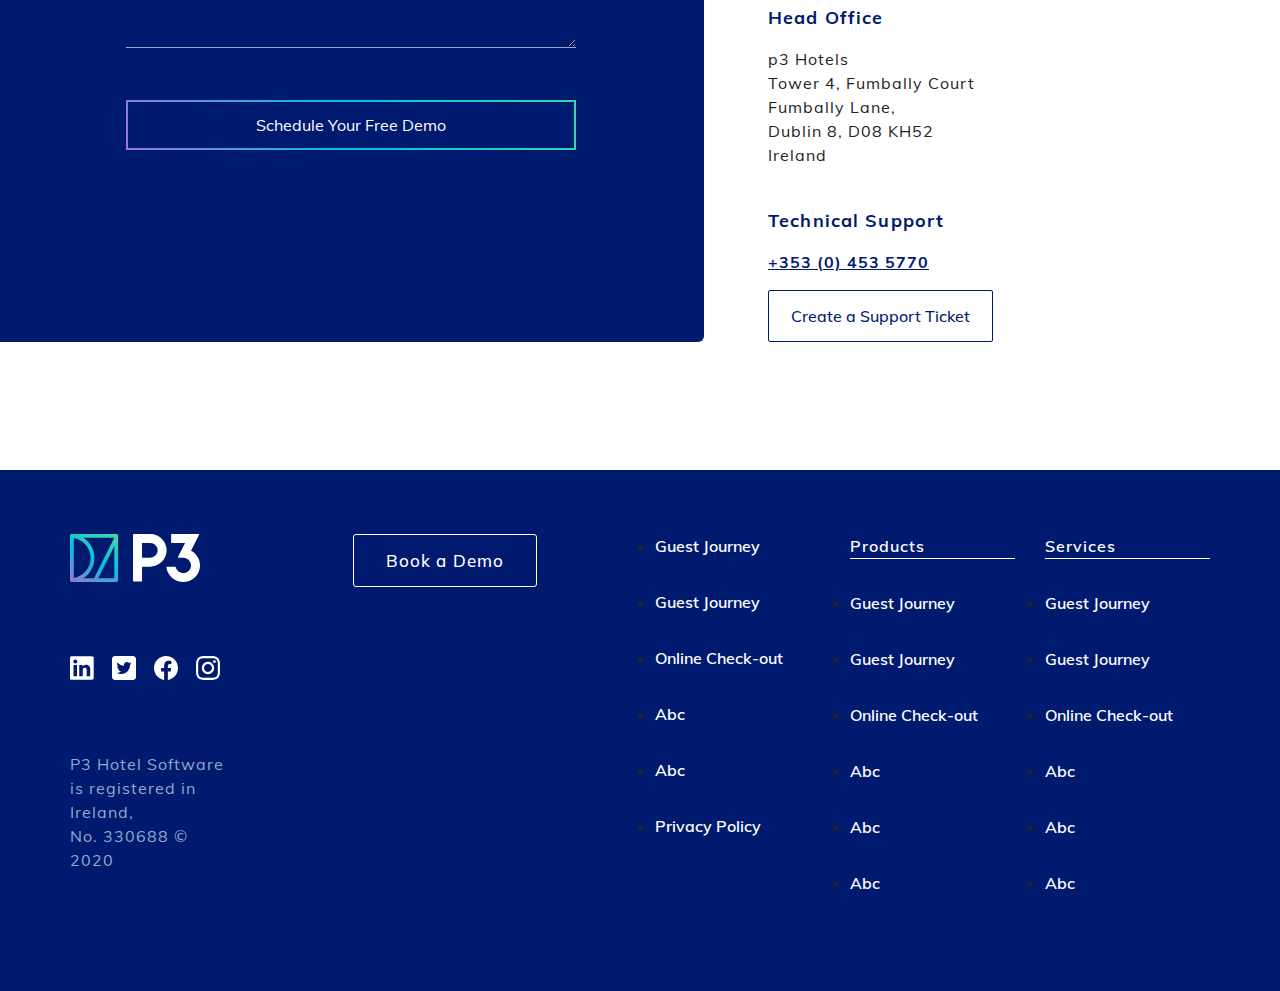
==== commit a30294fa: "wip" ====
--- a/index.html
+++ b/index.html
@@ -196,7 +196,7 @@
         </div>
     </header>
 
-    <main id="main">
+    <main id="main" class="home">
         <div class="generic__heading__text">
             <div class="container">
                 <span>Every Step of the Way</span>
@@ -560,16 +560,15 @@
                 <p class="home__contact__details__p">Contact Info</p>
                 <a href="tel:+35314535770" class="content-link">+353 (0) 453 5770</a></br>
                 <a href="mailto:info@p3hotels.com" class="content-link">info@p3hotels.com</a>
-                <p class="mt-4">Monday-Friday</p>
-                <p>09:00am - 17:30pm (GMT)</p>
-                <p>Closed Bank Holidays</p>
-
+                <p class="mt-4">Monday-Friday<br>
+                09:00am - 17:30pm (GMT)<br>
+                Closed Bank Holidays</p>
                 <p class="home__contact__details__p">Head Office</p>
-                <p>p3 Hotels</p>
-                <p>Tower 4, Fumbally Court</p>
-                <p>Fumbally Lane,</p>
-                <p>Dublin 8, D08 KH52</p>
-                <p>Ireland</p>
+                <p>p3 Hotels<br>
+                Tower 4, Fumbally Court<br>
+                Fumbally Lane,<br>
+                Dublin 8, D08 KH52<br>
+                Ireland</p>
 
                 <p class="home__contact__details__p">Technical Support</p>
                 <a href="tel:+35314535770" class="content-link">+353 (0) 453 5770</a>
@@ -594,9 +593,7 @@
                         <li><a href=""><img src="/images/icons/social-instagram.svg"></a></li>
                     </ul>
                     <div class="footer__reg d-none d-lg-block">
-                        <p>P3 Hotel Software</p>
-                        <p>is registered in Ireland,</p>
-                        <p>No. 330688 © 2020</p>
+                        <p>P3 Hotel Software<br>is registered in Ireland,<br>No. 330688 © 2020</p>
                     </div>
                 </div>
                 <div class="col-12 col-lg-2 order-lg-3">
@@ -635,9 +632,7 @@
                     </ul>
                 </div>
                 <div class="footer__reg d-lg-none mx-auto">
-                    <p>P3 Hotel Software</p>
-                    <p>is registered in Ireland,</p>
-                    <p>No. 330688 © 2020</p>
+                    <p>P3 Hotel Software<br>is registered in Ireland,<br>No. 330688 © 2020</p>
                 </div>
             </div>
         </div>
--- a/css/styles.css
+++ b/css/styles.css
@@ -464,6 +464,7 @@
   font-family: "Muli";
   border: 1.5px solid transparent;
   display: inline-block;
+  text-align: center;
 }
 
 @media screen and (min-width: 992px) {
@@ -580,6 +581,7 @@
 }
 
 .button-secondary-on-white {
+  background-color: inherit;
   border-radius: 3px;
   color: #001a70;
   font-size: 17px;
@@ -600,6 +602,7 @@
 .button-secondary-on-white:hover {
   background-color: #001a70;
   color: #fff;
+  cursor: pointer;
 }
 
 .button-secondary-on-white:active {
@@ -626,6 +629,7 @@
   line-height: 1.5;
   letter-spacing: 1px;
   color: #212322;
+  margin-bottom: 16px;
 }
 
 .h1 {
@@ -633,12 +637,14 @@
   letter-spacing: 1.75px;
   line-height: 1.5;
   font-family: "Questrial";
+  margin-bottom: 32px;
 }
 
 @media screen and (min-width: 992px) {
   .h1 {
     font-size: 48px;
     letter-spacing: 3px;
+    margin-bottom: 64px;
   }
 }
 
@@ -648,12 +654,14 @@
   line-height: 1.5;
   font-family: "Questrial";
   color: #001a70;
+  margin-bottom: 32px;
 }
 
 @media screen and (min-width: 992px) {
   .h2 {
     font-size: 32px;
     letter-spacing: 2px;
+    margin-bottom: 64px;
   }
 }
 
@@ -662,12 +670,14 @@
   letter-spacing: 1.25px;
   line-height: 1.5;
   font-weight: 500;
+  margin-bottom: 32px;
 }
 
 @media screen and (min-width: 992px) {
   .h3 {
     font-size: 24px;
     letter-spacing: 1.5px;
+    margin-bottom: 64px;
   }
 }
 
@@ -676,6 +686,7 @@
   font-weight: 600;
   letter-spacing: 1.13px;
   color: #001a70;
+  margin-bottom: 16px;
 }
 
 @media screen and (min-width: 992px) {
@@ -691,11 +702,12 @@
   line-height: 1.5;
   letter-spacing: 1.06px;
   color: #001a70;
+  margin-bottom: 10px;
 }
 
 @media screen and (min-width: 992px) {
   .h5 {
-    font-size: 20px;
+    font-size: 18px;
   }
 }
 
@@ -1162,8 +1174,24 @@
   display: block;
   width: 80px;
   height: 1px;
-  background-color: #fff;
+  background-color: #94a9cb;
   margin: 34px 0;
+}
+
+.quote {
+  content: url("/images/icons/testimonial.svg");
+}
+
+hr {
+  border-top: 1px solid rgba(148, 169, 203, 0.5);
+}
+
+.heading__span {
+  font-size: 14px;
+  font-weight: 600;
+  letter-spacing: 0.88px;
+  color: #94a9cb;
+  text-transform: uppercase;
 }
 
 .generic__heading__text {
@@ -1350,10 +1378,6 @@
   color: #94a9cb !important;
 }
 
-.generic__testimonials .quote {
-  content: url("/images/icons/testimonial.svg");
-}
-
 @media screen and (min-width: 992px) {
   .generic__testimonials {
     padding: 128px 0 8px 0;
@@ -1408,6 +1432,86 @@
 
 .generic__testimonials__desktop .col-lg-6 {
   margin-bottom: 120px;
+}
+
+.generic__content {
+  text-align: center;
+  margin: 64px auto;
+}
+
+@media screen and (min-width: 992px) {
+  .generic__content {
+    margin: 128px auto;
+    max-width: 750px;
+  }
+}
+
+.generic__content .btn-primary-dark {
+  margin-top: 32px;
+}
+
+@media screen and (min-width: 992px) {
+  .generic__content .btn-primary-dark {
+    margin-top: 64px;
+  }
+}
+
+.generic__services {
+  margin: 68px auto;
+  text-align: center;
+}
+
+@media screen and (min-width: 992px) {
+  .generic__services {
+    margin: 128px 0;
+    display: -webkit-box;
+    display: -ms-flexbox;
+    display: flex;
+  }
+}
+
+.generic__services__card {
+  padding: 36px 16px;
+}
+
+@media screen and (min-width: 992px) {
+  .generic__services__card {
+    padding: 48px;
+  }
+  .generic__services__card:first-child {
+    border-right: 1px solid rgba(148, 169, 203, 0.5);
+  }
+}
+
+.generic__services__img {
+  margin-bottom: 16px;
+}
+
+@media screen and (min-width: 992px) {
+  .generic__services__img {
+    margin-bottom: 32px;
+  }
+}
+
+.generic__services__h3 {
+  margin-bottom: 16px;
+}
+
+@media screen and (min-width: 992px) {
+  .generic__services__h3 {
+    margin-bottom: 32px;
+  }
+}
+
+.generic__services__link {
+  display: inline-block;
+  margin-top: 32px;
+}
+
+@media screen and (min-width: 992px) {
+  .generic__services__link {
+    margin-top: 58px;
+  }
 }
 
 .home__header {
@@ -1674,7 +1778,6 @@
 }
 
 .home__blog__btns {
-  margin-left: 20px;
   margin-top: 32px;
 }
 
@@ -1973,6 +2076,160 @@
     font-size: 18px;
     letter-spacing: 1.13px;
   }
+}
+
+.content ul li {
+  margin-left: 15px;
+  margin-bottom: 32px;
+}
+
+.content__form__wrapper {
+  max-width: 450px;
+  margin: auto;
+}
+
+@media screen and (min-width: 992px) {
+  .content__form__wrapper {
+    margin-left: auto;
+  }
+}
+
+.content__form .form-control {
+  background-color: inherit;
+  border: none;
+  border-bottom: 1px solid #94a9cb;
+  border-radius: 0;
+  padding: 0;
+  color: #001a70;
+  line-height: 1.5;
+  letter-spacing: 1px;
+}
+
+.content__form .form-control::-webkit-input-placeholder {
+  color: #001a70;
+}
+
+.content__form .form-control:-ms-input-placeholder {
+  color: #001a70;
+}
+
+.content__form .form-control::-ms-input-placeholder {
+  color: #001a70;
+}
+
+.content__form .form-control::placeholder {
+  color: #001a70;
+}
+
+.content__form__p {
+  color: #2c5697;
+  margin-bottom: 32px;
+}
+
+.content__form .span_pseudo, .content__form .chiller_cb span:before, .content__form .chiller_cb span:after {
+  content: "";
+  display: inline-block;
+  background: #fff;
+  width: 0;
+  height: 0.2rem;
+  position: absolute;
+  -webkit-transform-origin: 0% 0%;
+          transform-origin: 0% 0%;
+}
+
+.content__form .chiller_cb {
+  position: relative;
+  height: 2rem;
+  display: -webkit-box;
+  display: -ms-flexbox;
+  display: flex;
+  -webkit-box-align: center;
+      -ms-flex-align: center;
+          align-items: center;
+  margin: 0 0 16px 16px;
+  line-height: 1.5;
+  letter-spacing: 1px;
+  color: #212322;
+}
+
+.content__form .chiller_cb:last-child {
+  margin: 0 0 32px 16px;
+}
+
+.content__form .chiller_cb input {
+  display: none;
+}
+
+.content__form .chiller_cb input:checked ~ span {
+  background: #001a70;
+  border-color: #001a70;
+}
+
+.content__form .chiller_cb input:checked ~ span:before {
+  width: 1rem;
+  height: 0.15rem;
+  -webkit-transition: width 0.1s;
+  transition: width 0.1s;
+  -webkit-transition-delay: 0.3s;
+          transition-delay: 0.3s;
+}
+
+.content__form .chiller_cb input:checked ~ span:after {
+  width: 0.4rem;
+  height: 0.15rem;
+  -webkit-transition: width 0.1s;
+  transition: width 0.1s;
+  -webkit-transition-delay: 0.2s;
+          transition-delay: 0.2s;
+}
+
+.content__form .chiller_cb input:disabled ~ span {
+  background: #ececec;
+  border-color: #dcdcdc;
+}
+
+.content__form .chiller_cb input:disabled ~ label {
+  color: #dcdcdc;
+}
+
+.content__form .chiller_cb input:disabled ~ label:hover {
+  cursor: default;
+}
+
+.content__form .chiller_cb label {
+  padding-left: 2rem;
+  position: relative;
+  z-index: 2;
+  cursor: pointer;
+  margin-bottom: 0;
+}
+
+.content__form .chiller_cb span {
+  display: inline-block;
+  width: 1.2rem;
+  height: 1.2rem;
+  border: 2px solid #ccc;
+  position: absolute;
+  left: 0;
+  -webkit-transition: all 0.2s;
+  transition: all 0.2s;
+  z-index: 1;
+  -webkit-box-sizing: content-box;
+          box-sizing: content-box;
+}
+
+.content__form .chiller_cb span:before {
+  -webkit-transform: rotate(-55deg);
+          transform: rotate(-55deg);
+  top: 1rem;
+  left: 0.37rem;
+}
+
+.content__form .chiller_cb span:after {
+  -webkit-transform: rotate(35deg);
+          transform: rotate(35deg);
+  bottom: 0.35rem;
+  left: 0.2rem;
 }
 
 .content__header__small {
@@ -2162,7 +2419,7 @@
 @media screen and (min-width: 992px) {
   .content__border-grid-4-item__1::before {
     content: "";
-    background: #ccc;
+    background: rgba(148, 169, 203, 0.5);
     display: block;
     height: 1.5px;
     width: 95%;
@@ -2172,7 +2429,7 @@
   }
   .content__border-grid-4-item__1::after {
     content: "";
-    background: #ccc;
+    background: rgba(148, 169, 203, 0.5);
     display: block;
     height: 95%;
     width: 1px;
@@ -2182,7 +2439,7 @@
   }
   .content__border-grid-4-item__2::before {
     content: "";
-    background: #ccc;
+    background: rgba(148, 169, 203, 0.5);
     display: block;
     height: 1.5px;
     width: 95%;
@@ -2201,7 +2458,7 @@
 @media screen and (min-width: 992px) {
   .content__border-grid-4-item__3::after {
     content: "";
-    background: #ccc;
+    background: rgba(148, 169, 203, 0.5);
     display: block;
     height: 95%;
     width: 1px;
@@ -2284,7 +2541,7 @@
   }
   .content__border-grid-3-item__1::after {
     content: "";
-    background: #ccc;
+    background: rgba(148, 169, 203, 0.5);
     display: block;
     height: 95%;
     width: 1px;
@@ -2294,7 +2551,7 @@
   }
   .content__border-grid-3-item__2::before {
     content: "";
-    background: #ccc;
+    background: rgba(148, 169, 203, 0.5);
     display: block;
     height: 1px;
     width: 90%;
@@ -2304,7 +2561,7 @@
   }
   .content__border-grid-3-item__2::after {
     content: "";
-    background: #ccc;
+    background: rgba(148, 169, 203, 0.5);
     display: block;
     height: 95%;
     width: 1px;
@@ -2314,7 +2571,7 @@
   }
   .content__border-grid-3-item__3::before {
     content: "";
-    background: #ccc;
+    background: rgba(148, 169, 203, 0.5);
     display: block;
     height: 1px;
     width: 95%;
@@ -2369,6 +2626,11 @@
   }
 }
 
+.content__img__title_text__links__h2 {
+  color: #001a70;
+  margin-bottom: 16px;
+}
+
 .content__img__title_text__links__p {
   margin-bottom: 16px;
 }
@@ -2429,6 +2691,14 @@
 
 .content__product__icons__card__p {
   color: #fff;
+  font-weight: 600;
+  font-size: 18px;
+}
+
+@media screen and (min-width: 992px) {
+  .content__product__icons__card__p {
+    font-size: 20px;
+  }
 }
 
 .content__product__icons .slick-list {
@@ -2490,6 +2760,13 @@
 
 .content__boxes__carousel__p {
   color: #fff;
+  font-size: 18px;
+}
+
+@media screen and (min-width: 992px) {
+  .content__boxes__carousel__p {
+    font-size: 20px;
+  }
 }
 
 .content__boxes__carousel__button {
@@ -2504,6 +2781,10 @@
 
 .content__img__title__text__button p {
   margin-bottom: 16px;
+}
+
+.content__img__title__text__button__h2 {
+  margin-bottom: 24px;
 }
 
 .content__img__title__text__button__img {
@@ -2518,22 +2799,6 @@
     top: 50%;
     margin-top: -213px;
     height: 426px;
-  }
-}
-
-.content__img__title__text__button__p {
-  margin-bottom: 16px;
-}
-
-@media screen and (min-width: 992px) {
-  .content__img__title__text__button__p {
-    padding-right: 50px;
-  }
-}
-
-@media screen and (min-width: 1200px) {
-  .content__img__title__text__button__p {
-    padding-right: 150px;
   }
 }
 
@@ -2737,6 +3002,7 @@
 .content__cards__carousel__card {
   position: relative;
   height: 280px;
+  margin-right: 20px;
 }
 
 @media screen and (min-width: 460px) {
@@ -2753,9 +3019,9 @@
 }
 
 .content__cards__carousel__card__overlay {
+  display: none;
   border-radius: 6px;
   position: absolute;
-  display: block;
   top: 0;
   height: 100%;
   width: 100%;
@@ -2795,6 +3061,10 @@
   .content__cards__carousel__card__overlay--wrapper {
     margin-top: 200px;
   }
+}
+
+.content__cards__carousel__card:hover .content__cards__carousel__card__overlay {
+  display: block;
 }
 
 .content__cards__carousel__img {
@@ -2820,4 +3090,729 @@
     margin-bottom: 64px;
   }
 }
+
+.content__nested__menu {
+  margin: 64px 0;
+}
+
+@media screen and (min-width: 992px) {
+  .content__nested__menu {
+    margin: 128px 0;
+  }
+}
+
+.content__nested__menu__card {
+  margin-right: 20px;
+}
+
+.content__nested__menu__span {
+  display: block;
+  font-size: 15px;
+  font-weight: 600;
+  letter-spacing: 0.94px;
+  color: #001a70;
+  margin-bottom: 25px;
+}
+
+@media screen and (min-width: 992px) {
+  .content__nested__menu__span {
+    font-size: 14px;
+    letter-spacing: 0.88px;
+    margin-bottom: 38px;
+  }
+}
+
+.content__nested__menu__span.primary2 {
+  color: #05C3DD;
+}
+
+.content__nested__menu__span.primary3 {
+  color: #9678D3;
+}
+
+.content__nested__menu__span.primary4 {
+  color: #47D7AC;
+}
+
+.content__nested__menu__title {
+  color: #001a70;
+}
+
+@media screen and (max-width: 991px) {
+  .content__nested__menu__title {
+    margin-bottom: 32px;
+  }
+}
+
+.content__nested__menu__img {
+  width: 100%;
+  height: auto;
+  margin-bottom: 32px;
+}
+
+@media screen and (min-width: 992px) {
+  .content__nested__menu__mobile {
+    display: none;
+  }
+}
+
+.content__nested__menu__desktop {
+  display: block;
+}
+
+@media screen and (max-width: 991px) {
+  .content__nested__menu__desktop {
+    display: none;
+  }
+}
+
+.content__nested__menu__desktop .nav {
+  padding: 0;
+  background-color: transparent;
+}
+
+.content__nested__menu__desktop .nav.nav-tabs {
+  float: left;
+  display: block;
+  margin-right: 20px;
+  border-bottom: 0;
+  padding-right: 15px;
+}
+
+.content__nested__menu__desktop .nav-tabs .nav-link {
+  border: none;
+  padding: 40px 58px;
+  border-left: 3px solid #e5e1e6;
+  border-top-left-radius: 0;
+  border-top-right-radius: 0;
+  font-size: 24px;
+  font-weight: 500;
+  line-height: 1.5;
+  letter-spacing: 1.5px;
+  color: #63666a;
+}
+
+.content__nested__menu__desktop .nav-tabs .nav-link:hover {
+  border-left: 3px solid #e5e1e6;
+  color: #001a70;
+}
+
+@media screen and (min-width: 1200px) {
+  .content__nested__menu__desktop .nav-tabs .nav-link {
+    padding: 40px 127px;
+  }
+}
+
+.content__nested__menu__desktop .nav-tabs .nav-link.active {
+  color: #001a70;
+  border: none;
+  border-left: 3px solid #001A70;
+}
+
+.content__nested__menu__desktop .nav-tabs .nav-link.active.primary2 {
+  border-left: 3px solid #05C3DD;
+}
+
+.content__nested__menu__desktop .nav-tabs .nav-link.active.primary3 {
+  border-left: 3px solid #9678D3;
+}
+
+.content__nested__menu__desktop .nav-tabs .nav-link.active.primary4 {
+  border-left: 3px solid #47D7AC;
+}
+
+.content__nested__menu__desktop .tab-content > .active {
+  display: block;
+  min-height: 165px;
+}
+
+.content__nested__menu__desktop .nav.nav-tabs {
+  float: left;
+  display: block;
+  margin-right: 20px;
+  border-bottom: 0;
+  border-right: 1px solid transparent;
+  padding-right: 15px;
+}
+
+.content__nested__menu__desktop .tab-pane__wrapper {
+  display: -ms-grid;
+  display: grid;
+  margin: 0 auto;
+  max-width: 560px;
+}
+
+.content__nested__menu__hr {
+  margin-bottom: 68px;
+}
+
+@media screen and (min-width: 992px) {
+  .content__nested__menu__hr {
+    margin-bottom: 128px;
+  }
+}
+
+.content__card__overlap {
+  background-color: #001a70;
+}
+
+.content__card__overlap__h2 {
+  color: #001a70;
+  margin-bottom: 0;
+}
+
+.content__card__overlap__left {
+  margin: 0 15px;
+  position: relative;
+  padding: 64px 0;
+}
+
+@media screen and (min-width: 992px) {
+  .content__card__overlap__left {
+    display: -webkit-box;
+    display: -ms-flexbox;
+    display: flex;
+    margin: 0;
+  }
+}
+
+.content__card__overlap__left__img {
+  width: 100%;
+  height: auto;
+  -o-object-fit: cover;
+     object-fit: cover;
+  border-top-left-radius: 6px;
+  border-top-right-radius: 6px;
+}
+
+@media screen and (min-width: 992px) {
+  .content__card__overlap__left__img {
+    width: 60vw;
+    border-radius: 6px;
+  }
+}
+
+.content__card__overlap__left__card {
+  background-color: #fff;
+  height: 100%;
+  width: 100%;
+  padding: 16px;
+  border-bottom-left-radius: 6px;
+  border-bottom-right-radius: 6px;
+}
+
+@media screen and (min-width: 992px) {
+  .content__card__overlap__left__card {
+    width: 40vw;
+    padding: 64px;
+    margin: auto 0;
+    position: relative;
+    left: -300px;
+    -webkit-box-shadow: 0 1px 6px 0 rgba(99, 102, 106, 0.6);
+            box-shadow: 0 1px 6px 0 rgba(99, 102, 106, 0.6);
+    border-radius: 6px;
+  }
+}
+
+@media screen and (min-width: 1600px) {
+  .content__card__overlap__left__card {
+    padding: 128px;
+  }
+}
+
+.content__card__overlap__left__card .separator {
+  background-color: #94a9cb;
+}
+
+.content__card__overlap__left__square {
+  background-image: url("/images/icons/squares-mobile.svg");
+  background-repeat: no-repeat;
+  background-size: 100%;
+  height: 100px;
+  width: 180px;
+  margin-right: -40px;
+  margin-left: auto;
+  margin-bottom: 32px;
+}
+
+@media screen and (min-width: 992px) {
+  .content__card__overlap__left__square {
+    background-image: url("/images/icons/squares2.svg");
+    position: absolute;
+    right: 0;
+    height: 296px;
+    width: 270px;
+    margin-right: -50px;
+  }
+}
+
+.content__card__overlap__right {
+  margin: 0 15px;
+  position: relative;
+  padding: 64px 0;
+}
+
+@media screen and (min-width: 992px) {
+  .content__card__overlap__right {
+    display: -webkit-box;
+    display: -ms-flexbox;
+    display: flex;
+    margin: 0;
+    padding: 96px 0;
+  }
+}
+
+.content__card__overlap__right__img {
+  width: 100%;
+  height: auto;
+  -o-object-fit: cover;
+     object-fit: cover;
+  border-top-left-radius: 6px;
+  border-top-right-radius: 6px;
+}
+
+@media screen and (min-width: 992px) {
+  .content__card__overlap__right__img {
+    width: 60vw;
+    border-radius: 6px;
+  }
+}
+
+.content__card__overlap__right__card {
+  background-color: #fff;
+  height: 100%;
+  width: 100%;
+  padding: 16px;
+  border-bottom-left-radius: 6px;
+  border-bottom-right-radius: 6px;
+}
+
+@media screen and (min-width: 992px) {
+  .content__card__overlap__right__card {
+    width: 40vw;
+    padding: 64px;
+    margin: auto 0;
+    position: relative;
+    right: -300px;
+    -webkit-box-shadow: 0 1px 6px 0 rgba(99, 102, 106, 0.6);
+            box-shadow: 0 1px 6px 0 rgba(99, 102, 106, 0.6);
+    border-radius: 6px;
+  }
+}
+
+@media screen and (min-width: 1600px) {
+  .content__card__overlap__right__card {
+    padding: 128px;
+  }
+}
+
+.content__card__overlap__right__card .separator {
+  background-color: #94a9cb;
+}
+
+.content__card__overlap__right__square {
+  background-image: url("/images/icons/squares-mobile.svg");
+  background-repeat: no-repeat;
+  background-size: 100%;
+  height: 100px;
+  width: 180px;
+  margin-left: -40px;
+  margin-right: auto;
+  margin-bottom: 32px;
+  -webkit-transform: scaleX(-1);
+          transform: scaleX(-1);
+}
+
+@media screen and (min-width: 992px) {
+  .content__card__overlap__right__square {
+    background-image: url("/images/icons/squares2.svg");
+    position: absolute;
+    left: 0;
+    height: 296px;
+    width: 270px;
+    margin-left: -50px;
+    -webkit-transform: rotate(180deg);
+            transform: rotate(180deg);
+    -webkit-transform: scaleX(-1);
+            transform: scaleX(-1);
+  }
+}
+
+.content__staff {
+  position: relative;
+  margin: 64px 0;
+}
+
+.content__staff__row {
+  margin: 64px 0;
+}
+
+.content__staff .h3 {
+  color: #001a70;
+  margin-bottom: 10px;
+}
+
+.content__staff__span {
+  font-size: 14px;
+  font-weight: 600;
+  letter-spacing: 0.88px;
+  text-align: center;
+  color: #94a9cb;
+}
+
+@media screen and (min-width: 992px) {
+  .content__staff__text {
+    max-width: 450px;
+    margin: 0 auto;
+  }
+}
+
+.content__staff__img {
+  width: 100%;
+}
+
+@media screen and (max-width: 991px) {
+  .content__staff__img {
+    margin-bottom: 32px;
+  }
+}
+
+@media screen and (min-width: 992px) {
+  .content__staff__img {
+    max-width: 450px;
+    margin: 0 auto;
+    display: block;
+  }
+}
+
+.content__staff .quote {
+  margin: 32px 0;
+}
+
+.content__staff .generic__stats__large__triangles1 {
+  top: -45px;
+}
+
+@media screen and (min-width: 992px) {
+  .content__staff .generic__stats__large__triangles1 {
+    right: auto;
+    top: 80px;
+  }
+}
+
+.content__staff .generic__stats__large__triangles2 {
+  bottom: 200px;
+}
+
+@media screen and (min-width: 992px) {
+  .content__staff .generic__stats__large__triangles2 {
+    left: auto;
+    right: -65px;
+  }
+}
+
+@media screen and (max-width: 991px) {
+  .content__tiles {
+    padding: 0 15px;
+  }
+}
+
+.content__tiles__h {
+  color: #001a70;
+}
+
+.content__tiles__img {
+  max-width: 100%;
+  margin: 32px 0;
+}
+
+@media screen and (min-width: 992px) {
+  .content__tiles__img {
+    max-width: 60vw;
+    -o-object-fit: contain;
+       object-fit: contain;
+  }
+}
+
+.content__tiles__left {
+  position: relative;
+  margin: 64px 0;
+}
+
+.content__tiles__left__figure {
+  background-repeat: no-repeat;
+  background-size: 100%;
+  position: absolute;
+  height: 100%;
+  width: 355px;
+  right: -55px;
+  top: -128px;
+}
+
+@media screen and (max-width: 991px) {
+  .content__tiles__left__figure {
+    display: none;
+  }
+}
+
+.content__tiles__left__figure--circles {
+  background-image: url("/images/icons/circles.svg");
+}
+
+.content__tiles__left__figure--squares {
+  background-image: url("/images/icons/squares-light.svg");
+}
+
+@media screen and (min-width: 992px) {
+  .content__tiles__left {
+    display: -webkit-box;
+    display: -ms-flexbox;
+    display: flex;
+  }
+}
+
+@media screen and (min-width: 992px) {
+  .content__tiles__left__card {
+    padding-left: 75px;
+    padding-right: 15px;
+    max-width: 450px;
+    margin: auto 0;
+  }
+}
+
+@media screen and (min-width: 1600px) {
+  .content__tiles__left__card {
+    padding-left: 150px;
+  }
+}
+
+.content__tiles__right {
+  margin: 64px 0;
+}
+
+@media screen and (min-width: 992px) {
+  .content__tiles__right {
+    display: -webkit-box;
+    display: -ms-flexbox;
+    display: flex;
+    -webkit-box-pack: justify;
+        -ms-flex-pack: justify;
+            justify-content: space-between;
+    -webkit-box-orient: horizontal;
+    -webkit-box-direction: reverse;
+        -ms-flex-direction: row-reverse;
+            flex-direction: row-reverse;
+  }
+}
+
+@media screen and (min-width: 992px) {
+  .content__tiles__right__card {
+    padding-right: 75px;
+    padding-left: 15px;
+    max-width: 450px;
+    margin: auto 0;
+    margin-left: auto;
+  }
+}
+
+@media screen and (min-width: 1600px) {
+  .content__tiles__right__card {
+    padding-right: 150px;
+  }
+}
+
+@media screen and (min-width: 992px) {
+  .content__tiles__row {
+    margin-bottom: 256px;
+  }
+  .content__tiles__row:last-child {
+    margin-bottom: 128px;
+  }
+}
+
+.content__logo {
+  margin: 64px 0;
+}
+
+@media screen and (min-width: 992px) {
+  .content__logo {
+    margin: 128px 0;
+  }
+}
+
+.content__logo__card {
+  text-align: center;
+  width: 100%;
+  position: relative;
+  margin-bottom: 25px;
+}
+
+.content__logo__card::before {
+  content: "";
+  background: rgba(148, 169, 203, 0.5);
+  display: block;
+  height: 1.5px;
+  width: 95%;
+  position: absolute;
+  bottom: -10px;
+  left: 2.5%;
+}
+
+.content__logo__card__1::after {
+  content: "";
+  background: rgba(148, 169, 203, 0.5);
+  display: block;
+  height: 95%;
+  width: 1px;
+  position: absolute;
+  right: 0;
+  top: 0;
+}
+
+@media screen and (min-width: 992px) {
+  .content__logo__card__2::after {
+    content: "";
+    background: rgba(148, 169, 203, 0.5);
+    display: block;
+    height: 95%;
+    width: 1px;
+    position: absolute;
+    right: 0;
+    top: 0;
+  }
+}
+
+.content__logo__card__3::after {
+  content: "";
+  background: rgba(148, 169, 203, 0.5);
+  display: block;
+  height: 95%;
+  width: 1px;
+  position: absolute;
+  right: 0;
+  top: 0;
+}
+
+.content__logo .bb-mob::before {
+  content: "";
+  background: #ccc;
+  display: block;
+  height: 0px;
+  width: 95%;
+  position: absolute;
+  bottom: -10px;
+  left: 2.5%;
+}
+
+@media screen and (min-width: 992px) {
+  .content__logo .bb-des::before {
+    content: "";
+    background: #ccc;
+    display: block;
+    height: 0px;
+    width: 95%;
+    position: absolute;
+    bottom: -10px;
+    left: 2.5%;
+  }
+}
+
+.content__logo__items {
+  display: -ms-grid;
+  display: grid;
+  -ms-grid-columns: 1fr 1fr;
+      grid-template-columns: 1fr 1fr;
+  -ms-grid-rows: 1fr;
+      grid-template-rows: 1fr;
+  gap: 0px 0px;
+      grid-template-areas: ". . ";
+}
+
+@media screen and (min-width: 992px) {
+  .content__logo__items {
+    -ms-grid-columns: 1fr 1fr 1fr 1fr;
+        grid-template-columns: 1fr 1fr 1fr 1fr;
+        grid-template-areas: ". . . .";
+  }
+}
+
+.content__logo__img {
+  width: 100%;
+}
+
+.content__logo__h5 {
+  margin-bottom: 32px;
+  text-align: center;
+}
+
+@media screen and (min-width: 992px) {
+  .content__logo__h5 {
+    margin-bottom: 64px;
+  }
+}
+
+@media screen and (min-width: 992px) {
+  .content__portfolio__row {
+    display: -ms-grid;
+    display: grid;
+    -ms-grid-columns: 1fr 1fr 1fr;
+        grid-template-columns: 1fr 1fr 1fr;
+    -ms-grid-rows: 1fr;
+        grid-template-rows: 1fr;
+    gap: 0px 64px;
+        grid-template-areas: ". . .";
+  }
+}
+
+.content__portfolio__card {
+  margin-bottom: 64px;
+  text-align: center;
+}
+
+@media screen and (min-width: 992px) {
+  .content__portfolio__card {
+    margin-bottom: 128px;
+  }
+}
+
+.content__portfolio__img {
+  width: 100%;
+  margin-bottom: 16px;
+}
+
+.content__contact {
+  margin: 64px 0;
+}
+
+@media screen and (min-width: 992px) {
+  .content__contact {
+    margin: 128px 0;
+  }
+}
+
+@media screen and (min-width: 992px) {
+  .blog__header {
+    display: -webkit-box;
+    display: -ms-flexbox;
+    display: flex;
+  }
+}
+
+.blog__header__img {
+  width: 100%;
+  height: auto;
+  -o-object-fit: cover;
+     object-fit: cover;
+  -ms-flex-negative: 1;
+      flex-shrink: 1;
+}
+
+@media screen and (min-width: 992px) {
+  .blog__header__content {
+    width: 690px;
+    -webkit-box-flex: 1;
+        -ms-flex-positive: 1;
+            flex-grow: 1;
+  }
+}
 /*# sourceMappingURL=styles.css.map */